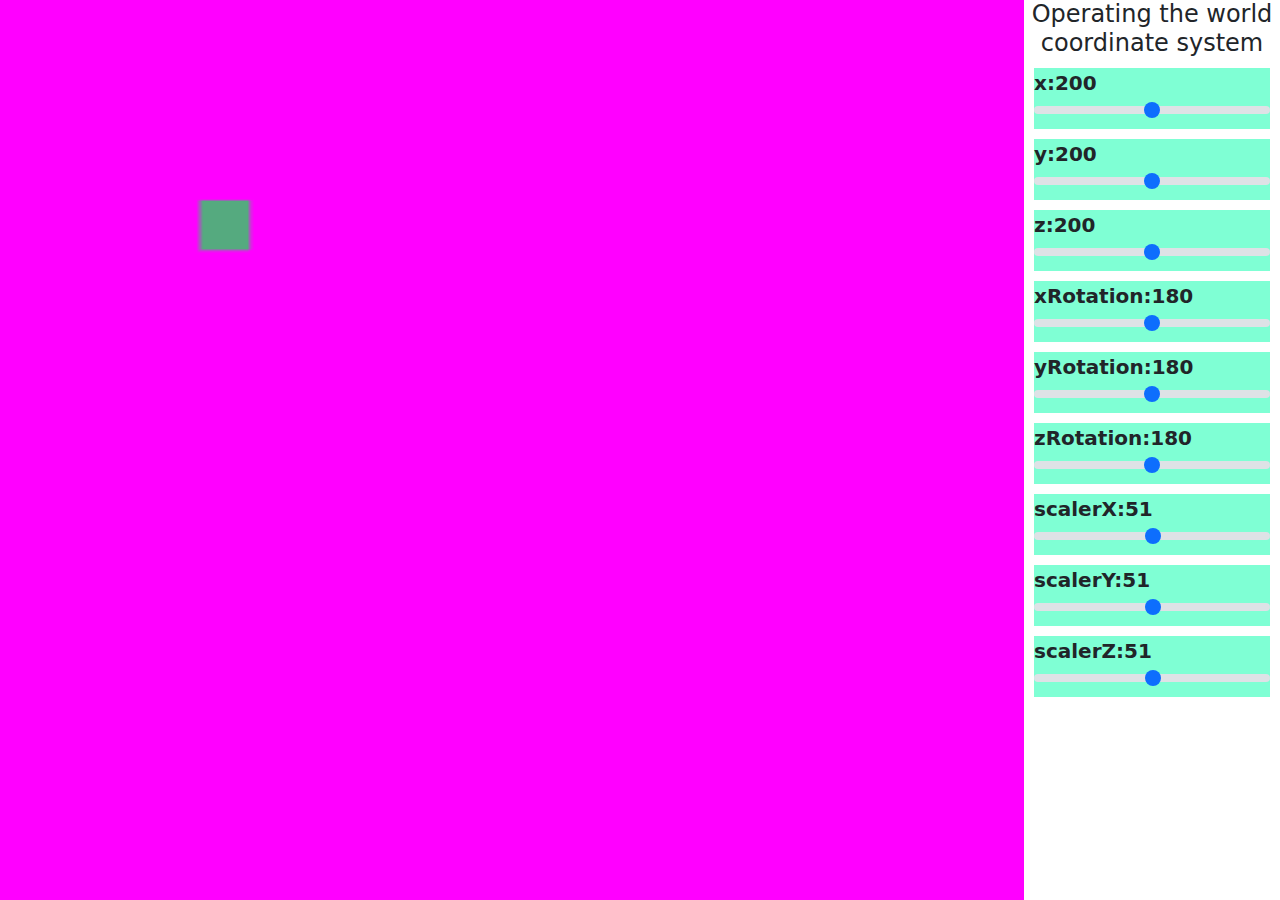
==== hw2/index.html @ 475612cf "Add files via upload" ====
<!DOCTYPE html>
<html>
	<!--
	ReadMe:
	请在app.js中编辑代码
	-->
	<head>
		<meta charset="utf-8">
		<title>webgl-test7</title>
		<style> 

		</style>
		<!--
		用于展示
		-->
		<link href="static/css/bootstrap.css" rel="stylesheet">
		<script src="static/js/bootstrap.js" ></script>
		
		<link href="static/css/ex7.css" rel="stylesheet" />
	</head>
	<body onload="main()">
		<canvas id="mcanvas" height="400px">
			请使用支持canvas的浏览器。
			Please use the browser supporting canvas.
		</canvas>
		<div id="sidebar" class="sidebarContainer">
			<h4><center>Operating the world coordinate system</center></h4>
			
		</div>
	</body>
	
	<script id="vertexShader2d" type="vShader">
		attribute vec4 a_position;
		uniform mat4 u_matrix;
		
		attribute vec4 inColor;
		varying vec4 fragmentColor;
		
		void main(){
			gl_Position=u_matrix*a_position;
			fragmentColor=inColor;
		}
	</script>
	<script id="fragmentShader2d" type="fShader">
		precision mediump float;
		varying vec4 fragmentColor;
		void main(){
			gl_FragColor=fragmentColor;
		}
	</script>
	<script>
	//已解决:
	/*
	1.封装webgl函数，目前可以使用对象画图,操作简单
	2.菜单(用于改变世界坐标系)
	
	未解决:
	1.确定三维点太困难，不用工具画狗不现实
	2.逐级transform还未完成
	*/
	</script>
	<script src="static/js/dataStructure.js"></script>
	<script src="static/js/utils.js"></script>
	<script src="static/js/mywebgl-utils.js"></script>
	<script src="static/js/glMatrix.js"></script>
	<script src="static/js/webglElements.js"></script>
	<script src="static/js/ui.js"></script>
	<script src="static/js/app.js"></script>
</html>
---- hw2/static/css/ex7.css ----
html,body{
			width: 100%;
			height: 100%;
		}
		#mcanvas{
			background-color: #ff00ff;
			position: absolute;
			z-index: 1;
			width: 80%;
			height: 100%;
		}
		.sidebarContainer{
			position: absolute;
			z-index: 2;
			background-color: #ffffff;
			width: 20%;
			height:100%;
			right: 0px;
			top: 0px;
			bottom: 0px;
		}
		.setter{
			margin: 10px;
			background-color: aquamarine;
		}
		.setter .form-label{
			 font-size: 20px;
			 margin: 0px;
			 font-weight: bold;
			 
		}
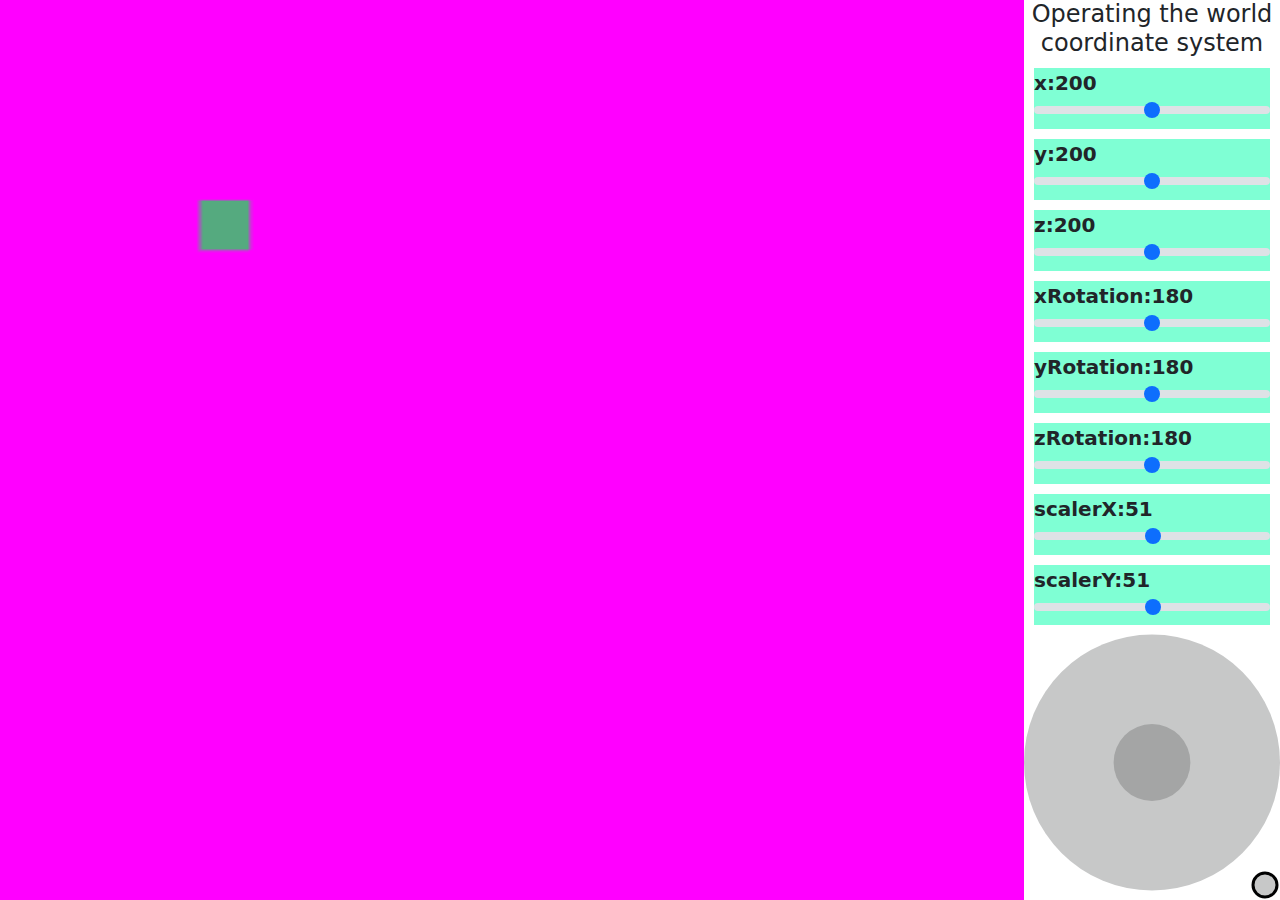
==== commit e84cc5e7: "Add files via upload" ====
--- a/hw2/index.html
+++ b/hw2/index.html
@@ -24,8 +24,16 @@
 			Please use the browser supporting canvas.
 		</canvas>
 		<div id="sidebar" class="sidebarContainer">
-			<h4><center>Operating the world coordinate system</center></h4>
-			
+			<h4><center style="user-select: none;">Operating the world coordinate system</center></h4>
+		</div>
+		<div id="toolBar" class="toolBar">
+
+		</div>
+		<div id="toolButton" class="toolButton">
+			<svg xmlns="http://www.w3.org/2000/svg" viewBox="50 0 100 100" version="1.1" class="toolButtonIcon">
+				  <circle cx="100" cy="50" r="40" fill="#c7c8c8" stroke="#000000" stroke-width="10"/>
+				  
+			</svg>
 		</div>
 	</body>
 	
--- a/hw2/static/css/ex7.css
+++ b/hw2/static/css/ex7.css
@@ -27,5 +27,41 @@
 			 font-size: 20px;
 			 margin: 0px;
 			 font-weight: bold;
+			 user-select: none;
 			 
+		}
+		.toolButton{
+			position: absolute;
+			right: 0px;
+			bottom: 0px;
+			width: 30px;
+			height: 30px;
+			z-index: 3;
+			margin: 0px;
+		}
+		.toolButton-hidden{
+			display: none;
+		}
+		.toolButtonIcon{
+			width: 100%;
+			height: 100%;
+			background-color: #ffffff;
+		}
+		.toolBar{
+			position: absolute;
+			right: 0px;
+			bottom: 0px;
+			width: 20%;
+			height: 275px;
+			z-index: 3;
+			margin: 0px;
+			background-color: #06357A;
+		}
+		.toolBar-hidden{
+			display: none;
+		}
+		.virtualTrackBallContainer{
+			background-color: white;
+			width: 100%;
+			height: 100%;
 		}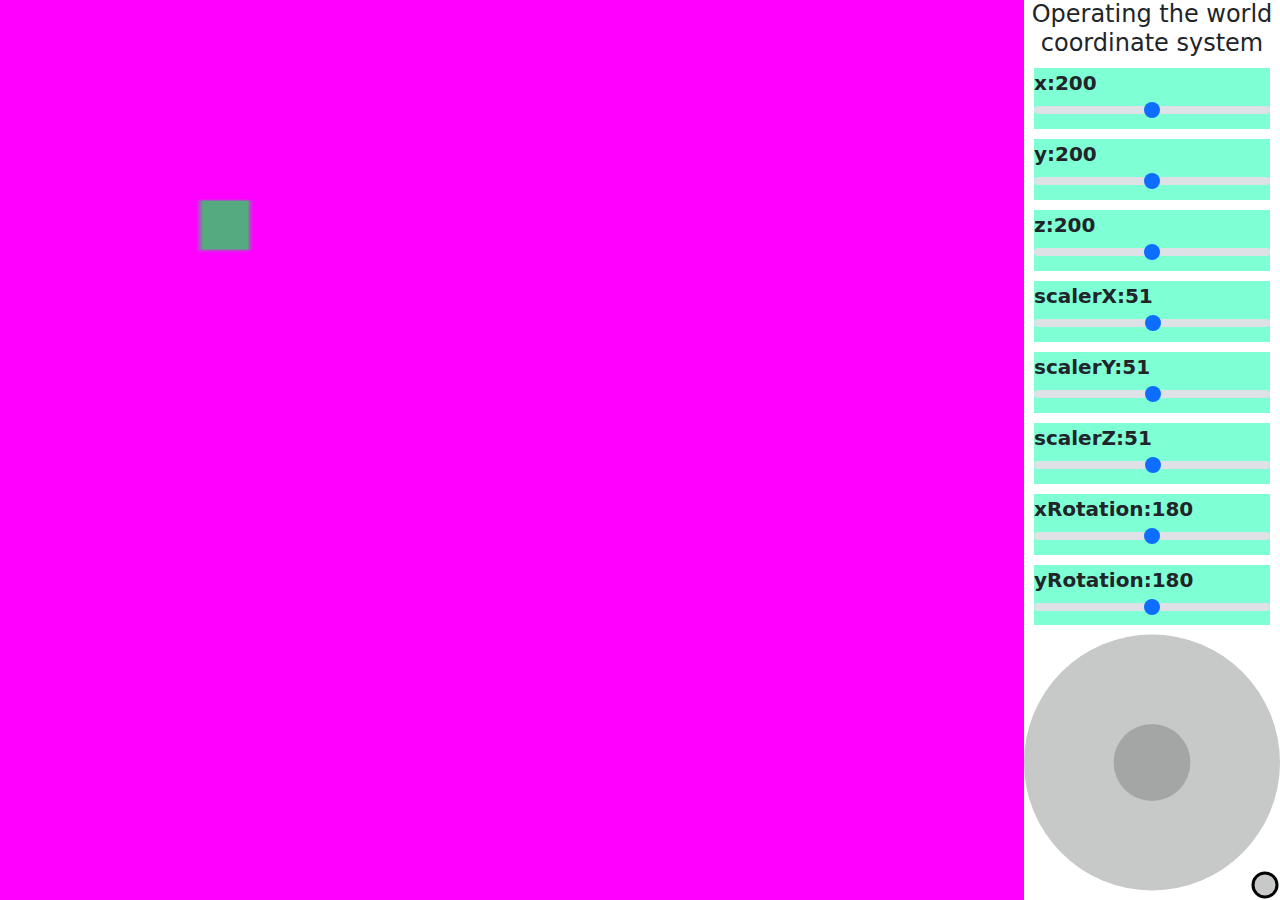
==== commit 9068b8de: "Merge pull request #2 from Dustin-Grandret/main" ====
--- a/hw2/index.html
+++ b/hw2/index.html
@@ -32,7 +32,6 @@
 		<div id="toolButton" class="toolButton">
 			<svg xmlns="http://www.w3.org/2000/svg" viewBox="50 0 100 100" version="1.1" class="toolButtonIcon">
 				  <circle cx="100" cy="50" r="40" fill="#c7c8c8" stroke="#000000" stroke-width="10"/>
-				  
 			</svg>
 		</div>
 	</body>
--- a/hw2/static/css/ex7.css
+++ b/hw2/static/css/ex7.css
@@ -62,6 +62,5 @@
 		}
 		.virtualTrackBallContainer{
 			background-color: white;
-			width: 100%;
-			height: 100%;
+
 		}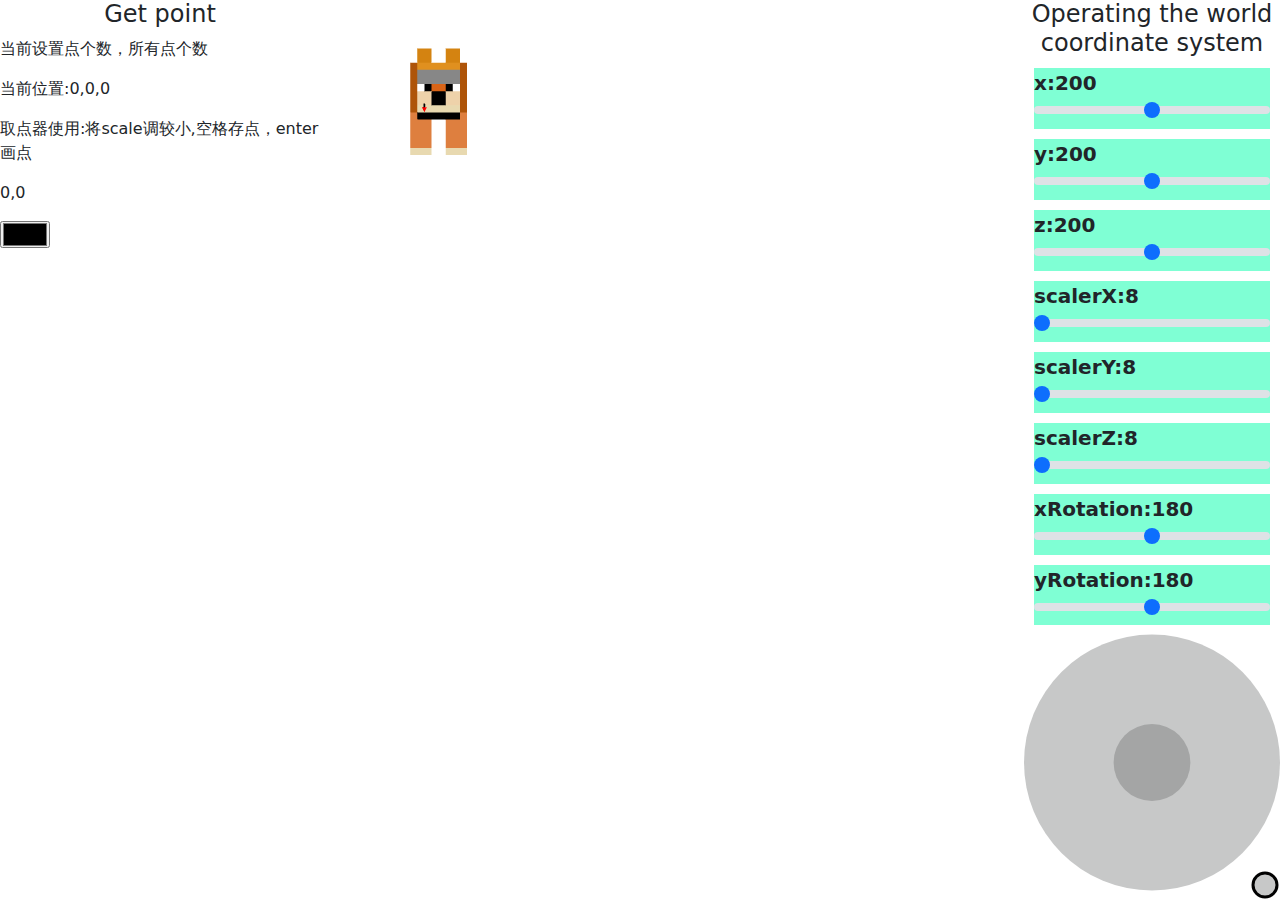
==== commit ff8fdc94: "Add files via upload" ====
--- a/hw2/index.html
+++ b/hw2/index.html
@@ -16,9 +16,25 @@
 		<link href="static/css/bootstrap.css" rel="stylesheet">
 		<script src="static/js/bootstrap.js" ></script>
 		
-		<link href="static/css/ex7.css" rel="stylesheet" />
+		<link href="static/css/ex7.css" rel="stylesheet" />
+		<style>
+			.pointGetterContainer{
+				float: left;
+				width: 25%;
+				height: 100%;
+				overflow: scroll;
+			}
+		</style>
 	</head>
 	<body onload="main()">
+		<div id="sidebar1" class="pointGetterContainer" >
+			<h4><center style="user-select: none;">Get point</center></h4>
+			<p>当前设置点个数，所有点个数</p>
+			<p id="getPosition">当前位置:0,0,0</p>
+			<p>取点器使用:将scale调较小,空格存点，enter画点</p>
+			<p id="cur-point-num">0,0</p>
+			<input id="colorPicker"type="color" value="#000000" />
+		</div>
 		<canvas id="mcanvas" height="400px">
 			请使用支持canvas的浏览器。
 			Please use the browser supporting canvas.
@@ -66,6 +82,7146 @@
 	2.逐级transform还未完成
 	*/
 	</script>
+	<script id="objData" type="objDataFile">
+		# File produced by Open Asset Import Library (http://www.assimp.sf.net)
+		# (assimp v5.0.3443702165)
+		
+		mtllib result.mtl
+		
+		# 1781 vertex positions
+		v  -0.0780313984 0.0941408202 0.338635534
+		v  -0.0815224648 0.0863639638 0.337186396
+		v  -0.0839846507 0.0917756036 0.338539004
+		v  -0.0756449178 0.0905062854 0.337792099
+		v  -0.0205022264 -0.00170162693 0.335330486
+		v  -0.0192831587 -0.0070364885 0.340730071
+		v  -0.0240644328 -0.00769216567 0.339834273
+		v  -0.0268261768 -0.00268336572 0.334007204
+		v  -0.0215841383 0.00620944798 0.332051724
+		v  -0.0287645813 0.00612752326 0.331349254
+		v  -0.0245739575 -0.0103744604 0.339540362
+		v  -0.0281241573 -0.00927196629 0.334003896
+		v  -0.0344746262 -0.0019030571 0.331395626
+		v  -0.0360757411 0.00603537634 0.33108148
+		v  -0.033364445 -0.00897883624 0.331627995
+		v  0.0443645157 -0.00179316849 0.328695893
+		v  0.0512047075 0.00494620856 0.324093014
+		v  0.0514367186 -0.00285007618 0.32361576
+		v  0.0450279042 0.0057970928 0.327993542
+		v  0.0447267815 -0.00580149144 0.335319906
+		v  0.0405230932 0.00236722454 0.334177047
+		v  0.0422247685 -0.000945786014 0.338307232
+		v  0.0403955169 0.0073708389 0.331341386
+		v  -0.0759701058 0.0673646331 0.340692312
+		v  -0.0723708346 0.0618224367 0.344207168
+		v  -0.0802888051 0.0644867346 0.341441751
+		v  -0.076995261 0.0570034236 0.34696883
+		v  -0.0879533738 0.0596230701 0.343301684
+		v  -0.086225614 0.0535182208 0.348127306
+		v  -0.071180962 0.0533266813 0.350895941
+		v  -0.0681180507 0.0570809618 0.347716004
+		v  -0.039839305 0.0355206728 0.335747838
+		v  -0.048955489 0.0412829891 0.340861976
+		v  -0.038797088 0.0470086113 0.339473814
+		v  -0.0478227139 0.0335210897 0.33806929
+		v  -0.0509817451 0.0473768823 0.344168931
+		v  -0.0436914116 0.0529688522 0.343928516
+		v  -0.115095481 0.0580426753 0.346425742
+		v  -0.11914818 0.0517152771 0.348877579
+		v  -0.121627972 0.054362677 0.349383205
+		v  -0.112722568 0.0533855036 0.346473396
+		v  -0.110804617 0.048237741 0.348595589
+		v  -0.119294636 0.047826916 0.350942105
+		v  -0.123726383 0.050188601 0.352273405
+		v  0.0780905262 0.0339230523 0.344384462
+		v  0.0861909613 0.0250907447 0.344098687
+		v  0.0760182962 0.0312502347 0.337318271
+		v  0.0819143504 0.0214419179 0.336492836
+		v  0.072236985 0.0289501734 0.332323879
+		v  0.0749803483 0.0224134959 0.330177724
+		v  0.0812168196 0.0151363835 0.333589584
+		v  0.0750176013 0.0163119026 0.328630328
+		v  -0.0519057103 0.00250871107 0.34547177
+		v  -0.0494302772 -0.00178454258 0.350504518
+		v  -0.0520001352 0.00307855569 0.351991534
+		v  -0.0492349677 -0.00474813953 0.346030623
+		v  -0.0460993312 -0.00265954994 0.357973725
+		v  -0.0517036691 0.0029660752 0.358982623
+		v  -0.0446866043 -0.00737668946 0.350528508
+		v  -0.0200491361 -0.012383787 0.352235198
+		v  -0.0258317161 -0.0105269141 0.346992314
+		v  -0.0125880856 -0.0128574204 0.351097673
+		v  -0.012369561 -0.00751276314 0.34079212
+		v  -0.03109557 -0.0110862609 0.356533676
+		v  -0.0326436013 -0.0110615864 0.351724893
+		v  0.0789180547 0.0357837975 0.353625834
+		v  0.0860157534 0.0293849707 0.352894604
+		v  0.0892565623 0.0165434703 0.344364107
+		v  0.0860415474 0.0137989502 0.343015522
+		v  0.0791792423 0.00291183032 0.341785133
+		v  0.0822495818 0.00491325278 0.353282601
+		v  0.0787205398 0.00167621486 0.353646189
+		v  0.0825547799 0.010085227 0.342053354
+		v  0.0809487998 0.00758563541 0.33188206
+		v  0.0712422952 -0.00238777697 0.354416609
+		v  0.0710376278 -0.000804370269 0.345962375
+		v  0.0472240932 -0.00329812244 0.34182775
+		v  0.0521950983 -0.0056472905 0.348883212
+		v  0.0383705609 -0.00593617745 0.349029005
+		v  0.0543947704 -0.00432222709 0.343394458
+		v  0.034581773 -0.00191141665 0.340818197
+		v  0.0285350289 -0.00686494261 0.350290239
+		v  0.0267783329 -0.00299083628 0.342494547
+		v  -0.139173865 0.0679477379 0.364321798
+		v  -0.141027033 0.0683369115 0.370983779
+		v  -0.14061822 0.072654523 0.369709015
+		v  -0.140176788 0.0641491711 0.370118141
+		v  -0.0351718888 0.0613685995 0.365379602
+		v  -0.0404388718 0.065239571 0.360634178
+		v  -0.0395686887 0.0656803921 0.365832567
+		v  -0.0360207856 0.0607144311 0.359564692
+		v  -0.0293889027 0.0583297834 0.364783823
+		v  -0.0303700622 0.0578660816 0.358433783
+		v  -0.141163141 0.0684062615 0.376298994
+		v  -0.1410622 0.0746357441 0.376288593
+		v  -0.140058696 0.0633003339 0.376185238
+		v  -0.0745162517 0.0456183106 0.369432926
+		v  -0.0688679069 0.0453566685 0.360937715
+		v  -0.0693191141 0.0436412692 0.368897498
+		v  -0.0735610425 0.047556404 0.359530389
+		v  -0.07844951 0.0487431511 0.358766556
+		v  -0.0787018389 0.0464011282 0.369864136
+		v  -0.122641906 0.0418634117 0.3743909
+		v  -0.123584248 0.0424674079 0.36511901
+		v  -0.116543829 0.0407240763 0.373762667
+		v  -0.117332846 0.0408999994 0.364156485
+		v  -0.12877515 0.0460127518 0.365695506
+		v  -0.128184587 0.0452364311 0.374961942
+		v  0.0866546035 0.00915255956 0.352828801
+		v  0.0304211285 -0.00839751586 0.358622074
+		v  0.0433452204 -0.00707297027 0.357290596
+		v  -0.0449162573 -0.0026417803 0.366383463
+		v  -0.0386204496 -0.00760882907 0.35862112
+		v  -0.0375659019 -0.00777467526 0.365626216
+		v  -0.0515474826 0.00292403903 0.367066622
+		v  -0.029659899 -0.0126272812 0.364811718
+		v  -0.0224932525 -0.0140984599 0.364073426
+		v  -0.0117459418 -0.015204424 0.36296621
+		v  -0.00404954329 -0.0129421111 0.351162791
+		v  -0.0035767525 -0.0152640883 0.362124592
+		v  0.00781741831 -0.0116674621 0.351234436
+		v  0.00858427305 -0.013875911 0.360871732
+		v  0.0198772866 -0.00885256007 0.350981057
+		v  0.0210235324 -0.0107228085 0.359590232
+		v  0.0186950136 -0.00443879142 0.342978358
+		v  0.0258334093 0.00180713087 0.337243766
+		v  0.0181052089 0.000932259485 0.337201953
+		v  0.0332738347 0.00246090814 0.33613959
+		v  0.0253113769 0.00766137242 0.333351672
+		v  0.0325598791 0.00781206042 0.332888007
+		v  0.0251645111 0.0142372511 0.331458747
+		v  0.0325157605 0.0140824923 0.330850661
+		v  0.0399032421 0.0136252688 0.329501927
+		v  0.0458351597 0.0128298197 0.327787668
+		v  0.0517131016 0.0121872975 0.325237691
+		v  0.0586060546 0.00434084609 0.322631717
+		v  0.0589631721 0.0114954393 0.323705912
+		v  0.0588746481 -0.00368359685 0.322307944
+		v  0.0669772029 0.0106674042 0.324103594
+		v  0.0668087825 0.00369748846 0.323081046
+		v  0.0669323877 -0.00374508835 0.322781563
+		v  0.0611681975 -0.0121546164 0.321909815
+		v  0.0681821182 -0.0114466641 0.322398812
+		v  0.0745722279 0.00281117298 0.32564947
+		v  0.0743575618 -0.00389582664 0.325178862
+		v  0.0746844932 -0.0110883433 0.324653447
+		v  0.0799170062 -0.00380973518 0.329803675
+		v  0.0792952701 -0.0111284312 0.329253852
+		v  0.0796044692 -0.0181884076 0.328833461
+		v  0.0759413764 -0.0183332879 0.324201763
+		v  0.0788332298 -0.0116078556 0.335641086
+		v  0.0792642087 -0.0187801439 0.334672123
+		v  0.0818488672 -0.0256500561 0.328180552
+		v  0.0816363543 -0.0263011437 0.333575159
+		v  0.073592566 -0.0116890986 0.340211272
+		v  0.0751795098 -0.0194861125 0.338949412
+		v  0.0784422606 -0.0274690669 0.337624431
+		v  0.078992717 -0.0256814267 0.323582649
+		v  0.0744609982 -0.0267088208 0.321123958
+		v  0.0704158619 -0.0191859845 0.321890146
+		v  0.0699296594 -0.0287783798 0.320740432
+		v  0.0647701696 -0.0206947532 0.321325481
+		v  0.0601633526 -0.0230939891 0.322599411
+		v  0.0549537353 -0.0135397632 0.32299602
+		v  0.0503235608 -0.015246423 0.326877594
+		v  0.049894046 -0.0175035167 0.333339602
+		v  0.0533748567 -0.0169357825 0.338755935
+		v  0.0492412262 -0.00754372589 0.339860827
+		v  0.0559329279 -0.00770280696 0.342388749
+		v  0.0593102612 -0.0151019525 0.341645867
+		v  0.0633405894 -0.00650486164 0.342875719
+		v  0.0664088279 -0.0128092933 0.342018157
+		v  0.0625527799 -0.00357181579 0.34368062
+		v  0.0716947913 -0.00256190076 0.342261106
+		v  0.0728210658 -0.00497463346 0.341561854
+		v  0.0619672574 -0.00404601172 0.348308533
+		v  0.0618774407 -0.0053860601 0.355381399
+		v  0.0521321595 -0.00689692609 0.35638535
+		v  0.0794368088 -0.00125143491 0.338183105
+		v  0.0794362351 -0.00479473732 0.336584687
+		v  0.0804739743 0.00121105462 0.330509156
+		v  0.0747032836 0.0095613962 0.326844931
+		v  0.0676768869 0.0171075761 0.325777203
+		v  0.0600258224 0.0181167722 0.325440079
+		v  0.0682956204 0.0231076553 0.327441245
+		v  0.0613663383 0.024341017 0.326844007
+		v  0.0683088303 0.0274602026 0.329736769
+		v  0.0637771413 0.029583253 0.329705179
+		v  0.053620588 0.0188718066 0.32654655
+		v  0.0555679537 0.0255508441 0.327676743
+		v  0.0584917478 0.0315211751 0.330618531
+		v  0.0498763174 0.0264629461 0.328797966
+		v  0.052899383 0.0328015685 0.331897646
+		v  0.0554012284 0.0390589237 0.337481618
+		v  0.0614633225 0.0374490693 0.335955471
+		v  0.0668831617 0.0345432684 0.334371656
+		v  0.0632072911 0.0403790772 0.341227263
+		v  0.0690381601 0.0377821103 0.33978337
+		v  0.0704403222 0.039743267 0.346513361
+		v  0.0716619268 0.0405159146 0.354373366
+		v  0.064542383 0.0419797376 0.34780854
+		v  0.0656052455 0.0424832255 0.354997337
+		v  0.0593883879 0.0436947607 0.355637819
+		v  0.0583598129 0.0432478935 0.348851591
+		v  0.0511877574 0.0443015099 0.356482655
+		v  0.0502124801 0.0438378379 0.350449294
+		v  0.0420102552 0.044477731 0.357428133
+		v  0.041202385 0.0439766087 0.351830125
+		v  0.0327691287 0.0448261201 0.358380169
+		v  0.0320561714 0.0443319008 0.352934748
+		v  0.0237080269 0.045673959 0.359313667
+		v  0.0230323784 0.0451632924 0.353726089
+		v  0.0120309154 0.0474633425 0.360516667
+		v  0.0113095576 0.0469389334 0.354436874
+		v  0.00103209051 0.0495686457 0.361649781
+		v  0.000228891382 0.0490428209 0.355182797
+		v  -0.0068691317 0.0515735745 0.362463772
+		v  -0.00773307867 0.0510364473 0.355891079
+		v  -0.0147465011 0.0538053885 0.363275319
+		v  -0.0156609342 0.0532596484 0.356691569
+		v  -0.021964835 0.055958204 0.364018977
+		v  -0.0229349677 0.0554302484 0.357455879
+		v  -0.0245435573 0.0537517145 0.350406975
+		v  -0.0320002399 0.0564819723 0.351794004
+		v  -0.0171082858 0.0514339358 0.349738866
+		v  -0.0189004894 0.0483876243 0.343515068
+		v  -0.0266854465 0.0509770215 0.343702614
+		v  -0.00897918362 0.0492081642 0.349373281
+		v  -0.0104720024 0.0460974239 0.343322098
+		v  -0.0213569533 0.0416048765 0.338660836
+		v  -0.0123832123 0.0393145978 0.338705748
+		v  -0.00209531235 0.0443021618 0.343020916
+		v  -0.00359877408 0.037840195 0.338484436
+		v  -0.013687172 0.0318487994 0.33556959
+		v  -0.00457628723 0.0305877477 0.335055172
+		v  0.0080726007 0.0363135934 0.338038504
+		v  0.00713639241 0.0287926756 0.334521562
+		v  0.00658861827 0.0219365209 0.332013607
+		v  -0.00518632354 0.0227867924 0.332460552
+		v  -0.00513907429 0.0140979998 0.33120364
+		v  0.00656844955 0.0139142694 0.331268311
+		v  0.0175350364 0.0142476633 0.331421375
+		v  0.0178249851 0.021462068 0.331805199
+		v  0.0177627616 0.00732529256 0.3331559
+		v  0.00686417241 0.00606912002 0.332329422
+		v  0.0257719532 0.0212679468 0.331499964
+		v  0.0334841534 0.0208990928 0.330683261
+		v  0.0268614348 0.0279606208 0.333406329
+		v  0.0349299945 0.0277455281 0.332184374
+		v  0.0409240387 0.0203774236 0.329378605
+		v  0.0427477024 0.0273408704 0.330503762
+		v  0.0478947498 0.0195954237 0.327933609
+		v  0.0370020904 0.0344642065 0.335877687
+		v  0.0454305746 0.0340080485 0.334019005
+		v  0.038873069 0.039926149 0.341511935
+		v  0.0475131422 0.0396984704 0.33967492
+		v  0.04008637 0.0424493775 0.346471548
+		v  0.0488785654 0.0423162729 0.344758362
+		v  0.0569273457 0.0418206677 0.342725158
+		v  0.0311192628 0.0427835882 0.347677171
+		v  0.0300378744 0.0402705781 0.342531234
+		v  0.0221759621 0.0435975753 0.348223299
+		v  0.0211347286 0.0410000123 0.342363358
+		v  0.0103945248 0.0452845916 0.348444998
+		v  0.00931183528 0.0425053611 0.342481971
+		v  -0.000844450435 0.0472864322 0.348936051
+		v  0.0186187159 0.0281555727 0.334022284
+		v  0.01980979 0.0352549925 0.337548673
+		v  0.0284279492 0.0347767174 0.337021559
+		v  0.00739764702 -0.00653702021 0.342215776
+		v  0.00704752468 -0.00118189678 0.336040705
+		v  -0.00432758126 -0.00231043622 0.335367024
+		v  -0.00465747714 0.00546585675 0.3317976
+		v  -0.0141075756 0.0147208162 0.331763774
+		v  -0.0144075947 0.0237006806 0.333189517
+		v  -0.0237432923 0.0247481689 0.333254397
+		v  -0.0230713245 0.0334850252 0.335523486
+		v  -0.0314460285 0.0350227915 0.335362077
+		v  -0.0298255067 0.0441204235 0.338538766
+		v  -0.0343500413 0.0541404933 0.344813883
+		v  -0.039645277 0.0574830472 0.347976774
+		v  -0.0375184938 0.0594646111 0.353728384
+		v  -0.0441149063 0.0621920526 0.350365341
+		v  -0.0419832654 0.0640358403 0.355289757
+		v  -0.0470772721 0.0680557713 0.351876438
+		v  -0.0449424498 0.0699161589 0.356537163
+		v  -0.0433981046 0.0711084306 0.361134946
+		v  -0.046466358 0.0765539259 0.355718195
+		v  -0.0447453596 0.0778173879 0.360705644
+		v  -0.0437507443 0.0781967416 0.36626339
+		v  -0.04250836 0.0714808628 0.366135418
+		v  -0.0451926701 0.0850917771 0.360195965
+		v  -0.0441162772 0.0855184048 0.36630106
+		v  -0.0466795191 0.0929126441 0.35986504
+		v  -0.0455146655 0.0936663225 0.366445124
+		v  -0.0503241718 0.100244321 0.359390855
+		v  -0.0488905348 0.100949503 0.366792917
+		v  -0.054431241 0.107053086 0.367363721
+		v  -0.0559330098 0.106519066 0.360144615
+		v  -0.0616452433 0.111614898 0.368106931
+		v  -0.0629317313 0.110925205 0.360630304
+		v  -0.0691757724 0.114400007 0.368882716
+		v  -0.0701885074 0.113553904 0.361229628
+		v  -0.0777484253 0.114807643 0.361952335
+		v  -0.0848634392 0.115367413 0.370498896
+		v  -0.077007629 0.115701556 0.369689584
+		v  -0.0856964812 0.113295868 0.359560609
+		v  -0.0930926278 0.111400716 0.361068249
+		v  -0.0923879519 0.113338657 0.371274084
+		v  -0.0998898819 0.106529266 0.361844659
+		v  -0.0993971974 0.108270809 0.371996194
+		v  -0.106649935 0.0993572772 0.372743398
+		v  -0.107035913 0.0978730619 0.36281386
+		v  -0.109825894 0.0945704281 0.373070598
+		v  -0.110232614 0.0931086764 0.363687575
+		v  -0.114327498 0.0899170041 0.373534352
+		v  -0.114754982 0.0884777308 0.364697844
+		v  -0.11887414 0.0855985433 0.365456522
+		v  -0.118400171 0.0871389061 0.373953909
+		v  -0.12379849 0.0844942406 0.37451008
+		v  -0.132613108 0.0799274892 0.367538899
+		v  -0.132174194 0.0818863958 0.375372946
+		v  -0.124318965 0.0828527883 0.366351753
+		v  -0.137731865 0.0770518705 0.368290961
+		v  -0.137959212 0.0794534311 0.375968933
+		v  -0.131975785 0.0754177123 0.360736191
+		v  -0.136412084 0.0719829723 0.36188823
+		v  -0.129982874 0.0690299869 0.355802417
+		v  -0.134141877 0.0652819201 0.357435524
+		v  -0.136671752 0.0612324998 0.360778242
+		v  -0.137192637 0.0571711659 0.367999822
+		v  -0.136755213 0.0559831709 0.375844896
+		v  -0.132765099 0.0503796116 0.366329759
+		v  -0.13227956 0.0492905155 0.375383794
+		v  -0.129127935 0.0493960083 0.357485592
+		v  -0.124602944 0.0455312803 0.356200576
+		v  -0.132709146 0.0540977865 0.35846889
+		v  -0.127523795 0.0537962615 0.353373021
+		v  -0.130761772 0.0581618473 0.354642034
+		v  -0.124619678 0.0582360029 0.350878537
+		v  -0.127010882 0.0622761771 0.352511227
+		v  -0.119862601 0.0667649508 0.349921674
+		v  -0.117621377 0.0625188723 0.347509056
+		v  -0.122473955 0.0731687322 0.353922516
+		v  -0.114259683 0.0849314928 0.357122689
+		v  -0.112572864 0.0792967603 0.350829124
+		v  -0.118466422 0.0818746835 0.35827148
+		v  -0.116860583 0.0761660263 0.352307528
+		v  -0.109616511 0.0894682631 0.355290085
+		v  -0.107578307 0.0834444836 0.348523408
+		v  -0.0994130373 0.102352843 0.352609992
+		v  -0.106299013 0.0941384733 0.353594035
+		v  -0.0917817429 0.0984680355 0.343985438
+		v  -0.0931905806 0.10644307 0.351510793
+		v  -0.0971827209 0.0951174945 0.345030427
+		v  -0.103909411 0.0877256393 0.346354276
+		v  -0.0862143859 0.108273484 0.350672662
+		v  -0.0859099776 0.100309096 0.342996389
+		v  -0.0668331534 0.105289839 0.347503126
+		v  -0.060876675 0.101398654 0.347112268
+		v  -0.0701786429 0.0983136296 0.341232628
+		v  -0.0653951392 0.0943009928 0.340978324
+		v  -0.0680249929 0.107170157 0.349799663
+		v  -0.0768527091 0.105851114 0.346548438
+		v  -0.0762577057 0.108075619 0.349085599
+		v  -0.0647359863 0.108736947 0.353602082
+		v  -0.0584600642 0.104943916 0.353385389
+		v  -0.0555472858 0.0955413058 0.347280324
+		v  -0.0526284315 0.098518081 0.35289526
+		v  -0.0519625582 0.088497363 0.348088384
+		v  -0.0611071512 0.0888952315 0.341572374
+		v  -0.0578344837 0.082800366 0.343018323
+		v  -0.0487899743 0.0912412032 0.353677332
+		v  -0.047225941 0.083753027 0.35442403
+		v  -0.0499933362 0.0812837854 0.349638849
+		v  -0.0487693287 0.0744578838 0.351583481
+		v  -0.0553705208 0.0765514821 0.34513253
+		v  -0.0533477664 0.0704452097 0.347355157
+		v  -0.0658519119 0.0755392686 0.340550244
+		v  -0.0629149079 0.0701597482 0.342941344
+		v  -0.0690349266 0.0809077248 0.338717043
+		v  -0.0724446177 0.0859911889 0.337768525
+		v  -0.0777078122 0.100894161 0.342130065
+		v  -0.0888991505 0.0892075375 0.338945031
+		v  -0.0937381089 0.0858813152 0.339666903
+		v  -0.100429781 0.0801004767 0.341676593
+		v  -0.104457177 0.0763173103 0.344042778
+		v  -0.109810226 0.0726675838 0.346545488
+		v  -0.107423693 0.0679420456 0.344318956
+		v  -0.114173584 0.0696495473 0.348165303
+		v  -0.111859702 0.065163739 0.345845729
+		v  -0.109215222 0.0604877323 0.344823927
+		v  -0.104660623 0.0630662292 0.343358666
+		v  -0.106577717 0.0556548014 0.345046073
+		v  -0.101758525 0.0580575466 0.343755335
+		v  -0.099093996 0.0529833212 0.345948428
+		v  -0.104286477 0.0505438074 0.347203732
+		v  -0.0970997214 0.048333399 0.350464344
+		v  -0.10245838 0.0460925624 0.351745069
+		v  -0.108046867 0.0416343063 0.362298965
+		v  -0.11881458 0.0430700295 0.355146021
+		v  -0.109142691 0.0439851657 0.353162378
+		v  -0.107327476 0.0412822403 0.372813195
+		v  -0.101188801 0.0423002094 0.37218076
+		v  -0.101635478 0.0430255905 0.361279041
+		v  -0.0963757709 0.0434516259 0.371684939
+		v  -0.0965497419 0.0445503183 0.3603957
+		v  -0.0905544087 0.0445455015 0.371085197
+		v  -0.0906400606 0.0460138172 0.359722793
+		v  -0.086058706 0.0457728282 0.370622039
+		v  -0.0860560387 0.0476107597 0.359186441
+		v  -0.0664232224 0.0494628847 0.354362339
+		v  -0.0644445419 0.0422616377 0.361828625
+		v  -0.0623241849 0.045262672 0.356163025
+		v  -0.0640336126 0.0525032729 0.350374222
+		v  -0.0603334941 0.047629375 0.351656854
+		v  -0.060002476 0.0398680717 0.356312901
+		v  -0.0581181273 0.0418643542 0.351167828
+		v  -0.0613099672 0.0553558618 0.347803593
+		v  -0.0579574965 0.0500049293 0.348165125
+		v  -0.055735819 0.0439900793 0.346892357
+		v  -0.0573337637 0.0354526155 0.349743545
+		v  -0.054674603 0.037796177 0.344660521
+		v  -0.0537742339 0.0534137189 0.346395493
+		v  -0.0569588803 0.0592581928 0.34697482
+		v  -0.0510592014 0.0643974915 0.34814176
+		v  -0.0479046106 0.0584110022 0.346934557
+		v  -0.059903346 0.0647472516 0.345764369
+		v  -0.0648351759 0.060338825 0.346017331
+		v  -0.0684369057 0.0653389096 0.343130648
+		v  -0.0717976391 0.0705390498 0.340270847
+		v  -0.0793512166 0.0726558119 0.338394433
+		v  -0.0751032829 0.075772807 0.338193178
+		v  -0.0827851892 0.077937983 0.337323278
+		v  -0.0784162506 0.0810531974 0.337181836
+		v  -0.0860417038 0.0834197029 0.337479323
+		v  -0.0906054974 0.0799987912 0.338141948
+		v  -0.087189123 0.0747911036 0.337962031
+		v  -0.0975584984 0.0748674944 0.340231031
+		v  -0.0943627283 0.0697914511 0.339974046
+		v  -0.101828262 0.0713380501 0.342206687
+		v  -0.0988488495 0.0663621202 0.341598064
+		v  -0.0957341939 0.0613572523 0.342274398
+		v  -0.0928608626 0.0562364757 0.344556749
+		v  -0.0909998417 0.0508590862 0.349227548
+		v  -0.0910355002 0.0647904053 0.340930045
+		v  -0.0837234035 0.069824174 0.338970482
+		v  -0.0588807017 0.0262763854 0.354587615
+		v  -0.0592704862 0.033404652 0.355578899
+		v  -0.0567637272 0.0281104743 0.348190337
+		v  -0.0538694263 0.0305467993 0.342381299
+		v  -0.0560304336 0.0202443376 0.346866429
+		v  -0.0530264899 0.0221598521 0.340959787
+		v  -0.0469986871 0.0242982674 0.336132586
+		v  -0.0453925654 0.0147719262 0.334814787
+		v  -0.0513447039 0.0132417884 0.339861393
+		v  -0.0395130999 0.0253471434 0.333379716
+		v  -0.0381108262 0.015525355 0.331934422
+		v  -0.0318197086 0.0254204795 0.333074778
+		v  -0.0308038313 0.0156288315 0.331505209
+		v  -0.0230140518 0.0153809553 0.331932425
+		v  -0.0133176968 0.00569920707 0.332023114
+		v  -0.012722251 -0.00194574706 0.335332721
+		v  -0.00399479549 -0.00753125921 0.341219544
+		v  -0.0436599553 0.00528608263 0.3340922
+		v  -0.0497540459 0.00358763058 0.339493841
+		v  -0.054136727 0.011666107 0.346069962
+		v  -0.0582602173 0.0186559763 0.353687435
+		v  -0.0558863655 0.0105807278 0.352714598
+		v  -0.0572286248 0.0101490533 0.360043049
+		v  -0.0602440313 0.0178422742 0.36063835
+		v  -0.0609590597 0.0251979977 0.361069381
+		v  -0.0612329245 0.0318966135 0.361518323
+		v  -0.0617654137 0.037528798 0.361904711
+		v  -0.0618901402 0.0365774632 0.368132144
+		v  -0.0649305284 0.0408935696 0.368445367
+		v  -0.0614301823 0.031338498 0.368084759
+		v  -0.0611330234 0.0248715132 0.368054152
+		v  -0.0603660084 0.0176297761 0.367975146
+		v  -0.0573113523 0.00995684043 0.367660433
+		v  -0.0482190028 -0.00348838605 0.339433968
+		v  -0.0422937796 -0.00219131634 0.333721161
+		v  -0.0459335446 -0.0106886327 0.339125693
+		v  -0.0406803265 -0.00925147906 0.333857387
+		v  -0.0445934311 -0.0183596853 0.344246447
+		v  -0.046730265 -0.0118534286 0.344496727
+		v  -0.0438698903 -0.017821094 0.339437306
+		v  -0.0392183699 -0.0168165471 0.334289044
+		v  -0.0416087471 -0.0250131506 0.339889199
+		v  -0.03752435 -0.0246404205 0.335128933
+		v  -0.0324433111 -0.0164929088 0.331912637
+		v  -0.0310467444 -0.0244218688 0.332696468
+		v  -0.0258276146 -0.0237950962 0.33465305
+		v  -0.0273278188 -0.0152967293 0.334107608
+		v  -0.0405818895 -0.0250992719 0.348544866
+		v  -0.0421944782 -0.0183287766 0.34860456
+		v  -0.0423845649 -0.0252356995 0.344155788
+		v  -0.0375352129 -0.0181789268 0.350595057
+		v  -0.0358816683 -0.0247844029 0.350707769
+		v  -0.0384533815 -0.0135242548 0.350741863
+		v  -0.0435381234 -0.0127681885 0.34905526
+		v  -0.038922973 -0.00960524753 0.352204174
+		v  -0.0329462327 -0.0134732444 0.350167543
+		v  -0.0261502098 -0.0149625968 0.345511794
+		v  -0.0266381074 -0.0122711752 0.345849603
+		v  -0.0325143486 -0.0171638485 0.349984258
+		v  -0.0245700795 -0.0138594005 0.339356899
+		v  -0.0233871154 -0.0227200519 0.34002614
+		v  -0.0248503704 -0.0228097569 0.345796734
+		v  -0.0302264448 -0.0240127016 0.349739283
+		v  -0.123998843 0.0789513215 0.359556854
+		v  0.0696031302 -0.0207762066 0.340783119
+		v  0.0639715642 -0.0230481233 0.340479225
+		v  0.0692486092 -0.0310281385 0.338994771
+		v  0.0738647506 -0.0290499348 0.339333802
+		v  0.0594115965 -0.0255301688 0.3375974
+		v  0.0652877465 -0.0328835845 0.336358398
+		v  0.0631861985 -0.0337214097 0.331687182
+		v  0.0569529049 -0.026735248 0.332396299
+		v  0.0660831928 -0.0313497335 0.322526366
+		v  0.0635611713 -0.0332232788 0.326526403
+		v  0.0572625846 -0.0253818873 0.326623142
+		v  0.0907260403 0.0114289653 0.352409333
+		v  0.0942979604 0.0171390101 0.345787376
+		v  0.095725663 0.0128352651 0.351894289
+		v  0.0997748673 0.0177754946 0.345707834
+		v  0.101567216 0.0145068839 0.351292461
+		v  0.108515419 0.0205099136 0.34498471
+		v  0.110260658 0.0176248606 0.350396842
+		v  0.11976137 0.0258690529 0.344064891
+		v  0.121778592 0.023517713 0.349210262
+		v  0.131627798 0.032159768 0.348195583
+		v  0.129456311 0.0338708386 0.343451232
+		v  0.139012963 0.0427879989 0.347434729
+		v  0.136820927 0.0440092608 0.343291372
+		v  0.142396495 0.0518028885 0.347086161
+		v  0.140637204 0.052494444 0.343809813
+		v  0.143337399 0.058010295 0.346989214
+		v  0.141927689 0.0584583357 0.344363719
+		v  0.142992109 0.0634375811 0.345163107
+		v  0.144071773 0.0632466525 0.346913576
+		v  0.137364104 0.0537876785 0.344131678
+		v  0.139399678 0.0593035668 0.344950616
+		v  0.141144037 0.0638399273 0.345618457
+		v  0.136123329 0.054346174 0.347732425
+		v  0.138746232 0.0593843982 0.347462207
+		v  0.141096443 0.0638850704 0.347220093
+		v  0.131659448 0.0474125035 0.348192304
+		v  0.133107781 0.0463068597 0.343688726
+		v  0.124688759 0.0392713919 0.348910451
+		v  0.125946268 0.0374738425 0.343817323
+		v  0.116839394 0.0307510626 0.344331443
+		v  0.115964673 0.0332425833 0.349809229
+		v  0.106419772 0.0263350252 0.345187902
+		v  0.106049672 0.0292780809 0.350830674
+		v  0.0980225503 0.0241687745 0.346090525
+		v  0.097828567 0.0272539631 0.351677626
+		v  0.0923032314 0.0238180123 0.34631902
+		v  0.0914699882 0.0271450412 0.352332711
+		v  0.0782091767 -0.0373672098 0.337890863
+		v  0.0825603232 -0.0359770283 0.336195618
+		v  0.0736592039 -0.0387497321 0.337623209
+		v  0.0754434988 -0.0439106226 0.336848497
+		v  0.0798621774 -0.0430672318 0.337020934
+		v  0.0698747337 -0.0398927554 0.335198313
+		v  0.0717843771 -0.0446322635 0.334667087
+		v  0.072731249 -0.0494337678 0.334111899
+		v  0.0761118904 -0.0492420197 0.336191356
+		v  0.0679130256 -0.0404268801 0.331108153
+		v  0.0699973479 -0.0449518114 0.330857664
+		v  0.071243763 -0.0495338142 0.330668449
+		v  0.0717169717 -0.0494510382 0.326867938
+		v  0.0704945102 -0.0447484255 0.326635838
+		v  0.0841115788 -0.0423171818 0.335216582
+		v  0.0841323361 -0.0489654019 0.334655613
+		v  0.0803138912 -0.0490819886 0.336376369
+		v  0.0867633447 -0.0488106683 0.331091166
+		v  0.0868643448 -0.0416167155 0.331483185
+		v  0.0853276849 -0.0347021148 0.332308829
+		v  0.0871868357 -0.0411147773 0.326766878
+		v  0.0855445936 -0.0340030119 0.327299803
+		v  0.0831770599 -0.0342133343 0.322871238
+		v  -0.0260160062 -0.0331384838 0.335735112
+		v  -0.0309685133 -0.0329549462 0.333883137
+		v  -0.0234213602 -0.0329477564 0.34080559
+		v  -0.0283977669 -0.0419273973 0.336563826
+		v  -0.0261534676 -0.0426559746 0.341039091
+		v  -0.0250392109 -0.0326567218 0.345967501
+		v  -0.0272648893 -0.0420622677 0.345896423
+		v  -0.0294525251 -0.0324947387 0.349473536
+		v  -0.0311431531 -0.0413936004 0.349184513
+		v  -0.0306994878 -0.0507995784 0.345739007
+		v  -0.0342199504 -0.0495955795 0.349057198
+		v  -0.0360293351 -0.0406510308 0.350165695
+		v  -0.0389903411 -0.0485236049 0.350116998
+		v  -0.0403433964 -0.0398990363 0.348580092
+		v  -0.0432982706 -0.0475142971 0.348694116
+		v  -0.0384034812 -0.0400498137 0.336656272
+		v  -0.0364780873 -0.0498523116 0.335228175
+		v  -0.0420859568 -0.0484693646 0.337086529
+		v  -0.032670524 -0.0409381166 0.33483088
+		v  -0.0322845951 -0.0509459376 0.336771667
+		v  -0.0299916063 -0.0518055037 0.34081769
+		v  -0.0370576605 -0.032492727 0.335927129
+		v  -0.0418476649 -0.0397002995 0.340874344
+		v  -0.040840853 -0.0322316736 0.340433717
+		v  -0.0415438414 -0.0322687328 0.344377011
+		v  -0.0350259915 -0.0324575379 0.350532144
+		v  -0.0397193693 -0.0323149115 0.348579049
+		v  -0.0424013324 -0.039620392 0.344817787
+		v  -0.0450294353 -0.0471444279 0.34509629
+		v  -0.0447280183 -0.047348626 0.341107577
+		v  0.0684184283 -0.0400974378 0.326551497
+		v  0.0709003657 -0.0389758945 0.322774529
+		v  0.0728804842 -0.0440437272 0.323029041
+		v  0.0739025995 -0.0492253527 0.323518336
+		v  0.0746861547 -0.0372554958 0.320506394
+		v  0.0766174644 -0.0429495573 0.320685804
+		v  0.0773934498 -0.0488603711 0.321184456
+		v  0.0814437121 -0.0485432222 0.320686698
+		v  0.0810697898 -0.0418113023 0.320381075
+		v  0.0852065012 -0.0484746546 0.322587669
+		v  0.08507853 -0.041134052 0.322578639
+		v  0.087233834 -0.0485992581 0.326590329
+		v  0.0791025683 -0.0354253575 0.320463479
+		v  -0.0485011823 -0.053886719 0.34522596
+		v  -0.0485244915 -0.0537570417 0.341080546
+		v  -0.0472456887 -0.0543329194 0.3490192
+		v  -0.0425121076 -0.0551387072 0.350576103
+		v  -0.053666126 -0.0613383129 0.351451218
+		v  -0.0493551232 -0.0644743815 0.352249473
+		v  -0.0486991256 -0.0625425801 0.352466494
+		v  -0.0541783646 -0.0640157312 0.351240963
+		v  -0.0526637845 -0.0585853383 0.351006806
+		v  -0.0474731401 -0.0604026765 0.352278262
+		v  -0.0500553474 -0.0568743348 0.34950152
+		v  -0.0450766273 -0.0584862232 0.351302713
+		v  -0.0370769203 -0.0561017469 0.34962675
+		v  -0.0387367383 -0.0594297647 0.35018307
+		v  -0.0327861235 -0.056982182 0.345990747
+		v  -0.0319149233 -0.0570009947 0.340509683
+		v  -0.0346465819 -0.0561667383 0.336044401
+		v  -0.0395936109 -0.0551337004 0.334421188
+		v  -0.0461529978 -0.0539892986 0.33649987
+		v  -0.0418099836 -0.0582667366 0.333493143
+		v  -0.0491834953 -0.0568890423 0.335726708
+		v  -0.0361266211 -0.0593049973 0.335385174
+		v  -0.0332144238 -0.0600316972 0.340409786
+		v  -0.0341494046 -0.0601120293 0.346138477
+		v  -0.0405437164 -0.0620875433 0.350902975
+		v  -0.0416738614 -0.0640773997 0.351060331
+		v  -0.0355261974 -0.0628512055 0.346273839
+		v  -0.0345309563 -0.0626043975 0.340438694
+		v  -0.0375949182 -0.061976254 0.335032195
+		v  -0.0436899699 -0.0612492636 0.33274129
+		v  -0.051858075 -0.0587974563 0.334673524
+		v  -0.0446021855 -0.0629914328 0.332643449
+		v  -0.0533299856 -0.061342068 0.334324956
+		v  -0.0384762846 -0.0637901202 0.335020721
+		v  -0.0354857109 -0.0644227415 0.34068951
+		v  -0.0365551002 -0.0647137761 0.346219808
+		v  -0.0427528322 -0.0656462908 0.35052678
+		v  -0.0572155789 -0.060249716 0.348436296
+		v  -0.0556707606 -0.0574441701 0.347547501
+		v  -0.0563362092 -0.0572619215 0.339663446
+		v  -0.0580757186 -0.059982121 0.339246154
+		v  -0.0572175607 -0.0637420714 0.348480701
+		v  -0.0586903207 -0.0639411137 0.343993783
+		v  -0.0584475808 -0.0599695742 0.344012797
+		v  -0.0585226566 -0.0638967827 0.339344054
+		v  -0.0527715385 -0.0558922887 0.34576416
+		v  -0.0567864627 -0.0570911095 0.343646437
+		v  -0.0532194413 -0.0556048602 0.340823263
+		v  -0.0540128089 -0.0639871061 0.334612787
+		v  -0.045359578 -0.0646248907 0.332875609
+		v  -0.0395716541 -0.0654646307 0.335505515
+		v  -0.0369882286 -0.0659487471 0.340983331
+		v  -0.0380813517 -0.0661536083 0.345816642
+		v  -0.0435420498 -0.0670606345 0.3390508
+		v  -0.0391317867 -0.0668754801 0.341386557
+		v  -0.0429856367 -0.0671383888 0.341798127
+		v  -0.0410476737 -0.0666708648 0.336797982
+		v  -0.0401919372 -0.0668876171 0.345116377
+		v  -0.0429523736 -0.0670971423 0.344278276
+		v  -0.0440504551 -0.0665504113 0.349198759
+		v  -0.0457502976 -0.0669661537 0.34571749
+		v  -0.0461617 -0.0661523491 0.334264547
+		v  -0.0466819368 -0.0669468343 0.338545948
+		v  -0.0464918129 -0.0670516416 0.342279881
+		v  -0.0532916263 -0.0663558766 0.345205247
+		v  -0.0561613999 -0.0655505136 0.347489417
+		v  -0.0575947873 -0.0655335337 0.343804836
+		v  -0.0538427569 -0.0663578659 0.343212485
+		v  -0.0496993326 -0.065809615 0.350951374
+		v  -0.0523325317 -0.0663172677 0.34747088
+		v  -0.0496840551 -0.0666648448 0.346782386
+		v  -0.0539354086 -0.0652890056 0.350297004
+		v  -0.0520497262 -0.066473119 0.338895768
+		v  -0.0520357788 -0.0665642619 0.341970503
+		v  -0.0540038869 -0.065668568 0.336124659
+		v  -0.0572610311 -0.065566197 0.340119332
+		v  0.143109769 0.0669568628 0.346185625
+		v  0.142280176 0.0670798123 0.346388787
+		v  0.143593475 0.0668985248 0.346962839
+		v  0.142258093 0.0670936033 0.347100407
+		v  0.142972842 0.0678002089 0.347026795
+		v  0.0725484714 -0.0539552197 0.333407074
+		v  0.0715382844 -0.0538032204 0.330235273
+		v  0.0719840825 -0.053702727 0.326970398
+		v  0.0703217685 -0.0594070628 0.329745919
+		v  0.0705123246 -0.0594375208 0.326798022
+		v  0.0737872049 -0.0537925884 0.324070185
+		v  0.0719688833 -0.0598137006 0.324045181
+		v  0.0747326761 -0.0603673756 0.321693689
+		v  0.0767839774 -0.0542452484 0.321852148
+		v  0.0787005648 -0.0614227578 0.320861369
+		v  0.0805547833 -0.0546393991 0.321064591
+		v  0.0826387852 -0.0624069646 0.322714835
+		v  0.0842991471 -0.0551028177 0.322816163
+		v  0.0845846385 -0.0626717955 0.326813638
+		v  0.086217314 -0.0552238375 0.326699734
+		v  0.085766837 -0.0552443266 0.331007153
+		v  0.0839218199 -0.0623104721 0.33130309
+		v  0.0830954313 -0.0550410599 0.334493965
+		v  0.081031099 -0.0615156889 0.334608853
+		v  0.0793372318 -0.0545473173 0.336048454
+		v  0.0770743117 -0.0605974421 0.335704744
+		v  0.0754412487 -0.0542001948 0.335619092
+		v  0.0735748261 -0.0598408729 0.334782571
+		v  0.0713200197 -0.0594953001 0.332526356
+		v  0.0669372529 -0.0643000305 0.329536557
+		v  0.0670766458 -0.0643232614 0.326447845
+		v  0.0701194033 -0.0646072179 0.334778994
+		v  0.0679919422 -0.0643138587 0.332375467
+		v  0.0739085823 -0.0657514483 0.3360174
+		v  0.0665201172 -0.0763392746 0.3376818
+		v  0.0618425645 -0.0756492242 0.336684883
+		v  0.0620682277 -0.0774041712 0.335850865
+		v  0.0662760213 -0.0779506713 0.336632043
+		v  0.0629337728 -0.0697669163 0.336641163
+		v  0.0671274513 -0.0737950429 0.337859958
+		v  0.0682240427 -0.0712445155 0.337797642
+		v  0.061855752 -0.0725384653 0.336751223
+		v  0.0661781579 -0.0675624013 0.335591197
+		v  0.0707703903 -0.0688953549 0.336897582
+		v  0.0786431059 -0.0669371709 0.335156292
+		v  0.076823473 -0.0704577044 0.335876733
+		v  0.0823418871 -0.0682459623 0.331676304
+		v  0.0832294822 -0.0696904883 0.326638788
+		v  0.0809567794 -0.0689731985 0.32181567
+		v  0.0759797916 -0.0672172904 0.319745481
+		v  0.071164161 -0.0659434497 0.320947587
+		v  0.0682300255 -0.0653693005 0.323547065
+		v  0.0729682669 -0.0704424083 0.318947226
+		v  0.0672697276 -0.0692555085 0.320357859
+		v  0.0795863643 -0.0721084997 0.32120204
+		v  0.0822006613 -0.072706081 0.326624095
+		v  0.0813378841 -0.0718479827 0.331789881
+		v  0.0752036422 -0.0730912536 0.33640945
+		v  0.0742433965 -0.0755610466 0.336514443
+		v  0.0803427547 -0.074410297 0.331738144
+		v  0.0810770914 -0.0749863982 0.326443344
+		v  0.077912502 -0.0741856843 0.32038933
+		v  0.0714972615 -0.0729840994 0.31824103
+		v  0.0643064901 -0.0711378604 0.319434732
+		v  0.0709540248 -0.0748384744 0.318168849
+		v  0.0633079708 -0.0733462349 0.319273204
+		v  0.0774626881 -0.0757975131 0.32076174
+		v  0.080215089 -0.0764198452 0.326506734
+		v  0.0793990046 -0.0764919296 0.331659108
+		v  0.0732845962 -0.0775894597 0.336031318
+		v  0.0721667036 -0.0784936026 0.335019857
+		v  0.0580491573 -0.0718282387 0.332870126
+		v  0.0591327064 -0.0687650815 0.332723796
+		v  0.0604956336 -0.0699412152 0.322049022
+		v  0.0590318479 -0.0722684115 0.322285473
+		v  0.0584249571 -0.0753187537 0.332700789
+		v  0.0591035821 -0.0768532082 0.332259834
+		v  0.057438273 -0.0752760544 0.32744807
+		v  0.059697967 -0.0768422559 0.323130697
+		v  0.0581532381 -0.0766037405 0.327502906
+		v  0.0591452681 -0.0755034015 0.322454214
+		v  0.0633554608 -0.0669454336 0.332731843
+		v  0.0622442029 -0.0664338842 0.329641998
+		v  0.0583070181 -0.0689565986 0.327589929
+		v  0.0623526312 -0.0668543726 0.325555891
+		v  0.0641501471 -0.0683173463 0.322792143
+		v  0.0571134761 -0.071842812 0.327584326
+		v  0.0634071529 -0.0759930313 0.319504678
+		v  0.0636758432 -0.077453576 0.320590764
+		v  0.0699764341 -0.0778921247 0.319899946
+		v  0.0705944225 -0.0766626671 0.318673909
+		v  0.0751450732 -0.0783412308 0.322403997
+		v  0.0764840692 -0.0772940964 0.321372032
+		v  0.0770323053 -0.0785131902 0.327006042
+		v  0.078920871 -0.0776942 0.326693922
+		v  0.0779758394 -0.0778385773 0.331257999
+		v  0.0759805292 -0.0785228461 0.33068642
+		v  0.0726063102 -0.0787765756 0.324927449
+		v  0.0731597021 -0.0788296312 0.327694654
+		v  0.0729123875 -0.0787748545 0.330005735
+		v  0.0704091936 -0.0787365884 0.332885444
+		v  0.0697161704 -0.0785454363 0.323415101
+		v  0.0698303059 -0.078755945 0.32808587
+		v  0.0616187863 -0.0781653076 0.330363035
+		v  0.0615763478 -0.0779215321 0.327948362
+		v  0.0631037802 -0.0781512707 0.33289814
+		v  0.0663747415 -0.0784155726 0.333557039
+		v  0.0659647062 -0.0782629624 0.323553503
+		v  0.0658828765 -0.0784859657 0.328201741
+		v  0.0632421225 -0.078013584 0.324000627
+		v  -0.0695563108 0.112201847 0.358347535
+		v  -0.0798093304 0.113696322 0.359236687
+		v  -0.0665618777 0.110683203 0.356997818
+		v  -0.0833386704 0.113110892 0.358444512
+		v  -0.0841157511 0.109769434 0.351782799
+		v  -0.0700904429 0.113082603 0.355215102
+		v  -0.0798568651 0.114156932 0.356306046
+		v  -0.0835447982 0.113692865 0.356291652
+		v  -0.0667431653 0.112028912 0.35433808
+		v  -0.0676169544 0.10749533 0.34963429
+		v  -0.0660842061 0.11005608 0.352629513
+		v  -0.0761570781 0.108881526 0.349428773
+		v  -0.0846551508 0.11004509 0.352556914
+		v  -0.0849427581 0.111954391 0.354572356
+		v  -0.0976667255 0.0572396666 0.331030041
+		v  -0.0974875018 0.0547407568 0.335252583
+		v  -0.099030517 0.0597730353 0.335060686
+		v  -0.0964377522 0.0534323901 0.331195563
+		v  -0.0962691903 0.0594855323 0.338941574
+		v  -0.0955342948 0.0544641912 0.338765502
+		v  -0.0960460752 0.0638668314 0.338974923
+		v  -0.0985155776 0.0641617253 0.335036844
+		v  -0.0971375406 0.0623745024 0.330745131
+		v  -0.0674468353 0.0560905486 0.332215339
+		v  -0.0689734444 0.059539482 0.327843636
+		v  -0.0664326251 0.0609322339 0.331731617
+		v  -0.0694210157 0.0543964282 0.328120112
+		v  -0.0680478439 0.0610502288 0.336258709
+		v  -0.0694808066 0.0557386875 0.3363491
+		v  -0.0691734627 0.0518966764 0.332924247
+		v  -0.0717484728 0.0517093316 0.336334974
+		v  -0.0713179931 0.0509037599 0.328603178
+		v  -0.0938397348 0.0491454229 0.335724264
+		v  -0.0895521045 0.0457364842 0.331519693
+		v  -0.0891572237 0.0455748662 0.335515827
+		v  -0.0942427069 0.0492072105 0.3317433
+		v  -0.0913741663 0.0500333458 0.339168817
+		v  -0.0875664577 0.047125116 0.338996649
+		v  -0.0826794133 0.0547337011 0.339025497
+		v  -0.0821674541 0.0599223375 0.338925213
+		v  -0.0841995478 0.0497717634 0.329118252
+		v  -0.0914893672 0.0592689887 0.328911394
+		v  -0.0753746778 0.0576468557 0.327251226
+		v  -0.0882453546 0.0502650887 0.329369575
+		v  -0.0920835659 0.0528426245 0.3295995
+		v  -0.0927830487 0.0956248641 0.337882221
+		v  -0.0931445509 0.0888240188 0.332180649
+		v  -0.0944940373 0.0878830776 0.336521953
+		v  -0.0914073214 0.0973005742 0.3339203
+		v  -0.0907068104 0.0935975984 0.34147349
+		v  -0.0921982005 0.086574316 0.34046483
+		v  -0.0729064345 0.0871458799 0.328695983
+		v  -0.0862664282 0.0973892584 0.332116961
+		v  -0.0722197816 0.0959753096 0.33066985
+		v  -0.087747559 0.0886397883 0.330224931
+		v  -0.0653123558 0.0849456042 0.333515584
+		v  -0.0668190494 0.0911930501 0.339012533
+		v  -0.0669770986 0.0840355307 0.337866485
+		v  -0.0651523024 0.0928435251 0.335035622
+		v  -0.0672977269 0.0862222537 0.329517871
+		v  -0.0669413358 0.0948377997 0.331399769
+		v  -0.0794889554 0.0849333778 0.340486586
+		v  -0.0786998868 0.0917705968 0.341465324
+		v  -0.0823433772 0.111869074 0.342337161
+		v  -0.0715454295 0.103779942 0.334519207
+		v  -0.0845970511 0.105093718 0.335863829
+		v  -0.071064502 0.110733733 0.341175199
+		v  -0.0865483284 0.111301869 0.343289405
+		v  -0.0894074515 0.104755171 0.337379336
+		v  -0.0651782602 0.0998687893 0.337950021
+		v  -0.0675405636 0.103621639 0.34457916
+		v  -0.0668701231 0.0976117328 0.341129124
+		v  -0.0658700019 0.106325857 0.342798173
+		v  -0.0666914135 0.102468558 0.335039079
+		v  -0.0669501275 0.109329082 0.341270387
+		v  -0.0864396691 0.105524041 0.346526176
+		v  -0.0779083893 0.0979603902 0.34310022
+		v  -0.0770379901 0.103653565 0.345986158
+		v  -0.0889645964 0.0998357981 0.343405366
+		v  -0.0907842591 0.102446318 0.340588003
+		v  -0.0878684819 0.108540244 0.345064491
+		v  -0.0745384321 0.0669677556 0.327112615
+		v  -0.0891389623 0.0791699439 0.329231203
+		v  -0.0736399218 0.0776097998 0.327634454
+		v  -0.0904812664 0.0685725734 0.328755051
+		v  -0.0961845368 0.0699624047 0.330921799
+		v  -0.0947551876 0.079617843 0.331326365
+		v  -0.0676107034 0.0676849708 0.336529136
+		v  -0.0655657426 0.0763249472 0.332637966
+		v  -0.0672238469 0.076106362 0.337031245
+		v  -0.065971233 0.0675213709 0.332154781
+		v  -0.0677407384 0.076898545 0.328543276
+		v  -0.0683554932 0.0671611056 0.328054786
+		v  -0.0803556964 0.0772183537 0.339611739
+		v  -0.0936939493 0.0787708759 0.339758247
+		v  -0.0950851291 0.0704505742 0.339359611
+		v  -0.0813285336 0.0680764765 0.339101046
+		v  -0.0975732207 0.0707024559 0.335410476
+		v  -0.096128352 0.0794014037 0.335786581
+		v  -0.0800426379 0.114606127 0.353336155
+		v  -0.0706641898 0.113427185 0.348377526
+		v  -0.0807423592 0.114441648 0.349415809
+		v  -0.0704055578 0.113415077 0.352340847
+		v  -0.0845854655 0.113725625 0.349727154
+		v  -0.0839062929 0.114039719 0.353797823
+		v  -0.0661835894 0.109384596 0.350241721
+		v  -0.0670556724 0.111961074 0.347921193
+		v  -0.0668236017 0.11232017 0.352037936
+		v  -0.0662891492 0.108674653 0.347681165
+		v  -0.0679129362 0.107090987 0.348695964
+		v  -0.0679152533 0.10637299 0.347688168
+		v  -0.0849818811 0.107362054 0.349446386
+		v  -0.0765971839 0.105460286 0.348499596
+		v  -0.0764307529 0.106622666 0.348979384
+		v  -0.0846053734 0.108383991 0.350415647
+		v  -0.0860174745 0.110660508 0.349713624
+		v  -0.0854618549 0.111325167 0.352227777
+		v  -0.0759332255 0.0512169152 0.327935636
+		v  -0.0744811893 0.04713092 0.329707444
+		v  -0.0845005661 0.0445905328 0.331258923
+		v  -0.0801701844 0.0494522341 0.328537643
+		v  -0.0793757066 0.0447121188 0.330471307
+		v  -0.0740763769 0.0470689461 0.333688229
+		v  -0.0752543584 0.0482267663 0.337508142
+		v  -0.083551161 0.0463010967 0.338803083
+		v  -0.0841136351 0.044329077 0.335270196
+		v  -0.0794964284 0.0463234335 0.338165253
+		v  -0.0790201947 0.0441445261 0.334471494
+		v  0.142424807 0.0670798123 0.347792625
+		v  0.14327839 0.0669568628 0.347822368
+		v  -0.0748008937 0.0863639638 0.402430564
+		v  -0.0716786012 0.0941408202 0.400300115
+		v  -0.0774871334 0.0917756036 0.401608348
+		v  -0.0691702887 0.0905062854 0.400639266
+		v  -0.0206052735 -0.00268336572 0.394391507
+		v  -0.0190895591 -0.00769216567 0.388123751
+		v  -0.0146839423 -0.00170162693 0.391806692
+		v  -0.0145913456 -0.0070364885 0.386271983
+		v  -0.0150746545 0.00620944798 0.395237178
+		v  -0.0219610576 0.00612752326 0.397388846
+		v  -0.0218753144 -0.00927196629 0.3946594
+		v  -0.0195284616 -0.0103744604 0.388515383
+		v  -0.0275606252 -0.0019030571 0.398507595
+		v  -0.0290640611 0.00603537634 0.39914158
+		v  -0.0265211407 -0.00897883624 0.398053765
+		v  0.0578079484 0.00494620856 0.388188511
+		v  0.0501729958 -0.00179316849 0.38507691
+		v  0.0581323914 -0.00285007618 0.388608456
+		v  0.0509656444 0.0057970928 0.385629267
+		v  0.0491771474 -0.00580149144 0.378518164
+		v  0.0452947579 0.00236722454 0.380494058
+		v  0.0461186282 -0.000945786014 0.376103669
+		v  0.0457479991 0.0073708389 0.383296192
+		v  -0.0744607225 0.0644867346 0.398013055
+		v  -0.0723632202 0.0570034236 0.39193058
+		v  -0.0672728792 0.0618224367 0.393691421
+		v  -0.0700799301 0.0673646331 0.397866279
+		v  -0.0823435038 0.0596230701 0.397754848
+		v  -0.0816358924 0.0535182208 0.39267832
+		v  -0.0638247952 0.0570809618 0.389389217
+		v  -0.0674717054 0.0533266813 0.386900544
+		v  -0.0419889763 0.0335210897 0.394695491
+		v  -0.0336999558 0.0355206728 0.395340532
+		v  -0.0436673276 0.0412829891 0.392192423
+		v  -0.0334392786 0.0470086113 0.391480327
+		v  -0.046325244 0.0473768823 0.389368057
+		v  -0.0391390249 0.0529688522 0.388117045
+		v  -0.114019915 0.0517152771 0.39865607
+		v  -0.109552458 0.0580426753 0.400230139
+		v  -0.116550699 0.054362677 0.39866662
+		v  -0.10723909 0.0533855036 0.399699718
+		v  -0.105794102 0.048237741 0.397231042
+		v  -0.1145842 0.047826916 0.396664768
+		v  -0.119194284 0.050188601 0.39626497
+		v  0.079403989 0.0312502347 0.370182067
+		v  0.0853444934 0.0214419179 0.36978808
+		v  0.0879805908 0.0250907447 0.361470073
+		v  0.0799920335 0.0339230523 0.362841815
+		v  0.0767203569 0.0289501734 0.375842482
+		v  0.0798436552 0.0224134959 0.377384245
+		v  0.0852535293 0.0151363835 0.372772574
+		v  0.0801956058 0.0163119026 0.378891528
+		v  -0.0474954285 0.00250871107 0.388280958
+		v  -0.0460980646 -0.00178454258 0.382849216
+		v  -0.0449947231 -0.00474813953 0.387189329
+		v  -0.0489171147 0.00307855569 0.381917387
+		v  -0.0443599038 -0.00265954994 0.374857783
+		v  -0.0500522256 0.0029660752 0.375012666
+		v  -0.0414589234 -0.00737668946 0.381858587
+		v  -0.0222791042 -0.0105269141 0.381476372
+		v  -0.0176868998 -0.012383787 0.375164658
+		v  -0.0101506412 -0.0128574204 0.374757141
+		v  -0.00783561263 -0.00751276314 0.384801686
+		v  -0.0293776859 -0.0110862609 0.373208612
+		v  -0.0299127884 -0.0110615864 0.378232002
+		v  0.0909276828 0.0165434703 0.360585183
+		v  0.0880551562 0.0137989502 0.362560928
+		v  0.0815878361 0.00291183032 0.365164578
+		v  0.0848377869 0.010085227 0.364213794
+		v  0.0853392631 0.00758563541 0.374498874
+		v  0.0727655813 -0.000804370269 0.362734973
+		v  0.0569958277 -0.00432222709 0.368642122
+		v  0.0502951853 -0.00329812244 0.371637851
+		v  0.0537233166 -0.0056472905 0.363717109
+		v  0.0401594229 -0.00593617745 0.36639294
+		v  0.0381242335 -0.00191141665 0.375203729
+		v  0.0302733388 -0.00686494261 0.36716345
+		v  0.0301429238 -0.00299083628 0.375153542
+		v  -0.136773735 0.0679477379 0.387619078
+		v  -0.139946222 0.0683369115 0.381474823
+		v  -0.138937339 0.0641491711 0.382148951
+		v  -0.139286116 0.072654523 0.382639468
+		v  -0.0393607505 0.065239571 0.371099174
+		v  -0.0348174125 0.0607144311 0.371245444
+		v  -0.0290548112 0.0578660816 0.371200502
+		v  -0.0672545433 0.0453566685 0.37659812
+		v  -0.0715621859 0.047556404 0.378932714
+		v  -0.0761922374 0.0487431511 0.380677164
+		v  -0.121674098 0.0424674079 0.383660197
+		v  -0.115357772 0.0408999994 0.383327961
+		v  -0.126873508 0.0460127518 0.384154141
+		v  -0.0371700972 -0.00760882907 0.372699201
+		v  -0.00180471817 -0.0129421111 0.37295258
+		v  0.00979838055 -0.0116674621 0.370462984
+		v  0.0216566008 -0.00885256007 0.368252277
+		v  0.0221307483 -0.00443879142 0.376327932
+		v  0.0227310248 0.000932259485 0.382103235
+		v  0.0302883741 0.00180713087 0.380486697
+		v  0.0305708256 0.00766137242 0.384403467
+		v  0.037797641 0.00246090814 0.380050719
+		v  0.0377616137 0.00781206042 0.383379579
+		v  0.0308129806 0.0142372511 0.386286587
+		v  0.0381337963 0.0140824923 0.385383129
+		v  0.0456410907 0.0136252688 0.385197371
+		v  0.051797919 0.0128298197 0.385666221
+		v  0.0580722839 0.0121872975 0.386964232
+		v  0.0654823706 0.0114954393 0.386985719
+		v  0.0653517619 0.00434084609 0.388110161
+		v  0.0656807199 -0.00368359685 0.388372332
+		v  0.0732470006 0.0106674042 0.384962469
+		v  0.0732905939 0.00369748846 0.385997891
+		v  0.0734726563 -0.00374508835 0.386265874
+		v  0.0680072755 -0.0121546164 0.388294518
+		v  0.0747741684 -0.0114466641 0.386385798
+		v  0.0803673193 0.00281117298 0.381900609
+		v  0.0802531168 -0.00389582664 0.382405072
+		v  0.0806803033 -0.0110883433 0.382852823
+		v  0.0842562988 -0.0111284312 0.377408981
+		v  0.08475288 -0.00380973518 0.376743972
+		v  0.0820028707 -0.0183332879 0.383038759
+		v  0.0846447125 -0.0181884076 0.37775749
+		v  0.0825017318 -0.0116078556 0.371250093
+		v  0.0831212103 -0.0187801439 0.372110844
+		v  0.0869750902 -0.0256500561 0.377939135
+		v  0.085667178 -0.0263011437 0.372701138
+		v  0.0782502666 -0.0194861125 0.368756205
+		v  0.0764393881 -0.0116890986 0.367844373
+		v  0.0817146152 -0.0274690669 0.369388133
+		v  0.0811810941 -0.0267088208 0.386353731
+		v  0.0770647153 -0.0191859845 0.386428356
+		v  0.0851163492 -0.0256814267 0.383022755
+		v  0.0768231302 -0.0287783798 0.387653053
+		v  0.0716527179 -0.0206947532 0.388132185
+		v  0.0668829381 -0.0230939891 0.387824267
+		v  0.0617018901 -0.0135397632 0.388498127
+		v  0.0563775897 -0.015246423 0.385642081
+		v  0.0546396188 -0.0175035167 0.379403383
+		v  0.0526709668 -0.00754372589 0.373152226
+		v  0.0569430366 -0.0169357825 0.373391122
+		v  0.0621645786 -0.0151019525 0.369351804
+		v  0.0587067269 -0.00770280696 0.369313091
+		v  0.0690381378 -0.0128092933 0.367540061
+		v  0.0658595115 -0.00650486164 0.367326051
+		v  0.0649241507 -0.00357181579 0.366698682
+		v  0.0754087269 -0.00497463346 0.36667946
+		v  0.0741635412 -0.00256190076 0.366224527
+		v  0.0634073764 -0.00404601172 0.362287343
+		v  0.0825743675 -0.00125143491 0.368638426
+		v  0.0828996971 -0.00479473732 0.370203376
+		v  0.0851543099 0.00121105462 0.375939727
+		v  0.0802518949 0.0095613962 0.380703509
+		v  0.0735907704 0.0171075761 0.383181393
+		v  0.0661691353 0.0181167722 0.385071307
+		v  0.0671952665 0.024341017 0.383423567
+		v  0.0738572404 0.0231076553 0.381426126
+		v  0.0689721033 0.029583253 0.380130947
+		v  0.0734021664 0.0274602026 0.37917611
+		v  0.0613488965 0.0255508441 0.383790493
+		v  0.0596728586 0.0188718066 0.385293961
+		v  0.0636115 0.0315211751 0.38031438
+		v  0.0578758195 0.0328015685 0.380202323
+		v  0.0555482134 0.0264629461 0.383853227
+		v  0.059186656 0.0390589237 0.374225557
+		v  0.0654325709 0.0374490693 0.374483705
+		v  0.0710614771 0.0345432684 0.374929249
+		v  0.0660650954 0.0403790772 0.368967086
+		v  0.0720678791 0.0377821103 0.369191855
+		v  0.0720684826 0.039743267 0.362317324
+		v  0.0660303533 0.0419797376 0.362251848
+		v  0.0597649924 0.0432478935 0.36249119
+		v  0.0514630452 0.0438378379 0.362588137
+		v  0.0423606746 0.0439766087 0.363073289
+		v  0.0331813581 0.0443319008 0.363856584
+		v  0.0241857618 0.0451632924 0.364921629
+		v  0.0125642559 0.0469389334 0.366615832
+		v  0.00156425056 0.0490428209 0.368144691
+		v  -0.00637488905 0.0510364473 0.369074583
+		v  -0.0142994318 0.0532596484 0.36990723
+		v  -0.0215765107 0.0554302484 0.370642006
+		v  -0.0217141807 0.0537517145 0.377870828
+		v  -0.0292970333 0.0564819723 0.378033191
+		v  -0.0142988693 0.0514339358 0.377008975
+		v  -0.0147845177 0.0483876243 0.383467466
+		v  -0.022444196 0.0509770215 0.384871066
+		v  -0.00626597274 0.0492081642 0.375709534
+		v  -0.00649372209 0.0460974239 0.381937981
+		v  -0.0161997098 0.0416048765 0.388720542
+		v  -0.00742361043 0.0393145978 0.386847019
+		v  0.00176842534 0.0443021618 0.380524993
+		v  0.00122144143 0.037840195 0.385272712
+		v  -0.00806078315 0.0318487994 0.390183151
+		v  0.000963614555 0.0305877477 0.388829231
+		v  0.0127385845 0.0363135934 0.383329719
+		v  0.0125390729 0.0287926756 0.386963636
+		v  0.000895386329 0.0227867924 0.391493738
+		v  0.0125141302 0.0219365209 0.389530629
+		v  0.00119789899 0.0140979998 0.39271459
+		v  0.0126463333 0.0139142694 0.390264362
+		v  0.0233513694 0.0142476633 0.387878656
+		v  0.0235569738 0.021462068 0.387443781
+		v  0.0127195055 0.00606912002 0.389165252
+		v  0.0232206807 0.00732529256 0.386134148
+		v  0.0313992575 0.0212679468 0.386122376
+		v  0.0391159803 0.0208990928 0.385349572
+		v  0.0320771858 0.0279606208 0.384033948
+		v  0.0402254052 0.0277455281 0.383585215
+		v  0.0466655903 0.0203774236 0.385109991
+		v  0.0482215472 0.0273408704 0.383636624
+		v  0.0537844934 0.0195954237 0.385103405
+		v  0.0415009819 0.0344642065 0.379547
+		v  0.0501313843 0.0340080485 0.379648268
+		v  0.042183958 0.039926149 0.373649627
+		v  0.0510170832 0.0396984704 0.373686552
+		v  0.0423606075 0.0424493775 0.368546814
+		v  0.0513174161 0.0423162729 0.368431479
+		v  0.0596116669 0.0418206677 0.368781
+		v  0.0333360508 0.0427835882 0.369194776
+		v  0.0333265252 0.0402705781 0.374453068
+		v  0.0244692434 0.0435975753 0.370483458
+		v  0.0246446077 0.0410000123 0.376432598
+		v  0.012890066 0.0452845916 0.372668415
+		v  0.0130458614 0.0425053611 0.378726929
+		v  0.00178703875 0.0472864322 0.374479055
+		v  0.0238820147 0.0281555727 0.385111421
+		v  0.024329111 0.0352549925 0.381416291
+		v  0.0328737199 0.0347767174 0.380175233
+		v  0.0112261483 -0.00653702021 0.379377782
+		v  0.01214235 -0.00118189678 0.38549453
+		v  0.00114351953 -0.00231043622 0.388473243
+		v  0.00154828816 0.00546585675 0.392034948
+		v  -0.00828082394 0.0237006806 0.392660111
+		v  -0.0076964274 0.0147208162 0.393994749
+		v  -0.0174336582 0.0247481689 0.394499958
+		v  -0.0172384288 0.0334850252 0.392141521
+		v  -0.025404321 0.0350227915 0.394006997
+		v  -0.0244654994 0.0441204235 0.390566617
+		v  -0.0301743709 0.0541404933 0.385345757
+		v  -0.036003232 0.0574830472 0.383328915
+		v  -0.035093762 0.0594646111 0.3772645
+		v  -0.0408659615 0.0621920526 0.381901771
+		v  -0.0397830866 0.0640358403 0.376646191
+		v  -0.0440741889 0.0680557713 0.381026387
+		v  -0.0429344364 0.0699161589 0.376028299
+		v  -0.0423599258 0.0711084306 0.371212244
+		v  -0.0442593694 0.0765539259 0.37714076
+		v  -0.043591354 0.0778173879 0.371907175
+		v  -0.0439253561 0.0850917771 0.37249738
+		v  -0.0453135073 0.0929126441 0.37312448
+		v  -0.048784934 0.100244321 0.374331772
+		v  -0.0544296391 0.106519066 0.374737382
+		v  -0.0613803789 0.110925205 0.375688791
+		v  -0.068606928 0.113553904 0.37658155
+		v  -0.0761554018 0.114807643 0.377415329
+		v  -0.0834488794 0.113295868 0.38137731
+		v  -0.0909970626 0.111400716 0.381409228
+		v  -0.0978098437 0.106529266 0.382034957
+		v  -0.105003379 0.0978730619 0.382543027
+		v  -0.108311065 0.0931086764 0.382339448
+		v  -0.112944417 0.0884777308 0.382272393
+		v  -0.117131732 0.0855985433 0.382369488
+		v  -0.131006673 0.0799274892 0.383131921
+		v  -0.122644715 0.0828527883 0.382603139
+		v  -0.136171266 0.0770518705 0.383439273
+		v  -0.128995821 0.0754177123 0.389661819
+		v  -0.1335738 0.0719829723 0.38943845
+		v  -0.126038864 0.0690299869 0.394085646
+		v  -0.130443469 0.0652819201 0.393334776
+		v  -0.133601725 0.0612324998 0.390578061
+		v  -0.135583997 0.0571711659 0.383614361
+		v  -0.130908951 0.0503796116 0.384346664
+		v  -0.12554504 0.0493960083 0.392263532
+		v  -0.120853111 0.0455312803 0.392598987
+		v  -0.12925151 0.0540977865 0.392031014
+		v  -0.123136133 0.0537962615 0.395962656
+		v  -0.126564831 0.0581618473 0.395380467
+		v  -0.119784445 0.0582360029 0.397812665
+		v  -0.122458294 0.0622761771 0.396701753
+		v  -0.112246156 0.0625188723 0.399684548
+		v  -0.114932194 0.0667649508 0.397779554
+		v  -0.118304387 0.0731687322 0.394395143
+		v  -0.115267694 0.0818746835 0.389320493
+		v  -0.112479657 0.0761660263 0.394831747
+		v  -0.107980579 0.0792967603 0.395404935
+		v  -0.110915102 0.0849314928 0.389587462
+		v  -0.105995826 0.0894682631 0.390434951
+		v  -0.10262084 0.0834444836 0.396643937
+		v  -0.095460251 0.102352843 0.390978456
+		v  -0.10240221 0.0941384733 0.391418993
+		v  -0.0862308666 0.0984680355 0.397865981
+		v  -0.0917314589 0.0951174945 0.397944093
+		v  -0.0891443789 0.10644307 0.390785933
+		v  -0.0985867605 0.0877256393 0.398019493
+		v  -0.0821438357 0.108273484 0.390184164
+		v  -0.0802807808 0.100309096 0.397637129
+		v  -0.056612432 0.101398654 0.388503909
+		v  -0.0645202771 0.0983136296 0.396156549
+		v  -0.0597853996 0.0943009928 0.395430237
+		v  -0.0625234842 0.105289839 0.389335662
+		v  -0.0641585141 0.107170157 0.387330353
+		v  -0.0721379519 0.105851114 0.392313093
+		v  -0.0720727146 0.108075619 0.389707893
+		v  -0.0617138185 0.108736947 0.382937253
+		v  -0.0555255413 0.104943916 0.381869853
+		v  -0.0514292382 0.0955413058 0.387252837
+		v  -0.0497164689 0.098518081 0.381160736
+		v  -0.0527994633 0.082800366 0.391891629
+		v  -0.0480845608 0.088497363 0.385730892
+		v  -0.0557085946 0.0888952315 0.393974423
+		v  -0.0461180843 0.0912412032 0.379612505
+		v  -0.0447391383 0.083753027 0.378562599
+		v  -0.0464728028 0.0812837854 0.383811504
+		v  -0.045670975 0.0744578838 0.381658167
+		v  -0.050818298 0.0765514821 0.389319479
+		v  -0.0492911786 0.0704452097 0.386731118
+		v  -0.0577574819 0.0701597482 0.393002778
+		v  -0.0601452999 0.0755392686 0.39594245
+		v  -0.0628877059 0.0809077248 0.398386121
+		v  -0.0660323948 0.0859911889 0.400009871
+		v  -0.0720742792 0.100894161 0.396812975
+		v  -0.0823811889 0.0892075375 0.402212799
+		v  -0.0872656703 0.0858813152 0.402492702
+		v  -0.0942265317 0.0801004767 0.401889473
+		v  -0.104402624 0.0726675838 0.399035335
+		v  -0.0986517593 0.0763173103 0.400394142
+		v  -0.10161227 0.0679420456 0.400728554
+		v  -0.109004579 0.0696495473 0.398339152
+		v  -0.106266387 0.065163739 0.400138259
+		v  -0.103469126 0.0604877323 0.40059945
+		v  -0.0987114534 0.0630662292 0.401105344
+		v  -0.100932308 0.0556548014 0.399844229
+		v  -0.0959511846 0.0580575466 0.400125295
+		v  -0.0991290957 0.0505438074 0.397264779
+		v  -0.0937897488 0.0529833212 0.397435069
+		v  -0.0982652828 0.0460925624 0.392446071
+		v  -0.0927580744 0.048333399 0.392607391
+		v  -0.105098158 0.0439851657 0.392421335
+		v  -0.114971317 0.0430700295 0.392451286
+		v  -0.105888121 0.0416343063 0.383253247
+		v  -0.0994034484 0.0430255905 0.382944584
+		v  -0.0942444429 0.0445503183 0.382772505
+		v  -0.0883216932 0.0460138172 0.382226408
+		v  -0.0837246031 0.0476107597 0.381816924
+		v  -0.0635206178 0.0494628847 0.382536948
+		v  -0.0631057248 0.0422616377 0.374824077
+		v  -0.0598748066 0.045262672 0.379938364
+		v  -0.0603681058 0.0525032729 0.385954112
+		v  -0.0570072122 0.047629375 0.383944035
+		v  -0.0547386706 0.0418643542 0.383971125
+		v  -0.0576324165 0.0398680717 0.379318297
+		v  -0.0539692231 0.0500049293 0.386877984
+		v  -0.0571775697 0.0553558618 0.387915432
+		v  -0.0515347198 0.0439900793 0.387671083
+		v  -0.0500407666 0.037796177 0.389639676
+		v  -0.0536804013 0.0354526155 0.385205567
+		v  -0.0495130308 0.0534137189 0.387757599
+		v  -0.0527489074 0.0592581928 0.387839705
+		v  -0.0438766032 0.0584110022 0.386033148
+		v  -0.0472110584 0.0643974915 0.385494471
+		v  -0.0553847402 0.0647472516 0.389625043
+		v  -0.0602645501 0.060338825 0.390382886
+		v  -0.0632020906 0.0653389096 0.39394325
+		v  -0.0659091771 0.0705390498 0.397428215
+		v  -0.0729215443 0.0726558119 0.400805205
+		v  -0.068721801 0.075772807 0.400136173
+		v  -0.0760650039 0.077937983 0.402554005
+		v  -0.071758993 0.0810531974 0.401801705
+		v  -0.0792849213 0.0834197029 0.403065145
+		v  -0.0838879496 0.0799987912 0.403346926
+		v  -0.0805066675 0.0747911036 0.402826518
+		v  -0.0911208391 0.0748674944 0.402719319
+		v  -0.0879398063 0.0697914511 0.402319312
+		v  -0.095703721 0.0713380501 0.401655644
+		v  -0.0926627964 0.0663621202 0.401644051
+		v  -0.0897514522 0.0613572523 0.400346905
+		v  -0.0874038041 0.0562364757 0.397526681
+		v  -0.0865341574 0.0508590862 0.392574579
+		v  -0.0848773718 0.0647904053 0.400705069
+		v  -0.0773193315 0.069824174 0.401132673
+		v  -0.0528056659 0.0281104743 0.386609942
+		v  -0.0567661524 0.033404652 0.37988764
+		v  -0.0561824515 0.0262763854 0.380778641
+		v  -0.0487878099 0.0305467993 0.391706884
+		v  -0.0476727635 0.0221598521 0.392926663
+		v  -0.0518178605 0.0202443376 0.387756526
+		v  -0.0407873988 0.0242982674 0.396423519
+		v  -0.045802366 0.0132417884 0.393659115
+		v  -0.038946338 0.0147719262 0.397386193
+		v  -0.032897789 0.0253471434 0.397592425
+		v  -0.0312303025 0.015525355 0.398721457
+		v  -0.0253038239 0.0254204795 0.396322399
+		v  -0.023989277 0.0156288315 0.397651911
+		v  -0.016450217 0.0153809553 0.395645469
+		v  -0.00697601214 0.00569920707 0.393579811
+		v  -0.00706783403 -0.00194574706 0.390218318
+		v  0.000276105711 -0.00753125921 0.382675797
+		v  -0.0441701785 0.00358763058 0.393694639
+		v  -0.0371028036 0.00528608263 0.397740364
+		v  -0.0498015471 0.011666107 0.388150156
+		v  -0.0553914756 0.0186559763 0.381533384
+		v  -0.0528691411 0.0105807278 0.382001847
+		v  -0.058750771 0.0178422742 0.375132948
+		v  -0.0556773245 0.0101490533 0.37510097
+		v  -0.0595386587 0.0251979977 0.37485674
+		v  -0.059898302 0.0318966135 0.374473095
+		v  -0.0604983829 0.037528798 0.374203354
+		v  -0.04265517 -0.00348838605 0.393440306
+		v  -0.0356896743 -0.00219131634 0.397825062
+		v  -0.0403548628 -0.0106886327 0.393276125
+		v  -0.0341378823 -0.00925147906 0.397362769
+		v  -0.038398087 -0.017821094 0.392550319
+		v  -0.0422298983 -0.0118534286 0.388180315
+		v  -0.0400869176 -0.0183596853 0.38798973
+		v  -0.0327946432 -0.0168165471 0.396642089
+		v  -0.0362765752 -0.0250131506 0.391646922
+		v  -0.031307444 -0.0246404205 0.395474464
+		v  -0.0256773829 -0.0164929088 0.397587299
+		v  -0.0244699605 -0.0244218688 0.396535188
+		v  -0.0197593626 -0.0237950962 0.393555611
+		v  -0.0211168472 -0.0152967293 0.3943955
+		v  -0.0379059613 -0.0252356995 0.387628108
+		v  -0.0370359942 -0.0250992719 0.382963687
+		v  -0.0386268795 -0.0183287766 0.383234054
+		v  -0.0344713032 -0.0181789268 0.38033542
+		v  -0.0328754708 -0.0247844029 0.379887968
+		v  -0.0354001187 -0.0135242548 0.380378902
+		v  -0.0400341973 -0.0127681885 0.383066744
+		v  -0.0361579806 -0.00960524753 0.379043043
+		v  -0.0298915487 -0.0134732444 0.37981838
+		v  -0.0222890582 -0.0149625968 0.382990748
+		v  -0.0228355806 -0.0122711752 0.382759511
+		v  -0.029431371 -0.0171638485 0.379909724
+		v  -0.0194872562 -0.0138594005 0.388694197
+		v  -0.018465586 -0.0227200519 0.387797832
+		v  -0.0210746136 -0.0228097569 0.382446766
+		v  -0.0271415766 -0.0240127016 0.379683107
+		v  -0.120945968 0.0789513215 0.389190048
+		v  0.0724171549 -0.0207762066 0.368097931
+		v  0.0669658333 -0.0230481233 0.369543582
+		v  0.076884754 -0.0290499348 0.368647933
+		v  0.0724346861 -0.0310281385 0.369920969
+		v  0.0630891845 -0.0255301688 0.373294562
+		v  0.0690945163 -0.0328835845 0.373309493
+		v  0.0617425404 -0.026735248 0.378887713
+		v  0.0679894835 -0.0337214097 0.378311068
+		v  0.0694087595 -0.0332232788 0.383287013
+		v  0.072693333 -0.0313497335 0.386688828
+		v  0.0632227361 -0.0253818873 0.384476453
+		v  0.095573023 0.0171390101 0.358163983
+		v  0.100951105 0.0177754946 0.357125223
+		v  0.109655507 0.0205099136 0.356051117
+		v  0.120852776 0.0258690529 0.354658812
+		v  0.130469203 0.0338708386 0.353282988
+		v  0.137711719 0.0440092608 0.351938009
+		v  0.141342148 0.052494444 0.350652367
+		v  0.142492592 0.0584583357 0.349846989
+		v  0.143371671 0.0634375811 0.348847389
+		v  0.138072148 0.0537876785 0.351004571
+		v  0.139898032 0.0593035668 0.349787831
+		v  0.141469568 0.0638399273 0.348778397
+		v  0.133995563 0.0463068597 0.352306008
+		v  0.126958236 0.0374738425 0.353640199
+		v  0.117937833 0.0307510626 0.354993612
+		v  0.107562453 0.0263350252 0.356279492
+		v  0.0991575718 0.0241687745 0.357107848
+		v  0.0935118049 0.0238180123 0.358050197
+		v  0.0860374942 -0.0359770283 0.369947344
+		v  0.0814321041 -0.0373672098 0.369174838
+		v  0.0770322755 -0.0387497321 0.370364487
+		v  0.0789370313 -0.0439106226 0.370759159
+		v  0.0832277536 -0.0430672318 0.369689465
+		v  0.0738216788 -0.0398927554 0.373510063
+		v  0.0757995248 -0.0446322635 0.373640776
+		v  0.0768396929 -0.0494337678 0.373991251
+		v  0.0797253624 -0.0492420197 0.371266216
+		v  0.0727350712 -0.0404268801 0.37791425
+		v  0.0748266801 -0.0449518114 0.377734512
+		v  0.0760855079 -0.0495338142 0.377665639
+		v  0.0761741623 -0.0447484255 0.381766319
+		v  0.077323623 -0.0494510382 0.38128984
+		v  0.0878904536 -0.0489654019 0.37113452
+		v  0.0838013887 -0.0490819886 0.37022838
+		v  0.087755762 -0.0423171818 0.370589525
+		v  0.0911929235 -0.0488106683 0.374087662
+		v  0.0912118778 -0.0416167155 0.373683304
+		v  0.0895391554 -0.0347021148 0.373188287
+		v  0.0924891606 -0.0411147773 0.378234804
+		v  0.0907727554 -0.0340030119 0.378047884
+		v  0.089357838 -0.0342133343 0.382866114
+		v  -0.0201644059 -0.0331384838 0.392534703
+		v  -0.0246353075 -0.0329549462 0.395357519
+		v  -0.0186580252 -0.0329477564 0.387041748
+		v  -0.0226650964 -0.0419273973 0.392208993
+		v  -0.0213803537 -0.0426559746 0.387370169
+		v  -0.0212943032 -0.0326567218 0.382318109
+		v  -0.0234587416 -0.0420622677 0.382841468
+		v  -0.0263297297 -0.0324947387 0.379785508
+		v  -0.0279259253 -0.0413936004 0.380413115
+		v  -0.0267891102 -0.0507995784 0.383695781
+		v  -0.0309121385 -0.0495955795 0.381165057
+		v  -0.03290952 -0.0406510308 0.380448759
+		v  -0.0357984006 -0.0485236049 0.381100118
+		v  -0.0368096977 -0.0398990363 0.382880598
+		v  -0.0397257544 -0.0475142971 0.383371413
+		v  -0.0324795023 -0.0400498137 0.394158453
+		v  -0.0303033888 -0.0498523116 0.395163983
+		v  -0.0264947936 -0.0409381166 0.394776672
+		v  -0.036172349 -0.0484693646 0.394488007
+		v  -0.0265126619 -0.0509459376 0.392797947
+		v  -0.0250927377 -0.0518055037 0.388369411
+		v  -0.0310132895 -0.032492727 0.394597888
+		v  -0.0356358252 -0.0322316736 0.390957266
+		v  -0.0367113166 -0.0397002995 0.390731186
+		v  -0.0371280015 -0.0322687328 0.387240142
+		v  -0.032001961 -0.0324575379 0.379885435
+		v  -0.0361985601 -0.0323149115 0.382754385
+		v  -0.0380573459 -0.039620392 0.386983454
+		v  -0.0406870358 -0.0471444279 0.387246609
+		v  -0.0395787284 -0.047348626 0.391090095
+		v  0.0741588771 -0.0400974378 0.382272124
+		v  0.0773587227 -0.0389758945 0.385463744
+		v  0.0792453662 -0.0440437272 0.384810895
+		v  0.0801462606 -0.0492253527 0.384123504
+		v  0.0815274268 -0.0372554958 0.386912435
+		v  0.0833815932 -0.0429495573 0.386343032
+		v  0.0840396211 -0.0488603711 0.38569665
+		v  0.0881062895 -0.0485432222 0.385358155
+		v  0.0878025368 -0.0418113023 0.385733604
+		v  0.0914024785 -0.0484746546 0.382729977
+		v  0.0912790373 -0.041134052 0.382764906
+		v  0.0925711617 -0.0485992581 0.378398061
+		v  0.0858598277 -0.0354253575 0.386054009
+		v  -0.0441122912 -0.053886719 0.387827486
+		v  -0.043289952 -0.0537570417 0.391890556
+		v  -0.0436565354 -0.0543329194 0.383857936
+		v  -0.0393397994 -0.0551387072 0.381368667
+		v  -0.0504379608 -0.0613383129 0.382786006
+		v  -0.0463802479 -0.0644743815 0.381125599
+		v  -0.0508965701 -0.0640157312 0.383096278
+		v  -0.0457822755 -0.0625425801 0.380779386
+		v  -0.0493660606 -0.0585853383 0.383016735
+		v  -0.0445436686 -0.0604026765 0.380713701
+		v  -0.0465055183 -0.0568743348 0.383958578
+		v  -0.0419985987 -0.0584862232 0.381180167
+		v  -0.0338252187 -0.0561017469 0.381189972
+		v  -0.035563603 -0.0594297647 0.38098371
+		v  -0.0288832374 -0.056982182 0.383874774
+		v  -0.0269128606 -0.0570009947 0.38906309
+		v  -0.0286767632 -0.0561667383 0.39399153
+		v  -0.0331889428 -0.0551337004 0.396589249
+		v  -0.0400343575 -0.0539892986 0.395891547
+		v  -0.0351695493 -0.0582667366 0.397949666
+		v  -0.0428435728 -0.0568890423 0.397266299
+		v  -0.0299913157 -0.0593049973 0.394938648
+		v  -0.0281647015 -0.0600316972 0.389425814
+		v  -0.0302480068 -0.0601120293 0.38400808
+		v  -0.0374793969 -0.0620875433 0.380647331
+		v  -0.0386178866 -0.0640773997 0.380723685
+		v  -0.031623479 -0.0628512055 0.384156257
+		v  -0.0294594746 -0.0626043975 0.389665961
+		v  -0.0313568041 -0.061976254 0.39558357
+		v  -0.0368567668 -0.0612492636 0.399069011
+		v  -0.0452472493 -0.0587974563 0.398842663
+		v  -0.0377298743 -0.0629914328 0.399350762
+		v  -0.0466171764 -0.061342068 0.399484009
+		v  -0.0322173201 -0.0637901202 0.395774484
+		v  -0.0304453112 -0.0644227415 0.389615059
+		v  -0.0326197557 -0.0647137761 0.384418935
+		v  -0.0395654142 -0.0656462908 0.381466031
+		v  -0.0516045988 -0.0574441701 0.387016445
+		v  -0.0532981753 -0.060249716 0.386461288
+		v  -0.0506486669 -0.0572619215 0.394870579
+		v  -0.0522665605 -0.059982121 0.395633757
+		v  -0.0533091724 -0.0637420714 0.386418194
+		v  -0.0527240708 -0.0638967827 0.395629019
+		v  -0.0536024384 -0.0599695742 0.391043037
+		v  -0.0538362004 -0.0639411137 0.391111165
+		v  -0.0484026819 -0.0558922887 0.388171226
+		v  -0.0519015193 -0.0570911095 0.391063035
+		v  -0.0478338264 -0.0556048602 0.393099666
+		v  -0.0473443381 -0.0639871061 0.399341434
+		v  -0.0385186858 -0.0646248907 0.399277925
+		v  -0.0333885215 -0.0654646307 0.39552319
+		v  -0.0319761708 -0.0659487471 0.389633745
+		v  -0.0340317525 -0.0661536083 0.385124803
+		v  -0.0341569148 -0.0668754801 0.389676034
+		v  -0.0379983336 -0.0670606345 0.392861873
+		v  -0.0380137302 -0.0671383888 0.390058815
+		v  -0.035097044 -0.0666708648 0.394558817
+		v  -0.0359552391 -0.0668876171 0.386240661
+		v  -0.038486816 -0.0670971423 0.387623996
+		v  -0.0405650213 -0.0665504113 0.383030713
+		v  -0.041519396 -0.0669661537 0.386785448
+		v  -0.0395871438 -0.0661523491 0.39808169
+		v  -0.0409693383 -0.0669468343 0.393996269
+		v  -0.0415444858 -0.0670516416 0.390302002
+		v  -0.0527251549 -0.0655335337 0.39107275
+		v  -0.0487978905 -0.0663558766 0.388824433
+		v  -0.0489311703 -0.0663578659 0.390887707
+		v  -0.0520730875 -0.0655505136 0.387173355
+		v  -0.0483208634 -0.0663172677 0.386410832
+		v  -0.0464525782 -0.065809615 0.382466614
+		v  -0.045587644 -0.0666648448 0.386544913
+		v  -0.0504662618 -0.0652890056 0.383970886
+		v  -0.0462957025 -0.066473119 0.394748211
+		v  -0.0469089225 -0.0665642619 0.391735196
+		v  -0.0476438478 -0.065668568 0.397859514
+		v  -0.0516470112 -0.065566197 0.394612789
+		v  0.0768044516 -0.0539552197 0.374718547
+		v  0.0764621496 -0.0538032204 0.378029674
+		v  0.0775642246 -0.053702727 0.381135076
+		v  0.0753709674 -0.0594070628 0.378756791
+		v  0.0761585236 -0.0594375208 0.381603897
+		v  0.0799207762 -0.0537925884 0.383606762
+		v  0.0781457424 -0.0598137006 0.38400197
+		v  0.0813309103 -0.0603673756 0.385740578
+		v  0.0833068117 -0.0542452484 0.385167241
+		v  0.0853851512 -0.0614227578 0.385746449
+		v  0.087158978 -0.0546393991 0.385169446
+		v  0.0888627619 -0.0624069646 0.383128971
+		v  0.0904675871 -0.0551028177 0.382691264
+		v  0.0899320841 -0.0626717955 0.378719538
+		v  0.091553688 -0.0552238375 0.378498197
+		v  0.0883678794 -0.0623104721 0.374459535
+		v  0.0902344733 -0.0552443266 0.374373078
+		v  0.0869082958 -0.0550410599 0.371504158
+		v  0.0848639011 -0.0615156889 0.371812552
+		v  0.0829120949 -0.0545473173 0.37074855
+		v  0.0807667896 -0.0605974421 0.371546417
+		v  0.0775288194 -0.0598408729 0.373162687
+		v  0.0791854933 -0.0542001948 0.371963203
+		v  0.0757813677 -0.0594953001 0.375831217
+		v  0.0721002072 -0.0643000305 0.379651755
+		v  0.0728664026 -0.0643232614 0.382647187
+		v  0.0741466954 -0.0646072179 0.373870671
+		v  0.0725539476 -0.0643138587 0.376657456
+		v  0.0776038021 -0.0657514483 0.371885747
+		v  0.0660460889 -0.0774041712 0.374462783
+		v  0.0700311884 -0.0763392746 0.371762633
+		v  0.0700062439 -0.0779506713 0.372840106
+		v  0.0656551421 -0.0756492242 0.373692304
+		v  0.066732347 -0.0697669163 0.373512626
+		v  0.0705894381 -0.0737950429 0.371464401
+		v  0.0656545162 -0.0725384653 0.373624653
+		v  0.0716757178 -0.0712445155 0.37130186
+		v  0.0701226443 -0.0675624013 0.373879075
+		v  0.0743520781 -0.0688953549 0.371663839
+		v  0.0824144408 -0.0669371709 0.371763468
+		v  0.0804861486 -0.0704577044 0.371429145
+		v  0.0867450312 -0.0682459623 0.374416262
+		v  0.0886410326 -0.0696904883 0.37916702
+		v  0.0873994157 -0.0689731985 0.384352177
+		v  0.08294902 -0.0672172904 0.387393594
+		v  0.077989459 -0.0659434497 0.387198538
+		v  0.07458698 -0.0653693005 0.385251909
+		v  0.0801635012 -0.0704424083 0.388789088
+		v  0.0742970556 -0.0692555085 0.388569891
+		v  0.0861828849 -0.0721084997 0.385232329
+		v  0.0876368135 -0.072706081 0.379391134
+		v  0.0857389718 -0.0718479827 0.374509782
+		v  0.0787917376 -0.0730912536 0.371237874
+		v  0.077830255 -0.0755610466 0.371330857
+		v  0.0847752839 -0.074410297 0.37476331
+		v  0.0865736976 -0.0749863982 0.379797161
+		v  0.0847098753 -0.0741856843 0.386369228
+		v  0.0788673759 -0.0729840994 0.389780343
+		v  0.071584262 -0.0711378604 0.39007777
+		v  0.0783502609 -0.0748384744 0.389961779
+		v  0.070639655 -0.0733462349 0.390439481
+		v  0.0841935873 -0.0757975131 0.386096328
+		v  0.0857168809 -0.0764198452 0.379910856
+		v  0.0838674754 -0.0764919296 0.37503311
+		v  0.0761018917 -0.0784936026 0.373217463
+		v  0.0769900829 -0.0775894597 0.371999323
+		v  0.0638097748 -0.0687650815 0.378122687
+		v  0.0627191514 -0.0718282387 0.378200322
+		v  0.0673204511 -0.0699412152 0.388295352
+		v  0.0658392012 -0.0722684115 0.388362288
+		v  0.063121587 -0.0753187537 0.378289461
+		v  0.0638758689 -0.0768532082 0.378582835
+		v  0.0659158453 -0.0755034015 0.388173997
+		v  0.0632265508 -0.0752760544 0.383633047
+		v  0.0663190112 -0.0768422559 0.387399018
+		v  0.0639153197 -0.0766037405 0.38343361
+		v  0.0679422021 -0.0669454336 0.37725386
+		v  0.0640481189 -0.0689565986 0.383317024
+		v  0.0674842373 -0.0664338842 0.380505383
+		v  0.0684234649 -0.0668543726 0.384483546
+		v  0.0707466975 -0.0683173463 0.38682276
+		v  0.0628807917 -0.071842812 0.383565843
+		v  0.070689559 -0.0759930313 0.390192688
+		v  0.0707311705 -0.077453576 0.389074594
+		v  0.07704027 -0.0778921247 0.388466358
+		v  0.0778952464 -0.0766626671 0.389540642
+		v  0.0815898255 -0.0783412308 0.384961098
+		v  0.0831110924 -0.0772940964 0.385698378
+		v  0.0844116807 -0.0776942 0.379991472
+		v  0.0824991539 -0.0785131902 0.380070955
+		v  0.0825559795 -0.0778385773 0.375715941
+		v  0.0807191133 -0.0785228461 0.376682311
+		v  0.0785899013 -0.0787765756 0.383008242
+		v  0.0785674974 -0.0788296312 0.380186349
+		v  0.0778541937 -0.0787748545 0.377974242
+		v  0.0748164654 -0.0787365884 0.375665367
+		v  0.0760688037 -0.0785454363 0.385078073
+		v  0.0752282664 -0.078755945 0.380482167
+		v  0.0667249486 -0.0781653076 0.37992698
+		v  0.0671757087 -0.0779215321 0.382299602
+		v  0.0676618963 -0.0781512707 0.37714237
+		v  0.0707298294 -0.0784155726 0.375830412
+		v  0.072367914 -0.0782629624 0.385707438
+		v  0.0713401288 -0.0784859657 0.381173521
+		v  0.0696113557 -0.078013584 0.38582477
+		v  -0.0674004108 0.112201847 0.379274219
+		v  -0.0776193514 0.113696322 0.380494118
+		v  -0.0641936883 0.110683203 0.379985094
+		v  -0.0809130445 0.113110892 0.381989241
+		v  -0.0803156123 0.109769434 0.388669461
+		v  -0.0672846735 0.113082603 0.382449776
+		v  -0.077068381 0.114156932 0.383372933
+		v  -0.0806759223 0.113692865 0.384138912
+		v  -0.063828893 0.112028912 0.382625937
+		v  -0.06283544 0.11005608 0.384164244
+		v  -0.0637253225 0.10749533 0.387409061
+		v  -0.0720441639 0.108881526 0.389351428
+		v  -0.0810015202 0.11004509 0.388021588
+		v  -0.081693992 0.111954391 0.386107087
+		v  -0.0893508941 0.0572396666 0.411749095
+		v  -0.0900363252 0.0547407568 0.407578707
+		v  -0.0881814808 0.0534323901 0.411336482
+		v  -0.0915078148 0.0597730353 0.408081174
+		v  -0.0895957202 0.0594855323 0.403718799
+		v  -0.0888403654 0.0544641912 0.40374136
+		v  -0.0893840939 0.0638668314 0.403640687
+		v  -0.090998821 0.0641617253 0.407999516
+		v  -0.0887747407 0.0623745024 0.41192013
+		v  -0.061105188 0.0543964282 0.408839166
+		v  -0.0600074008 0.0560905486 0.404427469
+		v  -0.0606106408 0.059539482 0.409018576
+		v  -0.0589158684 0.0609322339 0.404694259
+		v  -0.0614201538 0.0610502288 0.400591552
+		v  -0.0628414452 0.0557386875 0.400795221
+		v  -0.0618422963 0.0518966764 0.404085487
+		v  -0.0650585964 0.0517093316 0.401271373
+		v  -0.0630608127 0.0509037599 0.408753008
+		v  -0.0815065503 0.0457364842 0.409615308
+		v  -0.086561352 0.0491454229 0.406373203
+		v  -0.0819346905 0.0455748662 0.405622602
+		v  -0.0861442089 0.0492072105 0.410352737
+		v  -0.0848498419 0.0500333458 0.402498335
+		v  -0.0810870156 0.047125116 0.401890576
+		v  -0.0763084963 0.0547337011 0.400865972
+		v  -0.0757868364 0.0599223375 0.400859773
+		v  -0.0757768154 0.0497717634 0.410875022
+		v  -0.0667566508 0.0576468557 0.410903633
+		v  -0.0828713402 0.0592689887 0.412563801
+		v  -0.0797888711 0.0502650887 0.411453843
+		v  -0.0835933462 0.0528426245 0.412011296
+		v  -0.0859668106 0.0956248641 0.404045165
+		v  -0.0851582885 0.0888240188 0.409700662
+		v  -0.0838122293 0.0973005742 0.407643378
+		v  -0.0873645321 0.0878830776 0.405725688
+		v  -0.0846663862 0.0935975984 0.400106013
+		v  -0.0859207883 0.086574316 0.401397556
+		v  -0.0784116536 0.0973892584 0.40836069
+		v  -0.0646348 0.0871458799 0.408986002
+		v  -0.064365007 0.0959753096 0.406913579
+		v  -0.0794759244 0.0886397883 0.410514951
+		v  -0.0581828579 0.0849456042 0.402719349
+		v  -0.0607786141 0.0911930501 0.397645056
+		v  -0.0583360679 0.0928435251 0.401198596
+		v  -0.0606996901 0.0840355307 0.398799241
+		v  -0.0593114644 0.0862222537 0.407037854
+		v  -0.0593462475 0.0948377997 0.405122846
+		v  -0.0734829381 0.0849333778 0.398785084
+		v  -0.072909981 0.0917705968 0.397666037
+		v  -0.076654695 0.111869074 0.397555351
+		v  -0.0644896254 0.103779942 0.403007597
+		v  -0.0653758198 0.110733733 0.396393389
+		v  -0.077541247 0.105093718 0.404352188
+		v  -0.0809654742 0.111301869 0.397480398
+		v  -0.082559593 0.104755171 0.403849244
+		v  -0.0626199022 0.103621639 0.392342448
+		v  -0.0589556657 0.0998687893 0.398350716
+		v  -0.0612601489 0.0976117328 0.395583302
+		v  -0.0606213175 0.106325857 0.393745452
+		v  -0.0598435514 0.102468558 0.401509017
+		v  -0.0613672659 0.109329082 0.395461351
+		v  -0.0815190077 0.105524041 0.394289464
+		v  -0.0724684373 0.0979603902 0.395904124
+		v  -0.0833546221 0.0998357981 0.397859514
+		v  -0.0722047091 0.103653565 0.392901331
+		v  -0.0826198012 0.108540244 0.39601177
+		v  -0.0845616683 0.102446318 0.400988698
+		v  -0.0806355104 0.0791699439 0.411771506
+		v  -0.0659097061 0.0669677556 0.410868853
+		v  -0.0651364625 0.0776097998 0.410174787
+		v  -0.0818525404 0.0685725734 0.412511319
+		v  -0.0878777653 0.0699624047 0.411552876
+		v  -0.0865609199 0.079617843 0.410865396
+		v  -0.0582519919 0.0763249472 0.403630197
+		v  -0.058550451 0.0675213709 0.404185891
+		v  -0.0610473268 0.0676849708 0.400237679
+		v  -0.0607709661 0.076106362 0.399667263
+		v  -0.0595464744 0.076898545 0.408082336
+		v  -0.0600487217 0.0671611056 0.408685893
+		v  -0.0750013962 0.0680764765 0.40051657
+		v  -0.0885217488 0.0704505742 0.403068155
+		v  -0.0741531029 0.0772183537 0.399818271
+		v  -0.0872410759 0.0787708759 0.402394265
+		v  -0.0901524425 0.0707024559 0.407441586
+		v  -0.0888145939 0.0794014037 0.406778812
+		v  -0.0664523318 0.113427185 0.389260709
+		v  -0.0766447559 0.114606127 0.386318296
+		v  -0.0765305012 0.114441648 0.390298963
+		v  -0.0670071691 0.113415077 0.385327905
+		v  -0.0803563669 0.113725625 0.390777707
+		v  -0.0805213749 0.114039719 0.386654049
+		v  -0.0628265664 0.111961074 0.388971746
+		v  -0.0624459051 0.109384596 0.386522174
+		v  -0.0634386912 0.11232017 0.384894162
+		v  -0.0620272011 0.108674653 0.389050454
+		v  -0.0638237819 0.107090987 0.388388008
+		v  -0.0636205822 0.10637299 0.38937512
+		v  -0.0806872174 0.107362054 0.391133368
+		v  -0.0722855926 0.105460286 0.390350819
+		v  -0.0805162266 0.108383991 0.390107691
+		v  -0.0722204745 0.106622666 0.389847189
+		v  -0.0817555338 0.110660508 0.391082913
+		v  -0.0817241669 0.111325167 0.38850826
+		v  -0.0674430057 0.0512169152 0.410347462
+		v  -0.0663827062 0.04713092 0.408316851
+		v  -0.0765079409 0.0445905328 0.408840716
+		v  -0.0717137009 0.0494522341 0.410621941
+		v  -0.0713301525 0.0447121188 0.408566922
+		v  -0.0667979941 0.0470689461 0.404337138
+		v  -0.0687300339 0.0482267663 0.40083763
+		v  -0.0769469514 0.044329077 0.404834807
+		v  -0.0730169863 0.0463234335 0.40105918
+		v  -0.0717976615 0.0441445261 0.404578269
+		v  -0.0771165863 0.0463010967 0.401261419
+		
+		# 0 UV coordinates
+		
+		# 1781 vertex normals
+		vn -0.00103777181 0.0124726649 -0.0301531311
+		vn -0.00143603154 0.0032099064 -0.0324575081
+		vn -0.00586558832 0.0110715507 -0.030147491
+		vn 0.00342823286 0.00709803961 -0.0316815488
+		vn 0.00264479103 -0.0166476574 -0.027959194
+		vn 0.000807157834 -0.0273051225 -0.0178783592
+		vn 0.0150556378 -0.0226882026 -0.0180119462
+		vn 0.00984500907 -0.00847518258 -0.0299516749
+		vn 0.00161019503 -0.00533589814 -0.0321681648
+		vn 0.00336667011 -0.00265699392 -0.0323645063
+		vn 0.0312950872 -0.00277072517 -0.00887684803
+		vn 0.0191026963 -0.000653165975 -0.0264672786
+		vn -0.00114464457 -0.00280071772 -0.032506939
+		vn -0.0047407113 -0.000892549171 -0.0322890766
+		vn -1.515029e-06 -0.00173076172 -0.0326015279
+		vn -0.025790127 -0.00779042533 -0.0184400417
+		vn -0.0117525179 0.00239910115 -0.0303640906
+		vn -0.0141311875 -0.00173907855 -0.0293792561
+		vn -0.0187052246 -0.00105852354 -0.0267366748
+		vn -0.0288952626 -0.0149817113 0.00254358584
+		vn -0.0179215074 -0.0176422782 -0.0208188873
+		vn -0.0126120374 -0.0278686211 -0.0114076138
+		vn -0.0135911833 -0.00931176264 -0.0281855725
+		vn 0.00440811832 -0.0134420199 -0.0294233989
+		vn 0.00385807874 -0.0168314409 -0.0277069248
+		vn 0.00315172598 -0.0157065354 -0.0284469202
+		vn 0.00333811715 -0.0228571463 -0.0230708532
+		vn 0.00322794123 -0.0164515208 -0.0280139931
+		vn 0.0063127107 -0.0244442765 -0.0206998475
+		vn -0.00316296192 -0.0244106557 -0.0214469638
+		vn 6.7509478e-05 -0.0187366456 -0.0267355479
+		vn -0.00589700881 0.00882739387 -0.0308732558
+		vn -0.0139562869 0.00929636881 -0.0280117001
+		vn -0.00364526757 0.014125335 -0.0292068925
+		vn -0.0148456935 0.00666478882 -0.0283026807
+		vn -0.0127297826 0.00883119181 -0.028737057
+		vn -0.00449169055 0.015460399 -0.0284017008
+		vn -0.0102979401 -0.0016302896 -0.0309378412
+		vn -0.0103965951 -0.0107090808 -0.0290358737
+		vn -0.014489199 -0.00447881361 -0.0289112255
+		vn -0.00610970985 -0.00985274743 -0.0305196699
+		vn -0.00226386357 -0.0197086092 -0.0259287823
+		vn -0.00865414646 -0.0192836411 -0.0248817839
+		vn -0.0170518961 -0.013690128 -0.0242418945
+		vn 0.0203027539 0.0228443183 -0.011480107
+		vn 0.0211349614 0.0173379611 -0.0178484023
+		vn 0.0193364192 0.0193434339 -0.0178267099
+		vn 0.0239299797 0.00925012399 -0.0201903023
+		vn 0.0159394592 0.0173184909 -0.022624325
+		vn 0.0181759186 0.0110801999 -0.0247532148
+		vn 0.0273116231 -0.000133318827 -0.0178861599
+		vn 0.0172542557 0.00664584199 -0.0269068722
+		vn -0.0304766428 -0.00926278997 -0.00715769036
+		vn -0.0262608677 -0.0183059778 0.00641214196
+		vn -0.028498156 -0.0159222018 -0.000443135854
+		vn -0.029828256 -0.0131915286 0.00145480898
+		vn -0.0209460575 -0.0245071203 0.00514988462
+		vn -0.0250923932 -0.0208749399 0.00068291137
+		vn -0.0212564114 -0.019795632 0.0149048688
+		vn -0.00318943989 -0.0314677842 -0.00809094962
+		vn 0.00568302767 -0.0318172909 -0.00460657664
+		vn -0.00175878836 -0.0308543704 -0.0105248103
+		vn -0.000958672841 -0.0270703323 -0.018224569
+		vn -0.00862403866 -0.0314238146 -0.0020068388
+		vn -0.00265920768 -0.031603802 0.00774504198
+		vn 0.020851301 0.0250293091 -0.00214813952
+		vn 0.0208412595 0.0250377581 -0.00214710482
+		vn 0.018964123 -0.0090451017 -0.0249880925
+		vn 0.0253507067 -0.0118547808 -0.016812589
+		vn 0.0271083452 -0.0181545578 0.00118632498
+		vn 0.02609789 -0.0194301065 -0.0026886533
+		vn 0.0198131409 -0.025867559 -0.00204118737
+		vn 0.0287287887 -0.0133608701 -0.00787410513
+		vn 0.0299727935 -0.00113111408 -0.0128922388
+		vn 0.0118409414 -0.0304000266 -0.00121987588
+		vn 0.0124692516 -0.0301709678 0.00029670354
+		vn -0.00669366634 -0.0317482427 -0.00361960195
+		vn 0.00169147411 -0.0318976864 -0.00674788281
+		vn 0.000738497474 -0.031203296 -0.00957424752
+		vn -0.00117351022 -0.0321577713 0.00550980028
+		vn -0.0013219635 -0.0277234316 -0.0171907153
+		vn 0.00367769739 -0.0305752195 -0.0108391726
+		vn 0.00206260057 -0.0270658322 -0.0181395467
+		vn -0.0294315945 0.000216061715 -0.0141276922
+		vn -0.0322842151 -0.00219796598 -0.00433084695
+		vn -0.0301044062 0.00884576421 -0.00901857391
+		vn -0.0309873801 -0.00907062367 -0.00483361119
+		vn 0.0187079236 0.0266862623 -0.00192732329
+		vn 0.024724042 0.0194241107 -0.00879108161
+		vn 0.0261673592 0.0193354469 -0.00269581028
+		vn 0.017287517 0.0265735462 -0.00780037139
+		vn 0.0119735524 0.0303474851 -0.00123353396
+		vn 0.0110442881 0.0299564619 -0.0068184603
+		vn -0.0323947221 -0.00230260682 0.00333736325
+		vn -0.0303078685 0.0117278202 0.00312237046
+		vn -0.0304842517 -0.0112563353 0.00314054359
+		vn -0.00844198372 -0.0315251313 0.000869711337
+		vn -0.012374986 -0.0271690655 -0.0132120624
+		vn -0.0139353015 -0.0294890441 0.00143564178
+		vn -0.00684717856 -0.0285911653 -0.0141957235
+		vn 0.00138313032 -0.0296070017 -0.0136882979
+		vn 0.000648498826 -0.0326409638 -6.68069843e-05
+		vn -0.0123200445 -0.0302070025 0.00126923388
+		vn -0.0139972903 -0.0292336419 -0.00391504355
+		vn -0.00143001368 -0.0326158069 0.00014732292
+		vn -0.0024803374 -0.0322777331 -0.0042253104
+		vn -0.0216104798 -0.0241037346 -0.00422547851
+		vn -0.0204037651 -0.0253993198 0.0021020344
+		vn 0.0229000878 -0.023149034 -0.00235920958
+		vn 0.00500268955 -0.0322577879 -0.000515387394
+		vn 0.00178702641 -0.0325980075 -0.00018410341
+		vn -0.0200953372 -0.0256466176 0.00207025907
+		vn -0.0159849152 -0.0281303246 0.00436174497
+		vn -0.0168562606 -0.027905345 0.00173656247
+		vn -0.023769116 -0.0222461317 0.00244873879
+		vn -0.00964114629 -0.0311756209 0.000993248308
+		vn -0.00449248031 -0.0323335864 0.000462824304
+		vn -0.00151626114 -0.0326118693 0.000156209717
+		vn 0.0018014895 -0.0305775795 -0.0112970583
+		vn 0.00219443906 -0.0325728543 -0.00022607467
+		vn 0.00492712343 -0.0300808083 -0.0116929784
+		vn 0.005800521 -0.0321224891 -0.000597579929
+		vn 0.00634788861 -0.0297936369 -0.011743119
+		vn 0.00780054741 -0.031691689 -0.000803626899
+		vn 0.00538384914 -0.0262827333 -0.0186034683
+		vn 0.000556125771 -0.0211739484 -0.0248437282
+		vn 0.00444250228 -0.0204030871 -0.0250965003
+		vn -0.00360697578 -0.021233432 -0.0245354287
+		vn -0.000316799618 -0.0135726761 -0.0296907015
+		vn -0.00435789675 -0.0134527758 -0.0294259619
+		vn -0.00125567219 -0.00410823105 -0.032363575
+		vn -0.00439025089 -0.00469370605 -0.0320085958
+		vn -0.00822750106 -0.00310486136 -0.0314407945
+		vn -0.0118274428 0.00184252835 -0.0303738713
+		vn -0.00916140527 0.00567138381 -0.0308181681
+		vn -0.0019581446 0.00312341424 -0.0324386396
+		vn -0.00165986922 0.00649149809 -0.0319524743
+		vn -0.00223059859 0.00106670393 -0.0325536765
+		vn 0.00678377505 0.00606045313 -0.0313545354
+		vn 0.00616887491 0.00308504142 -0.0319105461
+		vn 0.00573909376 0.00196064892 -0.0320791863
+		vn -0.00231080805 0.00073038449 -0.0325573646
+		vn 0.00603369577 0.00304165599 -0.0319405459
+		vn 0.015663486 0.00298002711 -0.0284891333
+		vn 0.0155656617 0.00185919099 -0.0286375545
+		vn 0.0167092681 0.00326958275 -0.0278561749
+		vn 0.0295127388 -0.000730326865 -0.0139399506
+		vn 0.0303475242 0.000982872676 -0.0119966427
+		vn 0.0304508246 0.00684924051 -0.00957563426
+		vn 0.0182296969 0.007023199 -0.0261573922
+		vn 0.0288514197 -0.00177234842 0.0151760122
+		vn 0.0291432608 0.00405204156 0.0141459703
+		vn 0.0293948371 0.0122199208 -0.00724394294
+		vn 0.0285924915 0.00929032359 0.01272857
+		vn 0.014481442 -0.00276763225 0.0291287433
+		vn 0.01642216 0.000221120077 0.0282155909
+		vn 0.0179698598 0.00332009746 0.0270539634
+		vn 0.0197462942 0.0107584987 -0.0236684456
+		vn 0.00701367855 0.00592901325 -0.0313290693
+		vn 0.00635244884 0.00471485034 -0.0316744708
+		vn -0.00448954059 -0.00133785396 -0.0323095918
+		vn -0.00314362207 -3.40126207e-05 -0.0324957184
+		vn -0.0145191979 -0.00847289152 -0.0279867612
+		vn -0.0142138554 -0.00487791887 -0.0289832335
+		vn -0.0256660264 -0.0118311113 -0.0163443219
+		vn -0.0279023126 -0.0164922364 0.00391469849
+		vn -0.01859756 -0.0135803232 0.0231422186
+		vn -0.0190187097 -0.0138174854 0.0226544142
+		vn -0.00668061012 -0.00849184953 0.0308076888
+		vn -0.00636740588 -0.00752941333 0.0311226547
+		vn 0.00239839498 -0.00525336014 0.0321326181
+		vn 0.00370249967 -0.00377136888 0.0322168246
+		vn 0.00599485449 -0.0282090176 0.0153026171
+		vn 0.0135501409 -0.0197913013 0.022148462
+		vn 0.0130735151 -0.0049803853 0.0294980407
+		vn 0.00684139272 -0.0316575877 -0.00410487782
+		vn 0.00742469169 -0.0317828022 -0.000764905068
+		vn 0.00267747883 -0.0325363278 -0.000275839033
+		vn 0.029212486 -0.00818281528 0.0120635629
+		vn 0.0290172603 -0.00422829622 0.0143519063
+		vn 0.0300179832 0.000102293212 -0.0128361899
+		vn 0.0164172091 0.00522411428 -0.0277315732
+		vn 0.00757943839 0.00742170215 -0.0308759809
+		vn -0.000768842176 0.0077797058 -0.0316976421
+		vn 0.00853523519 0.0101211965 -0.0298423693
+		vn 0.000840887194 0.0106799286 -0.0308397077
+		vn 0.00932591967 0.0157859474 -0.0270127226
+		vn 0.00438926136 0.0176227707 -0.027129842
+		vn -0.00612443127 0.00708565908 -0.0312752314
+		vn -0.00341001339 0.0112191383 -0.0304689705
+		vn 0.000104200793 0.0188893415 -0.026627766
+		vn -0.00521664042 0.0116239022 -0.0300587285
+		vn -0.00309435558 0.0197148453 -0.0258380715
+		vn -0.00109468726 0.02559199 -0.0202412549
+		vn 0.00346195907 0.0244452562 -0.021361202
+		vn 0.00946346484 0.0222037844 -0.021983888
+		vn 0.00666331546 0.0291662086 -0.013068649
+		vn 0.0134198796 0.0257270709 -0.0149626825
+		vn 0.0147349378 0.0279251449 -0.00830212422
+		vn 0.015486462 0.0286963675 -0.00159544428
+		vn 0.0078858342 0.0310434941 -0.00632237922
+		vn 0.00851313211 0.0315057896 -0.000877037237
+		vn 0.00412012171 0.0323836654 -0.000424463709
+		vn 0.00320549193 0.0320183411 -0.00551434793
+		vn 0.0013942722 0.0326173678 -0.000143643614
+		vn 0.000419317861 0.032197576 -0.00538493134
+		vn 0.000833720376 0.0326367132 -8.58920394e-05
+		vn 3.14424979e-05 0.0321271718 -0.0058052768
+		vn 0.00209084386 0.0325797424 -0.000215397871
+		vn 0.0014407892 0.0320191756 -0.0062091765
+		vn 0.00412397739 0.03238317 -0.000424858503
+		vn 0.00359096541 0.0318153948 -0.00638303347
+		vn 0.00552943209 0.0321707688 -0.000569654047
+		vn 0.00496708695 0.0316145383 -0.00645806035
+		vn 0.0068913037 0.031903971 -0.000709955755
+		vn 0.00622514077 0.0313574485 -0.00661931792
+		vn 0.00834848452 0.0315502845 -0.000860076805
+		vn 0.00763736153 0.0310006738 -0.00681809057
+		vn 0.00899233948 0.0313709602 -0.000926406821
+		vn 0.00833356939 0.0308174714 -0.00683318218
+		vn 0.00956698507 0.0311987009 -0.000985606108
+		vn 0.00896066055 0.0306774955 -0.00666747149
+		vn 0.00860147737 0.0291665234 -0.0118821617
+		vn 0.00991194881 0.0289396103 -0.0114065567
+		vn 0.00779654877 0.0290808994 -0.012624274
+		vn 0.0062439288 0.022640571 -0.022677619
+		vn 0.00626301952 0.0229058787 -0.0224042796
+		vn 0.00679613976 0.0292425845 -0.012827348
+		vn 0.00491728401 0.0228846874 -0.0227589048
+		vn 0.00388925336 0.0143525694 -0.0290642958
+		vn 0.00265374756 0.0150784357 -0.0288349465
+		vn 0.00336114992 0.0235842038 -0.0223236289
+		vn 0.00137737929 0.0159481186 -0.0284537524
+		vn 0.000969152665 0.0107577313 -0.0308088847
+		vn 0.000133347698 0.0119546615 -0.0303796623
+		vn 0.000868382165 0.0165815968 -0.0281096492
+		vn 1.41041819e-05 0.0124346595 -0.0301866643
+		vn -0.000236751279 0.006898819 -0.0319093354
+		vn -0.000794212334 0.00725346897 -0.0318215638
+		vn -0.00064562005 0.000929108821 -0.0326278284
+		vn 0.000561170746 -0.00064377219 -0.0326362662
+		vn 0.00056037074 -0.00242700451 -0.0325522795
+		vn -0.000562588684 0.00616523298 -0.0320550874
+		vn 0.00263233553 -0.0119600371 -0.0302635748
+		vn 0.00261929538 -0.0100076636 -0.0309651662
+		vn -0.00221796706 0.00507608103 -0.0321740471
+		vn -0.00458879303 0.00425688783 -0.032041803
+		vn -0.00251167314 0.0127344606 -0.0299563129
+		vn -0.00452780537 0.0126713142 -0.0297454614
+		vn -0.00629641581 0.00410539564 -0.0317703672
+		vn -0.00555482134 0.0122789396 -0.0297359601
+		vn -0.00739495549 0.00526733417 -0.0313596129
+		vn -0.00360270962 0.0204477087 -0.0251945984
+		vn -0.0043777721 0.0204377342 -0.0250796806
+		vn -0.00233425782 0.0263704509 -0.0191051643
+		vn -0.00306307618 0.0261697043 -0.0192774683
+		vn -0.00099855091 0.0305054449 -0.0115878331
+		vn -0.00117412314 0.030603379 -0.0113098118
+		vn 0.00148125959 0.0304200929 -0.0117592942
+		vn 0.000947420485 0.0304232668 -0.0118061183
+		vn 9.1379974e-05 0.0261621494 -0.0195292141
+		vn 0.00325200101 0.0302727874 -0.0117830457
+		vn 0.00219414569 0.025254773 -0.0205727667
+		vn 0.0043214988 0.0300403628 -0.0120315654
+		vn 0.00270013814 0.0243597049 -0.0215678122
+		vn 0.00531549472 0.0296803415 -0.0125171887
+		vn -0.000771690626 0.0126535827 -0.0300856587
+		vn 0.00028666039 0.0177155547 -0.0274213962
+		vn -0.00142212014 0.019479271 -0.0261608809
+		vn 0.00491972873 -0.0264890641 -0.0184386186
+		vn 0.00446037948 -0.0197939649 -0.0255765542
+		vn 0.00173036125 -0.0192261953 -0.0263289846
+		vn 0.000487088226 -0.00829760265 -0.0315716341
+		vn -0.000950865913 0.0019444467 -0.0325756073
+		vn -0.000344630796 0.00699436199 -0.0318875425
+		vn 0.00113995979 0.00659017963 -0.0319550522
+		vn 0.00216717226 0.00967636891 -0.0311050937
+		vn 0.000711744418 0.00921218097 -0.0313126929
+		vn 0.00259184861 0.0141252596 -0.0293191932
+		vn 0.00478610815 0.0235301889 -0.0221196748
+		vn 0.00730125513 0.0234740432 -0.0214829538
+		vn 0.0149691608 0.0263004955 -0.0122501208
+		vn 0.0146377189 0.0183256697 -0.0227104295
+		vn 0.0220624823 0.0197124686 -0.0138029959
+		vn 0.0216946397 0.00957416277 -0.0224395823
+		vn 0.027484525 0.0104237702 -0.0142057557
+		vn 0.0296959095 0.0101701496 -0.00897656567
+		vn 0.0294338372 0.00276219472 -0.0138519704
+		vn 0.0313145705 0.0032640968 -0.00863720383
+		vn 0.0322849229 0.00353255286 -0.00332605373
+		vn 0.0308432598 0.0102202976 -0.00317753176
+		vn 0.0312492661 0.00367957377 -0.0087064337
+		vn 0.032242626 0.0039035012 -0.00332169631
+		vn 0.0296855103 0.00980103854 -0.00941104535
+		vn 0.0308251102 0.0102754869 -0.00317565864
+		vn 0.0254882984 0.0177742373 -0.0100140302
+		vn 0.0268615726 0.0183481723 -0.00276732864
+		vn 0.0209166333 0.0249741562 -0.00215487042
+		vn 0.0197066329 0.0243419167 -0.00921831187
+		vn 0.0144226048 0.0292512942 -0.00148584531
+		vn 0.014065004 0.0284356289 -0.00771025848
+		vn 0.00825875066 0.031574145 -0.000850832846
+		vn 0.00712004723 0.0310749449 -0.00703633903
+		vn 0.00054399675 0.0319856405 -0.00651769387
+		vn -0.00580699742 0.0321213081 0.000598247279
+		vn 0.000851665565 0.0326362438 -8.77362836e-05
+		vn -0.00783739239 0.0304737054 -0.00870551448
+		vn -0.0143728685 0.0280053467 -0.00865902472
+		vn -0.0138840685 0.0295134597 0.00143035781
+		vn -0.0225511938 0.0226319544 -0.0067153438
+		vn -0.0224575717 0.0235830937 0.00231362204
+		vn -0.0256975926 0.0199620295 0.00264741899
+		vn -0.0257906169 0.0191388037 -0.00586582627
+		vn -0.0253013186 0.0204672106 0.00260658795
+		vn -0.0255920943 0.0193739813 -0.00596247287
+		vn -0.0214564372 0.0245069917 0.00221048133
+		vn -0.0219649766 0.0230300017 -0.00728122657
+		vn -0.0173052344 0.0262136962 -0.00890103541
+		vn -0.0164467879 0.0281511974 0.00169438217
+		vn -0.0121342959 0.0302828941 0.00125010125
+		vn -0.0136187142 0.0271416456 -0.0119882803
+		vn -0.0118669933 0.030389756 0.00122256356
+		vn -0.0133656925 0.0278032497 -0.010686201
+		vn -0.02187456 0.0208366327 -0.0123772183
+		vn -0.0207333099 0.0251281746 0.0021359867
+		vn -0.0150817782 0.0198251382 -0.0211035609
+		vn -0.0223405901 0.0123527059 -0.0203510523
+		vn -0.0154594798 0.0115245758 -0.0263447277
+		vn -0.0218252111 0.00356785301 -0.0240163822
+		vn -0.0283530131 -0.00763686933 -0.0142703205
+		vn -0.0290468074 -0.0140722292 -0.00491048722
+		vn -0.0282775927 -0.0160545558 0.00291321054
+		vn -0.0264121462 -0.0186062809 -0.00469708163
+		vn -0.0255046654 -0.0202105325 0.00262753922
+		vn -0.0226050243 -0.0192744844 -0.0135412039
+		vn -0.0167622808 -0.0245949402 -0.013415358
+		vn -0.0262622833 -0.013462442 -0.0139610907
+		vn -0.0194597952 -0.0090147052 -0.0246151909
+		vn -0.021050984 -0.00321029243 -0.0247468427
+		vn -0.0158612486 0.000155874179 -0.0285351053
+		vn -0.015733026 0.00552608119 -0.0280675981
+		vn -0.0141789429 0.00895777624 -0.0280102063
+		vn -0.0131959086 0.00401393184 -0.0295907408
+		vn -0.0142867751 0.0141724478 -0.0257076975
+		vn -0.0213839971 0.0186881907 -0.0161038265
+		vn -0.0192159899 0.012586005 -0.0231990218
+		vn -0.0174233783 0.0209390242 -0.0179955531
+		vn -0.0162319895 0.0142606962 -0.0244747046
+		vn -0.0245637074 0.01577444 -0.0146167204
+		vn -0.0215752684 0.01028971 -0.0222370401
+		vn -0.0208517108 0.0195777807 -0.0157408267
+		vn -0.0239520539 0.0162289217 -0.0151254162
+		vn -0.0119945128 0.0166184679 -0.0254128762
+		vn -0.0137118557 0.0235543903 -0.0179731064
+		vn -0.0170704052 0.0139280055 -0.0240929015
+		vn -0.0200294685 0.0110551603 -0.023290772
+		vn -0.00785818882 0.0243904199 -0.0202290118
+		vn -0.00691909948 0.0185387768 -0.0259672068
+		vn 0.00898047443 0.0212410819 -0.0231089629
+		vn 0.0151632875 0.0174541436 -0.0230496004
+		vn 0.00663503259 0.0154990116 -0.0279573426
+		vn 0.0113410838 0.00978992041 -0.0290067811
+		vn 0.00611986872 0.0223679822 -0.0229799263
+		vn -0.000359761994 0.0224120021 -0.0237366594
+		vn 0.000269994373 0.0234147683 -0.0227493327
+		vn 0.0158137698 0.0245993324 -0.0145139517
+		vn 0.0178602915 0.0225347802 -0.0154612707
+		vn 0.0196717624 0.0116224028 -0.0233194828
+		vn 0.0233918522 0.0161197875 -0.0160882268
+		vn 0.0228302497 0.00516966451 -0.0227576606
+		vn 0.0143876951 0.00454605371 -0.0289514009
+		vn 0.0164545532 -0.000341260573 -0.0281955209
+		vn 0.0275183488 0.0085782893 -0.015330066
+		vn 0.0292101819 0.00290151313 -0.0142899966
+		vn 0.0245428644 0.00053329533 -0.0215225574
+		vn 0.0248767361 0.00143585145 -0.0210936796
+		vn 0.017607756 -0.00353448326 -0.0272640921
+		vn 0.0165170766 -0.00220240606 -0.0280747525
+		vn 0.010893723 -0.00546260737 -0.0302876625
+		vn 0.0114044379 -0.00781832915 -0.0295747928
+		vn 0.00924543384 -0.00177252549 -0.0312607698
+		vn 0.00672513247 0.00243821368 -0.0318540931
+		vn -0.000819389592 0.0190222599 -0.0265205242
+		vn -0.00949071813 0.00962122623 -0.029718915
+		vn -0.012980219 0.00776791293 -0.0289314538
+		vn -0.0159693882 0.00564059615 -0.0279108938
+		vn -0.0178581495 0.00539923925 -0.0267916135
+		vn -0.0165023617 0.00767016411 -0.027105283
+		vn -0.0126296775 0.00256568007 -0.0299960673
+		vn -0.0145715075 0.00955470838 -0.0276085958
+		vn -0.0118785808 0.00441399496 -0.0300877281
+		vn -0.00814114884 -0.00202155439 -0.0315513909
+		vn -0.00794928614 -0.00324997981 -0.0314976461
+		vn -0.00373672554 -0.00957738888 -0.0309865475
+		vn -0.00292216381 -0.00991910044 -0.0309665613
+		vn 0.00210146559 -0.0177883729 -0.0272949375
+		vn 0.00116325123 -0.0185869727 -0.0268146843
+		vn 0.00661475072 -0.0267777964 -0.0174657237
+		vn 0.00595122017 -0.0278146379 -0.0160245411
+		vn 0.0035550422 -0.0320540108 -0.00507535739
+		vn -0.00534429075 -0.0291805863 -0.013630447
+		vn 0.00187018211 -0.0290461667 -0.014787823
+		vn 0.00378290354 -0.0324252285 -0.000389721507
+		vn 0.0070322901 -0.0318728648 -0.000724479672
+		vn 0.00716708926 -0.0312292613 -0.00626286026
+		vn 0.00758776069 -0.0317438543 -0.000781705719
+		vn 0.00768175162 -0.0307826623 -0.00769907795
+		vn 0.00796840992 -0.0316494554 -0.000820921559
+		vn 0.00834002905 -0.0302909706 -0.00887459517
+		vn 0.00636516558 -0.0320142508 -0.000655751501
+		vn 0.00672504399 -0.0298761334 -0.0113158217
+		vn -0.00976662524 -0.0236032549 -0.0203311555
+		vn -0.0217627585 -0.0212232228 -0.0119085805
+		vn -0.0206786226 -0.0177083351 -0.018018499
+		vn -0.00932640024 -0.0188856702 -0.0249440558
+		vn -0.0213932581 -0.0134594655 -0.0206646472
+		vn -0.0290413927 -0.00682449806 -0.0132620092
+		vn -0.0284723025 -0.00437135622 -0.0153647726
+		vn -0.00515460642 -0.0100411847 -0.0306342952
+		vn -0.0161473341 -0.00511103915 -0.0279105101
+		vn -0.0228446964 0.00131804589 -0.0232860222
+		vn -0.0300103948 -9.75211151e-05 -0.0128539447
+		vn -0.0245469958 0.00382391666 -0.0211820491
+		vn -0.00713128969 0.00444364315 -0.031547647
+		vn 0.001781828 -0.00121076161 -0.0325762853
+		vn 0.0103499945 0.00488664582 -0.0305753835
+		vn 0.00167646119 0.011705189 -0.0304307994
+		vn 0.00909177307 -0.00655648392 -0.0306628104
+		vn 0.00363695459 -0.0122473668 -0.030043805
+		vn 0.00694991974 -0.0121903503 -0.029477952
+		vn 0.00702692149 -0.00970642921 -0.0303687882
+		vn 0.00262024533 -0.00829653349 -0.0314667672
+		vn 0.00538001535 -0.00585796498 -0.0316637829
+		vn -0.000767076854 -0.00324355043 -0.032476861
+		vn 0.00240844139 -0.00160092907 -0.0325190984
+		vn -0.00475804508 0.00210080994 -0.0322304666
+		vn -0.00783814117 0.000391066424 -0.0316901542
+		vn -0.00380996335 -0.00499634817 -0.0320371054
+		vn -0.0106113842 -0.000754082925 -0.0308656022
+		vn -0.00583114615 -0.00571421627 -0.0316101387
+		vn -0.0126437014 0.000213373336 -0.0300989486
+		vn -0.00724527333 -0.00476759253 -0.0314742997
+		vn -0.00190568448 -0.0103517333 -0.0309041329
+		vn 0.00308364397 -0.0169972256 -0.027702732
+		vn 0.00762830582 -0.0256952215 -0.0186392479
+		vn -0.0011083011 -0.0107457945 -0.0308083612
+		vn 2.28907447e-05 -0.0101545472 -0.0310280547
+		vn -0.0310054142 -0.000994659262 -0.010175081
+		vn -0.0308699608 -0.00104761217 -0.0105738053
+		vn -0.0301172622 -0.000233792234 -0.012599729
+		vn -0.0246985424 0.00257735304 -0.0211942364
+		vn -0.029890636 -0.00324685615 -0.0127226189
+		vn -0.0249082241 -0.000401327386 -0.0211015604
+		vn -0.0160720982 0.00291676004 -0.0282672215
+		vn -0.0165845174 4.52977838e-05 -0.0281212963
+		vn -0.0250405185 -0.00290065631 -0.0207464471
+		vn -0.00671892753 0.0053027859 -0.0315054245
+		vn -0.0069317231 0.00230607297 -0.0318196267
+		vn 4.01106663e-05 0.00633342983 -0.0320271961
+		vn 0.000439620577 0.00313212746 -0.0324938744
+		vn 0.00090230885 0.00259494851 -0.0325316377
+		vn -0.000897162827 -0.00702187372 -0.0318707339
+		vn -0.000618428225 -0.0181859825 -0.0271061528
+		vn 0.00219868589 -0.0269078743 -0.0183572564
+		vn -0.0165655278 -0.00179177057 -0.0280754063
+		vn -0.0258453842 -0.0047948733 -0.0193618685
+		vn -0.02999782 -0.0067440737 -0.0109775038
+		vn -0.0307803471 -0.00516948849 -0.00957621448
+		vn -0.0299232099 -0.0113810468 -0.00639771763
+		vn -0.0287406966 -0.0152245183 -0.00283619482
+		vn -0.0314993784 -0.0071483478 -0.00474848924
+		vn -0.0321274325 -0.00184813864 -0.00550182536
+		vn -0.0320592932 -0.00161199318 -0.00595488539
+		vn -0.0303503294 -0.00884362683 -0.00815507397
+		vn -0.0308988113 -0.0100492872 0.00318325358
+		vn -0.0225446317 -0.0234989934 0.00232259161
+		vn -0.0324122161 -0.00203865021 0.00333916699
+		vn -0.0323845111 -0.00244339043 0.00333631318
+		vn -0.0314610116 -0.0080967471 0.00324117229
+		vn -0.0279697347 -0.0165906176 0.00288149435
+		vn -0.0266869664 -0.00698372815 -0.0174611062
+		vn -0.0162262321 -0.00348382257 -0.0281145517
+		vn -0.0267662629 -0.00780247431 -0.0169866215
+		vn -0.0162265487 -0.0045458409 -0.0279622991
+		vn -0.0308998208 -0.00959937181 0.00434864871
+		vn -0.0305877645 -0.0106095411 0.00420524552
+		vn -0.0269256793 -0.00850613229 -0.0163862891
+		vn -0.01685993 -0.0057464987 -0.0273601227
+		vn -0.0276497398 -0.00675854553 -0.0159897115
+		vn -0.0172380954 -0.00549342996 -0.0271758344
+		vn -0.000678201206 -0.00250172475 -0.0325443819
+		vn 0.000218819594 -0.00365642598 -0.0324413031
+		vn 0.0229960214 -0.000631848001 -0.0231655017
+		vn 0.0216838121 0.00173625769 -0.0243444927
+		vn -0.0221555717 -0.00426690374 0.0235962067
+		vn -0.0218818989 -0.00659326417 0.0233145468
+		vn -0.0316745602 -0.00676193787 0.00410561357
+		vn -0.00456477329 -0.0017128929 0.0322813317
+		vn -0.00300419051 -0.000905504625 0.0324963145
+		vn -0.00601527328 -0.00778169371 0.0311306491
+		vn -0.021215938 -0.00986703672 0.0227680113
+		vn -0.0126800584 -0.0249412488 0.0168228205
+		vn 0.0110646496 -0.00803969614 0.0296444334
+		vn 0.0263207611 0.00389133207 0.0189190824
+		vn 0.0262433495 -0.00686198846 0.0181674585
+		vn 0.0122332647 0.00205109152 0.030199267
+		vn 0.0320212916 0.00372357597 -0.00516039925
+		vn 0.0324402526 0.00187869556 -0.00315567106
+		vn 0.0267009158 0.00270300033 0.0185906291
+		vn 0.0138399731 0.00164697308 0.0295228437
+		vn -0.0142191676 0.0216469541 -0.0198766515
+		vn 0.00480695069 -0.00346413767 0.032105267
+		vn -0.00577413384 -0.00890031178 0.0308755487
+		vn -0.00586871337 -0.00937799178 0.0307159107
+		vn 0.00570151163 -0.0028389371 0.0320201255
+		vn -0.0174304917 -0.0162861869 0.0222888943
+		vn -0.0177360754 -0.0165560432 0.0218445845
+		vn -0.0250658635 -0.0203511138 0.00483656628
+		vn -0.0251940656 -0.0203291625 0.00422395952
+		vn -0.015829064 -0.0105735501 -0.0265235137
+		vn -0.0239184499 -0.0179259647 -0.0131310597
+		vn -0.0237421468 -0.0169110857 -0.0147031564
+		vn 0.016605515 -0.0280568693 -0.0017107327
+		vn 0.00599849783 -0.0144346487 -0.0286620818
+		vn 0.00896719191 -0.0313782319 -0.000923819258
+		vn 0.00244472129 -0.0159782358 -0.0283650346
+		vn 0.00925854035 -0.0312926061 -0.00095383072
+		vn 0.00433219317 -0.0161527712 -0.0280388296
+		vn 0.0127793159 -0.0300135501 -0.00131655007
+		vn 0.007946603 -0.0155237857 -0.0275992677
+		vn 0.0178666729 -0.0272626393 -0.00184065988
+		vn 0.0239291545 -0.02207206 -0.00246522599
+		vn 0.0120012909 -0.0126077197 -0.0276201088
+		vn 0.0282125957 -0.0161697064 -0.0029065155
+		vn 0.0146520268 -0.00855114777 -0.0278935879
+		vn 0.031049408 -0.00956870615 -0.00319877034
+		vn 0.0164207686 -0.00380030461 -0.0279601905
+		vn 0.0321422406 -0.00466573332 -0.00331135094
+		vn 0.0154686514 0.000410394627 -0.028747322
+		vn 0.0154471248 0.00283389213 -0.0286218692
+		vn 0.0324208625 -0.00189460511 -0.00334005337
+		vn -0.0165643413 0.0105782421 -0.0260687415
+		vn -0.0191151556 0.0109243048 -0.0241065659
+		vn -0.020063404 0.011898417 -0.0228417106
+		vn -0.0280291885 0.0164889041 0.00288762245
+		vn -0.0293019786 0.0140761863 0.00301874615
+		vn -0.0296999682 0.013206346 0.00305974833
+		vn -0.0257409588 0.0199054834 0.0026518805
+		vn -0.0152362529 0.0112496708 -0.0265924316
+		vn -0.0216063894 0.0243734866 0.00222592638
+		vn -0.012899139 0.0125287296 -0.0272488352
+		vn -0.00981677882 0.0140298493 -0.0277965795
+		vn -0.0153446235 0.0287732705 0.00158083299
+		vn -0.00762831792 0.0150166759 -0.027967196
+		vn -0.010321307 0.0309547652 0.00106332288
+		vn -0.0046831416 0.0163141936 -0.0278885476
+		vn -0.00479179574 0.0322901271 0.000493660511
+		vn 0.00624837913 0.0186576732 -0.0260519702
+		vn 0.00823822804 0.0315795615 -0.000848719093
+		vn 0.00665880227 -0.00250648358 0.0318627208
+		vn 0.019684352 0.0033507105 0.025829345
+		vn -0.00637460779 -0.00831229798 0.0309212822
+		vn -0.00730116758 -0.00602590665 0.031244792
+		vn 0.00714610051 -0.00300390855 0.0317137986
+		vn -0.0195872225 -0.0141685177 0.0219419822
+		vn -0.0219504628 -0.00935554411 0.0222824551
+		vn -0.0237563029 -0.0048541883 0.0218616519
+		vn -0.00848724507 -0.00372926169 0.031303592
+		vn -0.027285533 -0.0171753801 0.00513456343
+		vn -0.0302398708 -0.0112295244 0.00503048673
+		vn -0.0318352915 -0.00559591362 0.00458887871
+		vn -0.0299835578 -0.00538603775 -0.0117402794
+		vn -0.0284802597 -0.0103604272 -0.0121405777
+		vn 0.0210618079 -0.0002235336 0.0249440651
+		vn 0.0210043844 -0.00301232398 0.0248112455
+		vn 0.0068796156 -0.00310247065 0.0317631997
+		vn 0.0305695925 -0.00274920021 0.0111265108
+		vn 0.0306898206 0.00241480139 0.0108701922
+		vn 0.0292702857 0.00867233984 0.011571439
+		vn 0.0317720324 0.00409436133 -0.00629538298
+		vn 0.030007638 0.011207765 -0.00630756468
+		vn 0.0216537062 0.00990886241 -0.022333568
+		vn 0.0228204988 -0.00524183875 -0.0227509309
+		vn 0.00033284747 -0.00407250365 -0.0323907323
+		vn 0.0322267525 -0.00450905832 -0.00263869553
+		vn 0.021093687 -0.00847352017 -0.023433147
+		vn 0.0306660868 -0.0106130773 -0.00357931899
+		vn 0.0271206424 -0.00295038219 0.0179338474
+		vn 0.0264784843 -0.00852390565 0.0170906335
+		vn 0.0144173233 -0.00170713966 0.0292417873
+		vn 0.0141427759 -0.00474031642 0.0290407799
+		vn 0.0263097435 -0.00999128632 0.0165477637
+		vn 0.0138656739 -0.00477741612 0.029168047
+		vn -0.00123877055 -0.000497874222 0.0326201282
+		vn -0.00109840813 0.00160822959 0.0325892977
+		vn -0.0198569503 0.00455924496 0.025510218
+		vn -0.0187260751 0.00934112165 0.0250586122
+		vn -0.0169823244 0.0029880479 -0.0277223364
+		vn -0.00047577126 0.00135157933 -0.0326159783
+		vn -0.0164897256 0.0092253061 -0.0266240221
+		vn 8.92276876e-05 -0.00262130471 -0.032541912
+		vn 0.0197710078 -0.00771524571 -0.0248080418
+		vn 0.0300456844 -0.0117308665 -0.00504990714
+		vn -0.0174220838 -0.00209509023 -0.0275306627
+		vn -0.0284912828 0.00685090246 -0.0143933687
+		vn -0.0287040193 -0.000676442869 -0.0155395856
+		vn -0.0322992131 -6.03729859e-05 0.00475553423
+		vn -0.00183602725 -0.00101744547 0.0325798877
+		vn -0.0215760376 -0.000387470005 0.0244985912
+		vn -0.0311848 0.00761010405 0.00595417852
+		vn -0.0291487724 0.0134297246 0.00598743279
+		vn -0.0274269022 0.0132853221 -0.011709935
+		vn -0.0258485898 -0.0155298207 -0.0125112878
+		vn -0.0178469159 -0.010115156 -0.0253973864
+		vn -0.020464791 -0.00753913866 -0.0242942385
+		vn -0.0220950581 -0.00435159123 -0.0236374307
+		vn -0.00608655065 -0.00263599027 -0.0319665559
+		vn -0.008216599 -0.00351742678 -0.0314001665
+		vn -0.0101255234 -0.00304421573 -0.0308878906
+		vn 0.00690356269 -0.00201262278 -0.0318456553
+		vn 0.00803414453 0.000914383447 -0.0316302367
+		vn 0.0235951338 -0.00179042062 -0.0224926844
+		vn 0.0235942677 0.00379002048 -0.022244174
+		vn 0.0319942497 -0.00217023538 -0.00612502266
+		vn 0.00783650763 0.00473526958 -0.0313372277
+		vn -0.0231364798 0.0220788568 0.00656391867
+		vn -0.0216153301 0.0229694545 -0.00842846557
+		vn -0.0161130149 0.0152579732 0.0239462219
+		vn -0.0010314025 0.00462876679 0.0323011801
+		vn -0.0138518708 0.00563067757 0.0290220119
+		vn -0.00123971491 -0.013471623 0.0297125243
+		vn -9.82782803e-05 -0.000930246664 0.0326340385
+		vn -0.0153770316 -0.0074532479 0.0278181974
+		vn -0.00932415575 0.0187219791 0.0250679888
+		vn 0.0016131429 0.00884987228 0.0313836411
+		vn -0.00816405378 0.0232268218 0.0214410704
+		vn 0.00140015502 0.00947143044 0.0312119704
+		vn 0.0133586731 -0.00304025109 0.0296337362
+		vn 0.0141022447 -0.00238644728 0.0293476917
+		vn 0.0264843106 -0.00942037255 0.0166040566
+		vn 0.0301068164 -0.0111284368 -0.00596617116
+		vn 0.0193284675 -0.00490628881 -0.0258494727
+		vn -0.000181714073 0.0068201609 -0.0319265984
+		vn -0.0142478766 0.0167532861 -0.0241284408
+		vn 0.00119533855 0.00890813768 -0.0313858539
+		vn -0.00899398606 0.0210848805 -0.0232463386
+		vn 0.0192852207 -0.00539304921 -0.0257847197
+		vn 0.0292292722 -0.0129964696 -0.00652681012
+		vn 0.0262640938 -0.0110966638 0.0159034058
+		vn 0.0136435125 -0.00294990977 0.0295128468
+		vn 0.0122799575 -0.0101283137 0.0285039581
+		vn 0.0255995002 -0.012388451 0.0160327442
+		vn 0.0284632519 -0.0145904468 -0.00654369127
+		vn 0.0188349541 -0.00742418226 -0.0256121568
+		vn 0.00121543952 0.00652634073 -0.0319653712
+		vn -0.0104071032 0.0169904493 -0.0258625764
+		vn 0.000199276023 -0.0013688996 -0.0326181166
+		vn -0.0149747096 0.00599022536 -0.0283853989
+		vn 0.0183543973 -0.0133895036 -0.0234455541
+		vn 0.0261715837 -0.0186463427 -0.00576366112
+		vn 0.023185296 -0.0175693259 0.0148195131
+		vn 0.00872803479 -0.0215615202 0.0229080487
+		vn -0.026511265 0.0084471833 0.0170779191
+		vn -0.0180524439 0.0226105098 0.0151238665
+		vn -0.0191894546 0.0219062921 -0.0147558926
+		vn -0.0275132805 0.00946052652 -0.0148113109
+		vn -0.0274892412 -0.00555040687 0.0167150199
+		vn -0.031998124 -0.00511655817 0.00397474598
+		vn -0.0312083978 0.00889852084 0.00356513355
+		vn -0.0291964076 -0.00445151702 -0.0139144175
+		vn -0.0119349537 0.0292400233 0.00827257335
+		vn -0.0233940147 0.0226243716 0.00259144604
+		vn -0.012592297 0.0289042722 -0.00847551599
+		vn -0.0158101972 -0.00796964578 -0.0274295155
+		vn -0.000953069655 -0.0135647617 -0.0296807103
+		vn 0.0141090909 -0.0222638696 -0.0192642286
+		vn 0.0191295743 -0.0260471124 -0.00463301083
+		vn 0.0160263926 -0.0262887105 0.0108588915
+		vn 0.000463638891 -0.0324651636 -0.00341404113
+		vn 0.00850167498 -0.0314392075 -0.00227057096
+		vn 0.000949281501 -0.032628946 -0.000555194914
+		vn 0.00623552687 -0.0303457696 -0.0103009585
+		vn 0.00618413324 -0.0316333137 0.00519108633
+		vn 0.000776369066 -0.0325723328 0.00207313057
+		vn 0.00202338933 -0.0307628941 0.010742791
+		vn -0.00139709387 -0.0324633121 0.00316844066
+		vn -0.00216258643 -0.0283151213 -0.0161069557
+		vn -0.00223560072 -0.0322992988 -0.00419699727
+		vn -0.00215468695 -0.0325761177 0.000106956664
+		vn -0.00524492236 -0.0321159735 0.00262915599
+		vn -0.0151203051 -0.0275649447 0.00879816059
+		vn -0.0171530358 -0.0276763905 0.00237663928
+		vn -0.00627079653 -0.0320392326 0.000149393862
+		vn -0.00232248008 -0.02937085 0.0140647152
+		vn -0.00455623912 -0.0318696313 0.00542445015
+		vn -0.00264792424 -0.0323224068 0.00375606562
+		vn -0.0097827008 -0.0272524916 0.0150816943
+		vn -0.00423200615 -0.0321357735 -0.00390380179
+		vn -0.00402099127 -0.0323913693 -0.000698769523
+		vn -0.00962873828 -0.0278864615 -0.0139817605
+		vn -0.0156407338 -0.0278427433 -0.00678280229
+		vn 0.0140994322 0.00959209446 -0.0278397873
+		vn -0.0204071682 0.0142495465 -0.021127101
+		vn 0.0319026224 0.00610559527 -0.00328666042
+		vn -0.0297602676 0.013068445 0.00306594791
+		vn 0.00734823896 0.0318007506 -0.000756988826
+		vn -0.0258615967 0.000962285907 0.0199024826
+		vn -0.0323092006 0.00273148715 0.00380952237
+		vn -0.030522814 0.00350951194 -0.0110407621
+		vn -0.0297056288 0.0129744075 0.00388563005
+		vn -0.0280451104 0.0134763205 -0.00988523941
+		vn -0.0232893508 0.00304105622 -0.0226762984
+		vn -0.0218627658 0.0118059255 -0.021177724
+		vn -0.0114962151 0.007874256 -0.0295243748
+		vn -0.0119882943 0.00148417125 -0.0303304046
+		vn 0.0052279043 0.00183593191 -0.0321738087
+		vn 0.00539982039 -0.00162608735 -0.0321566984
+		vn 0.0228877049 -0.00390393124 -0.0229514502
+		vn 0.0230657347 -0.00464879768 -0.0226322226
+		vn 0.031565249 -0.00685809506 -0.00473912805
+		vn 0.0315831006 -0.00612999685 -0.00554874074
+		vn 0.0297524873 -0.00614328682 0.0119543588
+		vn 0.0287245922 -0.00698596146 0.0138546498
+		vn 0.0196251702 -0.00493796403 0.0256188456
+		vn 0.0172238871 -0.00473018875 0.0273279864
+		vn 0.00463321013 -0.00300193252 0.0321772769
+		vn 0.00186569896 -0.00055264181 0.032589402
+		vn -0.0114143845 -0.00104171608 0.0305693038
+		vn -0.0134934941 0.00479296828 0.0293395482
+		vn -0.0255731586 0.0100634098 0.0176238082
+		vn -0.0206864476 0.0250585712 0.00316171814
+		vn -0.0201826189 0.023746144 -0.00972830411
+		vn -0.0118248351 0.0146176657 0.0266899485
+		vn -0.0192522444 0.0220011026 0.0145313423
+		vn 0.00080314884 0.00474759145 0.0322904103
+		vn -0.000895036384 -0.0096599469 0.0311727412
+		vn -0.0168497413 -0.00604095031 0.0273029208
+		vn -0.0129060308 -0.0253306571 0.0160514526
+		vn -0.0025409814 -0.0279010795 0.0167609677
+		vn -0.0119842878 0.0152433161 0.026265461
+		vn -8.53154343e-05 -0.00127477653 0.0326224305
+		vn 0.000961074373 0.00607375056 0.0320630819
+		vn -0.016750617 0.00273109134 0.0278893188
+		vn -0.00832567923 0.0206788182 0.0238521677
+		vn 0.00167471578 0.00872031879 0.0314166658
+		vn 0.0149972066 -0.002805389 0.0288629383
+		vn 0.0140069705 -0.00184224488 0.0294324048
+		vn 0.0275976565 -0.00699507073 0.0159779619
+		vn 0.0313852653 -0.00776171871 -0.0045363917
+		vn 0.0218661074 -0.00383031927 -0.0239386428
+		vn 0.00466932822 0.00411372073 -0.0320488699
+		vn -0.00999639649 0.0131162433 -0.0281760879
+		vn -0.0166172124 0.0196467564 -0.0200930312
+		vn 0.00282175513 0.00760804024 -0.03162295
+		vn -0.00709508685 0.0175074786 -0.0266271252
+		vn 0.0202660151 -0.00595270097 -0.0248939842
+		vn 0.0301480889 -0.0117395893 -0.00437407708
+		vn 0.0260111 -0.00886223372 0.0176278278
+		vn 0.0130319111 -0.00291690277 0.0297912154
+		vn 0.0123440437 -0.00819597207 0.0290913433
+		vn 0.0251200423 -0.0109695746 0.0177343916
+		vn 0.0288040657 -0.0142660523 -0.00571518019
+		vn 0.0176342484 -0.00530984439 -0.0269572828
+		vn 0.00253620162 0.00512543367 -0.0321426988
+		vn -0.00789269619 0.0135649368 -0.0286278464
+		vn 0.0015647281 -0.00454414031 -0.0322917588
+		vn -0.0118208434 0.000844494672 -0.0304205492
+		vn 0.0182684697 -0.0139270918 -0.0231981874
+		vn 0.0262978952 -0.0185730718 -0.00541473646
+		vn 0.0233078059 -0.0156006971 0.0167099144
+		vn 0.00999583211 -0.0183630846 0.0250746198
+		vn 0.00370177231 -0.0301325209 0.012007718
+		vn -0.0290261302 0.00392505061 0.0144199599
+		vn -0.0221433751 0.0201898199 0.0129576065
+		vn -0.0183125809 0.019072393 -0.0191507116
+		vn -0.0264639556 0.00472095702 -0.0185264237
+		vn -0.028794758 -0.00641449261 0.0139847677
+		vn -0.0203053132 -0.0243261941 0.007860546
+		vn -0.031918373 -0.0064093871 -0.00244846172
+		vn -0.0160907675 -0.0268089361 -0.00939284265
+		vn -0.0199955329 -0.0257453639 -0.00179232913
+		vn -0.0258207191 -0.00703313295 -0.018699795
+		vn -0.0136696873 0.0270034205 0.0122397859
+		vn -0.0153208952 0.0287158936 0.00255444553
+		vn -0.0249338485 0.0206621196 -0.00415182021
+		vn -0.01444133 0.0270531904 -0.0111995526
+		vn -0.0116892513 0.0241506696 -0.0186000858
+		vn -0.0321584605 0.00480397278 -0.00293476763
+		vn -0.0111850603 -0.0101679377 -0.0289372243
+		vn -0.0075866105 -0.0276538786 -0.0156065132
+		vn -0.000586822629 -0.028951155 -0.0150779085
+		vn 0.00152306166 -0.0152391763 -0.0288323369
+		vn 0.00623445818 -0.0305455774 -0.00969311967
+		vn 0.0141839311 -0.0224180147 -0.0190290771
+		vn 0.00826892257 -0.0315195359 -0.00200032722
+		vn 0.018928837 -0.0262356158 -0.00438739266
+		vn 0.0170767549 -0.0251167417 0.0119745964
+		vn 0.00691584125 -0.0315709151 0.00461582001
+		vn 0.00062837149 -0.0325077958 -0.00295055914
+		vn 0.00115790556 -0.032622505 -0.000537666841
+		vn 0.00128809491 -0.0326018259 0.00114858849
+		vn -0.000884112902 -0.0325561352 0.00227457169
+		vn -0.00162158627 -0.032343708 -0.004136723
+		vn -0.00186443795 -0.0325920731 -0.000371754199
+		vn -0.00841659773 -0.0315214284 0.00119079079
+		vn -0.00904883724 -0.0313172191 -0.00179104006
+		vn -0.00557411741 -0.0319844261 0.00343267107
+		vn -0.00264834682 -0.0324161537 0.00283490564
+		vn -0.00337251672 -0.0322475359 -0.00381837436
+		vn -0.00272890111 -0.0325302482 -0.000440043368
+		vn -0.00666729594 -0.0317809582 -0.00337272324
+		vn 0.00744744623 0.031506326 -0.00421242043
+		vn 0.00158148282 0.0324794762 -0.00290516834
+		vn 0.013267572 0.0291906781 -0.00614274107
+		vn -0.0057227239 0.03185568 -0.00428060209
+		vn -0.00578585546 0.0245083123 -0.0207779445
+		vn 0.00649106503 0.0314984843 0.00561861601
+		vn 0.00226453226 0.0320987962 0.00551330298
+		vn -0.00964207947 0.0310523417 0.00293937093
+		vn 0.0198118351 0.0256424919 0.00397633063
+		vn 0.0240032859 -0.0201268233 0.00919839926
+		vn 0.0307287537 0.00991949998 -0.00481713982
+		vn 0.00278609339 -0.0177957304 0.0272287615
+		vn -0.0150082186 -0.019609604 0.0213558767
+		vn -0.0309808478 0.00985519588 0.00298659503
+		vn -0.0218788292 -0.00410710601 -0.0238810536
+		vn -0.0291776713 -0.012383284 0.00782147795
+		vn -0.0323283412 -0.00146638858 0.00431114063
+		vn -0.0250048079 -0.0132120363 -0.0163113028
+		vn -0.00814993307 -0.000426648767 0.0316109508
+		vn -0.0102701429 -0.00460891984 0.0306453537
+		vn -0.00703745568 6.90659508e-05 0.0318798535
+		vn -0.0323194899 0.00380888069 0.00260784151
+		vn -0.0191703644 0.00172546878 -0.0263699796
+		vn 0.0313246921 -0.00919439178 0.000290883472
+		vn 0.0141294524 -0.00211294927 -0.0293555781
+		vn 0.0322518088 -0.0037397733 -0.00341944583
+		vn 0.0164889991 -0.00794557855 -0.0270339958
+		vn 0.0134750493 -0.00218965532 0.0296560954
+		vn 0.0134396385 -0.00317574572 0.0295828711
+		vn 0.0271691494 -0.0177274346 0.00366510777
+		vn 0.0144000789 -0.00703245867 0.0284435917
+		vn 0.018658977 -0.0180962309 -0.0197541397
+		vn -0.0230474621 -0.0212370362 0.00914659817
+		vn -0.0124862976 -0.0245325752 -0.0175528303
+		vn -0.0135956295 -0.0284821223 0.00835373998
+		vn -0.0215264317 -0.0194568411 -0.0149633251
+		vn -0.00699585304 -0.00703629246 0.031103123
+		vn -0.00412464747 -0.0119490633 0.0301008783
+		vn 0.00323120994 -0.000372846785 0.0324850045
+		vn 0.003179583 -0.000839513843 0.032481391
+		vn -0.00392197771 -0.00645582005 -0.0317615457
+		vn -0.00545298262 -0.000776735076 -0.0321794525
+		vn -0.00141747575 -0.00118295429 -0.0325951949
+		vn -0.00510172313 -0.00762841478 -0.0313310549
+		vn -0.00773845194 -0.00538872136 -0.0312559344
+		vn -0.0316425525 0.00665115751 0.00451318128
+		vn -0.0214751922 0.0075047547 -0.0234168973
+		vn -0.0318486653 0.00588065013 0.00411563739
+		vn -0.0209104698 0.0119220307 -0.0220561512
+		vn -0.00988910347 -0.00415870082 0.0308345035
+		vn -0.00902660005 -0.00194337184 0.031314522
+		vn -0.000507054152 0.00530207017 -0.0322100334
+		vn -0.00431677466 0.0110639455 -0.0304106902
+		vn 0.000184862409 0.0106108086 -0.0308744572
+		vn -0.00496961456 0.00575127313 -0.0317502953
+		vn 0.0325446539 -0.000601261621 -0.0025182825
+		vn 0.0148910414 -0.0066530942 0.0282816011
+		vn 0.0145974113 -0.00432138331 0.028880734
+		vn 0.0325791314 0.000186527846 -0.0021030705
+		vn 0.0173555762 0.00359599874 -0.0274173133
+		vn 0.0179597139 0.00800930429 -0.026060624
+		vn 0.00289903814 -0.00420209765 0.032245826
+		vn 0.00258528069 -0.00687375292 0.0318107419
+		vn -0.00147072994 0.0266507454 -0.0187997706
+		vn 0.00141474418 0.018512249 -0.0268542562
+		vn -0.00312676374 0.0189694017 -0.0263863821
+		vn 0.0028724228 0.026213564 -0.0192472078
+		vn -0.0174396895 0.024764156 -0.0121840443
+		vn -0.0198346879 0.0185373444 -0.0181330834
+		vn 0.0326163732 0.00142468 -2.63215043e-06
+		vn 0.0133984257 -0.0167158097 0.0246357471
+		vn 0.0142987976 -0.0109495604 0.0272306316
+		vn 0.0325451009 0.00217719283 0.00139070791
+		vn 0.0190242939 0.0146257598 -0.0221364032
+		vn 0.0191556271 0.0210804194 -0.0159541573
+		vn -0.0117205363 -0.0143677248 0.0268710572
+		vn 0.00190828019 -0.0120392647 0.0302864686
+		vn 0.00101981801 -0.0188537445 0.0266336706
+		vn -0.0103804925 -0.00846533105 0.029773131
+		vn -0.0310101062 0.00782935787 0.00655226782
+		vn -0.0305521563 0.00846893061 0.00779107772
+		vn -0.0012192172 0.000793519954 -0.0326150134
+		vn -0.00524825696 0.00304773985 -0.0320783816
+		vn -0.000839186832 0.00260392041 -0.0325326137
+		vn -0.00525736995 0.00120000646 -0.0321989954
+		vn -0.0205653924 0.00358143053 -0.0251016766
+		vn -0.0213944819 0.00511620194 -0.0241237804
+		vn 0.013283168 -0.00223644963 0.0297390521
+		vn 0.0324971043 -0.00119520142 -0.00289263483
+		vn 0.0139422584 -0.00307245599 0.0293603316
+		vn 0.0324317738 -0.00180206925 -0.00328488485
+		vn 0.0166643411 0.00128516904 -0.0280446857
+		vn 0.0153688537 -3.57480021e-05 -0.0288037006
+		vn 0.00305914762 -0.00275574997 0.0323867686
+		vn -0.00805494003 -0.000858199084 0.0316265225
+		vn -0.00718044396 -0.000339824124 0.0318462141
+		vn 0.00311202207 -0.00171188475 0.0324536562
+		vn -0.0321381055 0.00465403683 0.00336745847
+		vn -0.0319957584 0.00529670995 0.00375154964
+		vn 0.00151733728 0.0325922333 0.00114094059
+		vn 0.00449665682 0.0312504731 -0.00830935407
+		vn 0.000214310072 0.0316665694 -0.00793976244
+		vn 0.00557971094 0.0321584195 0.000748667517
+		vn -0.0155534195 0.0284496807 -0.00381633407
+		vn -0.0143499263 0.0292219892 0.00245201564
+		vn 0.0326411724 -0.000391932204 -0.000508049969
+		vn 0.0197080076 0.0249735843 -0.00733294338
+		vn 0.0197183788 0.0259999949 -0.00102148042
+		vn 0.0325892009 0.000628227368 0.00184581615
+		vn 0.00780321611 -0.0199559722 0.0246317908
+		vn 0.0124221519 -0.022926027 0.0196454581
+		vn -0.0124504585 -0.0211760085 0.0215039402
+		vn 0.000372115057 -0.0245614089 0.0215047728
+		vn 0.00197878014 -0.0179365184 0.0272070151
+		vn -0.00431440957 -0.0186717566 0.0264311805
+		vn -0.0308017172 0.0069340514 0.00830847956
+		vn -0.0314188264 0.00584871555 0.00667141378
+		vn 8.26364849e-05 -0.00612638285 -0.0320673659
+		vn 0.0141840521 -0.0228929222 -0.0184549112
+		vn -0.00498375669 -0.0259405151 -0.0191861521
+		vn -0.00295251585 -0.0078067733 -0.0315625146
+		vn 0.00358607434 -0.0257463884 -0.0197514575
+		vn 0.0203136038 -0.0251100734 0.00476435572
+		vn 0.0121979993 -0.00966529921 0.0286992416
+		vn 0.00170179876 -0.0117922937 0.0303957425
+		vn -0.00311327633 -0.0317329057 0.00701338332
+		vn 0.00754425209 -0.0128421467 0.0290520098
+		vn 0.0088789938 -0.0309057701 0.00564394705
+		vn -0.0156711433 0.0142495725 0.0248439442
+		vn 0.0194792543 0.00959211495 0.0243804455
+		vn 0.00521156099 0.00320990803 0.0320685394
+		vn 0.00513164513 0.0124726631 0.0297313724
+		vn 0.000404078979 0.0110715507 0.0307101477
+		vn 0.00981545635 0.00709804241 0.0303171575
+		vn 0.0157447662 -0.00847518165 0.0273153689
+		vn 0.0184116811 -0.0226882081 0.0145640774
+		vn 0.00828955788 -0.0166476518 0.0268327184
+		vn 0.00443524309 -0.0273051225 0.0173382778
+		vn 0.00813481398 -0.00533589674 0.0311642177
+		vn 0.00989442877 -0.00265699439 0.0309983231
+		vn 0.0240976028 -0.000653167488 0.0220167078
+		vn 0.0324475728 -0.00277072634 0.00230995775
+		vn 0.00550690852 -0.00280071748 0.0320575275
+		vn 0.00194195623 -0.000892548996 0.0325774066
+		vn 0.00664531207 -0.00173076184 0.0319170728
+		vn -0.00531504164 0.00239910232 0.032122422
+		vn -0.0214888733 -0.00779042486 0.0233108178
+		vn -0.00784453377 -0.00173907774 0.0316432379
+		vn -0.0128612705 -0.0010585225 0.0299887173
+		vn -0.0288069285 -0.0149817113 0.00340100448
+		vn -0.0133005306 -0.0176422782 0.0240354408
+		vn -0.0100213522 -0.0278686192 0.0137393493
+		vn -0.00755924406 -0.00931176357 0.0303645283
+		vn 0.00888527837 -0.0157065317 0.0272068493
+		vn 0.00797168538 -0.0228571407 0.0219057016
+		vn 0.00942592509 -0.016831439 0.0263383891
+		vn 0.0103143658 -0.0134420181 0.0279066619
+		vn 0.00887162611 -0.0164515171 0.0267674737
+		vn 0.0104003996 -0.0244442746 0.0189780332
+		vn 0.00551692955 -0.0187366474 0.026160229
+		vn 0.00127607665 -0.0244106557 0.0216413513
+		vn -0.00876353029 0.00666478556 0.030734947
+		vn 0.00052128965 0.00882739387 0.0314270705
+		vn -0.00795212761 0.00929636881 0.0302687455
+		vn 0.00238599745 0.0141253341 0.0293366257
+		vn -0.00660349522 0.00883119181 0.0307288077
+		vn 0.00139319152 0.0154603953 0.0287209153
+		vn -0.00425839517 -0.010709092 0.0305456556
+		vn -0.00377403758 -0.00163029565 0.0323875621
+		vn -0.00829044916 -0.00447881874 0.031258028
+		vn 0.00024096272 -0.00985275488 0.031124277
+		vn 0.00307004037 -0.0197086129 0.0258457232
+		vn -0.00339947618 -0.0192836486 0.0261235647
+		vn -0.0117512969 -0.0136901401 0.0272092484
+		vn 0.0225647856 0.0193434302 0.0135099702
+		vn 0.0275437497 0.00925012212 0.0148873813
+		vn 0.0243299734 0.0173379648 0.0131645184
+		vn 0.022216877 0.0228443164 0.00709965406
+		vn 0.0202173181 0.0173184779 0.0188993905
+		vn 0.0228408333 0.0110801933 0.0205275919
+		vn 0.0303845964 -0.000133316033 0.0119421845
+		vn 0.0223776139 0.00664584571 0.0228239242
+		vn -0.0283771995 -0.00926278904 0.0132209212
+		vn -0.0270165876 -0.0183059853 -0.000923397951
+		vn -0.029498348 -0.0131915286 0.00465712883
+		vn -0.0278092306 -0.0159221999 0.00624402845
+		vn -0.0215560626 -0.0245071221 -0.000771236606
+		vn -0.0247045849 -0.020874938 0.00444726646
+		vn -0.0238487422 -0.0197956357 -0.0102580497
+		vn 0.00650284812 -0.0318172909 0.00335116405
+		vn -0.00147286663 -0.0314677842 0.00857126992
+		vn 0.000423950725 -0.0308543704 0.0106623303
+		vn 0.00277708494 -0.0270703342 0.0180372298
+		vn -0.00803374499 -0.0314238146 0.00372295361
+		vn -0.00418241089 -0.031603802 -0.00704020588
+		vn 0.0236603692 -0.0090451017 0.0205968339
+		vn 0.0282459855 -0.0118547864 0.0112909563
+		vn 0.0262970924 -0.0181545578 -0.00668825489
+		vn 0.0297307391 -0.0133608729 0.00185149512
+		vn 0.0319717117 -0.00113110268 0.00651059905
+		vn 0.0121468538 -0.0301709678 -0.00283270166
+		vn -0.00227220124 -0.0321577713 -0.00515481969
+		vn -0.00581510831 -0.0317482427 0.00490827952
+		vn 0.00303170318 -0.0318976864 0.00626129052
+		vn 0.00267498265 -0.031203296 0.00922258291
+		vn 0.0022106457 -0.0277234297 0.0170991644
+		vn 0.0058103418 -0.0305752195 0.00986169558
+		vn 0.0057175695 -0.0270658322 0.0173380207
+		vn -0.0259330589 0.000216057524 0.01983146
+		vn -0.0307231415 -0.00219796691 0.0108219814
+		vn -0.0293510407 -0.00907063112 0.0110497866
+		vn -0.0276333895 0.00884574745 0.0149668278
+		vn 0.0259970594 0.0194241125 0.00356569956
+		vn 0.0185147468 0.0265735481 0.0041119582
+		vn 0.0122024603 0.0299564619 0.00442354102
+		vn -0.00942138862 -0.0271690674 0.0154575668
+		vn -0.00380913541 -0.0285911616 0.01529356
+		vn 0.00414484926 -0.029606998 0.0131188016
+		vn -0.0129050873 -0.0292336419 0.00668657478
+		vn -0.00156678341 -0.0322777331 0.00464225141
+		vn -0.0202950872 -0.0241037291 0.00854266994
+		vn -0.0165384375 -0.0281303264 -0.00101112912
+		vn 0.00406689383 -0.0305775777 0.0106924893
+		vn 0.00720759761 -0.0300808083 0.0104428371
+		vn 0.00860874448 -0.0297936331 0.0102022598
+		vn 0.00906363968 -0.0262827296 0.0171150658
+		vn 0.00946586207 -0.0204030871 0.0236636344
+		vn 0.00560958218 -0.0211739466 0.0242085252
+		vn 0.00574319251 -0.013572677 0.0291316658
+		vn 0.00147106627 -0.021233432 0.024755476
+		vn 0.00173299829 -0.0134527758 0.0296963844
+		vn 0.00536898617 -0.00410823105 0.0319398157
+		vn 0.00222787005 -0.00469370652 0.0322313644
+		vn -0.00164454873 -0.00310486136 0.0324578285
+		vn -0.00538639817 0.00184253091 0.0321472734
+		vn -0.00268577365 0.00567138474 0.0320386849
+		vn 0.00488946214 0.00649149902 0.0316197537
+		vn 0.00469657034 0.0031234147 0.0321565233
+		vn 0.00445329119 0.00106670428 0.0323246904
+		vn 0.0130338473 0.0060604508 0.0293128882
+		vn 0.0125452206 0.00308504212 0.0299825855
+		vn 0.0121588474 0.00196064892 0.0302353054
+		vn 0.00437551923 0.000730384199 0.0323446505
+		vn 0.0124189984 0.0030416525 0.0300395135
+		vn 0.0211428478 0.0029800334 0.0246972777
+		vn 0.0210773442 0.00185918657 0.0248625223
+		vn 0.0220376179 0.00326957623 0.0238643959
+		vn 0.0321559757 0.000982877333 0.00555741508
+		vn 0.0317349285 -0.000730332453 0.00763009861
+		vn 0.0231797639 0.00702319853 0.0218913127
+		vn 0.0317635089 0.0068492461 0.00316620059
+		vn 0.0251513384 -0.00177234388 -0.0207394809
+		vn 0.0256470498 0.00405204855 -0.0197905749
+		vn 0.030254323 0.012219918 0.0010987767
+		vn 0.0253968351 0.00929032266 -0.018290652
+		vn 0.0103246327 0.000221118797 -0.0309710968
+		vn 0.00823850743 -0.00276763411 -0.0314693935
+		vn 0.012076661 0.00332009699 -0.0301494114
+		vn 0.0132537317 0.00592901651 0.0292410832
+		vn 0.0126768062 0.0047148508 0.0297140405
+		vn 0.0241570566 0.0107584987 0.0191454403
+		vn 0.00219203741 -0.00133785489 0.0325462818
+		vn 0.00354763097 -3.40133447e-05 0.0324540995
+		vn -0.00850829482 -0.00847289246 0.0303590968
+		vn -0.00800620764 -0.00487791933 0.0312723853
+		vn -0.0217946563 -0.0118311103 0.0212338101
+		vn -0.0281143785 -0.0164922345 0.00185624848
+		vn -0.0232380219 -0.0138174864 -0.0183010437
+		vn -0.0229251664 -0.0135803251 -0.0188644677
+		vn -0.0125789456 -0.00752941426 -0.0291707683
+		vn -0.0128213596 -0.00849185139 -0.0287985578
+		vn -0.0029436294 -0.00377136935 -0.0322950035
+		vn -0.0042031738 -0.00525335921 -0.0319466889
+		vn 0.00274904305 -0.0282090139 -0.0162034333
+		vn 0.00678486144 -0.00498038623 -0.0315438919
+		vn 0.00874990597 -0.0197912995 -0.024445856
+		vn 0.0075345994 -0.031657584 0.00262383465
+		vn 0.0261393841 -0.00818281807 -0.0177660156
+		vn 0.0254817139 -0.00422830041 -0.0199664924
+		vn 0.032004524 0.000102296239 0.00644651335
+		vn 0.0217262842 0.00522412173 0.0238019582
+		vn 0.0137152281 0.00742170028 0.0286821648
+		vn 0.00570981856 0.0077797072 0.0311886128
+		vn 0.00711082062 0.010679936 0.0300205071
+		vn 0.0144402217 0.0101211965 0.0274753924
+		vn 0.0098282937 0.0176227726 0.025665123
+		vn 0.0146373902 0.0157859474 0.0245439764
+		vn 0.00287361722 0.0112191411 0.0305242315
+		vn 0.000380599406 0.00708566001 0.0318669714
+		vn 0.00553087005 0.018889349 0.0260472279
+		vn 0.002238499 0.0197148453 0.0259262454
+		vn 0.00102129835 0.0116239013 0.0304909423
+		vn 0.00305509125 0.0255919881 0.0200392939
+		vn 0.00774435932 0.0244452562 0.0202067066
+		vn 0.0137467645 0.0222037826 0.0195927285
+		vn 0.0091877915 0.0291662104 0.0114356363
+		vn 0.016188601 0.0257270653 0.0119123664
+		vn 0.0161180794 0.0279251467 0.00512358919
+		vn 0.00900920387 0.0310434941 0.00458182022
+		vn 0.0042624278 0.0320183411 0.00474498468
+		vn 0.0015083896 0.032197576 0.00518633146
+		vn 0.00121436105 0.0321271718 0.00567693543
+		vn 0.00267645298 0.0320191756 0.00578501541
+		vn 0.00481691258 0.0318153948 0.00551683595
+		vn 0.00617942633 0.0316145383 0.00530972332
+		vn 0.00744393375 0.0313574485 0.00521110138
+		vn 0.00886701886 0.0310006738 0.00511777215
+		vn 0.00955167878 0.0308174752 0.00499060843
+		vn 0.0101318136 0.0306774955 0.00470052939
+		vn 0.0108433422 0.0291665234 0.00987892225
+		vn 0.0120293219 0.0289396066 0.00914613158
+		vn 0.0102066249 0.0290808994 0.0107695516
+		vn 0.0107362941 0.022640571 0.0209282823
+		vn 0.0106992517 0.0229058769 0.0206567962
+		vn 0.00926863123 0.0292425863 0.0111723188
+		vn 0.00945408456 0.0228846874 0.0212783422
+		vn 0.00973319262 0.0143525647 0.0276608858
+		vn 0.00847687572 0.0150784347 0.0276882499
+		vn 0.00784188882 0.0235842057 0.0211694706
+		vn 0.00714959577 0.0159481205 0.027575288
+		vn 0.00723010954 0.0107577313 0.0299641825
+		vn 0.00632434851 0.0119546615 0.0297143776
+		vn 0.00658113416 0.0165815987 0.0273421872
+		vn 0.0061682607 0.0124346595 0.029549744
+		vn 0.00571024697 0.0072534685 0.0313151032
+		vn 0.00627389085 0.006898819 0.0312873758
+		vn 0.00602010079 0.000929108937 0.0320741385
+		vn 0.0072032623 -0.00064377184 0.031836357
+		vn 0.00718535669 -0.00242700474 0.0317543
+		vn 0.00598461647 0.00616523298 0.0314965025
+		vn 0.00887745339 -0.0100076636 0.0297807511
+		vn 0.00874717906 -0.0119600361 0.029091239
+		vn 0.00438826159 0.00507608103 0.0319504626
+		vn 0.00204026653 0.00425688829 0.032304354
+		vn 0.00364857167 0.0127344579 0.0298391879
+		vn 0.00163179636 0.0126713132 0.0300438125
+		vn 0.000313171418 0.00410539564 0.0323867723
+		vn 0.000624414766 0.0122789377 0.0302438959
+		vn -0.000846035546 0.00526733231 0.0322086141
+		vn 0.00160963321 0.0204477068 0.0253999326
+		vn 0.000827421434 0.0204377305 0.0254454445
+		vn 0.00160992914 0.0263704471 0.0191797875
+		vn 0.000931549817 0.0261697005 0.0194970667
+		vn 0.00138494908 0.0305054449 0.0115480302
+		vn 0.00115638075 0.0306033771 0.011311641
+		vn 0.00384763046 0.0304200947 0.0112102954
+		vn 0.00333455065 0.0304232687 0.0113649806
+		vn 0.00407107454 0.0261621494 0.0191003885
+		vn 0.00558602065 0.0302727874 0.0108725298
+		vn 0.00634243339 0.0252547767 0.0196933094
+		vn 0.00668372354 0.0300403628 0.0108977845
+		vn 0.00704066688 0.0243597049 0.0205642954
+		vn 0.00775584998 0.0296803433 0.0111705512
+		vn 0.00537837902 0.0126535827 0.0296110697
+		vn 0.0058713099 0.0177155547 0.0267869886
+		vn 0.00394142792 0.0194792692 0.0259013362
+		vn 0.00857565645 -0.0264890622 0.0170482993
+		vn 0.00958123803 -0.0197939612 0.0241299625
+		vn 0.00706196669 -0.0192261953 0.025423184
+		vn 0.00691367872 -0.00829760171 0.030809192
+		vn 0.00616384018 0.00699436152 0.0312880389
+		vn 0.00571062043 0.00194444647 0.0320852473
+		vn 0.00763100991 0.0065901787 0.0310514513
+		vn 0.00846335758 0.00967636891 0.0300099161
+		vn 0.00708082598 0.00921218004 0.0305098873
+		vn 0.008515005 0.0141252596 0.0281749442
+		vn 0.00919533521 0.0235301815 0.0206792857
+		vn 0.01152784 0.0234740414 0.0195431542
+		vn 0.0171523001 0.0263004918 0.00894091837
+		vn 0.0189604647 0.0183256697 0.0192490853
+		vn 0.0244132336 0.0197124686 0.00901498739
+		vn 0.025813939 0.00957416184 0.0175451599
+		vn 0.0298035033 0.0104237739 0.00830383878
+		vn 0.0309023149 0.0101701496 0.00273362268
+		vn 0.0316397436 0.00276219496 0.00756005477
+		vn 0.0324177817 0.00326409936 0.00207137619
+		vn 0.0323679671 0.0036795768 0.00215246505
+		vn 0.0309807137 0.00980103761 0.0031611009
+		vn 0.026994599 0.0177742355 0.0046071494
+		vn 0.0211721398 0.0243419167 0.00500690378
+		vn 0.0153415436 0.0284356344 0.00468072901
+		vn 0.00840506423 0.0310749523 0.00543688936
+		vn 0.00186139671 0.0319856405 0.00626987452
+		vn -0.00589789683 0.0304737054 0.0101205427
+		vn -0.0123055791 0.0280053467 0.0114074843
+		vn -0.0207084026 0.0226319488 0.0111720357
+		vn -0.024052985 0.0191387981 0.0110008139
+		vn -0.023838928 0.0193739813 0.0110549498
+		vn -0.0200191308 0.0230299979 0.0116065061
+		vn -0.0151270134 0.0262136925 0.0122422725
+		vn -0.0108884899 0.0271416456 0.0145130623
+		vn -0.010906253 0.0278032441 0.0131867491
+		vn -0.0188916381 0.020836629 0.0165770333
+		vn -0.0104624107 0.01982514 0.0237351712
+		vn -0.0177221783 0.0123527041 0.0244783945
+		vn -0.00976361241 0.0115245823 0.0289432537
+		vn -0.016470341 0.00356785255 0.0279616602
+		vn -0.0248480514 -0.00763688004 0.0197511893
+		vn -0.0274355523 -0.0140722394 0.0107294014
+		vn -0.0248997416 -0.0186062809 0.00998332538
+		vn -0.0193694532 -0.0192744769 0.0178654939
+		vn -0.0136750815 -0.0245949421 0.0165510662
+		vn -0.0228642859 -0.0134624476 0.0190222003
+		vn -0.0140325176 -0.00901470333 0.0280656312
+		vn -0.015563447 -0.00321028801 0.0285189301
+		vn -0.00971036032 0.000155880116 0.031169543
+		vn -0.00968014728 0.00552608445 0.0306857098
+		vn -0.00688578375 0.0040139365 0.0316595919
+		vn -0.00817041006 0.00895777438 0.030312676
+		vn -0.00874541327 0.0141724478 0.0280805174
+		vn -0.0133884838 0.0209390298 0.0211698432
+		vn -0.0109011475 0.0142607018 0.0272700097
+		vn -0.0140825566 0.0125860106 0.0266294982
+		vn -0.0176515989 0.0186881889 0.0201253444
+		vn -0.0210677106 0.0157744363 0.0193177592
+		vn -0.0165884104 0.0102897007 0.0261687431
+		vn -0.0172045045 0.0195777752 0.0196614526
+		vn -0.0203651972 0.0162289217 0.0196910594
+		vn -0.0065614027 0.0166184679 0.0273245443
+		vn -0.0117998021 0.0139280073 0.0270671658
+		vn -0.00975949317 0.0235543866 0.0203911755
+		vn -0.0148602501 0.0110551603 0.0268851742
+		vn -0.0035688472 0.0243904162 0.0214062501
+		vn -0.00147957867 0.0185387693 0.0268324576
+		vn 0.019544147 0.0174541455 0.0194739774
+		vn 0.0121956095 0.0154990116 0.0260173753
+		vn 0.0170167703 0.00978992041 0.0260853022
+		vn 0.0135033 0.0212410782 0.0207926426
+		vn 0.010676479 0.0223679692 0.0212495439
+		vn 0.00448722113 0.0224119984 0.0233114474
+		vn 0.00490245316 0.0234147683 0.022216456
+		vn 0.0184407253 0.0245993324 0.0109849796
+		vn 0.0206373967 0.0225347821 0.0114951618
+		vn 0.0240129456 0.0116224047 0.0188189987
+		vn 0.0261805914 0.0161197856 0.0109811844
+		vn 0.0218574442 -0.000341263949 0.0242485423
+		vn 0.0269905478 0.00516966358 0.0176250301
+		vn 0.0199881066 0.0045460551 0.0254099388
+		vn 0.0300658401 0.00857829116 0.00939763989
+		vn 0.0315100923 0.00290151802 0.00803448632
+		vn 0.0284153782 0.000533291837 0.0160667002
+		vn 0.0286548007 0.00143584888 0.0155787598
+		vn 0.0227965247 -0.00353448559 0.0231015626
+		vn 0.0218940303 -0.00220240443 0.0241175666
+		vn 0.0171946082 -0.00781832635 0.0266284626
+		vn 0.0168399587 -0.0054626097 0.0274304822
+		vn 0.0154246893 -0.00177252817 0.0287192054
+		vn 0.0130782863 0.00243821437 0.029813908
+		vn 0.00460482249 0.0190222524 0.0261305459
+		vn -0.00323228585 0.00962122623 0.0310296603
+		vn -0.00680904277 0.00776791386 0.0309701823
+		vn -0.00994349737 0.00564059149 0.0305804908
+		vn -0.010629518 0.00767016876 0.0299004614
+		vn -0.0120207779 0.00539923692 0.0298697986
+		vn -0.00624880474 0.00256568799 0.0319409668
+		vn -0.00863660686 0.00955470745 0.0299995411
+		vn -0.0054948004 0.00441400101 0.0318775661
+		vn -0.00153745525 -0.00202155439 0.0325485021
+		vn -0.00136058056 -0.00324997655 0.0324567668
+		vn 0.00265929243 -0.00957739167 0.0310975425
+		vn 0.00345267006 -0.00991909951 0.0309119076
+		vn 0.00660579 -0.0185869765 0.0260143001
+		vn 0.00762221403 -0.0177883729 0.0262931865
+		vn 0.00909329951 -0.0278146416 0.0144746229
+		vn 0.0100367209 -0.0267778002 0.0157502573
+		vn 0.00484583993 -0.0290461667 0.0140959229
+		vn -0.00245306105 -0.0291805863 0.0144337425
+		vn 0.00451513473 -0.0320540108 0.00424395269
+		vn 0.00829341821 -0.0312292632 0.00467009004
+		vn 0.00909008458 -0.0307826642 0.00597121008
+		vn 0.00997420494 -0.0302909706 0.00698782969
+		vn 0.00889085885 -0.0298761316 0.00970704295
+		vn -0.00541637372 -0.0236032531 0.0218953397
+		vn -0.0188777335 -0.0212232191 0.0160954427
+		vn -0.0165706798 -0.0177083239 0.0218559932
+		vn -0.00404491927 -0.0188856665 0.0263215937
+		vn -0.0167308114 -0.0134594534 0.0245922655
+		vn -0.0247416999 -0.00437135808 0.0208469797
+		vn -0.0257275496 -0.00682450365 0.0189044084
+		vn -0.0101177841 -0.00511103543 0.0306163933
+		vn 0.00119937933 -0.0100411838 0.0310417712
+		vn -0.0176173169 0.00131804449 0.0274544936
+		vn -0.0197128169 0.00382391317 0.0257417765
+		vn -0.0267593917 -9.75241419e-05 0.0187024772
+		vn -0.000549572287 0.00444364315 0.0323389433
+		vn 0.00838605221 -0.00121075974 0.0315287709
+		vn 0.00784547627 0.0117051909 0.0294498317
+		vn 0.0163663086 0.00488664582 0.0278230198
+		vn 0.0151523417 -0.00655647926 0.0281651337
+		vn 0.00968589447 -0.0122473678 0.0286712591
+		vn 0.0128139043 -0.0121903522 0.0274418481
+		vn 0.0130709112 -0.00970643014 0.0282982718
+		vn 0.00898065045 -0.00829653349 0.0302716196
+		vn 0.0117226243 -0.00585796591 0.0299018379
+		vn 0.00587040838 -0.00324354973 0.0319511034
+		vn 0.00898784399 -0.00160093117 0.0313450284
+		vn 0.00191303436 0.00210081181 0.032523565
+		vn -0.00121252588 0.000391066715 0.032622572
+		vn 0.00280177896 -0.00499634817 0.0321409702
+		vn -0.00409562793 -0.000754085078 0.0323807448
+		vn 0.000736001413 -0.0057142172 0.032135047
+		vn -0.00624155998 0.000213377585 0.0320445448
+		vn -0.000676116673 -0.00476759253 0.0322903767
+		vn 0.00443507172 -0.0103517314 0.0306435544
+		vn 0.00866690464 -0.0169972237 0.0264921729
+		vn 0.011268246 -0.0256952196 0.0166924894
+		vn 0.00519617833 -0.0107457917 0.0303872209
+		vn 0.00634840038 -0.0101545444 0.0303716734
+		vn -0.0269158408 -0.000233784551 0.0184753891
+		vn -0.0280657783 -0.00104761776 0.0166454762
+		vn -0.0282796789 -0.000994659262 0.0162827428
+		vn -0.0198586956 0.00257735886 0.0257846061
+		vn -0.0200828668 -0.000401321566 0.0257366262
+		vn -0.0266689211 -0.00324685313 0.0185494926
+		vn -0.00997140072 0.00291675841 0.0309502725
+		vn -0.020284785 -0.00290065678 0.0254159439
+		vn -0.0105028078 4.5298133e-05 0.0309118852
+		vn -0.000154478475 0.0053027845 0.0322135389
+		vn -0.000298746629 0.00230607274 0.0325645208
+		vn 0.00656897016 0.00633342937 0.0313463174
+		vn 0.00705523416 0.00313212746 0.031721741
+		vn 0.00751590356 0.00259494851 0.0316643752
+		vn 0.00561948214 -0.00702187326 0.0313842334
+		vn 0.00492095947 -0.0181859788 0.026662901
+		vn 0.00589517923 -0.0269078761 0.0175234079
+		vn -0.0213550329 -0.00479487376 0.0242245421
+		vn -0.0104935747 -0.00179177022 0.0308630858
+		vn -0.0271296538 -0.00674407231 0.0168628823
+		vn -0.0281814393 -0.00516948849 0.0156505704
+		vn -0.0279903356 -0.0113810413 0.0123640792
+		vn -0.0298696347 -0.00714834314 0.0110708401
+		vn -0.0275587831 -0.0152245145 0.00863627251
+		vn -0.030330915 -0.00184813631 0.0119364001
+		vn -0.0301718377 -0.00161199505 0.0123660536
+		vn -0.0280501936 -0.00884362962 0.0141716041
+		vn -0.0225664657 -0.00698372489 0.022535285
+		vn -0.0101534221 -0.00348382234 0.0308322329
+		vn -0.0227408353 -0.00780247292 0.0220869351
+		vn -0.0101847723 -0.00454583997 0.0306832455
+		vn -0.0230192915 -0.00850613415 0.0215317141
+		vn -0.0308026597 -0.0106095383 0.00211930997
+		vn -0.0311374012 -0.00959937461 0.00204254221
+		vn -0.0109276269 -0.00574649964 0.0302228481
+		vn -0.0238090027 -0.00675854459 0.0212910846
+		vn -0.0113354251 -0.00549342856 0.0301195309
+		vn 0.00597118586 -0.00250172638 0.0319990888
+		vn 0.00682835188 -0.00365642738 0.0317152888
+		vn 0.0272359904 -0.000631849514 0.0179905053
+		vn 0.026191717 0.0017362542 0.0194122642
+		vn -0.0318463184 -0.00676194392 0.00243842811
+		vn -0.0265010037 -0.00426690653 -0.0185835138
+		vn -0.0261756554 -0.0065932665 -0.0183635671
+		vn -0.011050405 -0.00171289337 -0.0306726266
+		vn -0.00956643373 -0.000905504799 -0.0312012639
+		vn -0.0122358408 -0.00778169557 -0.0292503852
+		vn -0.025412254 -0.00986703672 -0.0179642867
+		vn -0.0158435628 -0.024941247 -0.0138842622
+		vn 0.004788341 -0.00803969707 -0.0312776379
+		vn 0.0219107028 0.00389133417 -0.0238879751
+		vn 0.0219881497 -0.00686199032 -0.0231363624
+		vn 0.0058192932 0.00205109082 -0.0320590772
+		vn 0.0324008167 0.00372357643 -0.00147648365
+		vn 0.0324022546 0.0018786951 -0.00352452532
+		vn 0.0223498363 0.00270299846 -0.0236439295
+		vn 0.00753016118 0.00164697249 -0.0317244343
+		vn -0.00986805558 0.0216469541 0.0223581679
+		vn -0.001839631 -0.00346414046 -0.0324109644
+		vn -0.0119477529 -0.00890031364 -0.0290498044
+		vn -0.000946498942 -0.00283893873 -0.0325099938
+		vn -0.0120077981 -0.00937799457 -0.028874239
+		vn -0.0216086358 -0.016286185 -0.0182670113
+		vn -0.0218172129 -0.016556045 -0.0177697297
+		vn -0.0255260672 -0.0203291625 0.00100132311
+		vn -0.0255254488 -0.0203511175 0.000375441508
+		vn -0.0207389053 -0.0179259647 0.0177317411
+		vn -0.0100889783 -0.010573552 0.029193636
+		vn -0.0202457849 -0.016911082 0.0192348752
+		vn 0.0117161255 -0.0144346477 0.0268370882
+		vn 0.00817643199 -0.0159782376 0.0272708219
+		vn 0.00995775312 -0.0161527712 0.0265666526
+		vn 0.0134066278 -0.0155237867 0.0253994167
+		vn 0.0173803978 -0.0126077216 0.0245931558
+		vn 0.0200312156 -0.00855114777 0.0243204534
+		vn 0.0217763837 -0.00380031671 0.0240250472
+		vn 0.0210047401 0.000410359818 0.0249897707
+		vn 0.0209580883 0.00283387117 0.0248713437
+		vn -0.0109015247 0.0105782514 0.0288983267
+		vn -0.0137988152 0.0109242927 0.0274974331
+		vn -0.0149850221 0.0118984058 0.0264524743
+		vn -0.00949456729 0.0112496773 0.029140247
+		vn -0.00707271509 0.0125287306 0.0293063708
+		vn -0.00394342374 0.0140298521 0.0292141829
+		vn -0.00176614383 0.0150166778 0.0289350301
+		vn 0.00110113877 0.0163141899 0.028257573
+		vn 0.0114286114 0.0186576713 0.0242308564
+		vn 0.0140048219 0.00335071422 -0.0293000638
+		vn 2.27729324e-05 -0.00250648335 -0.0325510725
+		vn -0.0125449402 -0.00831230078 -0.0289721545
+		vn -0.0135179991 -0.00602591038 -0.0290999617
+		vn 0.000530194025 -0.00300390855 -0.0325046256
+		vn -0.0236493386 -0.0141685223 -0.0174876675
+		vn -0.0260323621 -0.00935554411 -0.01733917
+		vn -0.0277144797 -0.00485418644 -0.0165590271
+		vn -0.0146911526 -0.00372926099 -0.0289157089
+		vn -0.0277592521 -0.0171753895 0.000536252744
+		vn -0.0306303259 -0.0112295225 0.00124048989
+		vn -0.0321022011 -0.00559591455 0.00199809065
+		vn -0.0254068337 -0.0103604319 0.0176921319
+		vn -0.0269601718 -0.00538603682 0.0176067315
+		vn 0.015504688 -0.00301232701 -0.0285724811
+		vn 0.00025923783 -0.00310247112 -0.0324986577
+		vn 0.015533831 -0.000223531737 -0.0287142154
+		vn 0.0276590325 -0.00274920976 -0.0171253327
+		vn 0.0278289951 0.0024147986 -0.0168989059
+		vn 0.026296312 0.00867234264 -0.0172960088
+		vn 0.0323881954 0.00409435946 -0.000314519508
+		vn 0.0306633413 0.0112077612 5.71266282e-05
+		vn 0.0257522576 0.00990885682 0.0174497142
+		vn 0.0269796345 -0.00524183922 0.0176204257
+		vn 0.00692967512 -0.00407250319 0.0316425264
+		vn 0.0320878364 -0.00450906018 -0.00398711395
+		vn 0.0254281852 -0.0084735211 0.0186403748
+		vn 0.0307517238 -0.0106130773 -0.00274805655
+		vn 0.022894647 -0.00295038428 -0.0230865162
+		vn 0.022437891 -0.00852390472 -0.0221300926
+		vn 0.00815268699 -0.00170713989 -0.0315669924
+		vn 0.00792488642 -0.00474031456 -0.0313142315
+		vn 0.0223833788 -0.00999128632 -0.0215642191
+		vn 0.00762765203 -0.00477741472 -0.0313823335
+		vn -0.00786334183 -0.000497873873 -0.0316824131
+		vn -0.00771964062 0.00160823064 -0.0316808484
+		vn -0.0246408898 0.00455924403 -0.0209259745
+		vn -0.023441691 0.00934112165 -0.0207144134
+		vn -0.0109736007 0.00298804883 0.0306024086
+		vn 0.00618396932 0.00135157944 0.0320279114
+		vn 0.00672199763 -0.00262130494 0.0318402089
+		vn -0.0107152686 0.0092253061 0.0294267312
+		vn 0.0244135987 -0.00771524478 0.0202560555
+		vn 0.030444175 -0.0117308665 -0.00118187245
+		vn -0.0114432005 -0.00209508743 0.0305044185
+		vn -0.0249329079 -0.000676438445 0.0210653618
+		vn -0.0249583349 0.00685090525 0.0198998414
+		vn -0.032590352 -6.03729859e-05 0.00192951143
+		vn -0.00843984634 -0.00101744616 -0.0315212496
+		vn -0.0261176229 -0.000387471868 -0.0195851009
+		vn -0.0317437276 0.00761010591 0.000528827542
+		vn -0.0297572464 0.0134297227 8.11705831e-05
+		vn -0.0244634096 0.0132853221 0.0170557648
+		vn -0.0227548648 -0.0155298226 0.0175185055
+		vn -0.0122940494 -0.0101151597 0.0285025574
+		vn -0.0150818387 -0.00753914099 0.0279563144
+		vn -0.0168117713 -0.00435159542 0.0276456885
+		vn 0.00055863196 -0.00263599236 0.0325360522
+		vn -0.00164215802 -0.00351742702 0.032415837
+		vn -0.00361542683 -0.00304421736 0.0323035084
+		vn 0.013251246 -0.00201262231 0.0297692679
+		vn 0.0143141579 0.000914381002 0.0293278769
+		vn 0.0276853405 -0.00179042248 0.0172096808
+		vn 0.0276338235 0.00379001955 0.0169665702
+		vn 0.0325710066 -0.00217024283 -0.000526606571
+		vn 0.0140609434 0.00473526772 0.0290813111
+		vn -0.023988774 0.022078855 -0.00170898112
+		vn -0.0194429271 0.0229694527 0.0126583651
+		vn -0.0206567273 0.0152579797 -0.0201581307
+		vn -0.00759530067 0.00462876912 -0.0314124376
+		vn -0.0194779262 0.00563067291 -0.025588315
+		vn -0.00727146305 -0.0134716108 -0.0288356934
+		vn -0.0207256172 -0.00745324325 -0.0240988377
+		vn -0.00674963836 -0.000930251612 -0.0319285505
+		vn -0.0142391687 0.0187219847 -0.0226404462
+		vn -0.00481923297 0.00884987228 -0.0310533438
+		vn -0.0123639777 0.0232268274 -0.0193262305
+		vn -0.00499275466 0.00947143137 -0.0308418516
+		vn 0.00703636231 -0.00304025225 -0.0317348689
+		vn 0.00782265514 -0.00238645729 -0.0316064321
+		vn 0.0225428008 -0.00942037441 -0.0216549169
+		vn 0.0306908358 -0.0111284349 -0.000297318678
+		vn 0.0241926759 -0.00490628649 0.0213658419
+		vn 0.00633129012 0.00682016276 0.0312930606
+		vn -0.00902930275 0.0167532861 0.0265265033
+		vn 0.00756916869 0.00890814234 0.0304829143
+		vn -0.00406561606 0.0210848805 0.0245917663
+		vn 0.0241371337 -0.00539304782 0.0213112719
+		vn 0.0299460255 -0.012996464 0.00043046358
+		vn 0.0224700719 -0.0110966666 -0.0209240746
+		vn 0.00733986637 -0.00294991117 -0.0316745937
+		vn 0.00621064287 -0.0101283165 -0.0304088928
+		vn 0.0217930563 -0.0123884492 -0.0209152121
+		vn 0.0291995369 -0.014590444 0.00060315663
+		vn 0.0236611404 -0.0074241762 0.0212341398
+		vn 0.00770700257 0.00652633747 0.0310461633
+		vn -0.00491565373 0.0169904418 0.0274411589
+		vn 0.00684527447 -0.00136891101 0.0318923742
+		vn -0.00887296256 0.00599022396 0.0308422353
+		vn 0.0227489527 -0.013389511 0.0192110054
+		vn 0.0267969668 -0.0186463464 0.000306731788
+		vn 0.0196768995 -0.0175693221 -0.0192352645
+		vn 0.00387421553 -0.0215614978 -0.0242063757
+		vn -0.0207567178 0.0226105135 -0.011125667
+		vn -0.0294362623 0.00844718795 -0.0113140931
+		vn -0.0157779716 0.0219062865 0.0183583051
+		vn -0.0239156596 0.00946052652 0.0201096162
+		vn -0.0303197112 -0.00555040967 -0.01075943
+		vn -0.0257462896 -0.00445151003 0.0195747241
+		vn -0.0312797539 0.00889852457 0.002872515
+		vn -0.032136403 -0.00511656376 0.00263252691
+		vn -0.0133708827 0.0292400215 -0.00566551508
+		vn -0.0234309882 0.0226243697 0.00223255903
+		vn -0.0105998227 0.0289042685 0.0108648203
+		vn -0.00988579355 -0.00796963833 0.0300767645
+		vn 0.00511825364 -0.0135647673 0.0292516015
+		vn 0.0177403372 -0.0222638808 0.0159830265
+		vn 0.019672351 -0.0260471143 0.000635580858
+		vn 0.0134758689 -0.0262887068 -0.0138982804
+		vn 0.00878603105 -0.0314392038 0.000489574159
+		vn 0.0011499559 -0.0324651636 0.00324779772
+		vn 0.00104253902 -0.032628946 0.000350005372
+		vn 0.00820471253 -0.0303457696 0.00881329924
+		vn 0.00499587832 -0.03163331 -0.00634289719
+		vn 0.000337395235 -0.0325723365 -0.00218783761
+		vn -0.000209353981 -0.0307628848 -0.0109297
+		vn -0.00201372895 -0.0324633121 -0.00281703356
+		vn 0.00116671866 -0.0283151288 0.0162095353
+		vn -0.00133296149 -0.0322993025 0.00456462847
+		vn -0.00213123439 -0.0325761177 0.000334601209
+		vn -0.0172772966 -0.0276763905 0.00117046677
+		vn -0.00567079009 -0.0321159735 -0.00150459632
+		vn -0.00616953941 -0.0320392326 0.00113225135
+		vn -0.0165964887 -0.0275649428 -0.00553063676
+		vn -0.00556647778 -0.0318696313 -0.00438159937
+		vn -0.0051412126 -0.0293708462 -0.0132957995
+		vn -0.00335809309 -0.0323224068 -0.0031373112
+		vn -0.012652087 -0.0272524785 -0.0127704432
+		vn -0.00334721082 -0.0321357735 0.00468461867
+		vn -0.00379406754 -0.0323913693 0.00150390028
+		vn -0.00657590013 -0.0278864689 0.0156511832
+		vn -0.013929341 -0.0278427396 0.00982917659
+		vn -0.0293761175 0.00096228742 -0.014211785
+		vn -0.0324072577 0.00273147621 0.00285768835
+		vn -0.0276307203 0.00350950845 0.0170318522
+		vn -0.0298738945 0.0129744029 0.0022523629
+		vn -0.0254406482 0.013476315 0.0153954467
+		vn -0.0181769319 0.00304105575 0.0269482359
+		vn -0.0170858391 0.011805932 0.0251902863
+		vn -0.00523531903 0.00787425786 0.0312480889
+		vn -0.00555272959 0.00148416928 0.0321375169
+		vn 0.0116776861 0.00183592946 0.0304321628
+		vn 0.0118425088 -0.00162608712 0.0303803608
+		vn 0.0270863064 -0.00390393985 0.0178030375
+		vn 0.0271955095 -0.00464880373 0.0174542144
+		vn 0.0318684615 -0.00685810018 -0.00179593184
+		vn 0.0320510045 -0.00613000151 -0.00100695831
+		vn 0.0252965726 -0.00698596518 -0.019420011
+		vn 0.0266903136 -0.00614328869 -0.0177691989
+		vn 0.0139897959 -0.00493797055 -0.029081922
+		vn 0.0112904925 -0.00473019807 -0.0302655865
+		vn -0.00202440168 -0.00300193462 -0.0324460417
+		vn -0.00481780898 -0.000552643382 -0.0322852693
+		vn -0.0191918164 0.00479297154 -0.0259722434
+		vn -0.0174071044 -0.00104171177 -0.0276000611
+		vn -0.0286291577 0.0100634079 -0.0120397843
+		vn -0.0208965614 0.0250585712 0.00112224254
+		vn -0.0177752953 0.0237461459 0.0136387963
+		vn -0.0170180053 0.0146176592 -0.0237185117
+		vn -0.0218105149 0.0220011026 -0.0103009809
+		vn -0.00579708535 0.00474758912 -0.031775929
+		vn -0.015907526 -0.0253306497 -0.0130830389
+		vn -0.0072317333 -0.00965993479 -0.0303355083
+		vn -0.00590483751 -0.0279010646 -0.0158908889
+		vn -0.0220623426 -0.00604094053 -0.0232941248
+		vn -0.017087549 0.015243303 -0.0232704468
+		vn -0.00673458073 -0.00127477408 -0.0319198333
+		vn -0.022084849 0.00273108925 -0.0238884222
+		vn -0.00559612922 0.00607375149 -0.0315855667
+		vn -0.0130137764 0.020678807 -0.0216537528
+		vn -0.00476568518 0.00872031134 -0.0310982279
+		vn 0.00879763346 -0.0028053904 -0.0313143246
+		vn 0.0077121025 -0.00184224278 -0.0316699408
+		vn 0.0237604044 -0.0069950684 -0.021268975
+		vn 0.0316509195 -0.0077617215 -0.00195772201
+		vn 0.0262874365 -0.00383032672 0.0189777724
+		vn 0.0111053698 0.00411371794 0.0304237325
+		vn -0.00404189341 0.0131162489 0.029622335
+		vn -0.0121716131 0.0196467601 0.0230589062
+		vn 0.00920976698 0.00760804163 0.0303834397
+		vn -0.00151732215 0.0175074749 0.0275143944
+		vn 0.0249157324 -0.00595270656 0.0202392694
+		vn 0.0304066427 -0.0117395855 -0.0018643958
+		vn 0.0218708087 -0.00886222348 -0.0225607064
+		vn 0.00668436661 -0.00291690137 -0.0318224207
+		vn 0.00615362264 -0.00819597114 -0.0309970118
+		vn 0.0209767427 -0.0109695699 -0.0224833656
+		vn 0.0293642767 -0.0142660448 -0.000277451472
+		vn 0.0227599144 -0.00530983601 0.0227957945
+		vn 0.00903617404 0.00512544066 0.0309504885
+		vn -0.00189026678 0.0135649284 0.0296357106
+		vn 0.0081154909 -0.00454412028 0.0312944874
+		vn -0.00537041575 0.000844496361 0.0321916305
+		vn 0.0226144176 -0.0139270509 0.018986363
+		vn 0.0268495027 -0.0185730532 -6.06118701e-05
+		vn 0.0194114186 -0.0156007027 -0.0211109389
+		vn 0.00117588497 -0.0301325135 -0.0125102401
+		vn 0.00467366073 -0.0183630828 -0.0265859049
+		vn -0.024320066 0.0201898143 -0.0081708692
+		vn -0.031356398 0.00392505387 -0.00819925312
+		vn -0.0140234903 0.0190723985 0.0224820357
+		vn -0.0221309382 0.00472095981 0.0235327613
+		vn -0.031041164 -0.00641448423 -0.00782036036
+		vn -0.0214814208 -0.0243261978 -0.0035555833
+		vn -0.0214658622 -0.00703312783 0.0235713515
+		vn -0.0307487603 -0.00640939223 0.00890455674
+		vn -0.0138377827 -0.0268089399 0.012476135
+		vn -0.0192101151 -0.0257453714 0.0058313841
+		vn -0.0158780143 0.0270034168 -0.00919573009
+		vn -0.0235636625 0.0206621215 0.00914812181
+		vn -0.015519903 0.0287158862 0.000622843567
+		vn -0.0118546365 0.0270531978 0.0139086004
+		vn -0.00765153766 0.024150677 0.0205926076
+		vn -0.0308846626 0.00480397558 0.00942958891
+		vn -0.00505040586 -0.0101679387 0.0306098349
+		vn -0.00424540602 -0.0276538804 0.0168254673
+		vn 0.00249958877 -0.0289511513 0.0148808556
+		vn 0.00736939721 -0.0152391689 0.0279162247
+		vn 0.00807973742 -0.0305455793 0.00821842998
+		vn 0.0177656692 -0.0224179886 0.0157375894
+		vn 0.0194257647 -0.0262356102 0.000436045462
+		vn 0.00850306172 -0.0315195359 0.000272431062
+		vn 0.014276674 -0.0251167603 -0.0152046755
+		vn 0.00582950562 -0.0315709189 -0.00592886843
+		vn 0.00121673278 -0.0325077996 0.00276046246
+		vn 0.0012432026 -0.032622505 0.000290283904
+		vn 0.00102686277 -0.0326018259 -0.00138708018
+		vn -0.00132928253 -0.0325561352 -0.00204653875
+		vn -0.000744128425 -0.0323437043 0.00438046316
+		vn -0.00174948259 -0.0325920731 0.000744072604
+		vn -0.00848258659 -0.0315214284 0.000550219323
+		vn -0.00849361531 -0.0313172154 0.00359832263
+		vn -0.00615688786 -0.0319844261 -0.00222411356
+		vn -0.00317070028 -0.0324161537 -0.00223541143
+		vn -0.00252318685 -0.0322475322 0.00442579016
+		vn -0.0025818646 -0.0325302482 0.000987184118
+		vn -0.00583962584 -0.0317809582 0.00466120988
+		vn 0.0081498418 0.0315063298 0.00260551134
+		vn 0.00214056671 0.0324794799 0.0025216795
+		vn 0.0142412763 0.0291906837 0.00330869551
+		vn -0.0047297976 0.0318556838 0.00535741448
+		vn -0.00142812496 0.0245083254 0.0215211306
+		vn 0.00520920241 0.0314984843 -0.00682400074
+		vn 0.00109291333 0.0320987925 -0.00585919665
+		vn -0.0100388387 0.0310523398 -0.000911814859
+		vn 0.0185850039 0.0256425031 -0.00793203153
+		vn 0.0310654398 0.00991951115 -0.00154900842
+		vn 0.0216237474 -0.0201268382 -0.0138989622
+		vn -0.00282382127 -0.0177956987 -0.0272248983
+		vn -0.0190470219 -0.0196095593 -0.0178474877
+		vn -0.0309390146 0.00985525362 0.00339249778
+		vn -0.0165504217 -0.00410711952 0.027840104
+		vn -0.0301594678 -0.012383271 -0.00170845725
+		vn -0.0211540628 -0.0132120214 0.0210666787
+		vn -0.0325282663 -0.00146639603 0.00237051747
+		vn -0.0144235864 -0.000426649 -0.0292853862
+		vn -0.0163024031 -0.00460892264 -0.0279077981
+		vn -0.0133893006 6.9061527e-05 -0.02977545
+		vn -0.0321723334 0.0038088744 0.00403623329
+		vn -0.0133913942 0.00172546343 0.0297245551
+		vn 0.0216543581 -0.00794557482 0.0231043939
+		vn 0.0306074414 -0.00919439178 -0.006671248
+		vn 0.0198176932 -0.00211295206 0.0258582775
+		vn 0.0322715454 -0.00373978703 -0.00322786905
+		vn 0.00714573404 -0.00218965905 -0.0317804851
+		vn 0.00712599792 -0.00317574409 -0.0317015797
+		vn 0.0258512422 -0.0177274365 -0.00912737194
+		vn 0.00829854235 -0.00703245727 -0.0307820458
+		vn 0.0222945288 -0.0180962365 0.0155350305
+		vn -0.00864536501 -0.024532577 0.0197298527
+		vn -0.0244281888 -0.021237025 -0.0042555742
+		vn -0.0150132254 -0.0284821223 -0.00540640438
+		vn -0.0180235747 -0.019456828 0.0190378446
+		vn -0.0131902117 -0.00703629525 -0.0290235151
+		vn -0.0101749692 -0.0119490661 -0.0286277067
+		vn -0.00345969526 -0.000372847775 -0.0324614681
+		vn -0.00350950309 -0.000839513959 -0.0324474014
+		vn 0.00263593951 -0.00645581959 0.0318940394
+		vn 0.00525780208 -0.00118295406 0.0321995541
+		vn 0.00122229219 -0.000776736764 0.032615304
+		vn 0.00139320467 -0.00762841478 0.0317131132
+		vn -0.00120346108 -0.00538872136 0.0321771465
+		vn -0.0318980739 0.00665117102 0.00203289464
+		vn -0.0162498858 0.00750474539 0.0273034107
+		vn -0.0159744583 0.0119220335 0.0258561075
+		vn -0.0320188068 0.00588064082 0.00246411236
+		vn -0.015967926 -0.00415868685 -0.0281706657
+		vn -0.0152214067 -0.0019433666 -0.0288164485
+		vn 0.00197402434 0.0110639473 0.0306520425
+		vn 0.00607057102 0.00530206971 0.0316368677
+		vn 0.00647565816 0.0106108086 0.0301882774
+		vn 0.00160801527 0.00575127266 0.0320966132
+		vn 0.0323745124 -0.00060125743 -0.00416981615
+		vn 0.00881222077 -0.00665309327 -0.030723555
+		vn 0.0323236138 0.000186526915 -0.00458333641
+		vn 0.00840260461 -0.00432138145 -0.0312502421
+		vn 0.0225808751 0.00359599618 0.0233029854
+		vn 0.0228957236 0.00800930336 0.0218516234
+		vn -0.00373612717 -0.00420209579 -0.0321595855
+		vn -0.00395458937 -0.0068737492 -0.0316696726
+		vn 0.00239305571 0.026650751 0.0187047441
+		vn 0.0068600704 0.0185122509 0.0260017682
+		vn 0.00673620775 0.026213564 0.0182573088
+		vn 0.0023185641 0.0189694036 0.0264696442
+		vn -0.0145892967 0.024764169 0.0154837156
+		vn -0.015721105 0.0185373574 0.0217960998
+		vn 0.00809427164 -0.0167158097 -0.0268499665
+		vn 0.0319318399 0.00142467883 -0.00664724084
+		vn 0.00844668783 -0.0109495614 -0.0295739137
+		vn 0.0315779895 0.00217718096 -0.00799678266
+		vn 0.0231378675 0.0146257626 0.01779278
+		vn 0.0220060144 0.021080412 0.0117136128
+		vn -0.0169528276 -0.0143677341 -0.0239170659
+		vn -0.00430660183 -0.01203926 -0.0300393905
+		vn -0.0162326023 -0.00846532173 -0.0270313993
+		vn -0.00443167053 -0.018853737 -0.0262821782
+		vn -0.0314988792 0.00846893061 -0.00139845791
+		vn -0.0316946395 0.00782937277 -9.23043117e-05
+		vn 0.00140211638 0.00304773939 0.0324746184
+		vn 0.00545593537 0.00079352007 0.0321785361
+		vn 0.00581118371 0.00260392041 0.0320203863
+		vn 0.00141778379 0.00120000646 0.0325945541
+		vn -0.0150157008 0.00358143263 0.0287673119
+		vn -0.0160267521 0.00511620007 0.0279789902
+		vn 0.0324042849 -0.00119520165 -0.00379362749
+		vn 0.0324202962 -0.00180208229 -0.00339629385
+		vn 0.00694097579 -0.00223645382 -0.0318225808
+		vn 0.00766343717 -0.00307245599 -0.0315861888
+		vn 0.0220320672 0.00128516718 0.0240581091
+		vn 0.0209185388 -3.57526587e-05 0.0250653047
+		vn -0.00356998877 -0.00171188556 -0.0324064791
+		vn -0.0135224257 -0.000339825172 -0.0297133662
+		vn -0.00360811548 -0.00275574951 -0.0323302113
+		vn -0.0143337641 -0.000858195242 -0.0293199979
+		vn -0.0321496315 0.0046540387 0.0032555894
+		vn -0.0320885815 0.00529671181 0.00285054604
+		vn 0.0060963193 0.0312504694 0.00721804565
+		vn 0.00125285273 0.0325922333 -0.0014263253
+		vn 0.00182856584 0.0316665694 0.00772929797
+		vn 0.00530987559 0.0321584195 -0.00187053299
+		vn -0.0144486539 0.0284496862 0.0069071874
+		vn -0.0145484339 0.0292219929 0.000525169598
+		vn 0.0207890999 0.0249735806 0.00316086109
+		vn 0.0320591517 -0.000391906127 -0.00615749974
+		vn 0.0195124522 0.0260000098 -0.0030201443
+		vn 0.0315283723 0.000628199894 -0.00845132675
+		vn 0.00261738291 -0.0199559797 -0.0257053375
+		vn 0.00815591589 -0.0229260363 -0.0217654463
+		vn -0.0165731702 -0.0211760122 -0.0185138695
+		vn -0.00402009115 -0.0245614089 -0.0211289506
+		vn -0.00961257331 -0.0186717603 -0.0249963962
+		vn -0.00360974483 -0.017936524 -0.0270389877
+		vn -0.031848684 0.00693408027 -0.001854114
+		vn -0.0321190618 0.00584873464 -0.000125614926
+		vn 0.00661879685 -0.00612638472 0.0313769728
+		vn 0.0176487118 -0.0228929278 0.015175431
+		vn -0.00096740853 -0.025940517 0.0197992511
+		vn 0.00354446145 -0.00780677469 0.0315015316
+		vn 0.00753768068 -0.0257463939 0.0186054651
+		vn 0.0189155769 -0.0251100753 -0.00880582258
+		vn 0.00609059259 -0.00966529828 -0.0305833668
+		vn -0.00447777193 -0.0317329057 -0.00623133313
+		vn 0.00146267237 -0.0128421467 -0.0299799182
+		vn 0.00754181296 -0.0309057701 -0.00733564515
+		vn -0.0045310217 -0.0117922975 -0.0301042721
+		
+		# Mesh 'mesh_id32' with 3562 faces
+		g mesh_id32
+		usemtl 122
+		f  1//1 2//2 3//3
+		f  2//2 1//1 4//4
+		f  5//5 6//6 7//7
+		f  7//7 8//8 5//5
+		f  8//8 9//9 5//5
+		f  9//9 8//8 10//10
+		f  11//11 12//12 7//7
+		f  12//12 8//8 7//7
+		f  13//13 10//10 8//8
+		f  10//10 13//13 14//14
+		f  15//15 8//8 12//12
+		f  8//8 15//15 13//13
+		f  16//16 17//17 18//18
+		f  17//17 16//16 19//19
+		f  20//20 21//21 16//16
+		f  21//21 20//20 22//22
+		f  19//19 16//16 21//21
+		f  19//19 21//21 23//23
+		f  24//24 25//25 26//26
+		f  25//25 27//27 26//26
+		f  27//27 28//28 26//26
+		f  28//28 27//27 29//29
+		f  25//25 30//30 27//27
+		f  30//30 25//25 31//31
+		f  32//32 33//33 34//34
+		f  33//33 32//32 35//35
+		f  34//34 36//36 37//37
+		f  36//36 34//34 33//33
+		f  38//38 39//39 40//40
+		f  39//39 38//38 41//41
+		f  42//42 39//39 41//41
+		f  39//39 42//42 43//43
+		f  44//44 39//39 43//43
+		f  39//39 44//44 40//40
+		f  45//45 46//46 47//47
+		f  46//46 48//48 47//47
+		f  48//48 49//49 47//47
+		f  49//49 48//48 50//50
+		f  51//51 50//50 48//48
+		f  50//50 51//51 52//52
+		f  53//53 54//54 55//55
+		f  54//54 53//53 56//56
+		f  57//57 55//55 54//54
+		f  55//55 57//57 58//58
+		f  59//59 54//54 56//56
+		f  54//54 59//59 57//57
+		f  6//6 60//60 61//61
+		f  6//6 61//61 7//7
+		f  60//60 6//6 62//62
+		f  62//62 6//6 63//63
+		f  60//60 64//64 61//61
+		f  61//61 64//64 65//65
+		f  66//66 67//67 45//45
+		f  67//67 46//46 45//45
+		f  68//68 48//48 46//46
+		f  69//69 48//48 68//68
+		f  70//70 71//71 72//72
+		f  71//71 70//70 73//73
+		f  70//70 74//74 73//73
+		f  73//73 74//74 51//51
+		f  72//72 75//75 76//76
+		f  76//76 70//70 72//72
+		f  77//77 78//78 79//79
+		f  78//78 77//77 80//80
+		f  79//79 22//22 77//77
+		f  22//22 79//79 81//81
+		f  82//82 81//81 79//79
+		f  81//81 82//82 83//83
+		f  84//84 85//85 86//86
+		f  85//85 84//84 87//87
+		f  88//88 89//89 90//90
+		f  89//89 88//88 91//91
+		f  92//92 91//91 88//88
+		f  91//91 92//92 93//93
+		f  94//94 86//86 85//85
+		f  86//86 94//94 95//95
+		f  94//94 85//85 96//96
+		f  96//96 85//85 87//87
+		f  97//97 98//98 99//99
+		f  98//98 97//97 100//100
+		f  101//101 97//97 102//102
+		f  97//97 101//101 100//100
+		f  103//103 104//104 105//105
+		f  105//105 104//104 106//106
+		f  103//103 107//107 104//104
+		f  107//107 103//103 108//108
+		f  71//71 73//73 109//109
+		f  109//109 73//73 69//69
+		f  110//110 79//79 111//111
+		f  79//79 110//110 82//82
+		f  112//112 113//113 114//114
+		f  113//113 112//112 57//57
+		f  112//112 58//58 57//57
+		f  58//58 112//112 115//115
+		f  116//116 64//64 117//117
+		f  117//117 64//64 60//60
+		f  117//117 60//60 118//118
+		f  118//118 60//60 62//62
+		f  118//118 119//119 120//120
+		f  119//119 118//118 62//62
+		f  120//120 121//121 122//122
+		f  121//121 120//120 119//119
+		f  122//122 123//123 124//124
+		f  123//123 122//122 121//121
+		f  124//124 82//82 110//110
+		f  82//82 124//124 123//123
+		f  123//123 83//83 82//82
+		f  83//83 123//123 125//125
+		f  125//125 126//126 83//83
+		f  126//126 125//125 127//127
+		f  128//128 126//126 129//129
+		f  128//128 129//129 130//130
+		f  81//81 83//83 128//128
+		f  83//83 126//126 128//128
+		f  128//128 23//23 21//21
+		f  23//23 128//128 130//130
+		f  22//22 81//81 21//21
+		f  81//81 128//128 21//21
+		f  130//130 131//131 132//132
+		f  131//131 130//130 129//129
+		f  130//130 133//133 23//23
+		f  133//133 130//130 132//132
+		f  19//19 23//23 134//134
+		f  23//23 133//133 134//134
+		f  17//17 19//19 135//135
+		f  19//19 134//134 135//135
+		f  136//136 17//17 137//137
+		f  17//17 135//135 137//137
+		f  18//18 136//136 138//138
+		f  136//136 18//18 17//17
+		f  136//136 139//139 140//140
+		f  139//139 136//136 137//137
+		f  141//141 138//138 140//140
+		f  138//138 136//136 140//140
+		f  142//142 141//141 143//143
+		f  141//141 142//142 138//138
+		f  141//141 144//144 145//145
+		f  144//144 141//141 140//140
+		f  146//146 143//143 145//145
+		f  143//143 141//141 145//145
+		f  147//147 148//148 145//145
+		f  148//148 146//146 145//145
+		f  149//149 146//146 148//148
+		f  146//146 149//149 150//150
+		f  151//151 152//152 149//149
+		f  151//151 149//149 148//148
+		f  152//152 153//153 149//149
+		f  153//153 152//152 154//154
+		f  155//155 156//156 151//151
+		f  156//156 152//152 151//151
+		f  157//157 152//152 156//156
+		f  152//152 157//157 154//154
+		f  158//158 159//159 150//150
+		f  150//150 159//159 160//160
+		f  149//149 153//153 150//150
+		f  153//153 158//158 150//150
+		f  161//161 160//160 159//159
+		f  160//160 161//161 162//162
+		f  162//162 143//143 160//160
+		f  143//143 162//162 142//142
+		f  160//160 146//146 150//150
+		f  146//146 160//160 143//143
+		f  163//163 142//142 162//162
+		f  142//142 163//163 164//164
+		f  165//165 18//18 164//164
+		f  18//18 165//165 16//16
+		f  164//164 138//138 142//142
+		f  138//138 164//164 18//18
+		f  20//20 165//165 166//166
+		f  165//165 20//20 16//16
+		f  20//20 167//167 168//168
+		f  167//167 20//20 166//166
+		f  168//168 167//167 169//169
+		f  169//169 167//167 170//170
+		f  168//168 80//80 77//77
+		f  80//80 168//168 169//169
+		f  20//20 168//168 77//77
+		f  20//20 77//77 22//22
+		f  170//170 171//171 169//169
+		f  171//171 170//170 172//172
+		f  169//169 173//173 80//80
+		f  173//173 169//169 171//171
+		f  171//171 174//174 173//173
+		f  174//174 171//171 175//175
+		f  173//173 76//76 176//176
+		f  76//76 173//173 174//174
+		f  176//176 78//78 80//80
+		f  80//80 173//173 176//176
+		f  75//75 176//176 76//76
+		f  176//176 75//75 177//177
+		f  177//177 178//178 78//78
+		f  177//177 78//78 176//176
+		f  111//111 78//78 178//178
+		f  78//78 111//111 79//79
+		f  175//175 179//179 174//174
+		f  179//179 175//175 180//180
+		f  174//174 70//70 76//76
+		f  70//70 174//174 179//179
+		f  181//181 180//180 147//147
+		f  180//180 181//181 179//179
+		f  74//74 179//179 181//181
+		f  179//179 74//74 70//70
+		f  144//144 147//147 145//145
+		f  147//147 144//144 181//181
+		f  144//144 74//74 181//181
+		f  74//74 144//144 182//182
+		f  140//140 182//182 144//144
+		f  182//182 140//140 139//139
+		f  139//139 52//52 182//182
+		f  52//52 139//139 183//183
+		f  182//182 52//52 74//74
+		f  51//51 74//74 52//52
+		f  137//137 183//183 139//139
+		f  183//183 137//137 184//184
+		f  184//184 185//185 183//183
+		f  185//185 184//184 186//186
+		f  183//183 50//50 52//52
+		f  50//50 183//183 185//185
+		f  186//186 187//187 185//185
+		f  187//187 186//186 188//188
+		f  185//185 49//49 50//50
+		f  49//49 185//185 187//187
+		f  184//184 189//189 190//190
+		f  184//184 190//190 186//186
+		f  191//191 186//186 190//190
+		f  186//186 191//191 188//188
+		f  192//192 193//193 190//190
+		f  193//193 191//191 190//190
+		f  194//194 191//191 193//193
+		f  191//191 194//194 195//195
+		f  195//195 188//188 191//191
+		f  188//188 195//195 196//196
+		f  197//197 196//196 195//195
+		f  196//196 197//197 198//198
+		f  198//198 47//47 49//49
+		f  49//49 196//196 198//198
+		f  196//196 187//187 188//188
+		f  187//187 196//196 49//49
+		f  199//199 45//45 198//198
+		f  45//45 47//47 198//198
+		f  200//200 66//66 199//199
+		f  66//66 45//45 199//199
+		f  200//200 201//201 202//202
+		f  201//201 200//200 199//199
+		f  202//202 201//201 203//203
+		f  203//203 201//201 204//204
+		f  203//203 204//204 205//205
+		f  205//205 204//204 206//206
+		f  205//205 206//206 207//207
+		f  207//207 206//206 208//208
+		f  207//207 208//208 209//209
+		f  209//209 208//208 210//210
+		f  209//209 210//210 211//211
+		f  211//211 210//210 212//212
+		f  213//213 211//211 212//212
+		f  213//213 212//212 214//214
+		f  215//215 213//213 214//214
+		f  215//215 214//214 216//216
+		f  215//215 216//216 217//217
+		f  217//217 216//216 218//218
+		f  217//217 218//218 219//219
+		f  219//219 218//218 220//220
+		f  219//219 220//220 221//221
+		f  221//221 220//220 222//222
+		f  221//221 222//222 92//92
+		f  92//92 222//222 93//93
+		f  223//223 93//93 222//222
+		f  93//93 223//223 224//224
+		f  222//222 225//225 223//223
+		f  225//225 222//222 220//220
+		f  225//225 226//226 223//223
+		f  223//223 226//226 227//227
+		f  220//220 218//218 228//228
+		f  220//220 228//228 225//225
+		f  225//225 229//229 226//226
+		f  229//229 225//225 228//228
+		f  230//230 229//229 231//231
+		f  229//229 230//230 226//226
+		f  231//231 232//232 233//233
+		f  232//232 231//231 229//229
+		f  234//234 233//233 235//235
+		f  233//233 234//234 231//231
+		f  235//235 236//236 237//237
+		f  236//236 235//235 233//233
+		f  238//238 239//239 237//237
+		f  239//239 235//235 237//237
+		f  240//240 238//238 241//241
+		f  238//238 240//240 239//239
+		f  241//241 238//238 242//242
+		f  242//242 238//238 243//243
+		f  244//244 245//245 241//241
+		f  244//244 241//241 242//242
+		f  244//244 242//242 129//129
+		f  129//129 242//242 131//131
+		f  126//126 244//244 129//129
+		f  244//244 126//126 127//127
+		f  131//131 246//246 132//132
+		f  132//132 246//246 247//247
+		f  247//247 248//248 249//249
+		f  248//248 247//247 246//246
+		f  247//247 249//249 250//250
+		f  250//250 249//249 251//251
+		f  133//133 247//247 250//250
+		f  247//247 133//133 132//132
+		f  250//250 251//251 252//252
+		f  252//252 251//251 192//192
+		f  250//250 134//134 133//133
+		f  134//134 250//250 252//252
+		f  252//252 192//192 189//189
+		f  189//189 192//192 190//190
+		f  252//252 135//135 134//134
+		f  135//135 252//252 189//189
+		f  253//253 251//251 249//249
+		f  251//251 253//253 254//254
+		f  251//251 254//254 192//192
+		f  192//192 254//254 193//193
+		f  254//254 255//255 256//256
+		f  255//255 254//254 253//253
+		f  256//256 193//193 254//254
+		f  193//193 256//256 194//194
+		f  256//256 257//257 258//258
+		f  257//257 256//256 255//255
+		f  259//259 256//256 258//258
+		f  256//256 259//259 194//194
+		f  259//259 258//258 204//204
+		f  206//206 204//204 258//258
+		f  201//201 259//259 204//204
+		f  259//259 201//201 197//197
+		f  259//259 195//195 194//194
+		f  195//195 259//259 197//197
+		f  258//258 208//208 206//206
+		f  208//208 258//258 257//257
+		f  255//255 260//260 257//257
+		f  260//260 255//255 261//261
+		f  257//257 210//210 208//208
+		f  210//210 257//257 260//260
+		f  262//262 260//260 261//261
+		f  262//262 261//261 263//263
+		f  212//212 260//260 262//262
+		f  260//260 212//212 210//210
+		f  264//264 262//262 263//263
+		f  264//264 263//263 265//265
+		f  262//262 214//214 212//212
+		f  214//214 262//262 264//264
+		f  266//266 264//264 265//265
+		f  266//266 265//265 232//232
+		f  216//216 264//264 266//266
+		f  264//264 216//216 214//214
+		f  266//266 232//232 228//228
+		f  228//228 232//232 229//229
+		f  218//218 266//266 228//228
+		f  266//266 218//218 216//216
+		f  232//232 265//265 233//233
+		f  236//236 233//233 265//265
+		f  267//267 236//236 268//268
+		f  236//236 267//267 237//237
+		f  243//243 238//238 237//237
+		f  243//243 237//237 267//267
+		f  243//243 267//267 246//246
+		f  246//246 267//267 248//248
+		f  131//131 243//243 246//246
+		f  243//243 131//131 242//242
+		f  248//248 268//268 269//269
+		f  268//268 248//248 267//267
+		f  249//249 269//269 253//253
+		f  269//269 249//249 248//248
+		f  261//261 255//255 253//253
+		f  261//261 253//253 269//269
+		f  269//269 263//263 261//261
+		f  263//263 269//269 268//268
+		f  268//268 265//265 263//263
+		f  265//265 268//268 236//236
+		f  270//270 127//127 125//125
+		f  127//127 270//270 271//271
+		f  127//127 245//245 244//244
+		f  245//245 127//127 271//271
+		f  271//271 272//272 273//273
+		f  271//271 273//273 245//245
+		f  273//273 241//241 245//245
+		f  241//241 273//273 240//240
+		f  274//274 239//239 240//240
+		f  239//239 274//274 275//275
+		f  275//275 235//235 239//239
+		f  235//235 275//275 234//234
+		f  276//276 234//234 275//275
+		f  234//234 276//276 277//277
+		f  277//277 231//231 234//234
+		f  231//231 277//277 230//230
+		f  278//278 230//230 277//277
+		f  230//230 278//278 279//279
+		f  280//280 279//279 34//34
+		f  279//279 280//280 227//227
+		f  227//227 230//230 279//279
+		f  230//230 227//227 226//226
+		f  280//280 37//37 281//281
+		f  37//37 280//280 34//34
+		f  224//224 280//280 281//281
+		f  224//224 281//281 282//282
+		f  224//224 223//223 227//227
+		f  227//227 280//280 224//224
+		f  282//282 283//283 284//284
+		f  283//283 282//282 281//281
+		f  91//91 282//282 284//284
+		f  91//91 284//284 89//89
+		f  93//93 282//282 91//91
+		f  282//282 93//93 224//224
+		f  284//284 285//285 286//286
+		f  285//285 284//284 283//283
+		f  287//287 89//89 286//286
+		f  89//89 284//284 286//286
+		f  287//287 288//288 289//289
+		f  288//288 287//287 286//286
+		f  290//290 291//291 289//289
+		f  291//291 287//287 289//289
+		f  90//90 287//287 291//291
+		f  287//287 90//90 89//89
+		f  290//290 292//292 293//293
+		f  292//292 290//290 289//289
+		f  293//293 294//294 295//295
+		f  294//294 293//293 292//292
+		f  295//295 296//296 297//297
+		f  296//296 295//295 294//294
+		f  297//297 296//296 298//298
+		f  298//298 296//296 299//299
+		f  298//298 299//299 300//300
+		f  300//300 299//299 301//301
+		f  300//300 301//301 302//302
+		f  302//302 301//301 303//303
+		f  304//304 305//305 306//306
+		f  307//307 305//305 304//304
+		f  305//305 308//308 309//309
+		f  308//308 305//305 307//307
+		f  309//309 310//310 311//311
+		f  310//310 309//309 308//308
+		f  311//311 310//310 312//312
+		f  312//312 310//310 313//313
+		f  314//314 315//315 316//316
+		f  316//316 315//315 317//317
+		f  316//316 318//318 319//319
+		f  318//318 316//316 317//317
+		f  320//320 321//321 322//322
+		f  321//321 320//320 323//323
+		f  322//322 324//324 325//325
+		f  324//324 322//322 321//321
+		f  325//325 324//324 95//95
+		f  95//95 324//324 86//86
+		f  326//326 324//324 321//321
+		f  324//324 326//326 327//327
+		f  327//327 86//86 324//324
+		f  86//86 327//327 84//84
+		f  328//328 327//327 326//326
+		f  327//327 328//328 329//329
+		f  329//329 84//84 327//327
+		f  329//329 330//330 84//84
+		f  330//330 87//87 84//84
+		f  87//87 330//330 331//331
+		f  96//96 331//331 332//332
+		f  331//331 96//96 87//87
+		f  332//332 333//333 334//334
+		f  333//333 332//332 331//331
+		f  334//334 333//333 108//108
+		f  108//108 333//333 107//107
+		f  107//107 335//335 104//104
+		f  104//104 335//335 336//336
+		f  333//333 335//335 107//107
+		f  335//335 333//333 337//337
+		f  338//338 337//337 339//339
+		f  337//337 338//338 335//335
+		f  331//331 337//337 333//333
+		f  337//337 331//331 330//330
+		f  329//329 339//339 330//330
+		f  339//339 337//337 330//330
+		f  40//40 338//338 340//340
+		f  338//338 40//40 44//44
+		f  338//338 44//44 335//335
+		f  335//335 44//44 336//336
+		f  339//339 341//341 340//340
+		f  340//340 338//338 339//339
+		f  340//340 342//342 343//343
+		f  342//342 340//340 341//341
+		f  341//341 329//329 328//328
+		f  329//329 341//341 339//339
+		f  344//344 342//342 328//328
+		f  342//342 341//341 328//328
+		f  345//345 346//346 347//347
+		f  346//346 348//348 347//347
+		f  347//347 318//318 317//317
+		f  317//317 345//345 347//347
+		f  349//349 317//317 315//315
+		f  317//317 349//349 345//345
+		f  350//350 345//345 349//349
+		f  345//345 350//350 346//346
+		f  351//351 313//313 310//310
+		f  313//313 351//351 352//352
+		f  353//353 351//351 354//354
+		f  351//351 353//353 355//355
+		f  355//355 352//352 351//351
+		f  352//352 355//355 356//356
+		f  308//308 351//351 310//310
+		f  351//351 308//308 354//354
+		f  307//307 354//354 308//308
+		f  354//354 307//307 357//357
+		f  354//354 358//358 353//353
+		f  358//358 354//354 357//357
+		f  359//359 360//360 361//361
+		f  361//361 360//360 362//362
+		f  363//363 364//364 365//365
+		f  364//364 363//363 359//359
+		f  366//366 367//367 360//360
+		f  360//360 359//359 366//366
+		f  368//368 367//367 369//369
+		f  367//367 368//368 360//360
+		f  301//301 367//367 366//366
+		f  367//367 301//301 299//299
+		f  299//299 296//296 369//369
+		f  369//369 367//367 299//299
+		f  368//368 370//370 371//371
+		f  371//371 370//370 372//372
+		f  368//368 362//362 360//360
+		f  362//362 368//368 371//371
+		f  373//373 368//368 369//369
+		f  368//368 373//373 370//370
+		f  373//373 374//374 370//370
+		f  370//370 374//374 375//375
+		f  296//296 294//294 369//369
+		f  294//294 373//373 369//369
+		f  292//292 373//373 294//294
+		f  373//373 292//292 374//374
+		f  375//375 376//376 377//377
+		f  377//377 376//376 378//378
+		f  375//375 372//372 370//370
+		f  372//372 375//375 377//377
+		f  288//288 375//375 374//374
+		f  375//375 288//288 376//376
+		f  377//377 379//379 372//372
+		f  379//379 377//377 380//380
+		f  372//372 381//381 371//371
+		f  381//381 372//372 379//379
+		f  371//371 382//382 362//362
+		f  382//382 371//371 381//381
+		f  362//362 4//4 361//361
+		f  4//4 362//362 382//382
+		f  361//361 1//1 383//383
+		f  1//1 361//361 4//4
+		f  358//358 1//1 3//3
+		f  1//1 358//358 383//383
+		f  3//3 353//353 358//358
+		f  353//353 3//3 384//384
+		f  384//384 355//355 353//353
+		f  355//355 384//384 385//385
+		f  385//385 356//356 355//355
+		f  356//356 385//385 386//386
+		f  387//387 346//346 350//350
+		f  346//346 387//387 388//388
+		f  389//389 390//390 388//388
+		f  390//390 389//389 391//391
+		f  388//388 348//348 346//346
+		f  348//348 388//388 390//390
+		f  389//389 392//392 391//391
+		f  392//392 389//389 393//393
+		f  393//393 394//394 392//392
+		f  394//394 393//393 395//395
+		f  396//396 394//394 395//395
+		f  394//394 396//396 397//397
+		f  398//398 397//397 396//396
+		f  397//397 398//398 399//399
+		f  400//400 106//106 401//401
+		f  400//400 401//401 402//402
+		f  401//401 42//42 402//402
+		f  42//42 401//401 43//43
+		f  104//104 401//401 106//106
+		f  401//401 104//104 336//336
+		f  336//336 43//43 401//401
+		f  43//43 336//336 44//44
+		f  403//403 105//105 106//106
+		f  403//403 106//106 400//400
+		f  404//404 405//405 406//406
+		f  406//406 405//405 407//407
+		f  406//406 407//407 408//408
+		f  408//408 407//407 409//409
+		f  410//410 411//411 102//102
+		f  102//102 411//411 101//101
+		f  29//29 101//101 411//411
+		f  101//101 29//29 27//27
+		f  101//101 30//30 100//100
+		f  30//30 101//101 27//27
+		f  100//100 412//412 98//98
+		f  412//412 100//100 30//30
+		f  412//412 413//413 98//98
+		f  413//413 412//412 414//414
+		f  31//31 415//415 30//30
+		f  30//30 415//415 412//412
+		f  416//416 412//412 415//415
+		f  412//412 416//416 414//414
+		f  417//417 414//414 418//418
+		f  414//414 416//416 418//418
+		f  419//419 420//420 415//415
+		f  420//420 416//416 415//415
+		f  416//416 421//421 418//418
+		f  421//421 416//416 420//420
+		f  422//422 418//418 423//423
+		f  418//418 421//421 423//423
+		f  424//424 36//36 420//420
+		f  36//36 421//421 420//420
+		f  33//33 421//421 36//36
+		f  421//421 33//33 423//423
+		f  424//424 419//419 425//425
+		f  419//419 424//424 420//420
+		f  425//425 426//426 427//427
+		f  427//427 424//424 425//425
+		f  37//37 424//424 427//427
+		f  424//424 37//37 36//36
+		f  285//285 283//283 426//426
+		f  283//283 427//427 426//426
+		f  281//281 427//427 283//283
+		f  427//427 281//281 37//37
+		f  376//376 285//285 378//378
+		f  285//285 426//426 378//378
+		f  426//426 428//428 378//378
+		f  428//428 426//426 425//425
+		f  425//425 429//429 428//428
+		f  429//429 425//425 419//419
+		f  428//428 430//430 380//380
+		f  430//430 428//428 429//429
+		f  380//380 377//377 378//378
+		f  378//378 428//428 380//380
+		f  429//429 25//25 430//430
+		f  25//25 429//429 31//31
+		f  430//430 24//24 431//431
+		f  24//24 430//430 25//25
+		f  431//431 379//379 380//380
+		f  380//380 430//430 431//431
+		f  431//431 432//432 433//433
+		f  432//432 431//431 24//24
+		f  433//433 381//381 379//379
+		f  379//379 431//431 433//433
+		f  433//433 434//434 435//435
+		f  434//434 433//433 432//432
+		f  435//435 382//382 381//381
+		f  381//381 433//433 435//435
+		f  435//435 436//436 2//2
+		f  436//436 435//435 434//434
+		f  2//2 4//4 382//382
+		f  382//382 435//435 2//2
+		f  434//434 437//437 436//436
+		f  437//437 434//434 438//438
+		f  436//436 385//385 384//384
+		f  385//385 436//436 437//437
+		f  3//3 2//2 384//384
+		f  2//2 436//436 384//384
+		f  438//438 439//439 437//437
+		f  439//439 438//438 440//440
+		f  437//437 386//386 385//385
+		f  386//386 437//437 439//439
+		f  441//441 393//393 389//389
+		f  393//393 441//441 442//442
+		f  387//387 441//441 388//388
+		f  441//441 389//389 388//388
+		f  442//442 443//443 395//395
+		f  442//442 395//395 393//393
+		f  444//444 395//395 443//443
+		f  395//395 444//444 396//396
+		f  445//445 396//396 444//444
+		f  396//396 445//445 398//398
+		f  409//409 398//398 445//445
+		f  398//398 409//409 407//407
+		f  407//407 399//399 398//398
+		f  399//399 407//407 405//405
+		f  26//26 446//446 447//447
+		f  446//446 26//26 28//28
+		f  440//440 438//438 447//447
+		f  447//447 446//446 440//440
+		f  24//24 447//447 432//432
+		f  447//447 24//24 26//26
+		f  434//434 432//432 438//438
+		f  432//432 447//447 438//438
+		f  419//419 31//31 429//429
+		f  31//31 419//419 415//415
+		f  448//448 449//449 450//450
+		f  449//449 422//422 450//450
+		f  417//417 422//422 449//449
+		f  422//422 417//417 418//418
+		f  422//422 451//451 450//450
+		f  451//451 422//422 423//423
+		f  452//452 450//450 453//453
+		f  450//450 451//451 453//453
+		f  33//33 35//35 423//423
+		f  35//35 451//451 423//423
+		f  454//454 451//451 35//35
+		f  451//451 454//454 453//453
+		f  455//455 453//453 454//454
+		f  453//453 455//455 456//456
+		f  454//454 35//35 457//457
+		f  457//457 35//35 32//32
+		f  457//457 458//458 455//455
+		f  455//455 454//454 457//457
+		f  458//458 459//459 460//460
+		f  459//459 458//458 457//457
+		f  14//14 460//460 10//10
+		f  460//460 14//14 458//458
+		f  461//461 9//9 10//10
+		f  10//10 460//460 461//461
+		f  462//462 9//9 274//274
+		f  9//9 461//461 274//274
+		f  5//5 462//462 463//463
+		f  462//462 5//5 9//9
+		f  463//463 273//273 272//272
+		f  273//273 463//463 462//462
+		f  464//464 63//63 272//272
+		f  63//63 463//463 272//272
+		f  62//62 464//464 119//119
+		f  464//464 62//62 63//63
+		f  119//119 270//270 121//121
+		f  270//270 119//119 464//464
+		f  121//121 125//125 123//123
+		f  125//125 121//121 270//270
+		f  464//464 271//271 270//270
+		f  271//271 464//464 272//272
+		f  462//462 240//240 273//273
+		f  240//240 462//462 274//274
+		f  6//6 463//463 63//63
+		f  463//463 6//6 5//5
+		f  460//460 276//276 461//461
+		f  276//276 460//460 459//459
+		f  461//461 275//275 274//274
+		f  275//275 461//461 276//276
+		f  457//457 278//278 459//459
+		f  278//278 457//457 32//32
+		f  459//459 277//277 276//276
+		f  277//277 459//459 278//278
+		f  456//456 465//465 466//466
+		f  465//465 456//456 455//455
+		f  458//458 14//14 465//465
+		f  465//465 455//455 458//458
+		f  53//53 467//467 466//466
+		f  467//467 456//456 466//466
+		f  468//468 467//467 469//469
+		f  467//467 468//468 452//452
+		f  452//452 456//456 467//467
+		f  456//456 452//452 453//453
+		f  470//470 471//471 469//469
+		f  471//471 468//468 469//469
+		f  472//472 468//468 471//471
+		f  468//468 472//472 448//448
+		f  448//448 452//452 468//468
+		f  452//452 448//448 450//450
+		f  473//473 448//448 472//472
+		f  448//448 473//473 449//449
+		f  474//474 449//449 473//473
+		f  449//449 474//474 417//417
+		f  474//474 413//413 417//417
+		f  417//417 413//413 414//414
+		f  474//474 475//475 476//476
+		f  476//476 413//413 474//474
+		f  99//99 98//98 476//476
+		f  98//98 413//413 476//476
+		f  475//475 473//473 477//477
+		f  473//473 475//475 474//474
+		f  477//477 472//472 478//478
+		f  472//472 477//477 473//473
+		f  478//478 471//471 479//479
+		f  471//471 478//478 472//472
+		f  479//479 470//470 480//480
+		f  470//470 479//479 471//471
+		f  470//470 115//115 480//480
+		f  115//115 470//470 58//58
+		f  470//470 469//469 58//58
+		f  58//58 469//469 55//55
+		f  469//469 53//53 55//55
+		f  53//53 469//469 467//467
+		f  56//56 53//53 481//481
+		f  53//53 466//466 481//481
+		f  482//482 466//466 465//465
+		f  466//466 482//482 481//481
+		f  483//483 482//482 484//484
+		f  482//482 483//483 481//481
+		f  482//482 14//14 13//13
+		f  14//14 482//482 465//465
+		f  15//15 484//484 13//13
+		f  484//484 482//482 13//13
+		f  485//485 486//486 487//487
+		f  486//486 483//483 487//487
+		f  56//56 483//483 486//486
+		f  483//483 56//56 481//481
+		f  484//484 488//488 487//487
+		f  487//487 483//483 484//484
+		f  489//489 488//488 490//490
+		f  488//488 489//489 487//487
+		f  488//488 15//15 491//491
+		f  15//15 488//488 484//484
+		f  491//491 492//492 490//490
+		f  490//490 488//488 491//491
+		f  492//492 491//491 493//493
+		f  493//493 491//491 494//494
+		f  495//495 496//496 485//485
+		f  495//495 485//485 497//497
+		f  485//485 489//489 497//497
+		f  489//489 485//485 487//487
+		f  495//495 498//498 496//496
+		f  498//498 495//495 499//499
+		f  496//496 500//500 501//501
+		f  500//500 496//496 498//498
+		f  501//501 485//485 496//496
+		f  485//485 501//501 486//486
+		f  501//501 502//502 59//59
+		f  502//502 501//501 500//500
+		f  59//59 486//486 501//501
+		f  486//486 59//59 56//56
+		f  502//502 500//500 65//65
+		f  65//65 500//500 503//503
+		f  64//64 502//502 65//65
+		f  502//502 64//64 113//113
+		f  57//57 502//502 113//113
+		f  502//502 57//57 59//59
+		f  503//503 504//504 505//505
+		f  504//504 503//503 506//506
+		f  503//503 505//505 65//65
+		f  61//61 65//65 505//505
+		f  498//498 503//503 500//500
+		f  503//503 498//498 506//506
+		f  507//507 505//505 504//504
+		f  505//505 507//507 11//11
+		f  11//11 61//61 505//505
+		f  61//61 11//11 7//7
+		f  508//508 494//494 507//507
+		f  494//494 508//508 493//493
+		f  507//507 12//12 11//11
+		f  12//12 507//507 494//494
+		f  504//504 509//509 508//508
+		f  508//508 507//507 504//504
+		f  506//506 509//509 504//504
+		f  509//509 506//506 510//510
+		f  498//498 499//499 506//506
+		f  499//499 510//510 506//506
+		f  491//491 12//12 494//494
+		f  12//12 491//491 15//15
+		f  286//286 376//376 288//288
+		f  376//376 286//286 285//285
+		f  289//289 374//374 292//292
+		f  374//374 289//289 288//288
+		f  323//323 326//326 321//321
+		f  326//326 323//323 511//511
+		f  344//344 326//326 511//511
+		f  326//326 344//344 328//328
+		f  343//343 40//40 340//340
+		f  40//40 343//343 38//38
+		f  32//32 279//279 278//278
+		f  279//279 32//32 34//34
+		f  199//199 197//197 201//201
+		f  197//197 199//199 198//198
+		f  137//137 189//189 184//184
+		f  189//189 137//137 135//135
+		f  148//148 180//180 151//151
+		f  180//180 148//148 147//147
+		f  180//180 155//155 151//151
+		f  155//155 180//180 175//175
+		f  175//175 171//171 172//172
+		f  172//172 155//155 175//175
+		f  512//512 155//155 172//172
+		f  155//155 512//512 156//156
+		f  513//513 172//172 170//170
+		f  172//172 513//513 512//512
+		f  514//514 512//512 513//513
+		f  512//512 514//514 515//515
+		f  513//513 170//170 516//516
+		f  167//167 516//516 170//170
+		f  517//517 513//513 516//516
+		f  513//513 517//517 514//514
+		f  516//516 518//518 517//517
+		f  518//518 516//516 519//519
+		f  163//163 520//520 521//521
+		f  163//163 521//521 522//522
+		f  162//162 520//520 163//163
+		f  520//520 162//162 161//161
+		f  518//518 522//522 521//521
+		f  522//522 518//518 519//519
+		f  166//166 522//522 519//519
+		f  522//522 166//166 165//165
+		f  522//522 164//164 163//163
+		f  164//164 522//522 165//165
+		f  516//516 167//167 166//166
+		f  166//166 519//519 516//516
+		f  116//116 113//113 64//64
+		f  113//113 116//116 114//114
+		f  109//109 69//69 523//523
+		f  523//523 69//69 68//68
+		f  523//523 524//524 525//525
+		f  524//524 523//523 68//68
+		f  525//525 526//526 527//527
+		f  526//526 525//525 524//524
+		f  527//527 528//528 529//529
+		f  528//528 527//527 526//526
+		f  529//529 530//530 531//531
+		f  530//530 529//529 528//528
+		f  531//531 530//530 532//532
+		f  532//532 530//530 533//533
+		f  534//534 532//532 533//533
+		f  534//534 533//533 535//535
+		f  536//536 534//534 535//535
+		f  536//536 535//535 537//537
+		f  536//536 537//537 538//538
+		f  538//538 537//537 539//539
+		f  538//538 540//540 541//541
+		f  540//540 538//538 539//539
+		f  542//542 539//539 537//537
+		f  539//539 542//542 543//543
+		f  539//539 544//544 540//540
+		f  544//544 539//539 543//543
+		f  545//545 543//543 542//542
+		f  543//543 545//545 546//546
+		f  546//546 547//547 544//544
+		f  546//546 544//544 543//543
+		f  548//548 545//545 542//542
+		f  548//548 542//542 549//549
+		f  550//550 548//548 549//549
+		f  550//550 549//549 551//551
+		f  550//550 552//552 553//553
+		f  552//552 550//550 551//551
+		f  553//553 554//554 555//555
+		f  554//554 553//553 552//552
+		f  555//555 556//556 557//557
+		f  556//556 555//555 554//554
+		f  557//557 558//558 559//559
+		f  558//558 557//557 556//556
+		f  528//528 526//526 554//554
+		f  526//526 556//556 554//554
+		f  524//524 556//556 526//526
+		f  556//556 524//524 558//558
+		f  530//530 528//528 552//552
+		f  552//552 528//528 554//554
+		f  533//533 552//552 551//551
+		f  552//552 533//533 530//530
+		f  551//551 535//535 533//533
+		f  535//535 551//551 549//549
+		f  549//549 537//537 535//535
+		f  537//537 549//549 542//542
+		f  68//68 558//558 524//524
+		f  558//558 68//68 46//46
+		f  46//46 67//67 559//559
+		f  46//46 559//559 558//558
+		f  51//51 69//69 73//73
+		f  69//69 51//51 48//48
+		f  512//512 515//515 156//156
+		f  515//515 157//157 156//156
+		f  560//560 157//157 515//515
+		f  157//157 560//560 561//561
+		f  562//562 515//515 514//514
+		f  515//515 562//562 560//560
+		f  563//563 560//560 562//562
+		f  560//560 563//563 564//564
+		f  562//562 514//514 565//565
+		f  517//517 565//565 514//514
+		f  566//566 562//562 565//565
+		f  562//562 566//566 563//563
+		f  567//567 563//563 566//566
+		f  563//563 567//567 568//568
+		f  566//566 569//569 570//570
+		f  569//569 566//566 565//565
+		f  566//566 570//570 567//567
+		f  567//567 570//570 571//571
+		f  570//570 572//572 571//571
+		f  572//572 570//570 573//573
+		f  574//574 564//564 575//575
+		f  564//564 576//576 575//575
+		f  563//563 576//576 564//564
+		f  576//576 563//563 568//568
+		f  577//577 574//574 575//575
+		f  574//574 577//577 578//578
+		f  578//578 561//561 574//574
+		f  561//561 578//578 579//579
+		f  560//560 564//564 561//561
+		f  564//564 574//574 561//561
+		f  579//579 580//580 581//581
+		f  580//580 579//579 578//578
+		f  581//581 154//154 579//579
+		f  154//154 581//581 153//153
+		f  579//579 154//154 561//561
+		f  157//157 561//561 154//154
+		f  581//581 158//158 153//153
+		f  158//158 581//581 582//582
+		f  583//583 584//584 492//492
+		f  583//583 492//492 493//493
+		f  585//585 493//493 508//508
+		f  493//493 585//585 583//583
+		f  585//585 586//586 583//583
+		f  586//586 585//585 587//587
+		f  585//585 509//509 588//588
+		f  509//509 585//585 508//508
+		f  589//589 585//585 588//588
+		f  585//585 589//589 587//587
+		f  590//590 589//589 588//588
+		f  589//589 590//590 591//591
+		f  591//591 592//592 589//589
+		f  592//592 591//591 593//593
+		f  594//594 593//593 591//591
+		f  593//593 594//594 595//595
+		f  596//596 595//595 594//594
+		f  595//595 596//596 597//597
+		f  598//598 599//599 600//600
+		f  599//599 598//598 601//601
+		f  601//601 602//602 599//599
+		f  602//602 601//601 586//586
+		f  602//602 587//587 603//603
+		f  587//587 602//602 586//586
+		f  603//603 587//587 592//592
+		f  589//589 592//592 587//587
+		f  601//601 604//604 584//584
+		f  604//604 601//601 598//598
+		f  584//584 586//586 601//601
+		f  586//586 584//584 583//583
+		f  605//605 606//606 598//598
+		f  598//598 606//606 604//604
+		f  606//606 490//490 604//604
+		f  490//490 606//606 489//489
+		f  604//604 492//492 584//584
+		f  492//492 604//604 490//490
+		f  489//489 606//606 497//497
+		f  607//607 497//497 606//606
+		f  510//510 588//588 509//509
+		f  588//588 510//510 590//590
+		f  608//608 510//510 499//499
+		f  510//510 608//608 590//590
+		f  608//608 591//591 590//590
+		f  591//591 608//608 594//594
+		f  495//495 609//609 499//499
+		f  609//609 608//608 499//499
+		f  608//608 596//596 594//594
+		f  596//596 608//608 609//609
+		f  609//609 610//610 596//596
+		f  610//610 609//609 607//607
+		f  610//610 611//611 596//596
+		f  597//597 596//596 611//611
+		f  611//611 610//610 605//605
+		f  611//611 605//605 612//612
+		f  612//612 605//605 598//598
+		f  612//612 598//598 600//600
+		f  607//607 605//605 610//610
+		f  605//605 607//607 606//606
+		f  609//609 497//497 607//607
+		f  497//497 609//609 495//495
+		f  565//565 518//518 569//569
+		f  518//518 565//565 517//517
+		f  518//518 613//613 569//569
+		f  613//613 518//518 521//521
+		f  570//570 569//569 573//573
+		f  569//569 613//613 573//573
+		f  613//613 520//520 614//614
+		f  520//520 613//613 521//521
+		f  614//614 615//615 573//573
+		f  614//614 573//573 613//613
+		f  572//572 573//573 616//616
+		f  573//573 615//615 616//616
+		f  617//617 615//615 614//614
+		f  615//615 617//617 618//618
+		f  619//619 615//615 618//618
+		f  615//615 619//619 616//616
+		f  619//619 618//618 620//620
+		f  620//620 618//618 621//621
+		f  620//620 621//621 622//622
+		f  622//622 621//621 623//623
+		f  580//580 624//624 623//623
+		f  624//624 622//622 623//623
+		f  624//624 578//578 577//577
+		f  578//578 624//624 580//580
+		f  621//621 582//582 623//623
+		f  582//582 621//621 625//625
+		f  581//581 580//580 582//582
+		f  580//580 623//623 582//582
+		f  621//621 617//617 625//625
+		f  617//617 621//621 618//618
+		f  159//159 625//625 617//617
+		f  159//159 617//617 161//161
+		f  625//625 158//158 582//582
+		f  158//158 625//625 159//159
+		f  161//161 614//614 520//520
+		f  614//614 161//161 617//617
+		f  626//626 611//611 612//612
+		f  626//626 612//612 627//627
+		f  597//597 626//626 628//628
+		f  626//626 597//597 611//611
+		f  597//597 629//629 595//595
+		f  629//629 597//597 628//628
+		f  630//630 631//631 632//632
+		f  631//631 630//630 633//633
+		f  634//634 632//632 635//635
+		f  632//632 634//634 630//630
+		f  636//636 635//635 637//637
+		f  635//635 636//636 634//634
+		f  629//629 628//628 637//637
+		f  637//637 628//628 636//636
+		f  595//595 638//638 593//593
+		f  638//638 595//595 629//629
+		f  629//629 639//639 638//638
+		f  639//639 629//629 637//637
+		f  593//593 640//640 592//592
+		f  640//640 593//593 638//638
+		f  592//592 640//640 603//603
+		f  640//640 641//641 603//603
+		f  603//603 642//642 602//602
+		f  642//642 603//603 641//641
+		f  599//599 642//642 643//643
+		f  642//642 599//599 602//602
+		f  600//600 643//643 644//644
+		f  643//643 600//600 599//599
+		f  627//627 600//600 644//644
+		f  600//600 627//627 612//612
+		f  644//644 645//645 646//646
+		f  645//645 644//644 643//643
+		f  643//643 647//647 645//645
+		f  647//647 643//643 642//642
+		f  648//648 647//647 642//642
+		f  648//648 642//642 641//641
+		f  640//640 649//649 641//641
+		f  649//649 648//648 641//641
+		f  638//638 649//649 640//640
+		f  649//649 638//638 639//639
+		f  639//639 637//637 650//650
+		f  650//650 637//637 635//635
+		f  635//635 651//651 650//650
+		f  651//651 635//635 632//632
+		f  639//639 652//652 649//649
+		f  652//652 639//639 650//650
+		f  649//649 653//653 648//648
+		f  653//653 649//649 652//652
+		f  648//648 653//653 647//647
+		f  653//653 654//654 647//647
+		f  655//655 645//645 654//654
+		f  654//654 645//645 647//647
+		f  646//646 655//655 656//656
+		f  655//655 646//646 645//645
+		f  656//656 657//657 658//658
+		f  657//657 656//656 655//655
+		f  655//655 659//659 657//657
+		f  659//659 655//655 654//654
+		f  653//653 659//659 654//654
+		f  659//659 653//653 660//660
+		f  652//652 660//660 653//653
+		f  660//660 652//652 661//661
+		f  650//650 661//661 652//652
+		f  661//661 650//650 651//651
+		f  651//651 632//632 662//662
+		f  662//662 632//632 631//631
+		f  634//634 663//663 630//630
+		f  663//663 634//634 664//664
+		f  665//665 658//658 666//666
+		f  658//658 665//665 656//656
+		f  630//630 667//667 633//633
+		f  667//667 630//630 663//663
+		f  668//668 669//669 670//670
+		f  669//669 666//666 670//670
+		f  626//626 636//636 628//628
+		f  636//636 626//626 671//671
+		f  671//671 672//672 664//664
+		f  671//671 634//634 636//636
+		f  634//634 671//671 664//664
+		f  671//671 627//627 673//673
+		f  627//627 671//671 626//626
+		f  673//673 627//627 646//646
+		f  646//646 627//627 644//644
+		f  673//673 672//672 671//671
+		f  656//656 665//665 673//673
+		f  656//656 673//673 646//646
+		f  672//672 673//673 665//665
+		f  664//664 669//669 663//663
+		f  669//669 664//664 672//672
+		f  669//669 672//672 665//665
+		f  669//669 665//665 666//666
+		f  667//667 663//663 669//669
+		f  667//667 669//669 668//668
+		f  674//674 666//666 658//658
+		f  666//666 674//674 670//670
+		f  658//658 675//675 674//674
+		f  675//675 658//658 657//657
+		f  657//657 676//676 675//675
+		f  676//676 657//657 659//659
+		f  677//677 676//676 660//660
+		f  660//660 676//676 659//659
+		f  678//678 660//660 661//661
+		f  660//660 678//678 677//677
+		f  651//651 678//678 661//661
+		f  678//678 651//651 662//662
+		f  679//679 680//680 681//681
+		f  682//682 680//680 679//679
+		f  681//681 683//683 684//684
+		f  683//683 681//681 680//680
+		f  685//685 684//684 683//683
+		f  684//684 685//685 686//686
+		f  687//687 679//679 688//688
+		f  687//687 682//682 679//679
+		f  689//689 679//679 681//681
+		f  679//679 689//689 688//688
+		f  684//684 689//689 681//681
+		f  689//689 684//684 686//686
+		f  690//690 691//691 692//692
+		f  690//690 692//692 693//693
+		f  694//694 695//695 696//696
+		f  695//695 694//694 697//697
+		f  685//685 694//694 696//696
+		f  685//685 696//696 686//686
+		f  698//698 688//688 699//699
+		f  689//689 699//699 688//688
+		f  699//699 690//690 693//693
+		f  696//696 689//689 686//686
+		f  689//689 696//696 699//699
+		f  695//695 691//691 690//690
+		f  691//691 695//695 697//697
+		f  696//696 690//690 699//699
+		f  690//690 696//696 695//695
+		f  687//687 698//698 700//700
+		f  698//698 687//687 688//688
+		f  701//701 698//698 699//699
+		f  698//698 701//701 700//700
+		f  701//701 693//693 692//692
+		f  693//693 701//701 699//699
+		f  302//302 303//303 306//306
+		f  306//306 303//303 304//304
+		f  701//701 692//692 668//668
+		f  668//668 670//670 701//701
+		f  700//700 670//670 674//674
+		f  670//670 700//700 701//701
+		f  674//674 687//687 700//700
+		f  687//687 674//674 675//675
+		f  675//675 682//682 687//687
+		f  682//682 675//675 676//676
+		f  680//680 682//682 677//677
+		f  676//676 677//677 682//682
+		f  680//680 678//678 683//683
+		f  678//678 680//680 677//677
+		f  683//683 662//662 685//685
+		f  662//662 683//683 678//678
+		f  662//662 631//631 685//685
+		f  685//685 631//631 694//694
+		f  697//697 631//631 633//633
+		f  631//631 697//697 694//694
+		f  697//697 667//667 691//691
+		f  667//667 697//697 633//633
+		f  667//667 668//668 691//691
+		f  691//691 668//668 692//692
+		f  544//544 702//702 540//540
+		f  702//702 544//544 703//703
+		f  540//540 702//702 541//541
+		f  704//704 541//541 702//702
+		f  547//547 703//703 544//544
+		f  703//703 547//547 705//705
+		f  703//703 705//705 706//706
+		f  702//702 703//703 706//706
+		f  704//704 702//702 706//706
+		f  707//707 571//571 708//708
+		f  571//571 707//707 567//567
+		f  571//571 709//709 708//708
+		f  709//709 571//571 572//572
+		f  710//710 709//709 711//711
+		f  709//709 710//710 708//708
+		f  572//572 712//712 709//709
+		f  712//712 572//572 616//616
+		f  711//711 709//709 712//712
+		f  711//711 712//712 713//713
+		f  712//712 714//714 713//713
+		f  714//714 712//712 715//715
+		f  715//715 716//716 714//714
+		f  716//716 715//715 717//717
+		f  717//717 718//718 716//716
+		f  718//718 717//717 719//719
+		f  718//718 719//719 720//720
+		f  721//721 720//720 719//719
+		f  722//722 723//723 721//721
+		f  723//723 720//720 721//721
+		f  724//724 723//723 722//722
+		f  723//723 724//724 725//725
+		f  726//726 725//725 724//724
+		f  725//725 726//726 727//727
+		f  727//727 726//726 728//728
+		f  728//728 729//729 727//727
+		f  729//729 728//728 707//707
+		f  729//729 707//707 730//730
+		f  730//730 708//708 710//710
+		f  708//708 730//730 707//707
+		f  576//576 568//568 726//726
+		f  568//568 728//728 726//726
+		f  567//567 728//728 568//568
+		f  728//728 567//567 707//707
+		f  576//576 724//724 575//575
+		f  724//724 576//576 726//726
+		f  715//715 712//712 616//616
+		f  715//715 616//616 619//619
+		f  717//717 619//619 620//620
+		f  619//619 717//717 715//715
+		f  719//719 620//620 622//622
+		f  620//620 719//719 717//717
+		f  624//624 721//721 719//719
+		f  624//624 719//719 622//622
+		f  577//577 722//722 721//721
+		f  577//577 721//721 624//624
+		f  575//575 724//724 722//722
+		f  575//575 722//722 577//577
+		f  731//731 710//710 711//711
+		f  731//731 711//711 732//732
+		f  733//733 729//729 730//730
+		f  733//733 730//730 734//734
+		f  729//729 735//735 727//727
+		f  735//735 729//729 733//733
+		f  736//736 737//737 738//738
+		f  736//736 738//738 739//739
+		f  740//740 741//741 742//742
+		f  741//741 740//740 743//743
+		f  744//744 742//742 745//745
+		f  742//742 744//744 740//740
+		f  735//735 733//733 745//745
+		f  745//745 733//733 744//744
+		f  727//727 746//746 725//725
+		f  746//746 727//727 735//735
+		f  735//735 747//747 746//746
+		f  747//747 735//735 745//745
+		f  725//725 748//748 723//723
+		f  748//748 725//725 746//746
+		f  723//723 748//748 720//720
+		f  748//748 749//749 720//720
+		f  750//750 718//718 749//749
+		f  720//720 749//749 718//718
+		f  716//716 750//750 751//751
+		f  750//750 716//716 718//718
+		f  714//714 751//751 752//752
+		f  751//751 714//714 716//716
+		f  713//713 732//732 711//711
+		f  732//732 713//713 753//753
+		f  752//752 754//754 755//755
+		f  754//754 752//752 751//751
+		f  751//751 756//756 754//754
+		f  756//756 751//751 750//750
+		f  749//749 757//757 750//750
+		f  757//757 756//756 750//750
+		f  749//749 748//748 758//758
+		f  758//758 757//757 749//749
+		f  746//746 758//758 748//748
+		f  758//758 746//746 747//747
+		f  747//747 745//745 759//759
+		f  759//759 745//745 742//742
+		f  742//742 760//760 759//759
+		f  760//760 742//742 741//741
+		f  747//747 761//761 758//758
+		f  761//761 747//747 759//759
+		f  757//757 758//758 761//761
+		f  761//761 762//762 757//757
+		f  756//756 757//757 762//762
+		f  762//762 763//763 756//756
+		f  754//754 763//763 764//764
+		f  763//763 754//754 756//756
+		f  755//755 764//764 765//765
+		f  764//764 755//755 754//754
+		f  765//765 766//766 767//767
+		f  766//766 765//765 764//764
+		f  764//764 768//768 766//766
+		f  768//768 764//764 763//763
+		f  762//762 768//768 763//763
+		f  768//768 762//762 769//769
+		f  762//762 761//761 770//770
+		f  770//770 769//769 762//762
+		f  759//759 770//770 761//761
+		f  770//770 759//759 760//760
+		f  771//771 736//736 772//772
+		f  772//772 736//736 739//739
+		f  740//740 773//773 743//743
+		f  773//773 740//740 774//774
+		f  775//775 767//767 776//776
+		f  767//767 775//775 765//765
+		f  738//738 777//777 778//778
+		f  777//777 738//738 737//737
+		f  779//779 780//780 781//781
+		f  779//779 782//782 780//780
+		f  734//734 744//744 733//733
+		f  744//744 734//734 783//783
+		f  783//783 784//784 774//774
+		f  785//785 774//774 784//784
+		f  783//783 740//740 744//744
+		f  740//740 783//783 774//774
+		f  784//784 732//732 786//786
+		f  732//732 784//784 731//731
+		f  786//786 732//732 787//787
+		f  787//787 732//732 753//753
+		f  786//786 785//785 784//784
+		f  765//765 787//787 755//755
+		f  765//765 775//775 787//787
+		f  774//774 785//785 773//773
+		f  773//773 785//785 788//788
+		f  785//785 775//775 788//788
+		f  788//788 775//775 776//776
+		f  777//777 779//779 778//778
+		f  778//778 779//779 781//781
+		f  780//780 789//789 790//790
+		f  789//789 780//780 782//782
+		f  789//789 791//791 790//790
+		f  791//791 789//789 792//792
+		f  792//792 793//793 791//791
+		f  793//793 792//792 794//794
+		f  795//795 793//793 796//796
+		f  794//794 796//796 793//793
+		f  795//795 797//797 798//798
+		f  797//797 795//795 796//796
+		f  798//798 771//771 772//772
+		f  771//771 798//798 797//797
+		f  793//793 795//795 799//799
+		f  795//795 800//800 799//799
+		f  800//800 798//798 801//801
+		f  798//798 800//800 795//795
+		f  801//801 772//772 802//802
+		f  772//772 801//801 798//798
+		f  803//803 793//793 799//799
+		f  793//793 803//803 791//791
+		f  804//804 799//799 800//800
+		f  799//799 804//804 803//803
+		f  804//804 801//801 802//802
+		f  801//801 804//804 800//800
+		f  778//778 781//781 805//805
+		f  805//805 781//781 806//806
+		f  739//739 807//807 808//808
+		f  807//807 739//739 738//738
+		f  739//739 802//802 772//772
+		f  802//802 739//739 808//808
+		f  804//804 809//809 803//803
+		f  809//809 804//804 810//810
+		f  810//810 805//805 806//806
+		f  808//808 804//804 802//802
+		f  804//804 808//808 810//810
+		f  807//807 778//778 805//805
+		f  778//778 807//807 738//738
+		f  807//807 810//810 808//808
+		f  810//810 807//807 805//805
+		f  811//811 810//810 806//806
+		f  810//810 811//811 809//809
+		f  809//809 791//791 803//803
+		f  791//791 809//809 790//790
+		f  809//809 811//811 790//790
+		f  780//780 790//790 811//811
+		f  780//780 806//806 781//781
+		f  806//806 780//780 811//811
+		f  785//785 786//786 775//775
+		f  775//775 786//786 787//787
+		f  731//731 783//783 734//734
+		f  783//783 731//731 784//784
+		f  734//734 710//710 731//731
+		f  710//710 734//734 730//730
+		f  753//753 755//755 787//787
+		f  755//755 753//753 752//752
+		f  753//753 713//713 752//752
+		f  752//752 713//713 714//714
+		f  782//782 767//767 789//789
+		f  767//767 782//782 776//776
+		f  788//788 776//776 779//779
+		f  779//779 776//776 782//782
+		f  777//777 773//773 788//788
+		f  777//777 788//788 779//779
+		f  743//743 777//777 737//737
+		f  777//777 743//743 773//773
+		f  741//741 743//743 737//737
+		f  741//741 737//737 736//736
+		f  741//741 771//771 760//760
+		f  771//771 741//741 736//736
+		f  770//770 760//760 797//797
+		f  797//797 760//760 771//771
+		f  797//797 769//769 770//770
+		f  769//769 797//797 796//796
+		f  796//796 794//794 769//769
+		f  769//769 794//794 768//768
+		f  766//766 794//794 792//792
+		f  794//794 766//766 768//768
+		f  789//789 766//766 792//792
+		f  766//766 789//789 767//767
+		f  812//812 304//304 303//303
+		f  304//304 812//812 813//813
+		f  814//814 303//303 301//301
+		f  303//303 814//814 812//812
+		f  813//813 307//307 304//304
+		f  307//307 813//813 815//815
+		f  366//366 814//814 301//301
+		f  816//816 357//357 307//307
+		f  364//364 816//816 365//365
+		f  816//816 364//364 357//357
+		f  359//359 363//363 366//366
+		f  361//361 383//383 364//364
+		f  364//364 359//359 361//361
+		f  383//383 358//358 364//364
+		f  358//358 357//357 364//364
+		f  813//813 812//812 817//817
+		f  813//813 817//817 818//818
+		f  815//815 818//818 819//819
+		f  818//818 815//815 813//813
+		f  814//814 817//817 812//812
+		f  817//817 814//814 820//820
+		f  366//366 821//821 822//822
+		f  821//821 366//366 363//363
+		f  820//820 366//366 822//822
+		f  366//366 820//820 814//814
+		f  823//823 363//363 365//365
+		f  363//363 823//823 821//821
+		f  816//816 823//823 365//365
+		f  823//823 816//816 824//824
+		f  825//825 307//307 819//819
+		f  307//307 815//815 819//819
+		f  816//816 307//307 825//825
+		f  826//826 827//827 828//828
+		f  827//827 826//826 829//829
+		f  830//830 827//827 831//831
+		f  827//827 830//830 828//828
+		f  832//832 828//828 830//830
+		f  828//828 832//832 833//833
+		f  834//834 828//828 833//833
+		f  828//828 834//834 826//826
+		f  835//835 836//836 837//837
+		f  836//836 835//835 838//838
+		f  839//839 835//835 837//837
+		f  835//835 839//839 840//840
+		f  840//840 841//841 835//835
+		f  841//841 840//840 842//842
+		f  841//841 838//838 835//835
+		f  838//838 841//841 843//843
+		f  844//844 845//845 846//846
+		f  845//845 844//844 847//847
+		f  848//848 846//846 849//849
+		f  846//846 848//848 844//844
+		f  844//844 831//831 827//827
+		f  831//831 844//844 848//848
+		f  827//827 847//847 844//844
+		f  847//847 827//827 829//829
+		f  850//850 831//831 848//848
+		f  850//850 830//830 831//831
+		f  851//851 832//832 830//830
+		f  851//851 830//830 850//850
+		f  852//852 853//853 854//854
+		f  847//847 855//855 845//845
+		f  855//855 847//847 856//856
+		f  826//826 856//856 829//829
+		f  856//856 847//847 829//829
+		f  826//826 853//853 856//856
+		f  826//826 834//834 853//853
+		f  857//857 858//858 859//859
+		f  858//858 857//857 860//860
+		f  861//861 859//859 862//862
+		f  859//859 861//861 857//857
+		f  863//863 864//864 865//865
+		f  864//864 863//863 866//866
+		f  866//866 860//860 864//864
+		f  860//860 866//866 858//858
+		f  867//867 868//868 869//869
+		f  868//868 867//867 870//870
+		f  871//871 870//870 867//867
+		f  870//870 871//871 872//872
+		f  861//861 873//873 874//874
+		f  873//873 861//861 862//862
+		f  875//875 876//876 877//877
+		f  876//876 875//875 878//878
+		f  877//877 879//879 875//875
+		f  879//879 877//877 880//880
+		f  881//881 882//882 883//883
+		f  882//882 881//881 884//884
+		f  885//885 884//884 881//881
+		f  884//884 885//885 886//886
+		f  887//887 888//888 889//889
+		f  888//888 887//887 890//890
+		f  891//891 892//892 880//880
+		f  879//879 880//880 892//892
+		f  890//890 887//887 891//891
+		f  892//892 891//891 887//887
+		f  893//893 894//894 895//895
+		f  894//894 893//893 896//896
+		f  897//897 894//894 896//896
+		f  894//894 897//897 898//898
+		f  899//899 900//900 901//901
+		f  900//900 899//899 902//902
+		f  902//902 903//903 900//900
+		f  903//903 902//902 904//904
+		f  905//905 906//906 907//907
+		f  905//905 907//907 908//908
+		f  909//909 898//898 897//897
+		f  898//898 909//909 910//910
+		f  907//907 910//910 909//909
+		f  910//910 907//907 906//906
+		f  854//854 853//853 893//893
+		f  853//853 896//896 893//893
+		f  834//834 896//896 853//853
+		f  896//896 834//834 897//897
+		f  839//839 902//902 899//899
+		f  902//902 839//839 837//837
+		f  837//837 904//904 902//902
+		f  904//904 837//837 836//836
+		f  908//908 907//907 832//832
+		f  908//908 832//832 851//851
+		f  897//897 833//833 909//909
+		f  833//833 897//897 834//834
+		f  832//832 909//909 833//833
+		f  909//909 832//832 907//907
+		f  895//895 866//866 863//863
+		f  866//866 895//895 894//894
+		f  894//894 858//858 866//866
+		f  858//858 894//894 898//898
+		f  900//900 869//869 901//901
+		f  869//869 900//900 867//867
+		f  903//903 867//867 900//900
+		f  867//867 903//903 871//871
+		f  862//862 905//905 873//873
+		f  905//905 862//862 906//906
+		f  859//859 898//898 910//910
+		f  898//898 859//859 858//858
+		f  862//862 910//910 906//906
+		f  910//910 862//862 859//859
+		f  877//877 876//876 864//864
+		f  865//865 864//864 876//876
+		f  864//864 880//880 877//877
+		f  880//880 864//864 860//860
+		f  870//870 883//883 868//868
+		f  883//883 870//870 881//881
+		f  872//872 881//881 870//870
+		f  881//881 872//872 885//885
+		f  890//890 874//874 888//888
+		f  874//874 890//890 861//861
+		f  891//891 860//860 857//857
+		f  860//860 891//891 880//880
+		f  890//890 857//857 861//861
+		f  857//857 890//890 891//891
+		f  911//911 912//912 913//913
+		f  912//912 911//911 914//914
+		f  912//912 875//875 913//913
+		f  875//875 912//912 878//878
+		f  875//875 915//915 913//913
+		f  915//915 875//875 879//879
+		f  916//916 913//913 915//915
+		f  913//913 916//916 911//911
+		f  917//917 918//918 919//919
+		f  918//918 917//917 920//920
+		f  920//920 917//917 921//921
+		f  921//921 922//922 920//920
+		f  922//922 884//884 920//920
+		f  884//884 922//922 882//882
+		f  920//920 886//886 918//918
+		f  886//886 920//920 884//884
+		f  923//923 889//889 924//924
+		f  889//889 923//923 887//887
+		f  925//925 926//926 923//923
+		f  925//925 923//923 924//924
+		f  915//915 879//879 927//927
+		f  879//879 892//892 927//927
+		f  927//927 892//892 923//923
+		f  892//892 887//887 923//923
+		f  926//926 928//928 927//927
+		f  927//927 923//923 926//926
+		f  928//928 916//916 915//915
+		f  915//915 927//927 928//928
+		f  918//918 878//878 912//912
+		f  878//878 918//918 886//886
+		f  919//919 912//912 914//914
+		f  912//912 919//919 918//918
+		f  886//886 876//876 878//878
+		f  876//876 886//886 885//885
+		f  865//865 885//885 872//872
+		f  885//885 865//865 876//876
+		f  863//863 872//872 871//871
+		f  872//872 863//863 865//865
+		f  895//895 871//871 903//903
+		f  871//871 895//895 863//863
+		f  893//893 895//895 904//904
+		f  904//904 895//895 903//903
+		f  854//854 893//893 836//836
+		f  836//836 893//893 904//904
+		f  929//929 838//838 843//843
+		f  843//843 930//930 929//929
+		f  931//931 932//932 933//933
+		f  932//932 931//931 852//852
+		f  836//836 838//838 854//854
+		f  838//838 929//929 854//854
+		f  841//841 930//930 843//843
+		f  930//930 841//841 934//934
+		f  842//842 934//934 841//841
+		f  934//934 842//842 935//935
+		f  936//936 937//937 938//938
+		f  938//938 937//937 939//939
+		f  937//937 931//931 939//939
+		f  939//939 931//931 933//933
+		f  842//842 850//850 935//935
+		f  840//840 850//850 842//842
+		f  850//850 840//840 851//851
+		f  839//839 851//851 840//840
+		f  851//851 839//839 908//908
+		f  899//899 908//908 839//839
+		f  908//908 899//899 905//905
+		f  901//901 905//905 899//899
+		f  905//905 869//869 873//873
+		f  869//869 905//905 901//901
+		f  873//873 868//868 874//874
+		f  868//868 873//873 869//869
+		f  874//874 883//883 888//888
+		f  883//883 874//874 868//868
+		f  888//888 882//882 889//889
+		f  882//882 888//888 883//883
+		f  889//889 922//922 924//924
+		f  922//922 889//889 882//882
+		f  924//924 922//922 925//925
+		f  921//921 925//925 922//922
+		f  854//854 932//932 852//852
+		f  932//932 854//854 929//929
+		f  853//853 855//855 856//856
+		f  855//855 853//853 852//852
+		f  850//850 849//849 936//936
+		f  849//849 850//850 848//848
+		f  935//935 850//850 938//938
+		f  850//850 936//936 938//938
+		f  819//819 911//911 916//916
+		f  911//911 819//819 818//818
+		f  817//817 911//911 818//818
+		f  911//911 817//817 914//914
+		f  820//820 914//914 817//817
+		f  914//914 820//820 919//919
+		f  919//919 822//822 917//917
+		f  822//822 919//919 820//820
+		f  921//921 917//917 821//821
+		f  822//822 821//821 917//917
+		f  925//925 921//921 823//823
+		f  821//821 823//823 921//921
+		f  823//823 824//824 926//926
+		f  823//823 926//926 925//925
+		f  824//824 825//825 928//928
+		f  928//928 926//926 824//824
+		f  825//825 819//819 916//916
+		f  916//916 928//928 825//825
+		f  940//940 706//706 705//705
+		f  941//941 706//706 940//940
+		f  704//704 706//706 941//941
+		f  408//408 409//409 410//410
+		f  410//410 409//409 411//411
+		f  409//409 445//445 411//411
+		f  411//411 445//445 29//29
+		f  29//29 444//444 28//28
+		f  444//444 29//29 445//445
+		f  28//28 443//443 446//446
+		f  443//443 28//28 444//444
+		f  446//446 442//442 440//440
+		f  442//442 446//446 443//443
+		f  440//440 441//441 439//439
+		f  441//441 440//440 442//442
+		f  439//439 387//387 386//386
+		f  387//387 439//439 441//441
+		f  386//386 350//350 356//356
+		f  350//350 386//386 387//387
+		f  356//356 349//349 352//352
+		f  349//349 356//356 350//350
+		f  352//352 315//315 313//313
+		f  315//315 352//352 349//349
+		f  312//312 313//313 314//314
+		f  314//314 313//313 315//315
+		f  319//319 323//323 320//320
+		f  323//323 319//319 318//318
+		f  318//318 511//511 323//323
+		f  511//511 318//318 347//347
+		f  347//347 348//348 511//511
+		f  348//348 344//344 511//511
+		f  348//348 390//390 344//344
+		f  390//390 342//342 344//344
+		f  390//390 343//343 342//342
+		f  343//343 390//390 391//391
+		f  391//391 392//392 38//38
+		f  391//391 38//38 343//343
+		f  392//392 394//394 41//41
+		f  392//392 41//41 38//38
+		f  394//394 397//397 42//42
+		f  394//394 42//42 41//41
+		f  399//399 42//42 397//397
+		f  42//42 399//399 402//402
+		f  400//400 402//402 405//405
+		f  405//405 402//402 399//399
+		f  403//403 400//400 404//404
+		f  404//404 400//400 405//405
+		f  939//939 935//935 938//938
+		f  935//935 939//939 934//934
+		f  934//934 933//933 930//930
+		f  933//933 934//934 939//939
+		f  929//929 930//930 932//932
+		f  930//930 933//933 932//932
+		f  849//849 937//937 936//936
+		f  937//937 849//849 846//846
+		f  846//846 931//931 937//937
+		f  931//931 846//846 845//845
+		f  931//931 855//855 852//852
+		f  855//855 931//931 845//845
+		f  942//942 943//943 944//944
+		f  943//943 942//942 945//945
+		f  946//946 947//947 948//948
+		f  947//947 949//949 948//948
+		f  946//946 950//950 951//951
+		f  950//950 946//946 948//948
+		f  947//947 946//946 952//952
+		f  952//952 953//953 947//947
+		f  954//954 951//951 955//955
+		f  951//951 954//954 946//946
+		f  946//946 956//956 952//952
+		f  956//956 946//946 954//954
+		f  957//957 958//958 959//959
+		f  958//958 957//957 960//960
+		f  961//961 962//962 963//963
+		f  962//962 961//961 958//958
+		f  964//964 962//962 960//960
+		f  958//958 960//960 962//962
+		f  965//965 966//966 967//967
+		f  967//967 968//968 965//965
+		f  966//966 969//969 970//970
+		f  969//969 966//966 965//965
+		f  971//971 967//967 972//972
+		f  972//972 967//967 966//966
+		f  973//973 974//974 975//975
+		f  976//976 975//975 974//974
+		f  976//976 977//977 975//975
+		f  977//977 976//976 978//978
+		f  979//979 980//980 981//981
+		f  980//980 979//979 982//982
+		f  979//979 983//983 982//982
+		f  983//983 979//979 984//984
+		f  985//985 979//979 981//981
+		f  979//979 985//985 984//984
+		f  986//986 987//987 988//988
+		f  988//988 989//989 986//986
+		f  987//987 990//990 991//991
+		f  990//990 987//987 986//986
+		f  987//987 991//991 992//992
+		f  991//991 993//993 992//992
+		f  994//994 995//995 996//996
+		f  995//995 994//994 997//997
+		f  997//997 998//998 995//995
+		f  998//998 997//997 999//999
+		f  1000//1000 995//995 998//998
+		f  995//995 1000//1000 996//996
+		f  947//947 1001//1001 949//949
+		f  1002//1002 949//949 1001//1001
+		f  949//949 1003//1003 1004//1004
+		f  1003//1003 949//949 1002//1002
+		f  1005//1005 1001//1001 1006//1006
+		f  1001//1001 1005//1005 1002//1002
+		f  989//989 988//988 67//67
+		f  989//989 67//67 66//66
+		f  987//987 1007//1007 988//988
+		f  1007//1007 987//987 1008//1008
+		f  1009//1009 71//71 1010//1010
+		f  71//71 1009//1009 72//72
+		f  992//992 1011//1011 1010//1010
+		f  1010//1010 1011//1011 1009//1009
+		f  1009//1009 1012//1012 72//72
+		f  1012//1012 75//75 72//72
+		f  1013//1013 1014//1014 1015//1015
+		f  1015//1015 1014//1014 1016//1016
+		f  1016//1016 963//963 1017//1017
+		f  963//963 1016//1016 1014//1014
+		f  1018//1018 1017//1017 1019//1019
+		f  1017//1017 1018//1018 1016//1016
+		f  1020//1020 1021//1021 1022//1022
+		f  1021//1021 1020//1020 1023//1023
+		f  1024//1024 88//88 90//90
+		f  88//88 1024//1024 1025//1025
+		f  1026//1026 92//92 1025//1025
+		f  1025//1025 92//92 88//88
+		f  1023//1023 94//94 1021//1021
+		f  94//94 1023//1023 95//95
+		f  96//96 1021//1021 94//94
+		f  1021//1021 96//96 1022//1022
+		f  1027//1027 97//97 99//99
+		f  97//97 1027//1027 1028//1028
+		f  1029//1029 97//97 1028//1028
+		f  97//97 1029//1029 102//102
+		f  1030//1030 105//105 1031//1031
+		f  105//105 1030//1030 103//103
+		f  1032//1032 103//103 1030//1030
+		f  103//103 1032//1032 108//108
+		f  1010//1010 109//109 1008//1008
+		f  109//109 1010//1010 71//71
+		f  110//110 1016//1016 1018//1018
+		f  1016//1016 110//110 111//111
+		f  1033//1033 112//112 114//114
+		f  112//112 1033//1033 998//998
+		f  999//999 112//112 998//998
+		f  112//112 999//999 115//115
+		f  1005//1005 117//117 1002//1002
+		f  117//117 1005//1005 116//116
+		f  1002//1002 118//118 1003//1003
+		f  118//118 1002//1002 117//117
+		f  1034//1034 118//118 120//120
+		f  118//118 1034//1034 1003//1003
+		f  1035//1035 120//120 122//122
+		f  120//120 1035//1035 1034//1034
+		f  1036//1036 122//122 124//124
+		f  122//122 1036//1036 1035//1035
+		f  1018//1018 124//124 110//110
+		f  124//124 1018//1018 1036//1036
+		f  1037//1037 1036//1036 1019//1019
+		f  1019//1019 1036//1036 1018//1018
+		f  1038//1038 1037//1037 1039//1039
+		f  1039//1039 1037//1037 1019//1019
+		f  1040//1040 1041//1041 1042//1042
+		f  1041//1041 1040//1040 1039//1039
+		f  1041//1041 1039//1039 1019//1019
+		f  1019//1019 1017//1017 1041//1041
+		f  964//964 1041//1041 962//962
+		f  1041//1041 964//964 1042//1042
+		f  962//962 1041//1041 1017//1017
+		f  1017//1017 963//963 962//962
+		f  1043//1043 1042//1042 1044//1044
+		f  1042//1042 1043//1043 1040//1040
+		f  1045//1045 1042//1042 964//964
+		f  1042//1042 1045//1045 1044//1044
+		f  1046//1046 1045//1045 964//964
+		f  1046//1046 964//964 960//960
+		f  1047//1047 1046//1046 960//960
+		f  1047//1047 960//960 957//957
+		f  1048//1048 1047//1047 957//957
+		f  1048//1048 957//957 1049//1049
+		f  1049//1049 959//959 1050//1050
+		f  959//959 1049//1049 957//957
+		f  1051//1051 1049//1049 1052//1052
+		f  1049//1049 1051//1051 1048//1048
+		f  1052//1052 1049//1049 1050//1050
+		f  1052//1052 1050//1050 1053//1053
+		f  1054//1054 1053//1053 1050//1050
+		f  1053//1053 1054//1054 1055//1055
+		f  1056//1056 1053//1053 1057//1057
+		f  1053//1053 1056//1056 1052//1052
+		f  1057//1057 1053//1053 1055//1055
+		f  1057//1057 1055//1055 1058//1058
+		f  1057//1057 1058//1058 1059//1059
+		f  1057//1057 1059//1059 1060//1060
+		f  1061//1061 1062//1062 1058//1058
+		f  1058//1058 1062//1062 1059//1059
+		f  1059//1059 1062//1062 1063//1063
+		f  1062//1062 1064//1064 1063//1063
+		f  1065//1065 1064//1064 1062//1062
+		f  1064//1064 1065//1065 1066//1066
+		f  1063//1063 1064//1064 1067//1067
+		f  1067//1067 1068//1068 1063//1063
+		f  1069//1069 1064//1064 1066//1066
+		f  1064//1064 1069//1069 1067//1067
+		f  1070//1070 1061//1061 1071//1071
+		f  1061//1061 1070//1070 1072//1072
+		f  1061//1061 1072//1072 1065//1065
+		f  1061//1061 1065//1065 1062//1062
+		f  1073//1073 1071//1071 1074//1074
+		f  1071//1071 1073//1073 1070//1070
+		f  1074//1074 1055//1055 1054//1054
+		f  1055//1055 1074//1074 1071//1071
+		f  1071//1071 1058//1058 1055//1055
+		f  1058//1058 1071//1071 1061//1061
+		f  1075//1075 1054//1054 1076//1076
+		f  1054//1054 1075//1075 1074//1074
+		f  958//958 1077//1077 959//959
+		f  959//959 1077//1077 1076//1076
+		f  1076//1076 1050//1050 959//959
+		f  1050//1050 1076//1076 1054//1054
+		f  961//961 1077//1077 958//958
+		f  1077//1077 961//961 1078//1078
+		f  1079//1079 1080//1080 961//961
+		f  1078//1078 961//961 1080//1080
+		f  1081//1081 1080//1080 1082//1082
+		f  1082//1082 1080//1080 1079//1079
+		f  1079//1079 1013//1013 1082//1082
+		f  1013//1013 1079//1079 1014//1014
+		f  961//961 1014//1014 1079//1079
+		f  1014//1014 961//961 963//963
+		f  1083//1083 1081//1081 1084//1084
+		f  1084//1084 1081//1081 1082//1082
+		f  1082//1082 1085//1085 1084//1084
+		f  1085//1085 1082//1082 1013//1013
+		f  1086//1086 1084//1084 1087//1087
+		f  1087//1087 1084//1084 1085//1085
+		f  1085//1085 1012//1012 1087//1087
+		f  1012//1012 1085//1085 1088//1088
+		f  1085//1085 1013//1013 1088//1088
+		f  1013//1013 1015//1015 1088//1088
+		f  1088//1088 75//75 1012//1012
+		f  75//75 1088//1088 177//177
+		f  1088//1088 1015//1015 177//177
+		f  1015//1015 178//178 177//177
+		f  1016//1016 111//111 1015//1015
+		f  1015//1015 111//111 178//178
+		f  1086//1086 1089//1089 1090//1090
+		f  1089//1089 1086//1086 1087//1087
+		f  1009//1009 1087//1087 1012//1012
+		f  1087//1087 1009//1009 1089//1089
+		f  1060//1060 1090//1090 1091//1091
+		f  1089//1089 1091//1091 1090//1090
+		f  1011//1011 1089//1089 1009//1009
+		f  1089//1089 1011//1011 1091//1091
+		f  1057//1057 1060//1060 1056//1056
+		f  1056//1056 1060//1060 1091//1091
+		f  1056//1056 1011//1011 1092//1092
+		f  1011//1011 1056//1056 1091//1091
+		f  1092//1092 1052//1052 1056//1056
+		f  1052//1052 1092//1092 1051//1051
+		f  1093//1093 1051//1051 993//993
+		f  993//993 1051//1051 1092//1092
+		f  1011//1011 993//993 1092//1092
+		f  993//993 1011//1011 992//992
+		f  1093//1093 1048//1048 1051//1051
+		f  1048//1048 1093//1093 1094//1094
+		f  1095//1095 1094//1094 1096//1096
+		f  1096//1096 1094//1094 1093//1093
+		f  991//991 1093//1093 993//993
+		f  1093//1093 991//991 1096//1096
+		f  1097//1097 1095//1095 1098//1098
+		f  1098//1098 1095//1095 1096//1096
+		f  1096//1096 990//990 1098//1098
+		f  990//990 1096//1096 991//991
+		f  1095//1095 1099//1099 1094//1094
+		f  1099//1099 1100//1100 1094//1094
+		f  1101//1101 1095//1095 1097//1097
+		f  1095//1095 1101//1101 1099//1099
+		f  1099//1099 1101//1101 1102//1102
+		f  1102//1102 1103//1103 1099//1099
+		f  1104//1104 1101//1101 1105//1105
+		f  1101//1101 1104//1104 1102//1102
+		f  1105//1105 1097//1097 1106//1106
+		f  1097//1097 1105//1105 1101//1101
+		f  1106//1106 1107//1107 1105//1105
+		f  1107//1107 1106//1106 1108//1108
+		f  1106//1106 990//990 1108//1108
+		f  990//990 986//986 1108//1108
+		f  1106//1106 1098//1098 990//990
+		f  1098//1098 1106//1106 1097//1097
+		f  1108//1108 986//986 989//989
+		f  1108//1108 989//989 1109//1109
+		f  1109//1109 989//989 66//66
+		f  1109//1109 66//66 200//200
+		f  1110//1110 200//200 202//202
+		f  200//200 1110//1110 1109//1109
+		f  1110//1110 203//203 1111//1111
+		f  203//203 1110//1110 202//202
+		f  1111//1111 205//205 1112//1112
+		f  205//205 1111//1111 203//203
+		f  1112//1112 207//207 1113//1113
+		f  207//207 1112//1112 205//205
+		f  1113//1113 209//209 1114//1114
+		f  209//209 1113//1113 207//207
+		f  1114//1114 211//211 1115//1115
+		f  211//211 1114//1114 209//209
+		f  1115//1115 213//213 1116//1116
+		f  213//213 1115//1115 211//211
+		f  1116//1116 215//215 1117//1117
+		f  215//215 1116//1116 213//213
+		f  1117//1117 217//217 1118//1118
+		f  217//217 1117//1117 215//215
+		f  1118//1118 219//219 1119//1119
+		f  219//219 1118//1118 217//217
+		f  1119//1119 221//221 1120//1120
+		f  221//221 1119//1119 219//219
+		f  1120//1120 92//92 1026//1026
+		f  92//92 1120//1120 221//221
+		f  1121//1121 1026//1026 1122//1122
+		f  1026//1026 1121//1121 1120//1120
+		f  1123//1123 1120//1120 1121//1121
+		f  1120//1120 1123//1123 1119//1119
+		f  1124//1124 1121//1121 1125//1125
+		f  1121//1121 1124//1124 1123//1123
+		f  1123//1123 1126//1126 1119//1119
+		f  1126//1126 1118//1118 1119//1119
+		f  1127//1127 1123//1123 1124//1124
+		f  1123//1123 1127//1127 1126//1126
+		f  1127//1127 1128//1128 1129//1129
+		f  1128//1128 1127//1127 1124//1124
+		f  1130//1130 1129//1129 1131//1131
+		f  1129//1129 1130//1130 1127//1127
+		f  1131//1131 1132//1132 1133//1133
+		f  1132//1132 1131//1131 1129//1129
+		f  1134//1134 1133//1133 1135//1135
+		f  1133//1133 1134//1134 1131//1131
+		f  1135//1135 1133//1133 1136//1136
+		f  1135//1135 1136//1136 1137//1137
+		f  1137//1137 1138//1138 1139//1139
+		f  1138//1138 1137//1137 1136//1136
+		f  1137//1137 1140//1140 1141//1141
+		f  1140//1140 1137//1137 1139//1139
+		f  1142//1142 1143//1143 1139//1139
+		f  1140//1140 1139//1139 1143//1143
+		f  1140//1140 1040//1040 1043//1043
+		f  1040//1040 1140//1140 1143//1143
+		f  1143//1143 1039//1039 1040//1040
+		f  1039//1039 1143//1143 1038//1038
+		f  1144//1144 1044//1044 1145//1145
+		f  1044//1044 1144//1144 1043//1043
+		f  1146//1146 1145//1145 1147//1147
+		f  1145//1145 1146//1146 1144//1144
+		f  1147//1147 1148//1148 1149//1149
+		f  1148//1148 1147//1147 1145//1145
+		f  1145//1145 1045//1045 1148//1148
+		f  1045//1045 1145//1145 1044//1044
+		f  1149//1149 1150//1150 1103//1103
+		f  1150//1150 1149//1149 1148//1148
+		f  1148//1148 1046//1046 1150//1150
+		f  1046//1046 1148//1148 1045//1045
+		f  1103//1103 1100//1100 1099//1099
+		f  1100//1100 1103//1103 1150//1150
+		f  1150//1150 1047//1047 1100//1100
+		f  1047//1047 1150//1150 1046//1046
+		f  1151//1151 1149//1149 1152//1152
+		f  1149//1149 1151//1151 1147//1147
+		f  1152//1152 1103//1103 1102//1102
+		f  1103//1103 1152//1152 1149//1149
+		f  1152//1152 1153//1153 1151//1151
+		f  1153//1153 1152//1152 1154//1154
+		f  1154//1154 1102//1102 1104//1104
+		f  1102//1102 1154//1154 1152//1152
+		f  1154//1154 1155//1155 1153//1153
+		f  1155//1155 1154//1154 1156//1156
+		f  1154//1154 1157//1157 1156//1156
+		f  1157//1157 1154//1154 1104//1104
+		f  1156//1156 1157//1157 1111//1111
+		f  1156//1156 1111//1111 1112//1112
+		f  1157//1157 1110//1110 1111//1111
+		f  1110//1110 1157//1157 1107//1107
+		f  1105//1105 1157//1157 1104//1104
+		f  1157//1157 1105//1105 1107//1107
+		f  1156//1156 1113//1113 1155//1155
+		f  1113//1113 1156//1156 1112//1112
+		f  1153//1153 1158//1158 1159//1159
+		f  1158//1158 1153//1153 1155//1155
+		f  1155//1155 1114//1114 1158//1158
+		f  1114//1114 1155//1155 1113//1113
+		f  1159//1159 1160//1160 1161//1161
+		f  1160//1160 1159//1159 1158//1158
+		f  1158//1158 1115//1115 1160//1160
+		f  1115//1115 1158//1158 1114//1114
+		f  1161//1161 1162//1162 1163//1163
+		f  1162//1162 1161//1161 1160//1160
+		f  1160//1160 1116//1116 1162//1162
+		f  1116//1116 1160//1160 1115//1115
+		f  1163//1163 1164//1164 1130//1130
+		f  1164//1164 1163//1163 1162//1162
+		f  1162//1162 1117//1117 1164//1164
+		f  1117//1117 1162//1162 1116//1116
+		f  1130//1130 1126//1126 1127//1127
+		f  1126//1126 1130//1130 1164//1164
+		f  1164//1164 1118//1118 1126//1126
+		f  1118//1118 1164//1164 1117//1117
+		f  1163//1163 1130//1130 1131//1131
+		f  1163//1163 1131//1131 1134//1134
+		f  1134//1134 1165//1165 1166//1166
+		f  1165//1165 1134//1134 1135//1135
+		f  1137//1137 1141//1141 1135//1135
+		f  1165//1165 1135//1135 1141//1141
+		f  1165//1165 1144//1144 1146//1146
+		f  1144//1144 1165//1165 1141//1141
+		f  1141//1141 1043//1043 1144//1144
+		f  1043//1043 1141//1141 1140//1140
+		f  1166//1166 1146//1146 1167//1167
+		f  1146//1146 1166//1166 1165//1165
+		f  1167//1167 1147//1147 1151//1151
+		f  1147//1147 1167//1167 1146//1146
+		f  1167//1167 1151//1151 1159//1159
+		f  1151//1151 1153//1153 1159//1159
+		f  1161//1161 1167//1167 1159//1159
+		f  1167//1167 1161//1161 1166//1166
+		f  1163//1163 1166//1166 1161//1161
+		f  1166//1166 1163//1163 1134//1134
+		f  1038//1038 1168//1168 1037//1037
+		f  1168//1168 1038//1038 1169//1169
+		f  1142//1142 1038//1038 1143//1143
+		f  1038//1038 1142//1142 1169//1169
+		f  1170//1170 1169//1169 1171//1171
+		f  1142//1142 1171//1171 1169//1169
+		f  1171//1171 1139//1139 1138//1138
+		f  1139//1139 1171//1171 1142//1142
+		f  1172//1172 1173//1173 1136//1136
+		f  1136//1136 1173//1173 1138//1138
+		f  1133//1133 1172//1172 1136//1136
+		f  1172//1172 1133//1133 1132//1132
+		f  1132//1132 1174//1174 1172//1172
+		f  1174//1174 1132//1132 1175//1175
+		f  1128//1128 1175//1175 1129//1129
+		f  1129//1129 1175//1175 1132//1132
+		f  1128//1128 1176//1176 1175//1175
+		f  1176//1176 1128//1128 1177//1177
+		f  1178//1178 1177//1177 1125//1125
+		f  1177//1177 1178//1178 976//976
+		f  1125//1125 1128//1128 1124//1124
+		f  1128//1128 1125//1125 1177//1177
+		f  1178//1178 978//978 976//976
+		f  978//978 1178//1178 1179//1179
+		f  1122//1122 1179//1179 1178//1178
+		f  1179//1179 1122//1122 1180//1180
+		f  1178//1178 1125//1125 1122//1122
+		f  1125//1125 1121//1121 1122//1122
+		f  1181//1181 1180//1180 1182//1182
+		f  1180//1180 1181//1181 1179//1179
+		f  1182//1182 1180//1180 1025//1025
+		f  1182//1182 1025//1025 1024//1024
+		f  1180//1180 1026//1026 1025//1025
+		f  1026//1026 1180//1180 1122//1122
+		f  1182//1182 1183//1183 1181//1181
+		f  1183//1183 1182//1182 1184//1184
+		f  1184//1184 1182//1182 1024//1024
+		f  1024//1024 1185//1185 1184//1184
+		f  1185//1185 1186//1186 1184//1184
+		f  1186//1186 1185//1185 1187//1187
+		f  1187//1187 1185//1185 291//291
+		f  1187//1187 291//291 290//290
+		f  1185//1185 90//90 291//291
+		f  90//90 1185//1185 1024//1024
+		f  1188//1188 290//290 293//293
+		f  290//290 1188//1188 1187//1187
+		f  1189//1189 293//293 295//295
+		f  293//293 1189//1189 1188//1188
+		f  1190//1190 295//295 297//297
+		f  295//295 1190//1190 1189//1189
+		f  1190//1190 298//298 1191//1191
+		f  298//298 1190//1190 297//297
+		f  1191//1191 300//300 1192//1192
+		f  300//300 1191//1191 298//298
+		f  1192//1192 302//302 1193//1193
+		f  302//302 1192//1192 300//300
+		f  1194//1194 305//305 1195//1195
+		f  305//305 1194//1194 306//306
+		f  1196//1196 305//305 309//309
+		f  305//305 1196//1196 1195//1195
+		f  1197//1197 309//309 311//311
+		f  309//309 1197//1197 1196//1196
+		f  1197//1197 312//312 1198//1198
+		f  312//312 1197//1197 311//311
+		f  1199//1199 316//316 1200//1200
+		f  316//316 1199//1199 314//314
+		f  1201//1201 316//316 319//319
+		f  316//316 1201//1201 1200//1200
+		f  1202//1202 320//320 322//322
+		f  320//320 1202//1202 1203//1203
+		f  322//322 1204//1204 1202//1202
+		f  1204//1204 322//322 325//325
+		f  1204//1204 95//95 1023//1023
+		f  95//95 1204//1204 325//325
+		f  1204//1204 1205//1205 1202//1202
+		f  1205//1205 1204//1204 1206//1206
+		f  1023//1023 1020//1020 1206//1206
+		f  1023//1023 1206//1206 1204//1204
+		f  1207//1207 1206//1206 1208//1208
+		f  1206//1206 1207//1207 1205//1205
+		f  1206//1206 1020//1020 1208//1208
+		f  1020//1020 1209//1209 1208//1208
+		f  1022//1022 1209//1209 1020//1020
+		f  1209//1209 1022//1022 1210//1210
+		f  96//96 1210//1210 1022//1022
+		f  1210//1210 96//96 332//332
+		f  1211//1211 332//332 334//334
+		f  332//332 1211//1211 1210//1210
+		f  1211//1211 108//108 1032//1032
+		f  108//108 1211//1211 334//334
+		f  1212//1212 1030//1030 1213//1213
+		f  1030//1030 1212//1212 1032//1032
+		f  1211//1211 1212//1212 1214//1214
+		f  1212//1212 1211//1211 1032//1032
+		f  1215//1215 1214//1214 1212//1212
+		f  1214//1214 1215//1215 1216//1216
+		f  1210//1210 1214//1214 1209//1209
+		f  1214//1214 1210//1210 1211//1211
+		f  1209//1209 1214//1214 1216//1216
+		f  1216//1216 1208//1208 1209//1209
+		f  981//981 1215//1215 985//985
+		f  1215//1215 981//981 1217//1217
+		f  985//985 1212//1212 1213//1213
+		f  1212//1212 985//985 1215//1215
+		f  1215//1215 1217//1217 1216//1216
+		f  1217//1217 1218//1218 1216//1216
+		f  1217//1217 1219//1219 1220//1220
+		f  1217//1217 1220//1220 1218//1218
+		f  1218//1218 1208//1208 1216//1216
+		f  1208//1208 1218//1218 1207//1207
+		f  1207//1207 1218//1218 1220//1220
+		f  1207//1207 1220//1220 1221//1221
+		f  1222//1222 1223//1223 1224//1224
+		f  1224//1224 1225//1225 1222//1222
+		f  1225//1225 1200//1200 1222//1222
+		f  1200//1200 1201//1201 1222//1222
+		f  1226//1226 1200//1200 1225//1225
+		f  1200//1200 1226//1226 1199//1199
+		f  1224//1224 1227//1227 1225//1225
+		f  1225//1225 1227//1227 1226//1226
+		f  1228//1228 1198//1198 1229//1229
+		f  1198//1198 1228//1228 1197//1197
+		f  1230//1230 1228//1228 1231//1231
+		f  1228//1228 1230//1230 1232//1232
+		f  1233//1233 1231//1231 1229//1229
+		f  1229//1229 1231//1231 1228//1228
+		f  1196//1196 1228//1228 1232//1232
+		f  1228//1228 1196//1196 1197//1197
+		f  1234//1234 1195//1195 1232//1232
+		f  1232//1232 1195//1195 1196//1196
+		f  1232//1232 1230//1230 1235//1235
+		f  1232//1232 1235//1235 1234//1234
+		f  1236//1236 1237//1237 1238//1238
+		f  1237//1237 1236//1236 1239//1239
+		f  1240//1240 1241//1241 1239//1239
+		f  1241//1241 1240//1240 1242//1242
+		f  1239//1239 1236//1236 1243//1243
+		f  1236//1236 1244//1244 1243//1243
+		f  1245//1245 1244//1244 1236//1236
+		f  1244//1244 1245//1245 1246//1246
+		f  1244//1244 1192//1192 1243//1243
+		f  1192//1192 1244//1244 1191//1191
+		f  1244//1244 1246//1246 1191//1191
+		f  1246//1246 1190//1190 1191//1191
+		f  1247//1247 1248//1248 1249//1249
+		f  1249//1249 1248//1248 1245//1245
+		f  1245//1245 1238//1238 1249//1249
+		f  1238//1238 1245//1245 1236//1236
+		f  1250//1250 1245//1245 1248//1248
+		f  1245//1245 1250//1250 1246//1246
+		f  1251//1251 1248//1248 1252//1252
+		f  1248//1248 1251//1251 1250//1250
+		f  1246//1246 1250//1250 1189//1189
+		f  1189//1189 1190//1190 1246//1246
+		f  1188//1188 1250//1250 1251//1251
+		f  1250//1250 1188//1188 1189//1189
+		f  1253//1253 1254//1254 1255//1255
+		f  1254//1254 1253//1253 1252//1252
+		f  1252//1252 1247//1247 1254//1254
+		f  1247//1247 1252//1252 1248//1248
+		f  1186//1186 1252//1252 1253//1253
+		f  1252//1252 1186//1186 1251//1251
+		f  1256//1256 1254//1254 1257//1257
+		f  1257//1257 1254//1254 1247//1247
+		f  1247//1247 1258//1258 1257//1257
+		f  1258//1258 1247//1247 1249//1249
+		f  1249//1249 1259//1259 1258//1258
+		f  1259//1259 1249//1249 1238//1238
+		f  1238//1238 945//945 1259//1259
+		f  945//945 1238//1238 1237//1237
+		f  1237//1237 943//943 945//945
+		f  943//943 1237//1237 1260//1260
+		f  944//944 943//943 1235//1235
+		f  1260//1260 1235//1235 943//943
+		f  1230//1230 1261//1261 944//944
+		f  1230//1230 944//944 1235//1235
+		f  1262//1262 1261//1261 1231//1231
+		f  1231//1231 1261//1261 1230//1230
+		f  1263//1263 1262//1262 1233//1233
+		f  1233//1233 1262//1262 1231//1231
+		f  1264//1264 1265//1265 1224//1224
+		f  1224//1224 1265//1265 1227//1227
+		f  1266//1266 1267//1267 1268//1268
+		f  1267//1267 1266//1266 1264//1264
+		f  1264//1264 1223//1223 1267//1267
+		f  1223//1223 1264//1264 1224//1224
+		f  1269//1269 1266//1266 1268//1268
+		f  1266//1266 1269//1269 1270//1270
+		f  1271//1271 1270//1270 1269//1269
+		f  1270//1270 1271//1271 1272//1272
+		f  1273//1273 1274//1274 1271//1271
+		f  1271//1271 1274//1274 1272//1272
+		f  1275//1275 1276//1276 1273//1273
+		f  1273//1273 1276//1276 1274//1274
+		f  1277//1277 1278//1278 1279//1279
+		f  1278//1278 1031//1031 1279//1279
+		f  1278//1278 983//983 984//984
+		f  983//983 1278//1278 1277//1277
+		f  1278//1278 1030//1030 1031//1031
+		f  1030//1030 1278//1278 1213//1213
+		f  984//984 985//985 1213//1213
+		f  984//984 1213//1213 1278//1278
+		f  1279//1279 1031//1031 403//403
+		f  1031//1031 105//105 403//403
+		f  1280//1280 406//406 1281//1281
+		f  406//406 1280//1280 404//404
+		f  1281//1281 408//408 1282//1282
+		f  408//408 1281//1281 406//406
+		f  1283//1283 102//102 1029//1029
+		f  102//102 1283//1283 410//410
+		f  970//970 1029//1029 966//966
+		f  1029//1029 970//970 1283//1283
+		f  972//972 1029//1029 1028//1028
+		f  1029//1029 972//972 966//966
+		f  1284//1284 1028//1028 1027//1027
+		f  1028//1028 1284//1284 972//972
+		f  1284//1284 1285//1285 1286//1286
+		f  1285//1285 1284//1284 1027//1027
+		f  972//972 1284//1284 1287//1287
+		f  1287//1287 971//971 972//972
+		f  1288//1288 1284//1284 1286//1286
+		f  1284//1284 1288//1288 1287//1287
+		f  1289//1289 1288//1288 1286//1286
+		f  1286//1286 1290//1290 1289//1289
+		f  1287//1287 1288//1288 1291//1291
+		f  1291//1291 1292//1292 1287//1287
+		f  1288//1288 1293//1293 1291//1291
+		f  1293//1293 1288//1288 1289//1289
+		f  1294//1294 1293//1293 1289//1289
+		f  1289//1289 1295//1295 1294//1294
+		f  1291//1291 1293//1293 977//977
+		f  977//977 1296//1296 1291//1291
+		f  975//975 1293//1293 1294//1294
+		f  1293//1293 975//975 977//977
+		f  1296//1296 1292//1292 1291//1291
+		f  1292//1292 1296//1296 1297//1297
+		f  1296//1296 1298//1298 1297//1297
+		f  1298//1298 1299//1299 1297//1297
+		f  978//978 1296//1296 977//977
+		f  1296//1296 978//978 1298//1298
+		f  1299//1299 1298//1298 1181//1181
+		f  1181//1181 1183//1183 1299//1299
+		f  1179//1179 1298//1298 978//978
+		f  1298//1298 1179//1179 1181//1181
+		f  1255//1255 1299//1299 1183//1183
+		f  1183//1183 1253//1253 1255//1255
+		f  1299//1299 1300//1300 1297//1297
+		f  1300//1300 1299//1299 1255//1255
+		f  1297//1297 1301//1301 1292//1292
+		f  1301//1301 1297//1297 1300//1300
+		f  1300//1300 1302//1302 1301//1301
+		f  1302//1302 1300//1300 1256//1256
+		f  1300//1300 1255//1255 1256//1256
+		f  1255//1255 1254//1254 1256//1256
+		f  1301//1301 967//967 971//971
+		f  967//967 1301//1301 1302//1302
+		f  1302//1302 968//968 967//967
+		f  968//968 1302//1302 1303//1303
+		f  1302//1302 1256//1256 1303//1303
+		f  1256//1256 1257//1257 1303//1303
+		f  1303//1303 1304//1304 968//968
+		f  1304//1304 1303//1303 1305//1305
+		f  1303//1303 1257//1257 1305//1305
+		f  1257//1257 1258//1258 1305//1305
+		f  1305//1305 1306//1306 1304//1304
+		f  1306//1306 1305//1305 1307//1307
+		f  1305//1305 1258//1258 1307//1307
+		f  1258//1258 1259//1259 1307//1307
+		f  1307//1307 1308//1308 1306//1306
+		f  1308//1308 1307//1307 942//942
+		f  1307//1307 1259//1259 942//942
+		f  1259//1259 945//945 942//942
+		f  1306//1306 1309//1309 1310//1310
+		f  1309//1309 1306//1306 1308//1308
+		f  1308//1308 1262//1262 1309//1309
+		f  1262//1262 1308//1308 1261//1261
+		f  1261//1261 1308//1308 942//942
+		f  1261//1261 942//942 944//944
+		f  1310//1310 1311//1311 1312//1312
+		f  1311//1311 1310//1310 1309//1309
+		f  1309//1309 1263//1263 1311//1311
+		f  1263//1263 1309//1309 1262//1262
+		f  1270//1270 1313//1313 1266//1266
+		f  1313//1313 1270//1270 1314//1314
+		f  1264//1264 1266//1266 1313//1313
+		f  1313//1313 1265//1265 1264//1264
+		f  1270//1270 1272//1272 1314//1314
+		f  1272//1272 1315//1315 1314//1314
+		f  1272//1272 1316//1316 1315//1315
+		f  1316//1316 1272//1272 1274//1274
+		f  1274//1274 1317//1317 1316//1316
+		f  1317//1317 1274//1274 1276//1276
+		f  1276//1276 1282//1282 1317//1317
+		f  1282//1282 1276//1276 1281//1281
+		f  1275//1275 1281//1281 1276//1276
+		f  1281//1281 1275//1275 1280//1280
+		f  965//965 1318//1318 969//969
+		f  1318//1318 965//965 1319//1319
+		f  1318//1318 1319//1319 1312//1312
+		f  1319//1319 1310//1310 1312//1312
+		f  968//968 1319//1319 965//965
+		f  1319//1319 968//968 1304//1304
+		f  1310//1310 1319//1319 1304//1304
+		f  1304//1304 1306//1306 1310//1310
+		f  1292//1292 971//971 1287//1287
+		f  971//971 1292//1292 1301//1301
+		f  1320//1320 1295//1295 1321//1321
+		f  1321//1321 1322//1322 1320//1320
+		f  1290//1290 1295//1295 1289//1289
+		f  1295//1295 1290//1290 1321//1321
+		f  1295//1295 1323//1323 1294//1294
+		f  1323//1323 1295//1295 1320//1320
+		f  1324//1324 1323//1323 1320//1320
+		f  1320//1320 1325//1325 1324//1324
+		f  1294//1294 1323//1323 973//973
+		f  1294//1294 973//973 975//975
+		f  1323//1323 1326//1326 973//973
+		f  1326//1326 1323//1323 1324//1324
+		f  1324//1324 1327//1327 1328//1328
+		f  1324//1324 1328//1328 1326//1326
+		f  1329//1329 973//973 1326//1326
+		f  973//973 1329//1329 974//974
+		f  1326//1326 1328//1328 1329//1329
+		f  1328//1328 1330//1330 1329//1329
+		f  1330//1330 1331//1331 1329//1329
+		f  1331//1331 1330//1330 1332//1332
+		f  955//955 1332//1332 1330//1330
+		f  1332//1332 955//955 951//951
+		f  1332//1332 951//951 1333//1333
+		f  951//951 950//950 1333//1333
+		f  1173//1173 1333//1333 950//950
+		f  950//950 1334//1334 1173//1173
+		f  1334//1334 948//948 1335//1335
+		f  948//948 1334//1334 950//950
+		f  1171//1171 1335//1335 1170//1170
+		f  1335//1335 1171//1171 1334//1334
+		f  1170//1170 1335//1335 1004//1004
+		f  1170//1170 1004//1004 1336//1336
+		f  1336//1336 1003//1003 1034//1034
+		f  1003//1003 1336//1336 1004//1004
+		f  1168//1168 1034//1034 1035//1035
+		f  1034//1034 1168//1168 1336//1336
+		f  1037//1037 1035//1035 1036//1036
+		f  1035//1035 1037//1037 1168//1168
+		f  1169//1169 1336//1336 1168//1168
+		f  1336//1336 1169//1169 1170//1170
+		f  1138//1138 1334//1334 1171//1171
+		f  1334//1334 1138//1138 1173//1173
+		f  1335//1335 949//949 1004//1004
+		f  949//949 1335//1335 948//948
+		f  1331//1331 1332//1332 1174//1174
+		f  1174//1174 1332//1332 1333//1333
+		f  1172//1172 1333//1333 1173//1173
+		f  1333//1333 1172//1172 1174//1174
+		f  1329//1329 1176//1176 974//974
+		f  1176//1176 1329//1329 1331//1331
+		f  1175//1175 1331//1331 1174//1174
+		f  1331//1331 1175//1175 1176//1176
+		f  1327//1327 1337//1337 1338//1338
+		f  1327//1327 1338//1338 1328//1328
+		f  1328//1328 1338//1338 1330//1330
+		f  1338//1338 955//955 1330//1330
+		f  1337//1337 1327//1327 1339//1339
+		f  1339//1339 994//994 1337//1337
+		f  1340//1340 1339//1339 1325//1325
+		f  1339//1339 1340//1340 1341//1341
+		f  1325//1325 1327//1327 1324//1324
+		f  1327//1327 1325//1325 1339//1339
+		f  1341//1341 1340//1340 1342//1342
+		f  1341//1341 1342//1342 1343//1343
+		f  1340//1340 1344//1344 1342//1342
+		f  1344//1344 1340//1340 1322//1322
+		f  1322//1322 1325//1325 1320//1320
+		f  1325//1325 1322//1322 1340//1340
+		f  1345//1345 1322//1322 1321//1321
+		f  1322//1322 1345//1345 1344//1344
+		f  1346//1346 1321//1321 1290//1290
+		f  1321//1321 1346//1346 1345//1345
+		f  1286//1286 1285//1285 1290//1290
+		f  1290//1290 1285//1285 1346//1346
+		f  1285//1285 476//476 1346//1346
+		f  476//476 475//475 1346//1346
+		f  476//476 1285//1285 1027//1027
+		f  1027//1027 99//99 476//476
+		f  1345//1345 475//475 477//477
+		f  475//475 1345//1345 1346//1346
+		f  1344//1344 477//477 478//478
+		f  477//477 1344//1344 1345//1345
+		f  1342//1342 478//478 479//479
+		f  478//478 1342//1342 1344//1344
+		f  1343//1343 479//479 480//480
+		f  479//479 1343//1343 1342//1342
+		f  1343//1343 115//115 999//999
+		f  115//115 1343//1343 480//480
+		f  1341//1341 999//999 997//997
+		f  999//999 1341//1341 1343//1343
+		f  994//994 1341//1341 997//997
+		f  1341//1341 994//994 1339//1339
+		f  1347//1347 1337//1337 994//994
+		f  994//994 996//996 1347//1347
+		f  1337//1337 1348//1348 1338//1338
+		f  1348//1348 1337//1337 1347//1347
+		f  1349//1349 1348//1348 1347//1347
+		f  1348//1348 1349//1349 1350//1350
+		f  1348//1348 955//955 1338//1338
+		f  955//955 1348//1348 954//954
+		f  954//954 1348//1348 1350//1350
+		f  1350//1350 956//956 954//954
+		f  1351//1351 1349//1349 1352//1352
+		f  1351//1351 1352//1352 1353//1353
+		f  996//996 1349//1349 1347//1347
+		f  1349//1349 996//996 1352//1352
+		f  1349//1349 1351//1351 1350//1350
+		f  1351//1351 1354//1354 1350//1350
+		f  1355//1355 1354//1354 1351//1351
+		f  1354//1354 1355//1355 1356//1356
+		f  1354//1354 956//956 1350//1350
+		f  956//956 1354//1354 1357//1357
+		f  1354//1354 1356//1356 1357//1357
+		f  1356//1356 1358//1358 1357//1357
+		f  1359//1359 1357//1357 1358//1358
+		f  1357//1357 1359//1359 1360//1360
+		f  1361//1361 1353//1353 1362//1362
+		f  1353//1353 1363//1363 1362//1362
+		f  1351//1351 1353//1353 1355//1355
+		f  1355//1355 1353//1353 1361//1361
+		f  1362//1362 1364//1364 1365//1365
+		f  1364//1364 1362//1362 1363//1363
+		f  1363//1363 1366//1366 1364//1364
+		f  1366//1366 1363//1363 1367//1367
+		f  1367//1367 1353//1353 1352//1352
+		f  1353//1353 1367//1367 1363//1363
+		f  1367//1367 1368//1368 1366//1366
+		f  1368//1368 1367//1367 1000//1000
+		f  1000//1000 1352//1352 996//996
+		f  1352//1352 1000//1000 1367//1367
+		f  1366//1366 1006//1006 1369//1369
+		f  1006//1006 1366//1366 1368//1368
+		f  1368//1368 1005//1005 1006//1006
+		f  1005//1005 1368//1368 1033//1033
+		f  1368//1368 998//998 1033//1033
+		f  998//998 1368//1368 1000//1000
+		f  1370//1370 1369//1369 1371//1371
+		f  1369//1369 1370//1370 1372//1372
+		f  1371//1371 1369//1369 1006//1006
+		f  1006//1006 1001//1001 1371//1371
+		f  1364//1364 1369//1369 1372//1372
+		f  1369//1369 1364//1364 1366//1366
+		f  1373//1373 1371//1371 953//953
+		f  1371//1371 1373//1373 1370//1370
+		f  953//953 1001//1001 947//947
+		f  1001//1001 953//953 1371//1371
+		f  1374//1374 1360//1360 1359//1359
+		f  1360//1360 1374//1374 1373//1373
+		f  952//952 1373//1373 953//953
+		f  1373//1373 952//952 1360//1360
+		f  1373//1373 1374//1374 1370//1370
+		f  1374//1374 1375//1375 1370//1370
+		f  1375//1375 1372//1372 1370//1370
+		f  1372//1372 1375//1375 1376//1376
+		f  1372//1372 1376//1376 1365//1365
+		f  1365//1365 1364//1364 1372//1372
+		f  1357//1357 952//952 956//956
+		f  952//952 1357//1357 1360//1360
+		f  1184//1184 1253//1253 1183//1183
+		f  1253//1253 1184//1184 1186//1186
+		f  1187//1187 1251//1251 1186//1186
+		f  1251//1251 1187//1187 1188//1188
+		f  1203//1203 1205//1205 1377//1377
+		f  1205//1205 1203//1203 1202//1202
+		f  1207//1207 1221//1221 1205//1205
+		f  1205//1205 1221//1221 1377//1377
+		f  981//981 1219//1219 1217//1217
+		f  1219//1219 981//981 980//980
+		f  1177//1177 974//974 1176//1176
+		f  974//974 1177//1177 976//976
+		f  1108//1108 1109//1109 1107//1107
+		f  1107//1107 1109//1109 1110//1110
+		f  1100//1100 1048//1048 1094//1094
+		f  1048//1048 1100//1100 1047//1047
+		f  1059//1059 1090//1090 1060//1060
+		f  1090//1090 1059//1059 1063//1063
+		f  1068//1068 1090//1090 1063//1063
+		f  1090//1090 1068//1068 1086//1086
+		f  1068//1068 1083//1083 1086//1086
+		f  1083//1083 1084//1084 1086//1086
+		f  1378//1378 1068//1068 1067//1067
+		f  1068//1068 1378//1378 1083//1083
+		f  1083//1083 1379//1379 1081//1081
+		f  1379//1379 1083//1083 1378//1378
+		f  1378//1378 1380//1380 1381//1381
+		f  1378//1378 1381//1381 1379//1379
+		f  1081//1081 1379//1379 1382//1382
+		f  1081//1081 1382//1382 1080//1080
+		f  1379//1379 1383//1383 1382//1382
+		f  1383//1383 1379//1379 1381//1381
+		f  1384//1384 1382//1382 1385//1385
+		f  1385//1385 1382//1382 1383//1383
+		f  1075//1075 1386//1386 1387//1387
+		f  1386//1386 1075//1075 1388//1388
+		f  1387//1387 1074//1074 1075//1075
+		f  1074//1074 1387//1387 1073//1073
+		f  1388//1388 1385//1385 1386//1386
+		f  1385//1385 1388//1388 1384//1384
+		f  1078//1078 1388//1388 1077//1077
+		f  1388//1388 1078//1078 1384//1384
+		f  1388//1388 1076//1076 1077//1077
+		f  1076//1076 1388//1388 1075//1075
+		f  1384//1384 1078//1078 1382//1382
+		f  1078//1078 1080//1080 1382//1382
+		f  1033//1033 116//116 1005//1005
+		f  116//116 1033//1033 114//114
+		f  523//523 1007//1007 1008//1008
+		f  523//523 1008//1008 109//109
+		f  523//523 1389//1389 1007//1007
+		f  1389//1389 523//523 525//525
+		f  525//525 1390//1390 1389//1389
+		f  1390//1390 525//525 527//527
+		f  527//527 1391//1391 1390//1390
+		f  1391//1391 527//527 529//529
+		f  529//529 1392//1392 1391//1391
+		f  1392//1392 529//529 531//531
+		f  1392//1392 532//532 1393//1393
+		f  532//532 1392//1392 531//531
+		f  1393//1393 534//534 1394//1394
+		f  534//534 1393//1393 532//532
+		f  1394//1394 536//536 1395//1395
+		f  536//536 1394//1394 534//534
+		f  1395//1395 538//538 1396//1396
+		f  538//538 1395//1395 536//536
+		f  1397//1397 538//538 541//541
+		f  538//538 1397//1397 1396//1396
+		f  1396//1396 1398//1398 1395//1395
+		f  1398//1398 1396//1396 1399//1399
+		f  1400//1400 1396//1396 1397//1397
+		f  1396//1396 1400//1400 1399//1399
+		f  1399//1399 545//545 1398//1398
+		f  545//545 1399//1399 546//546
+		f  547//547 546//546 1400//1400
+		f  1399//1399 1400//1400 546//546
+		f  1398//1398 548//548 1401//1401
+		f  548//548 1398//1398 545//545
+		f  1401//1401 550//550 1402//1402
+		f  550//550 1401//1401 548//548
+		f  550//550 1403//1403 1402//1402
+		f  1403//1403 550//550 553//553
+		f  553//553 1404//1404 1403//1403
+		f  1404//1404 553//553 555//555
+		f  555//555 1405//1405 1404//1404
+		f  1405//1405 555//555 557//557
+		f  557//557 1406//1406 1405//1405
+		f  1406//1406 557//557 559//559
+		f  1404//1404 1405//1405 1390//1390
+		f  1390//1390 1391//1391 1404//1404
+		f  1389//1389 1405//1405 1406//1406
+		f  1405//1405 1389//1389 1390//1390
+		f  1403//1403 1404//1404 1391//1391
+		f  1391//1391 1392//1392 1403//1403
+		f  1393//1393 1403//1403 1392//1392
+		f  1403//1403 1393//1393 1402//1402
+		f  1394//1394 1402//1402 1393//1393
+		f  1402//1402 1394//1394 1401//1401
+		f  1395//1395 1401//1401 1394//1394
+		f  1401//1401 1395//1395 1398//1398
+		f  988//988 1007//1007 1406//1406
+		f  1406//1406 1007//1007 1389//1389
+		f  1406//1406 559//559 988//988
+		f  559//559 67//67 988//988
+		f  1008//1008 987//987 992//992
+		f  1008//1008 992//992 1010//1010
+		f  1067//1067 1069//1069 1380//1380
+		f  1380//1380 1378//1378 1067//1067
+		f  1069//1069 1407//1407 1408//1408
+		f  1069//1069 1408//1408 1380//1380
+		f  1380//1380 1409//1409 1381//1381
+		f  1409//1409 1380//1380 1408//1408
+		f  1410//1410 1408//1408 1411//1411
+		f  1408//1408 1410//1410 1409//1409
+		f  1381//1381 1409//1409 1412//1412
+		f  1381//1381 1412//1412 1383//1383
+		f  1413//1413 1409//1409 1410//1410
+		f  1409//1409 1413//1413 1412//1412
+		f  1414//1414 1410//1410 1415//1415
+		f  1410//1410 1414//1414 1413//1413
+		f  1416//1416 1413//1413 1417//1417
+		f  1413//1413 1416//1416 1412//1412
+		f  1417//1417 1414//1414 1418//1418
+		f  1414//1414 1417//1417 1413//1413
+		f  1419//1419 1417//1417 1420//1420
+		f  1420//1420 1417//1417 1418//1418
+		f  1411//1411 1421//1421 1422//1422
+		f  1421//1421 1411//1411 1423//1423
+		f  1422//1422 1410//1410 1411//1411
+		f  1410//1410 1422//1422 1415//1415
+		f  1424//1424 1423//1423 1425//1425
+		f  1423//1423 1424//1424 1421//1421
+		f  1425//1425 1407//1407 1426//1426
+		f  1407//1407 1425//1425 1423//1423
+		f  1407//1407 1423//1423 1411//1411
+		f  1407//1407 1411//1411 1408//1408
+		f  1427//1427 1426//1426 1428//1428
+		f  1426//1426 1427//1427 1425//1425
+		f  1428//1428 1066//1066 1065//1065
+		f  1066//1066 1428//1428 1426//1426
+		f  1066//1066 1426//1426 1407//1407
+		f  1066//1066 1407//1407 1069//1069
+		f  1072//1072 1429//1429 1428//1428
+		f  1072//1072 1428//1428 1065//1065
+		f  1359//1359 1358//1358 1430//1430
+		f  1358//1358 1431//1431 1430//1430
+		f  1432//1432 1359//1359 1430//1430
+		f  1359//1359 1432//1432 1374//1374
+		f  1433//1433 1432//1432 1430//1430
+		f  1432//1432 1433//1433 1434//1434
+		f  1432//1432 1375//1375 1374//1374
+		f  1375//1375 1432//1432 1435//1435
+		f  1436//1436 1432//1432 1434//1434
+		f  1432//1432 1436//1436 1435//1435
+		f  1437//1437 1436//1436 1438//1438
+		f  1436//1436 1437//1437 1435//1435
+		f  1438//1438 1439//1439 1440//1440
+		f  1439//1439 1438//1438 1436//1436
+		f  1441//1441 1440//1440 1442//1442
+		f  1440//1440 1441//1441 1438//1438
+		f  1443//1443 1442//1442 1444//1444
+		f  1442//1442 1443//1443 1441//1441
+		f  1445//1445 1446//1446 1447//1447
+		f  1446//1446 1445//1445 1448//1448
+		f  1447//1447 1449//1449 1433//1433
+		f  1449//1449 1447//1447 1446//1446
+		f  1449//1449 1434//1434 1433//1433
+		f  1434//1434 1449//1449 1450//1450
+		f  1434//1434 1450//1450 1439//1439
+		f  1434//1434 1439//1439 1436//1436
+		f  1451//1451 1447//1447 1431//1431
+		f  1447//1447 1451//1451 1445//1445
+		f  1431//1431 1433//1433 1430//1430
+		f  1433//1433 1431//1431 1447//1447
+		f  1445//1445 1451//1451 1452//1452
+		f  1452//1452 1453//1453 1445//1445
+		f  1452//1452 1356//1356 1355//1355
+		f  1356//1356 1452//1452 1451//1451
+		f  1358//1358 1451//1451 1431//1431
+		f  1451//1451 1358//1358 1356//1356
+		f  1452//1452 1355//1355 1361//1361
+		f  1452//1452 1361//1361 1454//1454
+		f  1435//1435 1376//1376 1375//1375
+		f  1376//1376 1435//1435 1437//1437
+		f  1455//1455 1376//1376 1437//1437
+		f  1376//1376 1455//1455 1365//1365
+		f  1438//1438 1455//1455 1437//1437
+		f  1455//1455 1438//1438 1441//1441
+		f  1365//1365 1455//1455 1456//1456
+		f  1456//1456 1362//1362 1365//1365
+		f  1443//1443 1455//1455 1441//1441
+		f  1455//1455 1443//1443 1456//1456
+		f  1457//1457 1454//1454 1456//1456
+		f  1457//1457 1456//1456 1443//1443
+		f  1458//1458 1457//1457 1443//1443
+		f  1458//1458 1443//1443 1444//1444
+		f  1453//1453 1458//1458 1459//1459
+		f  1458//1458 1453//1453 1457//1457
+		f  1445//1445 1459//1459 1448//1448
+		f  1459//1459 1445//1445 1453//1453
+		f  1453//1453 1452//1452 1454//1454
+		f  1453//1453 1454//1454 1457//1457
+		f  1361//1361 1456//1456 1454//1454
+		f  1456//1456 1361//1361 1362//1362
+		f  1385//1385 1412//1412 1416//1416
+		f  1412//1412 1385//1385 1383//1383
+		f  1460//1460 1385//1385 1416//1416
+		f  1385//1385 1460//1460 1386//1386
+		f  1419//1419 1460//1460 1416//1416
+		f  1419//1419 1416//1416 1417//1417
+		f  1460//1460 1387//1387 1386//1386
+		f  1387//1387 1460//1460 1461//1461
+		f  1460//1460 1419//1419 1461//1461
+		f  1419//1419 1462//1462 1461//1461
+		f  1463//1463 1462//1462 1419//1419
+		f  1463//1463 1419//1419 1420//1420
+		f  1462//1462 1464//1464 1461//1461
+		f  1464//1464 1462//1462 1465//1465
+		f  1462//1462 1466//1466 1465//1465
+		f  1466//1466 1462//1462 1463//1463
+		f  1467//1467 1465//1465 1466//1466
+		f  1465//1465 1467//1467 1468//1468
+		f  1469//1469 1468//1468 1467//1467
+		f  1468//1468 1469//1469 1470//1470
+		f  1470//1470 1469//1469 1471//1471
+		f  1470//1470 1471//1471 1427//1427
+		f  1471//1471 1425//1425 1427//1427
+		f  1425//1425 1471//1471 1424//1424
+		f  1468//1468 1429//1429 1472//1472
+		f  1429//1429 1468//1468 1470//1470
+		f  1429//1429 1470//1470 1427//1427
+		f  1429//1429 1427//1427 1428//1428
+		f  1464//1464 1465//1465 1468//1468
+		f  1464//1464 1468//1468 1472//1472
+		f  1464//1464 1070//1070 1073//1073
+		f  1070//1070 1464//1464 1472//1472
+		f  1472//1472 1072//1072 1070//1070
+		f  1072//1072 1472//1472 1429//1429
+		f  1461//1461 1073//1073 1387//1387
+		f  1073//1073 1461//1461 1464//1464
+		f  1458//1458 1473//1473 1459//1459
+		f  1474//1474 1459//1459 1473//1473
+		f  1473//1473 1444//1444 1475//1475
+		f  1444//1444 1473//1473 1458//1458
+		f  1475//1475 1444//1444 1476//1476
+		f  1476//1476 1444//1444 1442//1442
+		f  1477//1477 1478//1478 1479//1479
+		f  1478//1478 1477//1477 1480//1480
+		f  1481//1481 1480//1480 1477//1477
+		f  1480//1480 1481//1481 1482//1482
+		f  1483//1483 1482//1482 1481//1481
+		f  1482//1482 1483//1483 1484//1484
+		f  1475//1475 1484//1484 1483//1483
+		f  1484//1484 1475//1475 1476//1476
+		f  1442//1442 1485//1485 1476//1476
+		f  1485//1485 1442//1442 1440//1440
+		f  1476//1476 1486//1486 1484//1484
+		f  1486//1486 1476//1476 1485//1485
+		f  1440//1440 1487//1487 1485//1485
+		f  1487//1487 1440//1440 1439//1439
+		f  1450//1450 1488//1488 1487//1487
+		f  1487//1487 1439//1439 1450//1450
+		f  1489//1489 1450//1450 1449//1449
+		f  1450//1450 1489//1489 1488//1488
+		f  1446//1446 1489//1489 1449//1449
+		f  1489//1489 1446//1446 1490//1490
+		f  1448//1448 1490//1490 1446//1446
+		f  1490//1490 1448//1448 1491//1491
+		f  1448//1448 1474//1474 1491//1491
+		f  1474//1474 1448//1448 1459//1459
+		f  1490//1490 1491//1491 1492//1492
+		f  1492//1492 1491//1491 1493//1493
+		f  1490//1490 1494//1494 1489//1489
+		f  1494//1494 1490//1490 1492//1492
+		f  1489//1489 1494//1494 1495//1495
+		f  1489//1489 1495//1495 1488//1488
+		f  1488//1488 1495//1495 1496//1496
+		f  1488//1488 1496//1496 1487//1487
+		f  1486//1486 1485//1485 1496//1496
+		f  1496//1496 1485//1485 1487//1487
+		f  1484//1484 1497//1497 1482//1482
+		f  1497//1497 1484//1484 1486//1486
+		f  1482//1482 1498//1498 1480//1480
+		f  1498//1498 1482//1482 1497//1497
+		f  1486//1486 1499//1499 1497//1497
+		f  1499//1499 1486//1486 1496//1496
+		f  1500//1500 1496//1496 1495//1495
+		f  1496//1496 1500//1500 1499//1499
+		f  1494//1494 1501//1501 1500//1500
+		f  1494//1494 1500//1500 1495//1495
+		f  1492//1492 1501//1501 1494//1494
+		f  1501//1501 1492//1492 1502//1502
+		f  1492//1492 1493//1493 1502//1502
+		f  1502//1502 1493//1493 1503//1503
+		f  1503//1503 1504//1504 1502//1502
+		f  1504//1504 1503//1503 1505//1505
+		f  1502//1502 1506//1506 1501//1501
+		f  1506//1506 1502//1502 1504//1504
+		f  1506//1506 1500//1500 1501//1501
+		f  1500//1500 1506//1506 1507//1507
+		f  1507//1507 1499//1499 1500//1500
+		f  1499//1499 1507//1507 1508//1508
+		f  1508//1508 1498//1498 1497//1497
+		f  1508//1508 1497//1497 1499//1499
+		f  1480//1480 1509//1509 1478//1478
+		f  1509//1509 1480//1480 1498//1498
+		f  1510//1510 1481//1481 1511//1511
+		f  1511//1511 1481//1481 1477//1477
+		f  1512//1512 1505//1505 1503//1503
+		f  1505//1505 1512//1512 1513//1513
+		f  1511//1511 1477//1477 1514//1514
+		f  1514//1514 1477//1477 1479//1479
+		f  1515//1515 1513//1513 1516//1516
+		f  1515//1515 1516//1516 1517//1517
+		f  1473//1473 1483//1483 1518//1518
+		f  1483//1483 1473//1473 1475//1475
+		f  1518//1518 1510//1510 1519//1519
+		f  1481//1481 1518//1518 1483//1483
+		f  1518//1518 1481//1481 1510//1510
+		f  1474//1474 1518//1518 1520//1520
+		f  1518//1518 1474//1474 1473//1473
+		f  1474//1474 1493//1493 1491//1491
+		f  1493//1493 1474//1474 1520//1520
+		f  1520//1520 1518//1518 1519//1519
+		f  1512//1512 1503//1503 1520//1520
+		f  1493//1493 1520//1520 1503//1503
+		f  1519//1519 1512//1512 1520//1520
+		f  1516//1516 1510//1510 1511//1511
+		f  1510//1510 1516//1516 1519//1519
+		f  1513//1513 1512//1512 1516//1516
+		f  1512//1512 1519//1519 1516//1516
+		f  1517//1517 1516//1516 1514//1514
+		f  1516//1516 1511//1511 1514//1514
+		f  1513//1513 1521//1521 1505//1505
+		f  1521//1521 1513//1513 1515//1515
+		f  1505//1505 1522//1522 1504//1504
+		f  1522//1522 1505//1505 1521//1521
+		f  1504//1504 1523//1523 1506//1506
+		f  1523//1523 1504//1504 1522//1522
+		f  1523//1523 1507//1507 1506//1506
+		f  1507//1507 1523//1523 1524//1524
+		f  1507//1507 1525//1525 1508//1508
+		f  1525//1525 1507//1507 1524//1524
+		f  1498//1498 1525//1525 1509//1509
+		f  1525//1525 1498//1498 1508//1508
+		f  1526//1526 1527//1527 1528//1528
+		f  1527//1527 1526//1526 1529//1529
+		f  1530//1530 1528//1528 1531//1531
+		f  1528//1528 1530//1530 1526//1526
+		f  1532//1532 1531//1531 1533//1533
+		f  1531//1531 1532//1532 1530//1530
+		f  1529//1529 1534//1534 1527//1527
+		f  1527//1527 1534//1534 1535//1535
+		f  1527//1527 1536//1536 1528//1528
+		f  1536//1536 1527//1527 1535//1535
+		f  1536//1536 1531//1531 1528//1528
+		f  1531//1531 1536//1536 1533//1533
+		f  1537//1537 1538//1538 1539//1539
+		f  1537//1537 1540//1540 1538//1538
+		f  1541//1541 1542//1542 1543//1543
+		f  1542//1542 1541//1541 1544//1544
+		f  1542//1542 1532//1532 1543//1543
+		f  1543//1543 1532//1532 1533//1533
+		f  1535//1535 1545//1545 1546//1546
+		f  1535//1535 1546//1546 1536//1536
+		f  1546//1546 1539//1539 1538//1538
+		f  1536//1536 1543//1543 1533//1533
+		f  1543//1543 1536//1536 1546//1546
+		f  1540//1540 1541//1541 1538//1538
+		f  1541//1541 1540//1540 1544//1544
+		f  1543//1543 1538//1538 1541//1541
+		f  1538//1538 1543//1543 1546//1546
+		f  1545//1545 1534//1534 1547//1547
+		f  1534//1534 1545//1545 1535//1535
+		f  1545//1545 1548//1548 1546//1546
+		f  1548//1548 1545//1545 1547//1547
+		f  1548//1548 1539//1539 1546//1546
+		f  1539//1539 1548//1548 1537//1537
+		f  1193//1193 306//306 1194//1194
+		f  306//306 1193//1193 302//302
+		f  1515//1515 1517//1517 1548//1548
+		f  1548//1548 1517//1517 1537//1537
+		f  1547//1547 1515//1515 1548//1548
+		f  1515//1515 1547//1547 1521//1521
+		f  1521//1521 1534//1534 1522//1522
+		f  1534//1534 1521//1521 1547//1547
+		f  1529//1529 1522//1522 1534//1534
+		f  1522//1522 1529//1529 1523//1523
+		f  1524//1524 1529//1529 1526//1526
+		f  1529//1529 1524//1524 1523//1523
+		f  1526//1526 1525//1525 1524//1524
+		f  1525//1525 1526//1526 1530//1530
+		f  1509//1509 1530//1530 1532//1532
+		f  1530//1530 1509//1509 1525//1525
+		f  1478//1478 1532//1532 1542//1542
+		f  1532//1532 1478//1478 1509//1509
+		f  1544//1544 1478//1478 1542//1542
+		f  1478//1478 1544//1544 1479//1479
+		f  1514//1514 1544//1544 1540//1540
+		f  1544//1544 1514//1514 1479//1479
+		f  1540//1540 1537//1537 1517//1517
+		f  1517//1517 1514//1514 1540//1540
+		f  941//941 1400//1400 1397//1397
+		f  1400//1400 941//941 940//940
+		f  941//941 1397//1397 541//541
+		f  941//941 541//541 704//704
+		f  940//940 547//547 1400//1400
+		f  547//547 940//940 705//705
+		f  940//940 706//706 705//705
+		f  941//941 706//706 940//940
+		f  704//704 706//706 941//941
+		f  1418//1418 1549//1549 1550//1550
+		f  1549//1549 1418//1418 1414//1414
+		f  1551//1551 1418//1418 1550//1550
+		f  1418//1418 1551//1551 1420//1420
+		f  1551//1551 1552//1552 1553//1553
+		f  1552//1552 1551//1551 1550//1550
+		f  1463//1463 1420//1420 1554//1554
+		f  1554//1554 1420//1420 1551//1551
+		f  1554//1554 1553//1553 1555//1555
+		f  1553//1553 1554//1554 1551//1551
+		f  1554//1554 1556//1556 1557//1557
+		f  1556//1556 1554//1554 1555//1555
+		f  1557//1557 1558//1558 1559//1559
+		f  1558//1558 1557//1557 1556//1556
+		f  1559//1559 1560//1560 1561//1561
+		f  1560//1560 1559//1559 1558//1558
+		f  1561//1561 1560//1560 1562//1562
+		f  1561//1561 1562//1562 1563//1563
+		f  1563//1563 1562//1562 1564//1564
+		f  1563//1563 1564//1564 1565//1565
+		f  1566//1566 1564//1564 1567//1567
+		f  1564//1564 1566//1566 1565//1565
+		f  1568//1568 1567//1567 1569//1569
+		f  1567//1567 1568//1568 1566//1566
+		f  1570//1570 1571//1571 1569//1569
+		f  1571//1571 1568//1568 1569//1569
+		f  1571//1571 1570//1570 1549//1549
+		f  1572//1572 1549//1549 1570//1570
+		f  1550//1550 1572//1572 1552//1552
+		f  1572//1572 1550//1550 1549//1549
+		f  1568//1568 1571//1571 1415//1415
+		f  1568//1568 1415//1415 1422//1422
+		f  1571//1571 1414//1414 1415//1415
+		f  1414//1414 1571//1571 1549//1549
+		f  1566//1566 1422//1422 1421//1421
+		f  1422//1422 1566//1566 1568//1568
+		f  1466//1466 1463//1463 1557//1557
+		f  1463//1463 1554//1554 1557//1557
+		f  1466//1466 1559//1559 1467//1467
+		f  1559//1559 1466//1466 1557//1557
+		f  1467//1467 1561//1561 1469//1469
+		f  1561//1561 1467//1467 1559//1559
+		f  1469//1469 1561//1561 1471//1471
+		f  1561//1561 1563//1563 1471//1471
+		f  1471//1471 1563//1563 1424//1424
+		f  1563//1563 1565//1565 1424//1424
+		f  1424//1424 1565//1565 1421//1421
+		f  1565//1565 1566//1566 1421//1421
+		f  1552//1552 1573//1573 1553//1553
+		f  1574//1574 1553//1553 1573//1573
+		f  1572//1572 1575//1575 1576//1576
+		f  1575//1575 1572//1572 1570//1570
+		f  1570//1570 1577//1577 1575//1575
+		f  1577//1577 1570//1570 1569//1569
+		f  1578//1578 1579//1579 1580//1580
+		f  1579//1579 1578//1578 1581//1581
+		f  1582//1582 1583//1583 1584//1584
+		f  1583//1583 1582//1582 1585//1585
+		f  1586//1586 1585//1585 1582//1582
+		f  1585//1585 1586//1586 1587//1587
+		f  1575//1575 1587//1587 1586//1586
+		f  1587//1587 1575//1575 1577//1577
+		f  1569//1569 1588//1588 1577//1577
+		f  1588//1588 1569//1569 1567//1567
+		f  1577//1577 1589//1589 1587//1587
+		f  1589//1589 1577//1577 1588//1588
+		f  1567//1567 1590//1590 1588//1588
+		f  1590//1590 1567//1567 1564//1564
+		f  1562//1562 1591//1591 1590//1590
+		f  1562//1562 1590//1590 1564//1564
+		f  1560//1560 1592//1592 1591//1591
+		f  1560//1560 1591//1591 1562//1562
+		f  1558//1558 1592//1592 1560//1560
+		f  1592//1592 1558//1558 1593//1593
+		f  1556//1556 1593//1593 1558//1558
+		f  1593//1593 1556//1556 1594//1594
+		f  1555//1555 1574//1574 1595//1595
+		f  1574//1574 1555//1555 1553//1553
+		f  1593//1593 1594//1594 1596//1596
+		f  1596//1596 1594//1594 1597//1597
+		f  1593//1593 1598//1598 1592//1592
+		f  1598//1598 1593//1593 1596//1596
+		f  1592//1592 1598//1598 1599//1599
+		f  1592//1592 1599//1599 1591//1591
+		f  1599//1599 1600//1600 1591//1591
+		f  1600//1600 1590//1590 1591//1591
+		f  1588//1588 1600//1600 1589//1589
+		f  1600//1600 1588//1588 1590//1590
+		f  1587//1587 1601//1601 1585//1585
+		f  1601//1601 1587//1587 1589//1589
+		f  1585//1585 1602//1602 1583//1583
+		f  1602//1602 1585//1585 1601//1601
+		f  1589//1589 1603//1603 1601//1601
+		f  1603//1603 1589//1589 1600//1600
+		f  1604//1604 1603//1603 1599//1599
+		f  1603//1603 1600//1600 1599//1599
+		f  1605//1605 1604//1604 1598//1598
+		f  1598//1598 1604//1604 1599//1599
+		f  1598//1598 1596//1596 1605//1605
+		f  1605//1605 1596//1596 1606//1606
+		f  1597//1597 1606//1606 1596//1596
+		f  1606//1606 1597//1597 1607//1607
+		f  1607//1607 1608//1608 1606//1606
+		f  1608//1608 1607//1607 1609//1609
+		f  1606//1606 1610//1610 1605//1605
+		f  1610//1610 1606//1606 1608//1608
+		f  1610//1610 1604//1604 1605//1605
+		f  1604//1604 1610//1610 1611//1611
+		f  1611//1611 1612//1612 1604//1604
+		f  1612//1612 1603//1603 1604//1604
+		f  1601//1601 1612//1612 1602//1602
+		f  1612//1612 1601//1601 1603//1603
+		f  1613//1613 1580//1580 1579//1579
+		f  1613//1613 1579//1579 1614//1614
+		f  1615//1615 1582//1582 1616//1616
+		f  1616//1616 1582//1582 1584//1584
+		f  1617//1617 1609//1609 1607//1607
+		f  1609//1609 1617//1617 1618//1618
+		f  1619//1619 1578//1578 1620//1620
+		f  1578//1578 1619//1619 1581//1581
+		f  1621//1621 1622//1622 1623//1623
+		f  1623//1623 1622//1622 1624//1624
+		f  1576//1576 1586//1586 1625//1625
+		f  1586//1586 1576//1576 1575//1575
+		f  1615//1615 1626//1626 1627//1627
+		f  1615//1615 1627//1627 1625//1625
+		f  1625//1625 1582//1582 1615//1615
+		f  1582//1582 1625//1625 1586//1586
+		f  1574//1574 1627//1627 1628//1628
+		f  1627//1627 1574//1574 1573//1573
+		f  1574//1574 1629//1629 1595//1595
+		f  1629//1629 1574//1574 1628//1628
+		f  1628//1628 1627//1627 1626//1626
+		f  1617//1617 1607//1607 1629//1629
+		f  1597//1597 1629//1629 1607//1607
+		f  1616//1616 1630//1630 1626//1626
+		f  1626//1626 1615//1615 1616//1616
+		f  1617//1617 1630//1630 1618//1618
+		f  1630//1630 1617//1617 1626//1626
+		f  1620//1620 1624//1624 1622//1622
+		f  1622//1622 1619//1619 1620//1620
+		f  1631//1631 1621//1621 1623//1623
+		f  1631//1631 1623//1623 1632//1632
+		f  1631//1631 1633//1633 1634//1634
+		f  1633//1633 1631//1631 1632//1632
+		f  1635//1635 1634//1634 1633//1633
+		f  1634//1634 1635//1635 1636//1636
+		f  1637//1637 1635//1635 1638//1638
+		f  1635//1635 1637//1637 1636//1636
+		f  1638//1638 1639//1639 1637//1637
+		f  1639//1639 1638//1638 1640//1640
+		f  1614//1614 1640//1640 1613//1613
+		f  1640//1640 1614//1614 1639//1639
+		f  1638//1638 1635//1635 1641//1641
+		f  1638//1638 1641//1641 1642//1642
+		f  1642//1642 1640//1640 1638//1638
+		f  1640//1640 1642//1642 1643//1643
+		f  1613//1613 1643//1643 1644//1644
+		f  1643//1643 1613//1613 1640//1640
+		f  1635//1635 1645//1645 1641//1641
+		f  1645//1645 1635//1635 1633//1633
+		f  1641//1641 1646//1646 1642//1642
+		f  1646//1646 1641//1641 1645//1645
+		f  1646//1646 1643//1643 1642//1642
+		f  1643//1643 1646//1646 1644//1644
+		f  1624//1624 1647//1647 1648//1648
+		f  1624//1624 1620//1620 1647//1647
+		f  1649//1649 1580//1580 1650//1650
+		f  1580//1580 1649//1649 1578//1578
+		f  1580//1580 1644//1644 1650//1650
+		f  1644//1644 1580//1580 1613//1613
+		f  1651//1651 1646//1646 1645//1645
+		f  1646//1646 1651//1651 1652//1652
+		f  1652//1652 1648//1648 1647//1647
+		f  1646//1646 1650//1650 1644//1644
+		f  1650//1650 1646//1646 1652//1652
+		f  1620//1620 1649//1649 1647//1647
+		f  1649//1649 1620//1620 1578//1578
+		f  1649//1649 1652//1652 1647//1647
+		f  1652//1652 1649//1649 1650//1650
+		f  1653//1653 1652//1652 1651//1651
+		f  1652//1652 1653//1653 1648//1648
+		f  1651//1651 1633//1633 1632//1632
+		f  1633//1633 1651//1651 1645//1645
+		f  1632//1632 1623//1623 1653//1653
+		f  1632//1632 1653//1653 1651//1651
+		f  1653//1653 1623//1623 1648//1648
+		f  1648//1648 1623//1623 1624//1624
+		f  1628//1628 1617//1617 1629//1629
+		f  1617//1617 1628//1628 1626//1626
+		f  1573//1573 1625//1625 1627//1627
+		f  1625//1625 1573//1573 1576//1576
+		f  1552//1552 1576//1576 1573//1573
+		f  1576//1576 1552//1552 1572//1572
+		f  1597//1597 1594//1594 1595//1595
+		f  1597//1597 1595//1595 1629//1629
+		f  1555//1555 1594//1594 1556//1556
+		f  1594//1594 1555//1555 1595//1595
+		f  1618//1618 1621//1621 1609//1609
+		f  1609//1609 1621//1621 1631//1631
+		f  1618//1618 1622//1622 1621//1621
+		f  1622//1622 1618//1618 1630//1630
+		f  1622//1622 1630//1630 1619//1619
+		f  1630//1630 1616//1616 1619//1619
+		f  1619//1619 1584//1584 1581//1581
+		f  1584//1584 1619//1619 1616//1616
+		f  1581//1581 1583//1583 1579//1579
+		f  1583//1583 1581//1581 1584//1584
+		f  1583//1583 1614//1614 1579//1579
+		f  1614//1614 1583//1583 1602//1602
+		f  1639//1639 1614//1614 1602//1602
+		f  1639//1639 1602//1602 1612//1612
+		f  1611//1611 1639//1639 1612//1612
+		f  1639//1639 1611//1611 1637//1637
+		f  1636//1636 1611//1611 1610//1610
+		f  1611//1611 1636//1636 1637//1637
+		f  1608//1608 1636//1636 1610//1610
+		f  1636//1636 1608//1608 1634//1634
+		f  1608//1608 1609//1609 1631//1631
+		f  1608//1608 1631//1631 1634//1634
+		f  1654//1654 1194//1194 1655//1655
+		f  1194//1194 1654//1654 1193//1193
+		f  1193//1193 1656//1656 1192//1192
+		f  1656//1656 1193//1193 1654//1654
+		f  1195//1195 1655//1655 1194//1194
+		f  1655//1655 1195//1195 1657//1657
+		f  1243//1243 1192//1192 1656//1656
+		f  1658//1658 1195//1195 1234//1234
+		f  1658//1658 1241//1241 1242//1242
+		f  1241//1241 1658//1658 1234//1234
+		f  1239//1239 1243//1243 1240//1240
+		f  1239//1239 1241//1241 1237//1237
+		f  1241//1241 1260//1260 1237//1237
+		f  1241//1241 1234//1234 1235//1235
+		f  1241//1241 1235//1235 1260//1260
+		f  1654//1654 1655//1655 1659//1659
+		f  1660//1660 1659//1659 1655//1655
+		f  1660//1660 1657//1657 1661//1661
+		f  1657//1657 1660//1660 1655//1655
+		f  1659//1659 1656//1656 1654//1654
+		f  1656//1656 1659//1659 1662//1662
+		f  1663//1663 1664//1664 1243//1243
+		f  1240//1240 1243//1243 1664//1664
+		f  1662//1662 1243//1243 1656//1656
+		f  1243//1243 1662//1662 1663//1663
+		f  1665//1665 1240//1240 1664//1664
+		f  1240//1240 1665//1665 1242//1242
+		f  1665//1665 1666//1666 1658//1658
+		f  1665//1665 1658//1658 1242//1242
+		f  1661//1661 1657//1657 1195//1195
+		f  1661//1661 1195//1195 1667//1667
+		f  1666//1666 1667//1667 1195//1195
+		f  1668//1668 1669//1669 1670//1670
+		f  1669//1669 1668//1668 1671//1671
+		f  1671//1671 1672//1672 1669//1669
+		f  1669//1669 1672//1672 1673//1673
+		f  1674//1674 1671//1671 1675//1675
+		f  1671//1671 1674//1674 1672//1672
+		f  1676//1676 1671//1671 1668//1668
+		f  1671//1671 1676//1676 1675//1675
+		f  1677//1677 1678//1678 1679//1679
+		f  1679//1679 1678//1678 1680//1680
+		f  1678//1678 1681//1681 1680//1680
+		f  1681//1681 1678//1678 1682//1682
+		f  1683//1683 1682//1682 1678//1678
+		f  1682//1682 1683//1683 1684//1684
+		f  1683//1683 1677//1677 1685//1685
+		f  1677//1677 1683//1683 1678//1678
+		f  1686//1686 1687//1687 1688//1688
+		f  1687//1687 1686//1686 1689//1689
+		f  1690//1690 1688//1688 1687//1687
+		f  1688//1688 1690//1690 1691//1691
+		f  1687//1687 1669//1669 1673//1673
+		f  1687//1687 1673//1673 1690//1690
+		f  1670//1670 1669//1669 1689//1689
+		f  1689//1689 1669//1669 1687//1687
+		f  1672//1672 1692//1692 1673//1673
+		f  1673//1673 1692//1692 1690//1690
+		f  1674//1674 1693//1693 1672//1672
+		f  1692//1692 1672//1672 1693//1693
+		f  1694//1694 1695//1695 1696//1696
+		f  1697//1697 1689//1689 1686//1686
+		f  1689//1689 1697//1697 1698//1698
+		f  1689//1689 1698//1698 1670//1670
+		f  1698//1698 1668//1668 1670//1670
+		f  1698//1698 1696//1696 1668//1668
+		f  1696//1696 1676//1676 1668//1668
+		f  1699//1699 1700//1700 1701//1701
+		f  1700//1700 1699//1699 1702//1702
+		f  1703//1703 1702//1702 1699//1699
+		f  1702//1702 1703//1703 1704//1704
+		f  1705//1705 1706//1706 1707//1707
+		f  1706//1706 1705//1705 1708//1708
+		f  1701//1701 1708//1708 1705//1705
+		f  1708//1708 1701//1701 1700//1700
+		f  1709//1709 1710//1710 1711//1711
+		f  1710//1710 1709//1709 1712//1712
+		f  1713//1713 1711//1711 1714//1714
+		f  1711//1711 1713//1713 1709//1709
+		f  1703//1703 1715//1715 1704//1704
+		f  1715//1715 1703//1703 1716//1716
+		f  1717//1717 1718//1718 1719//1719
+		f  1718//1718 1717//1717 1720//1720
+		f  1720//1720 1721//1721 1722//1722
+		f  1721//1721 1720//1720 1717//1717
+		f  1723//1723 1724//1724 1725//1725
+		f  1724//1724 1723//1723 1726//1726
+		f  1726//1726 1727//1727 1724//1724
+		f  1727//1727 1726//1726 1728//1728
+		f  1729//1729 1730//1730 1731//1731
+		f  1730//1730 1729//1729 1732//1732
+		f  1722//1722 1733//1733 1734//1734
+		f  1733//1733 1722//1722 1721//1721
+		f  1734//1734 1729//1729 1731//1731
+		f  1729//1729 1734//1734 1733//1733
+		f  1735//1735 1736//1736 1737//1737
+		f  1736//1736 1735//1735 1738//1738
+		f  1739//1739 1735//1735 1740//1740
+		f  1735//1735 1739//1739 1738//1738
+		f  1741//1741 1742//1742 1743//1743
+		f  1741//1741 1743//1743 1744//1744
+		f  1745//1745 1746//1746 1742//1742
+		f  1745//1745 1742//1742 1741//1741
+		f  1747//1747 1748//1748 1749//1749
+		f  1748//1748 1750//1750 1749//1749
+		f  1740//1740 1751//1751 1739//1739
+		f  1751//1751 1740//1740 1752//1752
+		f  1752//1752 1748//1748 1751//1751
+		f  1748//1748 1752//1752 1750//1750
+		f  1736//1736 1738//1738 1696//1696
+		f  1736//1736 1696//1696 1695//1695
+		f  1739//1739 1676//1676 1738//1738
+		f  1696//1696 1738//1738 1676//1676
+		f  1680//1680 1681//1681 1742//1742
+		f  1742//1742 1681//1681 1743//1743
+		f  1679//1679 1680//1680 1746//1746
+		f  1746//1746 1680//1680 1742//1742
+		f  1748//1748 1747//1747 1674//1674
+		f  1693//1693 1674//1674 1747//1747
+		f  1739//1739 1675//1675 1676//1676
+		f  1675//1675 1739//1739 1751//1751
+		f  1751//1751 1674//1674 1675//1675
+		f  1674//1674 1751//1751 1748//1748
+		f  1708//1708 1737//1737 1706//1706
+		f  1737//1737 1708//1708 1735//1735
+		f  1700//1700 1735//1735 1708//1708
+		f  1735//1735 1700//1700 1740//1740
+		f  1741//1741 1712//1712 1709//1709
+		f  1712//1712 1741//1741 1744//1744
+		f  1745//1745 1709//1709 1713//1713
+		f  1709//1709 1745//1745 1741//1741
+		f  1704//1704 1749//1749 1750//1750
+		f  1749//1749 1704//1704 1715//1715
+		f  1702//1702 1740//1740 1700//1700
+		f  1740//1740 1702//1702 1752//1752
+		f  1704//1704 1752//1752 1702//1702
+		f  1752//1752 1704//1704 1750//1750
+		f  1718//1718 1720//1720 1705//1705
+		f  1718//1718 1705//1705 1707//1707
+		f  1722//1722 1705//1705 1720//1720
+		f  1705//1705 1722//1722 1701//1701
+		f  1711//1711 1725//1725 1724//1724
+		f  1725//1725 1711//1711 1710//1710
+		f  1714//1714 1724//1724 1727//1727
+		f  1724//1724 1714//1714 1711//1711
+		f  1731//1731 1716//1716 1703//1703
+		f  1716//1716 1731//1731 1730//1730
+		f  1734//1734 1701//1701 1722//1722
+		f  1701//1701 1734//1734 1699//1699
+		f  1731//1731 1699//1699 1734//1734
+		f  1699//1699 1731//1731 1703//1703
+		f  1753//1753 1754//1754 1755//1755
+		f  1754//1754 1753//1753 1756//1756
+		f  1717//1717 1753//1753 1755//1755
+		f  1753//1753 1717//1717 1719//1719
+		f  1717//1717 1757//1757 1721//1721
+		f  1757//1757 1717//1717 1755//1755
+		f  1755//1755 1758//1758 1757//1757
+		f  1758//1758 1755//1755 1754//1754
+		f  1759//1759 1760//1760 1761//1761
+		f  1760//1760 1759//1759 1762//1762
+		f  1763//1763 1762//1762 1764//1764
+		f  1762//1762 1763//1763 1760//1760
+		f  1764//1764 1726//1726 1723//1723
+		f  1726//1726 1764//1764 1762//1762
+		f  1762//1762 1728//1728 1726//1726
+		f  1728//1728 1762//1762 1759//1759
+		f  1765//1765 1732//1732 1729//1729
+		f  1732//1732 1765//1765 1766//1766
+		f  1767//1767 1768//1768 1765//1765
+		f  1766//1766 1765//1765 1768//1768
+		f  1769//1769 1733//1733 1721//1721
+		f  1721//1721 1757//1757 1769//1769
+		f  1765//1765 1729//1729 1733//1733
+		f  1733//1733 1769//1769 1765//1765
+		f  1770//1770 1767//1767 1769//1769
+		f  1765//1765 1769//1769 1767//1767
+		f  1769//1769 1757//1757 1770//1770
+		f  1757//1757 1758//1758 1770//1770
+		f  1719//1719 1759//1759 1753//1753
+		f  1759//1759 1719//1719 1728//1728
+		f  1753//1753 1761//1761 1756//1756
+		f  1761//1761 1753//1753 1759//1759
+		f  1728//1728 1718//1718 1727//1727
+		f  1718//1718 1728//1728 1719//1719
+		f  1727//1727 1707//1707 1714//1714
+		f  1707//1707 1727//1727 1718//1718
+		f  1714//1714 1706//1706 1713//1713
+		f  1706//1706 1714//1714 1707//1707
+		f  1713//1713 1737//1737 1745//1745
+		f  1737//1737 1713//1713 1706//1706
+		f  1737//1737 1746//1746 1745//1745
+		f  1746//1746 1737//1737 1736//1736
+		f  1736//1736 1679//1679 1746//1746
+		f  1736//1736 1695//1695 1679//1679
+		f  1677//1677 1771//1771 1685//1685
+		f  1771//1771 1772//1772 1685//1685
+		f  1773//1773 1774//1774 1694//1694
+		f  1774//1774 1773//1773 1775//1775
+		f  1695//1695 1677//1677 1679//1679
+		f  1695//1695 1771//1771 1677//1677
+		f  1772//1772 1683//1683 1685//1685
+		f  1683//1683 1772//1772 1776//1776
+		f  1776//1776 1684//1684 1683//1683
+		f  1684//1684 1776//1776 1777//1777
+		f  1778//1778 1779//1779 1780//1780
+		f  1779//1779 1778//1778 1781//1781
+		f  1773//1773 1780//1780 1775//1775
+		f  1780//1780 1773//1773 1778//1778
+		f  1692//1692 1682//1682 1684//1684
+		f  1692//1692 1684//1684 1777//1777
+		f  1682//1682 1692//1692 1693//1693
+		f  1682//1682 1693//1693 1681//1681
+		f  1681//1681 1693//1693 1747//1747
+		f  1681//1681 1747//1747 1743//1743
+		f  1743//1743 1747//1747 1749//1749
+		f  1743//1743 1749//1749 1744//1744
+		f  1749//1749 1712//1712 1744//1744
+		f  1712//1712 1749//1749 1715//1715
+		f  1715//1715 1710//1710 1712//1712
+		f  1710//1710 1715//1715 1716//1716
+		f  1716//1716 1725//1725 1710//1710
+		f  1725//1725 1716//1716 1730//1730
+		f  1730//1730 1723//1723 1725//1725
+		f  1723//1723 1730//1730 1732//1732
+		f  1732//1732 1764//1764 1723//1723
+		f  1764//1764 1732//1732 1766//1766
+		f  1764//1764 1766//1766 1768//1768
+		f  1764//1764 1768//1768 1763//1763
+		f  1774//1774 1695//1695 1694//1694
+		f  1695//1695 1774//1774 1771//1771
+		f  1696//1696 1697//1697 1694//1694
+		f  1697//1697 1696//1696 1698//1698
+		f  1691//1691 1692//1692 1781//1781
+		f  1690//1690 1692//1692 1691//1691
+		f  1781//1781 1692//1692 1779//1779
+		f  1692//1692 1777//1777 1779//1779
+		f  1754//1754 1661//1661 1758//1758
+		f  1661//1661 1754//1754 1660//1660
+		f  1659//1659 1754//1754 1756//1756
+		f  1754//1754 1659//1659 1660//1660
+		f  1756//1756 1662//1662 1659//1659
+		f  1662//1662 1756//1756 1761//1761
+		f  1761//1761 1663//1663 1662//1662
+		f  1663//1663 1761//1761 1760//1760
+		f  1664//1664 1760//1760 1763//1763
+		f  1760//1760 1664//1664 1663//1663
+		f  1763//1763 1768//1768 1665//1665
+		f  1665//1665 1664//1664 1763//1763
+		f  1666//1666 1665//1665 1767//1767
+		f  1768//1768 1767//1767 1665//1665
+		f  1667//1667 1666//1666 1770//1770
+		f  1767//1767 1770//1770 1666//1666
+		f  1661//1661 1667//1667 1758//1758
+		f  1770//1770 1758//1758 1667//1667
+		f  703//703 705//705 706//706
+		f  702//702 703//703 706//706
+		f  704//704 702//702 706//706
+		f  1282//1282 410//410 1283//1283
+		f  410//410 1282//1282 408//408
+		f  1283//1283 970//970 1317//1317
+		f  1317//1317 1282//1282 1283//1283
+		f  1317//1317 970//970 1316//1316
+		f  1316//1316 970//970 969//969
+		f  969//969 1315//1315 1316//1316
+		f  1315//1315 969//969 1318//1318
+		f  1318//1318 1314//1314 1315//1315
+		f  1314//1314 1318//1318 1312//1312
+		f  1312//1312 1313//1313 1314//1314
+		f  1313//1313 1312//1312 1311//1311
+		f  1311//1311 1265//1265 1313//1313
+		f  1265//1265 1311//1311 1263//1263
+		f  1265//1265 1263//1263 1227//1227
+		f  1227//1227 1263//1263 1233//1233
+		f  1226//1226 1227//1227 1233//1233
+		f  1226//1226 1233//1233 1229//1229
+		f  1229//1229 1199//1199 1226//1226
+		f  1199//1199 1229//1229 1198//1198
+		f  1198//1198 314//314 1199//1199
+		f  314//314 1198//1198 312//312
+		f  1203//1203 319//319 320//320
+		f  319//319 1203//1203 1201//1201
+		f  1201//1201 1377//1377 1222//1222
+		f  1377//1377 1201//1201 1203//1203
+		f  1377//1377 1221//1221 1223//1223
+		f  1377//1377 1223//1223 1222//1222
+		f  1221//1221 1220//1220 1267//1267
+		f  1221//1221 1267//1267 1223//1223
+		f  1219//1219 1267//1267 1220//1220
+		f  1267//1267 1219//1219 1268//1268
+		f  1219//1219 980//980 1268//1268
+		f  980//980 1269//1269 1268//1268
+		f  980//980 982//982 1269//1269
+		f  982//982 1271//1271 1269//1269
+		f  982//982 983//983 1271//1271
+		f  983//983 1273//1273 1271//1271
+		f  983//983 1275//1275 1273//1273
+		f  1275//1275 983//983 1277//1277
+		f  1277//1277 1280//1280 1275//1275
+		f  1280//1280 1277//1277 1279//1279
+		f  1279//1279 404//404 1280//1280
+		f  404//404 1279//1279 403//403
+		f  1780//1780 1777//1777 1776//1776
+		f  1777//1777 1780//1780 1779//1779
+		f  1775//1775 1776//1776 1772//1772
+		f  1776//1776 1775//1775 1780//1780
+		f  1774//1774 1775//1775 1772//1772
+		f  1774//1774 1772//1772 1771//1771
+		f  1688//1688 1691//1691 1778//1778
+		f  1778//1778 1691//1691 1781//1781
+		f  1686//1686 1688//1688 1773//1773
+		f  1773//1773 1688//1688 1778//1778
+		f  1697//1697 1773//1773 1694//1694
+		f  1773//1773 1697//1697 1686//1686
+	</script>
 	<script src="static/js/dataStructure.js"></script>
 	<script src="static/js/utils.js"></script>
 	<script src="static/js/mywebgl-utils.js"></script>
--- a/hw2/static/css/ex7.css
+++ b/hw2/static/css/ex7.css
@@ -1,9 +1,10 @@
 		html,body{
 			width: 100%;
 			height: 100%;
+			overflow: hidden;
 		}
 		#mcanvas{
-			background-color: #ff00ff;
+			background-color: #ffffff;
 			position: absolute;
 			z-index: 1;
 			width: 80%;
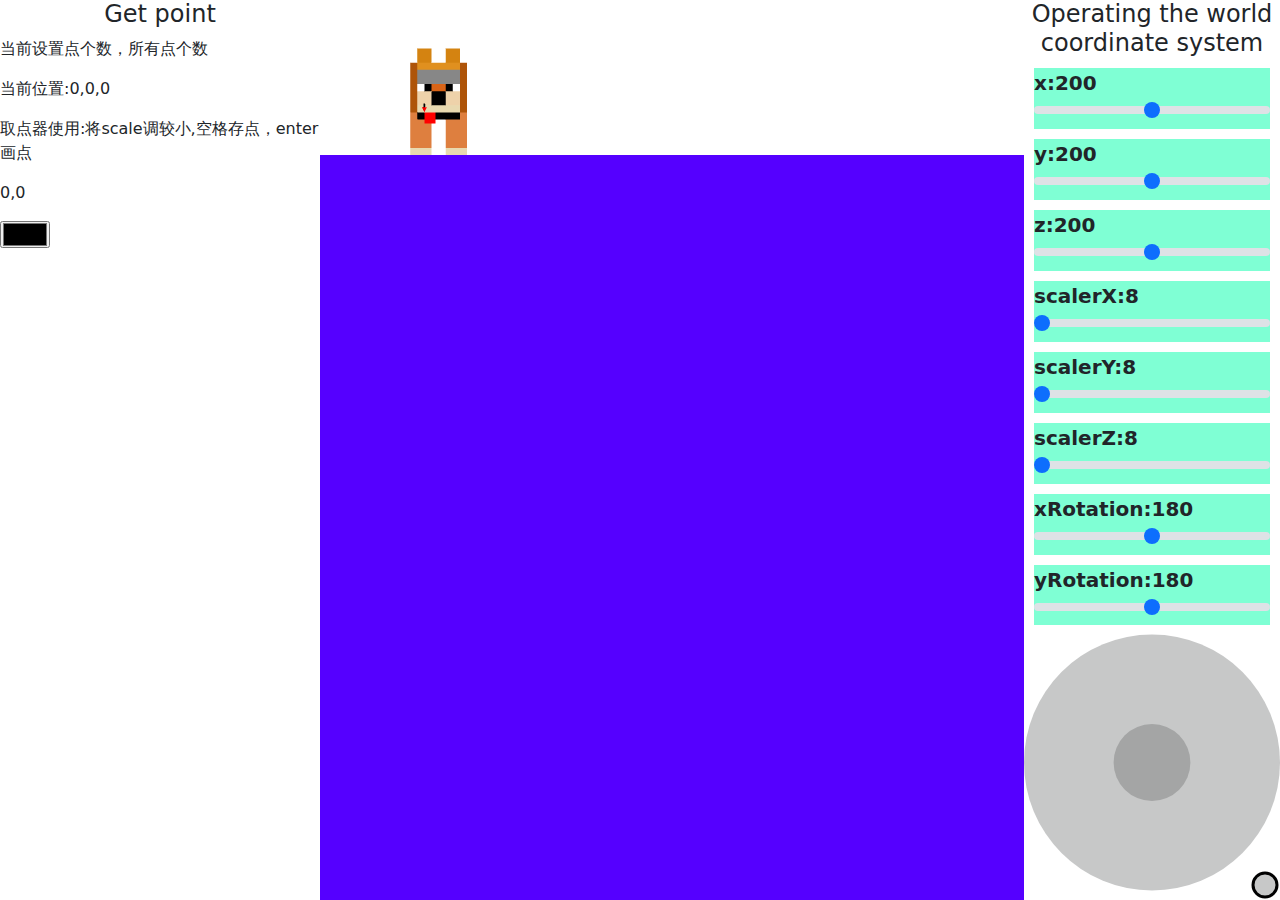
==== commit f7a8c5a3: "Merge pull request #4 from Dustin-Grandret/main" ====
--- a/hw2/index.html
+++ b/hw2/index.html
@@ -82,7151 +82,14 @@
 	2.逐级transform还未完成
 	*/
 	</script>
-	<script id="objData" type="objDataFile">
-		# File produced by Open Asset Import Library (http://www.assimp.sf.net)
-		# (assimp v5.0.3443702165)
-		
-		mtllib result.mtl
-		
-		# 1781 vertex positions
-		v  -0.0780313984 0.0941408202 0.338635534
-		v  -0.0815224648 0.0863639638 0.337186396
-		v  -0.0839846507 0.0917756036 0.338539004
-		v  -0.0756449178 0.0905062854 0.337792099
-		v  -0.0205022264 -0.00170162693 0.335330486
-		v  -0.0192831587 -0.0070364885 0.340730071
-		v  -0.0240644328 -0.00769216567 0.339834273
-		v  -0.0268261768 -0.00268336572 0.334007204
-		v  -0.0215841383 0.00620944798 0.332051724
-		v  -0.0287645813 0.00612752326 0.331349254
-		v  -0.0245739575 -0.0103744604 0.339540362
-		v  -0.0281241573 -0.00927196629 0.334003896
-		v  -0.0344746262 -0.0019030571 0.331395626
-		v  -0.0360757411 0.00603537634 0.33108148
-		v  -0.033364445 -0.00897883624 0.331627995
-		v  0.0443645157 -0.00179316849 0.328695893
-		v  0.0512047075 0.00494620856 0.324093014
-		v  0.0514367186 -0.00285007618 0.32361576
-		v  0.0450279042 0.0057970928 0.327993542
-		v  0.0447267815 -0.00580149144 0.335319906
-		v  0.0405230932 0.00236722454 0.334177047
-		v  0.0422247685 -0.000945786014 0.338307232
-		v  0.0403955169 0.0073708389 0.331341386
-		v  -0.0759701058 0.0673646331 0.340692312
-		v  -0.0723708346 0.0618224367 0.344207168
-		v  -0.0802888051 0.0644867346 0.341441751
-		v  -0.076995261 0.0570034236 0.34696883
-		v  -0.0879533738 0.0596230701 0.343301684
-		v  -0.086225614 0.0535182208 0.348127306
-		v  -0.071180962 0.0533266813 0.350895941
-		v  -0.0681180507 0.0570809618 0.347716004
-		v  -0.039839305 0.0355206728 0.335747838
-		v  -0.048955489 0.0412829891 0.340861976
-		v  -0.038797088 0.0470086113 0.339473814
-		v  -0.0478227139 0.0335210897 0.33806929
-		v  -0.0509817451 0.0473768823 0.344168931
-		v  -0.0436914116 0.0529688522 0.343928516
-		v  -0.115095481 0.0580426753 0.346425742
-		v  -0.11914818 0.0517152771 0.348877579
-		v  -0.121627972 0.054362677 0.349383205
-		v  -0.112722568 0.0533855036 0.346473396
-		v  -0.110804617 0.048237741 0.348595589
-		v  -0.119294636 0.047826916 0.350942105
-		v  -0.123726383 0.050188601 0.352273405
-		v  0.0780905262 0.0339230523 0.344384462
-		v  0.0861909613 0.0250907447 0.344098687
-		v  0.0760182962 0.0312502347 0.337318271
-		v  0.0819143504 0.0214419179 0.336492836
-		v  0.072236985 0.0289501734 0.332323879
-		v  0.0749803483 0.0224134959 0.330177724
-		v  0.0812168196 0.0151363835 0.333589584
-		v  0.0750176013 0.0163119026 0.328630328
-		v  -0.0519057103 0.00250871107 0.34547177
-		v  -0.0494302772 -0.00178454258 0.350504518
-		v  -0.0520001352 0.00307855569 0.351991534
-		v  -0.0492349677 -0.00474813953 0.346030623
-		v  -0.0460993312 -0.00265954994 0.357973725
-		v  -0.0517036691 0.0029660752 0.358982623
-		v  -0.0446866043 -0.00737668946 0.350528508
-		v  -0.0200491361 -0.012383787 0.352235198
-		v  -0.0258317161 -0.0105269141 0.346992314
-		v  -0.0125880856 -0.0128574204 0.351097673
-		v  -0.012369561 -0.00751276314 0.34079212
-		v  -0.03109557 -0.0110862609 0.356533676
-		v  -0.0326436013 -0.0110615864 0.351724893
-		v  0.0789180547 0.0357837975 0.353625834
-		v  0.0860157534 0.0293849707 0.352894604
-		v  0.0892565623 0.0165434703 0.344364107
-		v  0.0860415474 0.0137989502 0.343015522
-		v  0.0791792423 0.00291183032 0.341785133
-		v  0.0822495818 0.00491325278 0.353282601
-		v  0.0787205398 0.00167621486 0.353646189
-		v  0.0825547799 0.010085227 0.342053354
-		v  0.0809487998 0.00758563541 0.33188206
-		v  0.0712422952 -0.00238777697 0.354416609
-		v  0.0710376278 -0.000804370269 0.345962375
-		v  0.0472240932 -0.00329812244 0.34182775
-		v  0.0521950983 -0.0056472905 0.348883212
-		v  0.0383705609 -0.00593617745 0.349029005
-		v  0.0543947704 -0.00432222709 0.343394458
-		v  0.034581773 -0.00191141665 0.340818197
-		v  0.0285350289 -0.00686494261 0.350290239
-		v  0.0267783329 -0.00299083628 0.342494547
-		v  -0.139173865 0.0679477379 0.364321798
-		v  -0.141027033 0.0683369115 0.370983779
-		v  -0.14061822 0.072654523 0.369709015
-		v  -0.140176788 0.0641491711 0.370118141
-		v  -0.0351718888 0.0613685995 0.365379602
-		v  -0.0404388718 0.065239571 0.360634178
-		v  -0.0395686887 0.0656803921 0.365832567
-		v  -0.0360207856 0.0607144311 0.359564692
-		v  -0.0293889027 0.0583297834 0.364783823
-		v  -0.0303700622 0.0578660816 0.358433783
-		v  -0.141163141 0.0684062615 0.376298994
-		v  -0.1410622 0.0746357441 0.376288593
-		v  -0.140058696 0.0633003339 0.376185238
-		v  -0.0745162517 0.0456183106 0.369432926
-		v  -0.0688679069 0.0453566685 0.360937715
-		v  -0.0693191141 0.0436412692 0.368897498
-		v  -0.0735610425 0.047556404 0.359530389
-		v  -0.07844951 0.0487431511 0.358766556
-		v  -0.0787018389 0.0464011282 0.369864136
-		v  -0.122641906 0.0418634117 0.3743909
-		v  -0.123584248 0.0424674079 0.36511901
-		v  -0.116543829 0.0407240763 0.373762667
-		v  -0.117332846 0.0408999994 0.364156485
-		v  -0.12877515 0.0460127518 0.365695506
-		v  -0.128184587 0.0452364311 0.374961942
-		v  0.0866546035 0.00915255956 0.352828801
-		v  0.0304211285 -0.00839751586 0.358622074
-		v  0.0433452204 -0.00707297027 0.357290596
-		v  -0.0449162573 -0.0026417803 0.366383463
-		v  -0.0386204496 -0.00760882907 0.35862112
-		v  -0.0375659019 -0.00777467526 0.365626216
-		v  -0.0515474826 0.00292403903 0.367066622
-		v  -0.029659899 -0.0126272812 0.364811718
-		v  -0.0224932525 -0.0140984599 0.364073426
-		v  -0.0117459418 -0.015204424 0.36296621
-		v  -0.00404954329 -0.0129421111 0.351162791
-		v  -0.0035767525 -0.0152640883 0.362124592
-		v  0.00781741831 -0.0116674621 0.351234436
-		v  0.00858427305 -0.013875911 0.360871732
-		v  0.0198772866 -0.00885256007 0.350981057
-		v  0.0210235324 -0.0107228085 0.359590232
-		v  0.0186950136 -0.00443879142 0.342978358
-		v  0.0258334093 0.00180713087 0.337243766
-		v  0.0181052089 0.000932259485 0.337201953
-		v  0.0332738347 0.00246090814 0.33613959
-		v  0.0253113769 0.00766137242 0.333351672
-		v  0.0325598791 0.00781206042 0.332888007
-		v  0.0251645111 0.0142372511 0.331458747
-		v  0.0325157605 0.0140824923 0.330850661
-		v  0.0399032421 0.0136252688 0.329501927
-		v  0.0458351597 0.0128298197 0.327787668
-		v  0.0517131016 0.0121872975 0.325237691
-		v  0.0586060546 0.00434084609 0.322631717
-		v  0.0589631721 0.0114954393 0.323705912
-		v  0.0588746481 -0.00368359685 0.322307944
-		v  0.0669772029 0.0106674042 0.324103594
-		v  0.0668087825 0.00369748846 0.323081046
-		v  0.0669323877 -0.00374508835 0.322781563
-		v  0.0611681975 -0.0121546164 0.321909815
-		v  0.0681821182 -0.0114466641 0.322398812
-		v  0.0745722279 0.00281117298 0.32564947
-		v  0.0743575618 -0.00389582664 0.325178862
-		v  0.0746844932 -0.0110883433 0.324653447
-		v  0.0799170062 -0.00380973518 0.329803675
-		v  0.0792952701 -0.0111284312 0.329253852
-		v  0.0796044692 -0.0181884076 0.328833461
-		v  0.0759413764 -0.0183332879 0.324201763
-		v  0.0788332298 -0.0116078556 0.335641086
-		v  0.0792642087 -0.0187801439 0.334672123
-		v  0.0818488672 -0.0256500561 0.328180552
-		v  0.0816363543 -0.0263011437 0.333575159
-		v  0.073592566 -0.0116890986 0.340211272
-		v  0.0751795098 -0.0194861125 0.338949412
-		v  0.0784422606 -0.0274690669 0.337624431
-		v  0.078992717 -0.0256814267 0.323582649
-		v  0.0744609982 -0.0267088208 0.321123958
-		v  0.0704158619 -0.0191859845 0.321890146
-		v  0.0699296594 -0.0287783798 0.320740432
-		v  0.0647701696 -0.0206947532 0.321325481
-		v  0.0601633526 -0.0230939891 0.322599411
-		v  0.0549537353 -0.0135397632 0.32299602
-		v  0.0503235608 -0.015246423 0.326877594
-		v  0.049894046 -0.0175035167 0.333339602
-		v  0.0533748567 -0.0169357825 0.338755935
-		v  0.0492412262 -0.00754372589 0.339860827
-		v  0.0559329279 -0.00770280696 0.342388749
-		v  0.0593102612 -0.0151019525 0.341645867
-		v  0.0633405894 -0.00650486164 0.342875719
-		v  0.0664088279 -0.0128092933 0.342018157
-		v  0.0625527799 -0.00357181579 0.34368062
-		v  0.0716947913 -0.00256190076 0.342261106
-		v  0.0728210658 -0.00497463346 0.341561854
-		v  0.0619672574 -0.00404601172 0.348308533
-		v  0.0618774407 -0.0053860601 0.355381399
-		v  0.0521321595 -0.00689692609 0.35638535
-		v  0.0794368088 -0.00125143491 0.338183105
-		v  0.0794362351 -0.00479473732 0.336584687
-		v  0.0804739743 0.00121105462 0.330509156
-		v  0.0747032836 0.0095613962 0.326844931
-		v  0.0676768869 0.0171075761 0.325777203
-		v  0.0600258224 0.0181167722 0.325440079
-		v  0.0682956204 0.0231076553 0.327441245
-		v  0.0613663383 0.024341017 0.326844007
-		v  0.0683088303 0.0274602026 0.329736769
-		v  0.0637771413 0.029583253 0.329705179
-		v  0.053620588 0.0188718066 0.32654655
-		v  0.0555679537 0.0255508441 0.327676743
-		v  0.0584917478 0.0315211751 0.330618531
-		v  0.0498763174 0.0264629461 0.328797966
-		v  0.052899383 0.0328015685 0.331897646
-		v  0.0554012284 0.0390589237 0.337481618
-		v  0.0614633225 0.0374490693 0.335955471
-		v  0.0668831617 0.0345432684 0.334371656
-		v  0.0632072911 0.0403790772 0.341227263
-		v  0.0690381601 0.0377821103 0.33978337
-		v  0.0704403222 0.039743267 0.346513361
-		v  0.0716619268 0.0405159146 0.354373366
-		v  0.064542383 0.0419797376 0.34780854
-		v  0.0656052455 0.0424832255 0.354997337
-		v  0.0593883879 0.0436947607 0.355637819
-		v  0.0583598129 0.0432478935 0.348851591
-		v  0.0511877574 0.0443015099 0.356482655
-		v  0.0502124801 0.0438378379 0.350449294
-		v  0.0420102552 0.044477731 0.357428133
-		v  0.041202385 0.0439766087 0.351830125
-		v  0.0327691287 0.0448261201 0.358380169
-		v  0.0320561714 0.0443319008 0.352934748
-		v  0.0237080269 0.045673959 0.359313667
-		v  0.0230323784 0.0451632924 0.353726089
-		v  0.0120309154 0.0474633425 0.360516667
-		v  0.0113095576 0.0469389334 0.354436874
-		v  0.00103209051 0.0495686457 0.361649781
-		v  0.000228891382 0.0490428209 0.355182797
-		v  -0.0068691317 0.0515735745 0.362463772
-		v  -0.00773307867 0.0510364473 0.355891079
-		v  -0.0147465011 0.0538053885 0.363275319
-		v  -0.0156609342 0.0532596484 0.356691569
-		v  -0.021964835 0.055958204 0.364018977
-		v  -0.0229349677 0.0554302484 0.357455879
-		v  -0.0245435573 0.0537517145 0.350406975
-		v  -0.0320002399 0.0564819723 0.351794004
-		v  -0.0171082858 0.0514339358 0.349738866
-		v  -0.0189004894 0.0483876243 0.343515068
-		v  -0.0266854465 0.0509770215 0.343702614
-		v  -0.00897918362 0.0492081642 0.349373281
-		v  -0.0104720024 0.0460974239 0.343322098
-		v  -0.0213569533 0.0416048765 0.338660836
-		v  -0.0123832123 0.0393145978 0.338705748
-		v  -0.00209531235 0.0443021618 0.343020916
-		v  -0.00359877408 0.037840195 0.338484436
-		v  -0.013687172 0.0318487994 0.33556959
-		v  -0.00457628723 0.0305877477 0.335055172
-		v  0.0080726007 0.0363135934 0.338038504
-		v  0.00713639241 0.0287926756 0.334521562
-		v  0.00658861827 0.0219365209 0.332013607
-		v  -0.00518632354 0.0227867924 0.332460552
-		v  -0.00513907429 0.0140979998 0.33120364
-		v  0.00656844955 0.0139142694 0.331268311
-		v  0.0175350364 0.0142476633 0.331421375
-		v  0.0178249851 0.021462068 0.331805199
-		v  0.0177627616 0.00732529256 0.3331559
-		v  0.00686417241 0.00606912002 0.332329422
-		v  0.0257719532 0.0212679468 0.331499964
-		v  0.0334841534 0.0208990928 0.330683261
-		v  0.0268614348 0.0279606208 0.333406329
-		v  0.0349299945 0.0277455281 0.332184374
-		v  0.0409240387 0.0203774236 0.329378605
-		v  0.0427477024 0.0273408704 0.330503762
-		v  0.0478947498 0.0195954237 0.327933609
-		v  0.0370020904 0.0344642065 0.335877687
-		v  0.0454305746 0.0340080485 0.334019005
-		v  0.038873069 0.039926149 0.341511935
-		v  0.0475131422 0.0396984704 0.33967492
-		v  0.04008637 0.0424493775 0.346471548
-		v  0.0488785654 0.0423162729 0.344758362
-		v  0.0569273457 0.0418206677 0.342725158
-		v  0.0311192628 0.0427835882 0.347677171
-		v  0.0300378744 0.0402705781 0.342531234
-		v  0.0221759621 0.0435975753 0.348223299
-		v  0.0211347286 0.0410000123 0.342363358
-		v  0.0103945248 0.0452845916 0.348444998
-		v  0.00931183528 0.0425053611 0.342481971
-		v  -0.000844450435 0.0472864322 0.348936051
-		v  0.0186187159 0.0281555727 0.334022284
-		v  0.01980979 0.0352549925 0.337548673
-		v  0.0284279492 0.0347767174 0.337021559
-		v  0.00739764702 -0.00653702021 0.342215776
-		v  0.00704752468 -0.00118189678 0.336040705
-		v  -0.00432758126 -0.00231043622 0.335367024
-		v  -0.00465747714 0.00546585675 0.3317976
-		v  -0.0141075756 0.0147208162 0.331763774
-		v  -0.0144075947 0.0237006806 0.333189517
-		v  -0.0237432923 0.0247481689 0.333254397
-		v  -0.0230713245 0.0334850252 0.335523486
-		v  -0.0314460285 0.0350227915 0.335362077
-		v  -0.0298255067 0.0441204235 0.338538766
-		v  -0.0343500413 0.0541404933 0.344813883
-		v  -0.039645277 0.0574830472 0.347976774
-		v  -0.0375184938 0.0594646111 0.353728384
-		v  -0.0441149063 0.0621920526 0.350365341
-		v  -0.0419832654 0.0640358403 0.355289757
-		v  -0.0470772721 0.0680557713 0.351876438
-		v  -0.0449424498 0.0699161589 0.356537163
-		v  -0.0433981046 0.0711084306 0.361134946
-		v  -0.046466358 0.0765539259 0.355718195
-		v  -0.0447453596 0.0778173879 0.360705644
-		v  -0.0437507443 0.0781967416 0.36626339
-		v  -0.04250836 0.0714808628 0.366135418
-		v  -0.0451926701 0.0850917771 0.360195965
-		v  -0.0441162772 0.0855184048 0.36630106
-		v  -0.0466795191 0.0929126441 0.35986504
-		v  -0.0455146655 0.0936663225 0.366445124
-		v  -0.0503241718 0.100244321 0.359390855
-		v  -0.0488905348 0.100949503 0.366792917
-		v  -0.054431241 0.107053086 0.367363721
-		v  -0.0559330098 0.106519066 0.360144615
-		v  -0.0616452433 0.111614898 0.368106931
-		v  -0.0629317313 0.110925205 0.360630304
-		v  -0.0691757724 0.114400007 0.368882716
-		v  -0.0701885074 0.113553904 0.361229628
-		v  -0.0777484253 0.114807643 0.361952335
-		v  -0.0848634392 0.115367413 0.370498896
-		v  -0.077007629 0.115701556 0.369689584
-		v  -0.0856964812 0.113295868 0.359560609
-		v  -0.0930926278 0.111400716 0.361068249
-		v  -0.0923879519 0.113338657 0.371274084
-		v  -0.0998898819 0.106529266 0.361844659
-		v  -0.0993971974 0.108270809 0.371996194
-		v  -0.106649935 0.0993572772 0.372743398
-		v  -0.107035913 0.0978730619 0.36281386
-		v  -0.109825894 0.0945704281 0.373070598
-		v  -0.110232614 0.0931086764 0.363687575
-		v  -0.114327498 0.0899170041 0.373534352
-		v  -0.114754982 0.0884777308 0.364697844
-		v  -0.11887414 0.0855985433 0.365456522
-		v  -0.118400171 0.0871389061 0.373953909
-		v  -0.12379849 0.0844942406 0.37451008
-		v  -0.132613108 0.0799274892 0.367538899
-		v  -0.132174194 0.0818863958 0.375372946
-		v  -0.124318965 0.0828527883 0.366351753
-		v  -0.137731865 0.0770518705 0.368290961
-		v  -0.137959212 0.0794534311 0.375968933
-		v  -0.131975785 0.0754177123 0.360736191
-		v  -0.136412084 0.0719829723 0.36188823
-		v  -0.129982874 0.0690299869 0.355802417
-		v  -0.134141877 0.0652819201 0.357435524
-		v  -0.136671752 0.0612324998 0.360778242
-		v  -0.137192637 0.0571711659 0.367999822
-		v  -0.136755213 0.0559831709 0.375844896
-		v  -0.132765099 0.0503796116 0.366329759
-		v  -0.13227956 0.0492905155 0.375383794
-		v  -0.129127935 0.0493960083 0.357485592
-		v  -0.124602944 0.0455312803 0.356200576
-		v  -0.132709146 0.0540977865 0.35846889
-		v  -0.127523795 0.0537962615 0.353373021
-		v  -0.130761772 0.0581618473 0.354642034
-		v  -0.124619678 0.0582360029 0.350878537
-		v  -0.127010882 0.0622761771 0.352511227
-		v  -0.119862601 0.0667649508 0.349921674
-		v  -0.117621377 0.0625188723 0.347509056
-		v  -0.122473955 0.0731687322 0.353922516
-		v  -0.114259683 0.0849314928 0.357122689
-		v  -0.112572864 0.0792967603 0.350829124
-		v  -0.118466422 0.0818746835 0.35827148
-		v  -0.116860583 0.0761660263 0.352307528
-		v  -0.109616511 0.0894682631 0.355290085
-		v  -0.107578307 0.0834444836 0.348523408
-		v  -0.0994130373 0.102352843 0.352609992
-		v  -0.106299013 0.0941384733 0.353594035
-		v  -0.0917817429 0.0984680355 0.343985438
-		v  -0.0931905806 0.10644307 0.351510793
-		v  -0.0971827209 0.0951174945 0.345030427
-		v  -0.103909411 0.0877256393 0.346354276
-		v  -0.0862143859 0.108273484 0.350672662
-		v  -0.0859099776 0.100309096 0.342996389
-		v  -0.0668331534 0.105289839 0.347503126
-		v  -0.060876675 0.101398654 0.347112268
-		v  -0.0701786429 0.0983136296 0.341232628
-		v  -0.0653951392 0.0943009928 0.340978324
-		v  -0.0680249929 0.107170157 0.349799663
-		v  -0.0768527091 0.105851114 0.346548438
-		v  -0.0762577057 0.108075619 0.349085599
-		v  -0.0647359863 0.108736947 0.353602082
-		v  -0.0584600642 0.104943916 0.353385389
-		v  -0.0555472858 0.0955413058 0.347280324
-		v  -0.0526284315 0.098518081 0.35289526
-		v  -0.0519625582 0.088497363 0.348088384
-		v  -0.0611071512 0.0888952315 0.341572374
-		v  -0.0578344837 0.082800366 0.343018323
-		v  -0.0487899743 0.0912412032 0.353677332
-		v  -0.047225941 0.083753027 0.35442403
-		v  -0.0499933362 0.0812837854 0.349638849
-		v  -0.0487693287 0.0744578838 0.351583481
-		v  -0.0553705208 0.0765514821 0.34513253
-		v  -0.0533477664 0.0704452097 0.347355157
-		v  -0.0658519119 0.0755392686 0.340550244
-		v  -0.0629149079 0.0701597482 0.342941344
-		v  -0.0690349266 0.0809077248 0.338717043
-		v  -0.0724446177 0.0859911889 0.337768525
-		v  -0.0777078122 0.100894161 0.342130065
-		v  -0.0888991505 0.0892075375 0.338945031
-		v  -0.0937381089 0.0858813152 0.339666903
-		v  -0.100429781 0.0801004767 0.341676593
-		v  -0.104457177 0.0763173103 0.344042778
-		v  -0.109810226 0.0726675838 0.346545488
-		v  -0.107423693 0.0679420456 0.344318956
-		v  -0.114173584 0.0696495473 0.348165303
-		v  -0.111859702 0.065163739 0.345845729
-		v  -0.109215222 0.0604877323 0.344823927
-		v  -0.104660623 0.0630662292 0.343358666
-		v  -0.106577717 0.0556548014 0.345046073
-		v  -0.101758525 0.0580575466 0.343755335
-		v  -0.099093996 0.0529833212 0.345948428
-		v  -0.104286477 0.0505438074 0.347203732
-		v  -0.0970997214 0.048333399 0.350464344
-		v  -0.10245838 0.0460925624 0.351745069
-		v  -0.108046867 0.0416343063 0.362298965
-		v  -0.11881458 0.0430700295 0.355146021
-		v  -0.109142691 0.0439851657 0.353162378
-		v  -0.107327476 0.0412822403 0.372813195
-		v  -0.101188801 0.0423002094 0.37218076
-		v  -0.101635478 0.0430255905 0.361279041
-		v  -0.0963757709 0.0434516259 0.371684939
-		v  -0.0965497419 0.0445503183 0.3603957
-		v  -0.0905544087 0.0445455015 0.371085197
-		v  -0.0906400606 0.0460138172 0.359722793
-		v  -0.086058706 0.0457728282 0.370622039
-		v  -0.0860560387 0.0476107597 0.359186441
-		v  -0.0664232224 0.0494628847 0.354362339
-		v  -0.0644445419 0.0422616377 0.361828625
-		v  -0.0623241849 0.045262672 0.356163025
-		v  -0.0640336126 0.0525032729 0.350374222
-		v  -0.0603334941 0.047629375 0.351656854
-		v  -0.060002476 0.0398680717 0.356312901
-		v  -0.0581181273 0.0418643542 0.351167828
-		v  -0.0613099672 0.0553558618 0.347803593
-		v  -0.0579574965 0.0500049293 0.348165125
-		v  -0.055735819 0.0439900793 0.346892357
-		v  -0.0573337637 0.0354526155 0.349743545
-		v  -0.054674603 0.037796177 0.344660521
-		v  -0.0537742339 0.0534137189 0.346395493
-		v  -0.0569588803 0.0592581928 0.34697482
-		v  -0.0510592014 0.0643974915 0.34814176
-		v  -0.0479046106 0.0584110022 0.346934557
-		v  -0.059903346 0.0647472516 0.345764369
-		v  -0.0648351759 0.060338825 0.346017331
-		v  -0.0684369057 0.0653389096 0.343130648
-		v  -0.0717976391 0.0705390498 0.340270847
-		v  -0.0793512166 0.0726558119 0.338394433
-		v  -0.0751032829 0.075772807 0.338193178
-		v  -0.0827851892 0.077937983 0.337323278
-		v  -0.0784162506 0.0810531974 0.337181836
-		v  -0.0860417038 0.0834197029 0.337479323
-		v  -0.0906054974 0.0799987912 0.338141948
-		v  -0.087189123 0.0747911036 0.337962031
-		v  -0.0975584984 0.0748674944 0.340231031
-		v  -0.0943627283 0.0697914511 0.339974046
-		v  -0.101828262 0.0713380501 0.342206687
-		v  -0.0988488495 0.0663621202 0.341598064
-		v  -0.0957341939 0.0613572523 0.342274398
-		v  -0.0928608626 0.0562364757 0.344556749
-		v  -0.0909998417 0.0508590862 0.349227548
-		v  -0.0910355002 0.0647904053 0.340930045
-		v  -0.0837234035 0.069824174 0.338970482
-		v  -0.0588807017 0.0262763854 0.354587615
-		v  -0.0592704862 0.033404652 0.355578899
-		v  -0.0567637272 0.0281104743 0.348190337
-		v  -0.0538694263 0.0305467993 0.342381299
-		v  -0.0560304336 0.0202443376 0.346866429
-		v  -0.0530264899 0.0221598521 0.340959787
-		v  -0.0469986871 0.0242982674 0.336132586
-		v  -0.0453925654 0.0147719262 0.334814787
-		v  -0.0513447039 0.0132417884 0.339861393
-		v  -0.0395130999 0.0253471434 0.333379716
-		v  -0.0381108262 0.015525355 0.331934422
-		v  -0.0318197086 0.0254204795 0.333074778
-		v  -0.0308038313 0.0156288315 0.331505209
-		v  -0.0230140518 0.0153809553 0.331932425
-		v  -0.0133176968 0.00569920707 0.332023114
-		v  -0.012722251 -0.00194574706 0.335332721
-		v  -0.00399479549 -0.00753125921 0.341219544
-		v  -0.0436599553 0.00528608263 0.3340922
-		v  -0.0497540459 0.00358763058 0.339493841
-		v  -0.054136727 0.011666107 0.346069962
-		v  -0.0582602173 0.0186559763 0.353687435
-		v  -0.0558863655 0.0105807278 0.352714598
-		v  -0.0572286248 0.0101490533 0.360043049
-		v  -0.0602440313 0.0178422742 0.36063835
-		v  -0.0609590597 0.0251979977 0.361069381
-		v  -0.0612329245 0.0318966135 0.361518323
-		v  -0.0617654137 0.037528798 0.361904711
-		v  -0.0618901402 0.0365774632 0.368132144
-		v  -0.0649305284 0.0408935696 0.368445367
-		v  -0.0614301823 0.031338498 0.368084759
-		v  -0.0611330234 0.0248715132 0.368054152
-		v  -0.0603660084 0.0176297761 0.367975146
-		v  -0.0573113523 0.00995684043 0.367660433
-		v  -0.0482190028 -0.00348838605 0.339433968
-		v  -0.0422937796 -0.00219131634 0.333721161
-		v  -0.0459335446 -0.0106886327 0.339125693
-		v  -0.0406803265 -0.00925147906 0.333857387
-		v  -0.0445934311 -0.0183596853 0.344246447
-		v  -0.046730265 -0.0118534286 0.344496727
-		v  -0.0438698903 -0.017821094 0.339437306
-		v  -0.0392183699 -0.0168165471 0.334289044
-		v  -0.0416087471 -0.0250131506 0.339889199
-		v  -0.03752435 -0.0246404205 0.335128933
-		v  -0.0324433111 -0.0164929088 0.331912637
-		v  -0.0310467444 -0.0244218688 0.332696468
-		v  -0.0258276146 -0.0237950962 0.33465305
-		v  -0.0273278188 -0.0152967293 0.334107608
-		v  -0.0405818895 -0.0250992719 0.348544866
-		v  -0.0421944782 -0.0183287766 0.34860456
-		v  -0.0423845649 -0.0252356995 0.344155788
-		v  -0.0375352129 -0.0181789268 0.350595057
-		v  -0.0358816683 -0.0247844029 0.350707769
-		v  -0.0384533815 -0.0135242548 0.350741863
-		v  -0.0435381234 -0.0127681885 0.34905526
-		v  -0.038922973 -0.00960524753 0.352204174
-		v  -0.0329462327 -0.0134732444 0.350167543
-		v  -0.0261502098 -0.0149625968 0.345511794
-		v  -0.0266381074 -0.0122711752 0.345849603
-		v  -0.0325143486 -0.0171638485 0.349984258
-		v  -0.0245700795 -0.0138594005 0.339356899
-		v  -0.0233871154 -0.0227200519 0.34002614
-		v  -0.0248503704 -0.0228097569 0.345796734
-		v  -0.0302264448 -0.0240127016 0.349739283
-		v  -0.123998843 0.0789513215 0.359556854
-		v  0.0696031302 -0.0207762066 0.340783119
-		v  0.0639715642 -0.0230481233 0.340479225
-		v  0.0692486092 -0.0310281385 0.338994771
-		v  0.0738647506 -0.0290499348 0.339333802
-		v  0.0594115965 -0.0255301688 0.3375974
-		v  0.0652877465 -0.0328835845 0.336358398
-		v  0.0631861985 -0.0337214097 0.331687182
-		v  0.0569529049 -0.026735248 0.332396299
-		v  0.0660831928 -0.0313497335 0.322526366
-		v  0.0635611713 -0.0332232788 0.326526403
-		v  0.0572625846 -0.0253818873 0.326623142
-		v  0.0907260403 0.0114289653 0.352409333
-		v  0.0942979604 0.0171390101 0.345787376
-		v  0.095725663 0.0128352651 0.351894289
-		v  0.0997748673 0.0177754946 0.345707834
-		v  0.101567216 0.0145068839 0.351292461
-		v  0.108515419 0.0205099136 0.34498471
-		v  0.110260658 0.0176248606 0.350396842
-		v  0.11976137 0.0258690529 0.344064891
-		v  0.121778592 0.023517713 0.349210262
-		v  0.131627798 0.032159768 0.348195583
-		v  0.129456311 0.0338708386 0.343451232
-		v  0.139012963 0.0427879989 0.347434729
-		v  0.136820927 0.0440092608 0.343291372
-		v  0.142396495 0.0518028885 0.347086161
-		v  0.140637204 0.052494444 0.343809813
-		v  0.143337399 0.058010295 0.346989214
-		v  0.141927689 0.0584583357 0.344363719
-		v  0.142992109 0.0634375811 0.345163107
-		v  0.144071773 0.0632466525 0.346913576
-		v  0.137364104 0.0537876785 0.344131678
-		v  0.139399678 0.0593035668 0.344950616
-		v  0.141144037 0.0638399273 0.345618457
-		v  0.136123329 0.054346174 0.347732425
-		v  0.138746232 0.0593843982 0.347462207
-		v  0.141096443 0.0638850704 0.347220093
-		v  0.131659448 0.0474125035 0.348192304
-		v  0.133107781 0.0463068597 0.343688726
-		v  0.124688759 0.0392713919 0.348910451
-		v  0.125946268 0.0374738425 0.343817323
-		v  0.116839394 0.0307510626 0.344331443
-		v  0.115964673 0.0332425833 0.349809229
-		v  0.106419772 0.0263350252 0.345187902
-		v  0.106049672 0.0292780809 0.350830674
-		v  0.0980225503 0.0241687745 0.346090525
-		v  0.097828567 0.0272539631 0.351677626
-		v  0.0923032314 0.0238180123 0.34631902
-		v  0.0914699882 0.0271450412 0.352332711
-		v  0.0782091767 -0.0373672098 0.337890863
-		v  0.0825603232 -0.0359770283 0.336195618
-		v  0.0736592039 -0.0387497321 0.337623209
-		v  0.0754434988 -0.0439106226 0.336848497
-		v  0.0798621774 -0.0430672318 0.337020934
-		v  0.0698747337 -0.0398927554 0.335198313
-		v  0.0717843771 -0.0446322635 0.334667087
-		v  0.072731249 -0.0494337678 0.334111899
-		v  0.0761118904 -0.0492420197 0.336191356
-		v  0.0679130256 -0.0404268801 0.331108153
-		v  0.0699973479 -0.0449518114 0.330857664
-		v  0.071243763 -0.0495338142 0.330668449
-		v  0.0717169717 -0.0494510382 0.326867938
-		v  0.0704945102 -0.0447484255 0.326635838
-		v  0.0841115788 -0.0423171818 0.335216582
-		v  0.0841323361 -0.0489654019 0.334655613
-		v  0.0803138912 -0.0490819886 0.336376369
-		v  0.0867633447 -0.0488106683 0.331091166
-		v  0.0868643448 -0.0416167155 0.331483185
-		v  0.0853276849 -0.0347021148 0.332308829
-		v  0.0871868357 -0.0411147773 0.326766878
-		v  0.0855445936 -0.0340030119 0.327299803
-		v  0.0831770599 -0.0342133343 0.322871238
-		v  -0.0260160062 -0.0331384838 0.335735112
-		v  -0.0309685133 -0.0329549462 0.333883137
-		v  -0.0234213602 -0.0329477564 0.34080559
-		v  -0.0283977669 -0.0419273973 0.336563826
-		v  -0.0261534676 -0.0426559746 0.341039091
-		v  -0.0250392109 -0.0326567218 0.345967501
-		v  -0.0272648893 -0.0420622677 0.345896423
-		v  -0.0294525251 -0.0324947387 0.349473536
-		v  -0.0311431531 -0.0413936004 0.349184513
-		v  -0.0306994878 -0.0507995784 0.345739007
-		v  -0.0342199504 -0.0495955795 0.349057198
-		v  -0.0360293351 -0.0406510308 0.350165695
-		v  -0.0389903411 -0.0485236049 0.350116998
-		v  -0.0403433964 -0.0398990363 0.348580092
-		v  -0.0432982706 -0.0475142971 0.348694116
-		v  -0.0384034812 -0.0400498137 0.336656272
-		v  -0.0364780873 -0.0498523116 0.335228175
-		v  -0.0420859568 -0.0484693646 0.337086529
-		v  -0.032670524 -0.0409381166 0.33483088
-		v  -0.0322845951 -0.0509459376 0.336771667
-		v  -0.0299916063 -0.0518055037 0.34081769
-		v  -0.0370576605 -0.032492727 0.335927129
-		v  -0.0418476649 -0.0397002995 0.340874344
-		v  -0.040840853 -0.0322316736 0.340433717
-		v  -0.0415438414 -0.0322687328 0.344377011
-		v  -0.0350259915 -0.0324575379 0.350532144
-		v  -0.0397193693 -0.0323149115 0.348579049
-		v  -0.0424013324 -0.039620392 0.344817787
-		v  -0.0450294353 -0.0471444279 0.34509629
-		v  -0.0447280183 -0.047348626 0.341107577
-		v  0.0684184283 -0.0400974378 0.326551497
-		v  0.0709003657 -0.0389758945 0.322774529
-		v  0.0728804842 -0.0440437272 0.323029041
-		v  0.0739025995 -0.0492253527 0.323518336
-		v  0.0746861547 -0.0372554958 0.320506394
-		v  0.0766174644 -0.0429495573 0.320685804
-		v  0.0773934498 -0.0488603711 0.321184456
-		v  0.0814437121 -0.0485432222 0.320686698
-		v  0.0810697898 -0.0418113023 0.320381075
-		v  0.0852065012 -0.0484746546 0.322587669
-		v  0.08507853 -0.041134052 0.322578639
-		v  0.087233834 -0.0485992581 0.326590329
-		v  0.0791025683 -0.0354253575 0.320463479
-		v  -0.0485011823 -0.053886719 0.34522596
-		v  -0.0485244915 -0.0537570417 0.341080546
-		v  -0.0472456887 -0.0543329194 0.3490192
-		v  -0.0425121076 -0.0551387072 0.350576103
-		v  -0.053666126 -0.0613383129 0.351451218
-		v  -0.0493551232 -0.0644743815 0.352249473
-		v  -0.0486991256 -0.0625425801 0.352466494
-		v  -0.0541783646 -0.0640157312 0.351240963
-		v  -0.0526637845 -0.0585853383 0.351006806
-		v  -0.0474731401 -0.0604026765 0.352278262
-		v  -0.0500553474 -0.0568743348 0.34950152
-		v  -0.0450766273 -0.0584862232 0.351302713
-		v  -0.0370769203 -0.0561017469 0.34962675
-		v  -0.0387367383 -0.0594297647 0.35018307
-		v  -0.0327861235 -0.056982182 0.345990747
-		v  -0.0319149233 -0.0570009947 0.340509683
-		v  -0.0346465819 -0.0561667383 0.336044401
-		v  -0.0395936109 -0.0551337004 0.334421188
-		v  -0.0461529978 -0.0539892986 0.33649987
-		v  -0.0418099836 -0.0582667366 0.333493143
-		v  -0.0491834953 -0.0568890423 0.335726708
-		v  -0.0361266211 -0.0593049973 0.335385174
-		v  -0.0332144238 -0.0600316972 0.340409786
-		v  -0.0341494046 -0.0601120293 0.346138477
-		v  -0.0405437164 -0.0620875433 0.350902975
-		v  -0.0416738614 -0.0640773997 0.351060331
-		v  -0.0355261974 -0.0628512055 0.346273839
-		v  -0.0345309563 -0.0626043975 0.340438694
-		v  -0.0375949182 -0.061976254 0.335032195
-		v  -0.0436899699 -0.0612492636 0.33274129
-		v  -0.051858075 -0.0587974563 0.334673524
-		v  -0.0446021855 -0.0629914328 0.332643449
-		v  -0.0533299856 -0.061342068 0.334324956
-		v  -0.0384762846 -0.0637901202 0.335020721
-		v  -0.0354857109 -0.0644227415 0.34068951
-		v  -0.0365551002 -0.0647137761 0.346219808
-		v  -0.0427528322 -0.0656462908 0.35052678
-		v  -0.0572155789 -0.060249716 0.348436296
-		v  -0.0556707606 -0.0574441701 0.347547501
-		v  -0.0563362092 -0.0572619215 0.339663446
-		v  -0.0580757186 -0.059982121 0.339246154
-		v  -0.0572175607 -0.0637420714 0.348480701
-		v  -0.0586903207 -0.0639411137 0.343993783
-		v  -0.0584475808 -0.0599695742 0.344012797
-		v  -0.0585226566 -0.0638967827 0.339344054
-		v  -0.0527715385 -0.0558922887 0.34576416
-		v  -0.0567864627 -0.0570911095 0.343646437
-		v  -0.0532194413 -0.0556048602 0.340823263
-		v  -0.0540128089 -0.0639871061 0.334612787
-		v  -0.045359578 -0.0646248907 0.332875609
-		v  -0.0395716541 -0.0654646307 0.335505515
-		v  -0.0369882286 -0.0659487471 0.340983331
-		v  -0.0380813517 -0.0661536083 0.345816642
-		v  -0.0435420498 -0.0670606345 0.3390508
-		v  -0.0391317867 -0.0668754801 0.341386557
-		v  -0.0429856367 -0.0671383888 0.341798127
-		v  -0.0410476737 -0.0666708648 0.336797982
-		v  -0.0401919372 -0.0668876171 0.345116377
-		v  -0.0429523736 -0.0670971423 0.344278276
-		v  -0.0440504551 -0.0665504113 0.349198759
-		v  -0.0457502976 -0.0669661537 0.34571749
-		v  -0.0461617 -0.0661523491 0.334264547
-		v  -0.0466819368 -0.0669468343 0.338545948
-		v  -0.0464918129 -0.0670516416 0.342279881
-		v  -0.0532916263 -0.0663558766 0.345205247
-		v  -0.0561613999 -0.0655505136 0.347489417
-		v  -0.0575947873 -0.0655335337 0.343804836
-		v  -0.0538427569 -0.0663578659 0.343212485
-		v  -0.0496993326 -0.065809615 0.350951374
-		v  -0.0523325317 -0.0663172677 0.34747088
-		v  -0.0496840551 -0.0666648448 0.346782386
-		v  -0.0539354086 -0.0652890056 0.350297004
-		v  -0.0520497262 -0.066473119 0.338895768
-		v  -0.0520357788 -0.0665642619 0.341970503
-		v  -0.0540038869 -0.065668568 0.336124659
-		v  -0.0572610311 -0.065566197 0.340119332
-		v  0.143109769 0.0669568628 0.346185625
-		v  0.142280176 0.0670798123 0.346388787
-		v  0.143593475 0.0668985248 0.346962839
-		v  0.142258093 0.0670936033 0.347100407
-		v  0.142972842 0.0678002089 0.347026795
-		v  0.0725484714 -0.0539552197 0.333407074
-		v  0.0715382844 -0.0538032204 0.330235273
-		v  0.0719840825 -0.053702727 0.326970398
-		v  0.0703217685 -0.0594070628 0.329745919
-		v  0.0705123246 -0.0594375208 0.326798022
-		v  0.0737872049 -0.0537925884 0.324070185
-		v  0.0719688833 -0.0598137006 0.324045181
-		v  0.0747326761 -0.0603673756 0.321693689
-		v  0.0767839774 -0.0542452484 0.321852148
-		v  0.0787005648 -0.0614227578 0.320861369
-		v  0.0805547833 -0.0546393991 0.321064591
-		v  0.0826387852 -0.0624069646 0.322714835
-		v  0.0842991471 -0.0551028177 0.322816163
-		v  0.0845846385 -0.0626717955 0.326813638
-		v  0.086217314 -0.0552238375 0.326699734
-		v  0.085766837 -0.0552443266 0.331007153
-		v  0.0839218199 -0.0623104721 0.33130309
-		v  0.0830954313 -0.0550410599 0.334493965
-		v  0.081031099 -0.0615156889 0.334608853
-		v  0.0793372318 -0.0545473173 0.336048454
-		v  0.0770743117 -0.0605974421 0.335704744
-		v  0.0754412487 -0.0542001948 0.335619092
-		v  0.0735748261 -0.0598408729 0.334782571
-		v  0.0713200197 -0.0594953001 0.332526356
-		v  0.0669372529 -0.0643000305 0.329536557
-		v  0.0670766458 -0.0643232614 0.326447845
-		v  0.0701194033 -0.0646072179 0.334778994
-		v  0.0679919422 -0.0643138587 0.332375467
-		v  0.0739085823 -0.0657514483 0.3360174
-		v  0.0665201172 -0.0763392746 0.3376818
-		v  0.0618425645 -0.0756492242 0.336684883
-		v  0.0620682277 -0.0774041712 0.335850865
-		v  0.0662760213 -0.0779506713 0.336632043
-		v  0.0629337728 -0.0697669163 0.336641163
-		v  0.0671274513 -0.0737950429 0.337859958
-		v  0.0682240427 -0.0712445155 0.337797642
-		v  0.061855752 -0.0725384653 0.336751223
-		v  0.0661781579 -0.0675624013 0.335591197
-		v  0.0707703903 -0.0688953549 0.336897582
-		v  0.0786431059 -0.0669371709 0.335156292
-		v  0.076823473 -0.0704577044 0.335876733
-		v  0.0823418871 -0.0682459623 0.331676304
-		v  0.0832294822 -0.0696904883 0.326638788
-		v  0.0809567794 -0.0689731985 0.32181567
-		v  0.0759797916 -0.0672172904 0.319745481
-		v  0.071164161 -0.0659434497 0.320947587
-		v  0.0682300255 -0.0653693005 0.323547065
-		v  0.0729682669 -0.0704424083 0.318947226
-		v  0.0672697276 -0.0692555085 0.320357859
-		v  0.0795863643 -0.0721084997 0.32120204
-		v  0.0822006613 -0.072706081 0.326624095
-		v  0.0813378841 -0.0718479827 0.331789881
-		v  0.0752036422 -0.0730912536 0.33640945
-		v  0.0742433965 -0.0755610466 0.336514443
-		v  0.0803427547 -0.074410297 0.331738144
-		v  0.0810770914 -0.0749863982 0.326443344
-		v  0.077912502 -0.0741856843 0.32038933
-		v  0.0714972615 -0.0729840994 0.31824103
-		v  0.0643064901 -0.0711378604 0.319434732
-		v  0.0709540248 -0.0748384744 0.318168849
-		v  0.0633079708 -0.0733462349 0.319273204
-		v  0.0774626881 -0.0757975131 0.32076174
-		v  0.080215089 -0.0764198452 0.326506734
-		v  0.0793990046 -0.0764919296 0.331659108
-		v  0.0732845962 -0.0775894597 0.336031318
-		v  0.0721667036 -0.0784936026 0.335019857
-		v  0.0580491573 -0.0718282387 0.332870126
-		v  0.0591327064 -0.0687650815 0.332723796
-		v  0.0604956336 -0.0699412152 0.322049022
-		v  0.0590318479 -0.0722684115 0.322285473
-		v  0.0584249571 -0.0753187537 0.332700789
-		v  0.0591035821 -0.0768532082 0.332259834
-		v  0.057438273 -0.0752760544 0.32744807
-		v  0.059697967 -0.0768422559 0.323130697
-		v  0.0581532381 -0.0766037405 0.327502906
-		v  0.0591452681 -0.0755034015 0.322454214
-		v  0.0633554608 -0.0669454336 0.332731843
-		v  0.0622442029 -0.0664338842 0.329641998
-		v  0.0583070181 -0.0689565986 0.327589929
-		v  0.0623526312 -0.0668543726 0.325555891
-		v  0.0641501471 -0.0683173463 0.322792143
-		v  0.0571134761 -0.071842812 0.327584326
-		v  0.0634071529 -0.0759930313 0.319504678
-		v  0.0636758432 -0.077453576 0.320590764
-		v  0.0699764341 -0.0778921247 0.319899946
-		v  0.0705944225 -0.0766626671 0.318673909
-		v  0.0751450732 -0.0783412308 0.322403997
-		v  0.0764840692 -0.0772940964 0.321372032
-		v  0.0770323053 -0.0785131902 0.327006042
-		v  0.078920871 -0.0776942 0.326693922
-		v  0.0779758394 -0.0778385773 0.331257999
-		v  0.0759805292 -0.0785228461 0.33068642
-		v  0.0726063102 -0.0787765756 0.324927449
-		v  0.0731597021 -0.0788296312 0.327694654
-		v  0.0729123875 -0.0787748545 0.330005735
-		v  0.0704091936 -0.0787365884 0.332885444
-		v  0.0697161704 -0.0785454363 0.323415101
-		v  0.0698303059 -0.078755945 0.32808587
-		v  0.0616187863 -0.0781653076 0.330363035
-		v  0.0615763478 -0.0779215321 0.327948362
-		v  0.0631037802 -0.0781512707 0.33289814
-		v  0.0663747415 -0.0784155726 0.333557039
-		v  0.0659647062 -0.0782629624 0.323553503
-		v  0.0658828765 -0.0784859657 0.328201741
-		v  0.0632421225 -0.078013584 0.324000627
-		v  -0.0695563108 0.112201847 0.358347535
-		v  -0.0798093304 0.113696322 0.359236687
-		v  -0.0665618777 0.110683203 0.356997818
-		v  -0.0833386704 0.113110892 0.358444512
-		v  -0.0841157511 0.109769434 0.351782799
-		v  -0.0700904429 0.113082603 0.355215102
-		v  -0.0798568651 0.114156932 0.356306046
-		v  -0.0835447982 0.113692865 0.356291652
-		v  -0.0667431653 0.112028912 0.35433808
-		v  -0.0676169544 0.10749533 0.34963429
-		v  -0.0660842061 0.11005608 0.352629513
-		v  -0.0761570781 0.108881526 0.349428773
-		v  -0.0846551508 0.11004509 0.352556914
-		v  -0.0849427581 0.111954391 0.354572356
-		v  -0.0976667255 0.0572396666 0.331030041
-		v  -0.0974875018 0.0547407568 0.335252583
-		v  -0.099030517 0.0597730353 0.335060686
-		v  -0.0964377522 0.0534323901 0.331195563
-		v  -0.0962691903 0.0594855323 0.338941574
-		v  -0.0955342948 0.0544641912 0.338765502
-		v  -0.0960460752 0.0638668314 0.338974923
-		v  -0.0985155776 0.0641617253 0.335036844
-		v  -0.0971375406 0.0623745024 0.330745131
-		v  -0.0674468353 0.0560905486 0.332215339
-		v  -0.0689734444 0.059539482 0.327843636
-		v  -0.0664326251 0.0609322339 0.331731617
-		v  -0.0694210157 0.0543964282 0.328120112
-		v  -0.0680478439 0.0610502288 0.336258709
-		v  -0.0694808066 0.0557386875 0.3363491
-		v  -0.0691734627 0.0518966764 0.332924247
-		v  -0.0717484728 0.0517093316 0.336334974
-		v  -0.0713179931 0.0509037599 0.328603178
-		v  -0.0938397348 0.0491454229 0.335724264
-		v  -0.0895521045 0.0457364842 0.331519693
-		v  -0.0891572237 0.0455748662 0.335515827
-		v  -0.0942427069 0.0492072105 0.3317433
-		v  -0.0913741663 0.0500333458 0.339168817
-		v  -0.0875664577 0.047125116 0.338996649
-		v  -0.0826794133 0.0547337011 0.339025497
-		v  -0.0821674541 0.0599223375 0.338925213
-		v  -0.0841995478 0.0497717634 0.329118252
-		v  -0.0914893672 0.0592689887 0.328911394
-		v  -0.0753746778 0.0576468557 0.327251226
-		v  -0.0882453546 0.0502650887 0.329369575
-		v  -0.0920835659 0.0528426245 0.3295995
-		v  -0.0927830487 0.0956248641 0.337882221
-		v  -0.0931445509 0.0888240188 0.332180649
-		v  -0.0944940373 0.0878830776 0.336521953
-		v  -0.0914073214 0.0973005742 0.3339203
-		v  -0.0907068104 0.0935975984 0.34147349
-		v  -0.0921982005 0.086574316 0.34046483
-		v  -0.0729064345 0.0871458799 0.328695983
-		v  -0.0862664282 0.0973892584 0.332116961
-		v  -0.0722197816 0.0959753096 0.33066985
-		v  -0.087747559 0.0886397883 0.330224931
-		v  -0.0653123558 0.0849456042 0.333515584
-		v  -0.0668190494 0.0911930501 0.339012533
-		v  -0.0669770986 0.0840355307 0.337866485
-		v  -0.0651523024 0.0928435251 0.335035622
-		v  -0.0672977269 0.0862222537 0.329517871
-		v  -0.0669413358 0.0948377997 0.331399769
-		v  -0.0794889554 0.0849333778 0.340486586
-		v  -0.0786998868 0.0917705968 0.341465324
-		v  -0.0823433772 0.111869074 0.342337161
-		v  -0.0715454295 0.103779942 0.334519207
-		v  -0.0845970511 0.105093718 0.335863829
-		v  -0.071064502 0.110733733 0.341175199
-		v  -0.0865483284 0.111301869 0.343289405
-		v  -0.0894074515 0.104755171 0.337379336
-		v  -0.0651782602 0.0998687893 0.337950021
-		v  -0.0675405636 0.103621639 0.34457916
-		v  -0.0668701231 0.0976117328 0.341129124
-		v  -0.0658700019 0.106325857 0.342798173
-		v  -0.0666914135 0.102468558 0.335039079
-		v  -0.0669501275 0.109329082 0.341270387
-		v  -0.0864396691 0.105524041 0.346526176
-		v  -0.0779083893 0.0979603902 0.34310022
-		v  -0.0770379901 0.103653565 0.345986158
-		v  -0.0889645964 0.0998357981 0.343405366
-		v  -0.0907842591 0.102446318 0.340588003
-		v  -0.0878684819 0.108540244 0.345064491
-		v  -0.0745384321 0.0669677556 0.327112615
-		v  -0.0891389623 0.0791699439 0.329231203
-		v  -0.0736399218 0.0776097998 0.327634454
-		v  -0.0904812664 0.0685725734 0.328755051
-		v  -0.0961845368 0.0699624047 0.330921799
-		v  -0.0947551876 0.079617843 0.331326365
-		v  -0.0676107034 0.0676849708 0.336529136
-		v  -0.0655657426 0.0763249472 0.332637966
-		v  -0.0672238469 0.076106362 0.337031245
-		v  -0.065971233 0.0675213709 0.332154781
-		v  -0.0677407384 0.076898545 0.328543276
-		v  -0.0683554932 0.0671611056 0.328054786
-		v  -0.0803556964 0.0772183537 0.339611739
-		v  -0.0936939493 0.0787708759 0.339758247
-		v  -0.0950851291 0.0704505742 0.339359611
-		v  -0.0813285336 0.0680764765 0.339101046
-		v  -0.0975732207 0.0707024559 0.335410476
-		v  -0.096128352 0.0794014037 0.335786581
-		v  -0.0800426379 0.114606127 0.353336155
-		v  -0.0706641898 0.113427185 0.348377526
-		v  -0.0807423592 0.114441648 0.349415809
-		v  -0.0704055578 0.113415077 0.352340847
-		v  -0.0845854655 0.113725625 0.349727154
-		v  -0.0839062929 0.114039719 0.353797823
-		v  -0.0661835894 0.109384596 0.350241721
-		v  -0.0670556724 0.111961074 0.347921193
-		v  -0.0668236017 0.11232017 0.352037936
-		v  -0.0662891492 0.108674653 0.347681165
-		v  -0.0679129362 0.107090987 0.348695964
-		v  -0.0679152533 0.10637299 0.347688168
-		v  -0.0849818811 0.107362054 0.349446386
-		v  -0.0765971839 0.105460286 0.348499596
-		v  -0.0764307529 0.106622666 0.348979384
-		v  -0.0846053734 0.108383991 0.350415647
-		v  -0.0860174745 0.110660508 0.349713624
-		v  -0.0854618549 0.111325167 0.352227777
-		v  -0.0759332255 0.0512169152 0.327935636
-		v  -0.0744811893 0.04713092 0.329707444
-		v  -0.0845005661 0.0445905328 0.331258923
-		v  -0.0801701844 0.0494522341 0.328537643
-		v  -0.0793757066 0.0447121188 0.330471307
-		v  -0.0740763769 0.0470689461 0.333688229
-		v  -0.0752543584 0.0482267663 0.337508142
-		v  -0.083551161 0.0463010967 0.338803083
-		v  -0.0841136351 0.044329077 0.335270196
-		v  -0.0794964284 0.0463234335 0.338165253
-		v  -0.0790201947 0.0441445261 0.334471494
-		v  0.142424807 0.0670798123 0.347792625
-		v  0.14327839 0.0669568628 0.347822368
-		v  -0.0748008937 0.0863639638 0.402430564
-		v  -0.0716786012 0.0941408202 0.400300115
-		v  -0.0774871334 0.0917756036 0.401608348
-		v  -0.0691702887 0.0905062854 0.400639266
-		v  -0.0206052735 -0.00268336572 0.394391507
-		v  -0.0190895591 -0.00769216567 0.388123751
-		v  -0.0146839423 -0.00170162693 0.391806692
-		v  -0.0145913456 -0.0070364885 0.386271983
-		v  -0.0150746545 0.00620944798 0.395237178
-		v  -0.0219610576 0.00612752326 0.397388846
-		v  -0.0218753144 -0.00927196629 0.3946594
-		v  -0.0195284616 -0.0103744604 0.388515383
-		v  -0.0275606252 -0.0019030571 0.398507595
-		v  -0.0290640611 0.00603537634 0.39914158
-		v  -0.0265211407 -0.00897883624 0.398053765
-		v  0.0578079484 0.00494620856 0.388188511
-		v  0.0501729958 -0.00179316849 0.38507691
-		v  0.0581323914 -0.00285007618 0.388608456
-		v  0.0509656444 0.0057970928 0.385629267
-		v  0.0491771474 -0.00580149144 0.378518164
-		v  0.0452947579 0.00236722454 0.380494058
-		v  0.0461186282 -0.000945786014 0.376103669
-		v  0.0457479991 0.0073708389 0.383296192
-		v  -0.0744607225 0.0644867346 0.398013055
-		v  -0.0723632202 0.0570034236 0.39193058
-		v  -0.0672728792 0.0618224367 0.393691421
-		v  -0.0700799301 0.0673646331 0.397866279
-		v  -0.0823435038 0.0596230701 0.397754848
-		v  -0.0816358924 0.0535182208 0.39267832
-		v  -0.0638247952 0.0570809618 0.389389217
-		v  -0.0674717054 0.0533266813 0.386900544
-		v  -0.0419889763 0.0335210897 0.394695491
-		v  -0.0336999558 0.0355206728 0.395340532
-		v  -0.0436673276 0.0412829891 0.392192423
-		v  -0.0334392786 0.0470086113 0.391480327
-		v  -0.046325244 0.0473768823 0.389368057
-		v  -0.0391390249 0.0529688522 0.388117045
-		v  -0.114019915 0.0517152771 0.39865607
-		v  -0.109552458 0.0580426753 0.400230139
-		v  -0.116550699 0.054362677 0.39866662
-		v  -0.10723909 0.0533855036 0.399699718
-		v  -0.105794102 0.048237741 0.397231042
-		v  -0.1145842 0.047826916 0.396664768
-		v  -0.119194284 0.050188601 0.39626497
-		v  0.079403989 0.0312502347 0.370182067
-		v  0.0853444934 0.0214419179 0.36978808
-		v  0.0879805908 0.0250907447 0.361470073
-		v  0.0799920335 0.0339230523 0.362841815
-		v  0.0767203569 0.0289501734 0.375842482
-		v  0.0798436552 0.0224134959 0.377384245
-		v  0.0852535293 0.0151363835 0.372772574
-		v  0.0801956058 0.0163119026 0.378891528
-		v  -0.0474954285 0.00250871107 0.388280958
-		v  -0.0460980646 -0.00178454258 0.382849216
-		v  -0.0449947231 -0.00474813953 0.387189329
-		v  -0.0489171147 0.00307855569 0.381917387
-		v  -0.0443599038 -0.00265954994 0.374857783
-		v  -0.0500522256 0.0029660752 0.375012666
-		v  -0.0414589234 -0.00737668946 0.381858587
-		v  -0.0222791042 -0.0105269141 0.381476372
-		v  -0.0176868998 -0.012383787 0.375164658
-		v  -0.0101506412 -0.0128574204 0.374757141
-		v  -0.00783561263 -0.00751276314 0.384801686
-		v  -0.0293776859 -0.0110862609 0.373208612
-		v  -0.0299127884 -0.0110615864 0.378232002
-		v  0.0909276828 0.0165434703 0.360585183
-		v  0.0880551562 0.0137989502 0.362560928
-		v  0.0815878361 0.00291183032 0.365164578
-		v  0.0848377869 0.010085227 0.364213794
-		v  0.0853392631 0.00758563541 0.374498874
-		v  0.0727655813 -0.000804370269 0.362734973
-		v  0.0569958277 -0.00432222709 0.368642122
-		v  0.0502951853 -0.00329812244 0.371637851
-		v  0.0537233166 -0.0056472905 0.363717109
-		v  0.0401594229 -0.00593617745 0.36639294
-		v  0.0381242335 -0.00191141665 0.375203729
-		v  0.0302733388 -0.00686494261 0.36716345
-		v  0.0301429238 -0.00299083628 0.375153542
-		v  -0.136773735 0.0679477379 0.387619078
-		v  -0.139946222 0.0683369115 0.381474823
-		v  -0.138937339 0.0641491711 0.382148951
-		v  -0.139286116 0.072654523 0.382639468
-		v  -0.0393607505 0.065239571 0.371099174
-		v  -0.0348174125 0.0607144311 0.371245444
-		v  -0.0290548112 0.0578660816 0.371200502
-		v  -0.0672545433 0.0453566685 0.37659812
-		v  -0.0715621859 0.047556404 0.378932714
-		v  -0.0761922374 0.0487431511 0.380677164
-		v  -0.121674098 0.0424674079 0.383660197
-		v  -0.115357772 0.0408999994 0.383327961
-		v  -0.126873508 0.0460127518 0.384154141
-		v  -0.0371700972 -0.00760882907 0.372699201
-		v  -0.00180471817 -0.0129421111 0.37295258
-		v  0.00979838055 -0.0116674621 0.370462984
-		v  0.0216566008 -0.00885256007 0.368252277
-		v  0.0221307483 -0.00443879142 0.376327932
-		v  0.0227310248 0.000932259485 0.382103235
-		v  0.0302883741 0.00180713087 0.380486697
-		v  0.0305708256 0.00766137242 0.384403467
-		v  0.037797641 0.00246090814 0.380050719
-		v  0.0377616137 0.00781206042 0.383379579
-		v  0.0308129806 0.0142372511 0.386286587
-		v  0.0381337963 0.0140824923 0.385383129
-		v  0.0456410907 0.0136252688 0.385197371
-		v  0.051797919 0.0128298197 0.385666221
-		v  0.0580722839 0.0121872975 0.386964232
-		v  0.0654823706 0.0114954393 0.386985719
-		v  0.0653517619 0.00434084609 0.388110161
-		v  0.0656807199 -0.00368359685 0.388372332
-		v  0.0732470006 0.0106674042 0.384962469
-		v  0.0732905939 0.00369748846 0.385997891
-		v  0.0734726563 -0.00374508835 0.386265874
-		v  0.0680072755 -0.0121546164 0.388294518
-		v  0.0747741684 -0.0114466641 0.386385798
-		v  0.0803673193 0.00281117298 0.381900609
-		v  0.0802531168 -0.00389582664 0.382405072
-		v  0.0806803033 -0.0110883433 0.382852823
-		v  0.0842562988 -0.0111284312 0.377408981
-		v  0.08475288 -0.00380973518 0.376743972
-		v  0.0820028707 -0.0183332879 0.383038759
-		v  0.0846447125 -0.0181884076 0.37775749
-		v  0.0825017318 -0.0116078556 0.371250093
-		v  0.0831212103 -0.0187801439 0.372110844
-		v  0.0869750902 -0.0256500561 0.377939135
-		v  0.085667178 -0.0263011437 0.372701138
-		v  0.0782502666 -0.0194861125 0.368756205
-		v  0.0764393881 -0.0116890986 0.367844373
-		v  0.0817146152 -0.0274690669 0.369388133
-		v  0.0811810941 -0.0267088208 0.386353731
-		v  0.0770647153 -0.0191859845 0.386428356
-		v  0.0851163492 -0.0256814267 0.383022755
-		v  0.0768231302 -0.0287783798 0.387653053
-		v  0.0716527179 -0.0206947532 0.388132185
-		v  0.0668829381 -0.0230939891 0.387824267
-		v  0.0617018901 -0.0135397632 0.388498127
-		v  0.0563775897 -0.015246423 0.385642081
-		v  0.0546396188 -0.0175035167 0.379403383
-		v  0.0526709668 -0.00754372589 0.373152226
-		v  0.0569430366 -0.0169357825 0.373391122
-		v  0.0621645786 -0.0151019525 0.369351804
-		v  0.0587067269 -0.00770280696 0.369313091
-		v  0.0690381378 -0.0128092933 0.367540061
-		v  0.0658595115 -0.00650486164 0.367326051
-		v  0.0649241507 -0.00357181579 0.366698682
-		v  0.0754087269 -0.00497463346 0.36667946
-		v  0.0741635412 -0.00256190076 0.366224527
-		v  0.0634073764 -0.00404601172 0.362287343
-		v  0.0825743675 -0.00125143491 0.368638426
-		v  0.0828996971 -0.00479473732 0.370203376
-		v  0.0851543099 0.00121105462 0.375939727
-		v  0.0802518949 0.0095613962 0.380703509
-		v  0.0735907704 0.0171075761 0.383181393
-		v  0.0661691353 0.0181167722 0.385071307
-		v  0.0671952665 0.024341017 0.383423567
-		v  0.0738572404 0.0231076553 0.381426126
-		v  0.0689721033 0.029583253 0.380130947
-		v  0.0734021664 0.0274602026 0.37917611
-		v  0.0613488965 0.0255508441 0.383790493
-		v  0.0596728586 0.0188718066 0.385293961
-		v  0.0636115 0.0315211751 0.38031438
-		v  0.0578758195 0.0328015685 0.380202323
-		v  0.0555482134 0.0264629461 0.383853227
-		v  0.059186656 0.0390589237 0.374225557
-		v  0.0654325709 0.0374490693 0.374483705
-		v  0.0710614771 0.0345432684 0.374929249
-		v  0.0660650954 0.0403790772 0.368967086
-		v  0.0720678791 0.0377821103 0.369191855
-		v  0.0720684826 0.039743267 0.362317324
-		v  0.0660303533 0.0419797376 0.362251848
-		v  0.0597649924 0.0432478935 0.36249119
-		v  0.0514630452 0.0438378379 0.362588137
-		v  0.0423606746 0.0439766087 0.363073289
-		v  0.0331813581 0.0443319008 0.363856584
-		v  0.0241857618 0.0451632924 0.364921629
-		v  0.0125642559 0.0469389334 0.366615832
-		v  0.00156425056 0.0490428209 0.368144691
-		v  -0.00637488905 0.0510364473 0.369074583
-		v  -0.0142994318 0.0532596484 0.36990723
-		v  -0.0215765107 0.0554302484 0.370642006
-		v  -0.0217141807 0.0537517145 0.377870828
-		v  -0.0292970333 0.0564819723 0.378033191
-		v  -0.0142988693 0.0514339358 0.377008975
-		v  -0.0147845177 0.0483876243 0.383467466
-		v  -0.022444196 0.0509770215 0.384871066
-		v  -0.00626597274 0.0492081642 0.375709534
-		v  -0.00649372209 0.0460974239 0.381937981
-		v  -0.0161997098 0.0416048765 0.388720542
-		v  -0.00742361043 0.0393145978 0.386847019
-		v  0.00176842534 0.0443021618 0.380524993
-		v  0.00122144143 0.037840195 0.385272712
-		v  -0.00806078315 0.0318487994 0.390183151
-		v  0.000963614555 0.0305877477 0.388829231
-		v  0.0127385845 0.0363135934 0.383329719
-		v  0.0125390729 0.0287926756 0.386963636
-		v  0.000895386329 0.0227867924 0.391493738
-		v  0.0125141302 0.0219365209 0.389530629
-		v  0.00119789899 0.0140979998 0.39271459
-		v  0.0126463333 0.0139142694 0.390264362
-		v  0.0233513694 0.0142476633 0.387878656
-		v  0.0235569738 0.021462068 0.387443781
-		v  0.0127195055 0.00606912002 0.389165252
-		v  0.0232206807 0.00732529256 0.386134148
-		v  0.0313992575 0.0212679468 0.386122376
-		v  0.0391159803 0.0208990928 0.385349572
-		v  0.0320771858 0.0279606208 0.384033948
-		v  0.0402254052 0.0277455281 0.383585215
-		v  0.0466655903 0.0203774236 0.385109991
-		v  0.0482215472 0.0273408704 0.383636624
-		v  0.0537844934 0.0195954237 0.385103405
-		v  0.0415009819 0.0344642065 0.379547
-		v  0.0501313843 0.0340080485 0.379648268
-		v  0.042183958 0.039926149 0.373649627
-		v  0.0510170832 0.0396984704 0.373686552
-		v  0.0423606075 0.0424493775 0.368546814
-		v  0.0513174161 0.0423162729 0.368431479
-		v  0.0596116669 0.0418206677 0.368781
-		v  0.0333360508 0.0427835882 0.369194776
-		v  0.0333265252 0.0402705781 0.374453068
-		v  0.0244692434 0.0435975753 0.370483458
-		v  0.0246446077 0.0410000123 0.376432598
-		v  0.012890066 0.0452845916 0.372668415
-		v  0.0130458614 0.0425053611 0.378726929
-		v  0.00178703875 0.0472864322 0.374479055
-		v  0.0238820147 0.0281555727 0.385111421
-		v  0.024329111 0.0352549925 0.381416291
-		v  0.0328737199 0.0347767174 0.380175233
-		v  0.0112261483 -0.00653702021 0.379377782
-		v  0.01214235 -0.00118189678 0.38549453
-		v  0.00114351953 -0.00231043622 0.388473243
-		v  0.00154828816 0.00546585675 0.392034948
-		v  -0.00828082394 0.0237006806 0.392660111
-		v  -0.0076964274 0.0147208162 0.393994749
-		v  -0.0174336582 0.0247481689 0.394499958
-		v  -0.0172384288 0.0334850252 0.392141521
-		v  -0.025404321 0.0350227915 0.394006997
-		v  -0.0244654994 0.0441204235 0.390566617
-		v  -0.0301743709 0.0541404933 0.385345757
-		v  -0.036003232 0.0574830472 0.383328915
-		v  -0.035093762 0.0594646111 0.3772645
-		v  -0.0408659615 0.0621920526 0.381901771
-		v  -0.0397830866 0.0640358403 0.376646191
-		v  -0.0440741889 0.0680557713 0.381026387
-		v  -0.0429344364 0.0699161589 0.376028299
-		v  -0.0423599258 0.0711084306 0.371212244
-		v  -0.0442593694 0.0765539259 0.37714076
-		v  -0.043591354 0.0778173879 0.371907175
-		v  -0.0439253561 0.0850917771 0.37249738
-		v  -0.0453135073 0.0929126441 0.37312448
-		v  -0.048784934 0.100244321 0.374331772
-		v  -0.0544296391 0.106519066 0.374737382
-		v  -0.0613803789 0.110925205 0.375688791
-		v  -0.068606928 0.113553904 0.37658155
-		v  -0.0761554018 0.114807643 0.377415329
-		v  -0.0834488794 0.113295868 0.38137731
-		v  -0.0909970626 0.111400716 0.381409228
-		v  -0.0978098437 0.106529266 0.382034957
-		v  -0.105003379 0.0978730619 0.382543027
-		v  -0.108311065 0.0931086764 0.382339448
-		v  -0.112944417 0.0884777308 0.382272393
-		v  -0.117131732 0.0855985433 0.382369488
-		v  -0.131006673 0.0799274892 0.383131921
-		v  -0.122644715 0.0828527883 0.382603139
-		v  -0.136171266 0.0770518705 0.383439273
-		v  -0.128995821 0.0754177123 0.389661819
-		v  -0.1335738 0.0719829723 0.38943845
-		v  -0.126038864 0.0690299869 0.394085646
-		v  -0.130443469 0.0652819201 0.393334776
-		v  -0.133601725 0.0612324998 0.390578061
-		v  -0.135583997 0.0571711659 0.383614361
-		v  -0.130908951 0.0503796116 0.384346664
-		v  -0.12554504 0.0493960083 0.392263532
-		v  -0.120853111 0.0455312803 0.392598987
-		v  -0.12925151 0.0540977865 0.392031014
-		v  -0.123136133 0.0537962615 0.395962656
-		v  -0.126564831 0.0581618473 0.395380467
-		v  -0.119784445 0.0582360029 0.397812665
-		v  -0.122458294 0.0622761771 0.396701753
-		v  -0.112246156 0.0625188723 0.399684548
-		v  -0.114932194 0.0667649508 0.397779554
-		v  -0.118304387 0.0731687322 0.394395143
-		v  -0.115267694 0.0818746835 0.389320493
-		v  -0.112479657 0.0761660263 0.394831747
-		v  -0.107980579 0.0792967603 0.395404935
-		v  -0.110915102 0.0849314928 0.389587462
-		v  -0.105995826 0.0894682631 0.390434951
-		v  -0.10262084 0.0834444836 0.396643937
-		v  -0.095460251 0.102352843 0.390978456
-		v  -0.10240221 0.0941384733 0.391418993
-		v  -0.0862308666 0.0984680355 0.397865981
-		v  -0.0917314589 0.0951174945 0.397944093
-		v  -0.0891443789 0.10644307 0.390785933
-		v  -0.0985867605 0.0877256393 0.398019493
-		v  -0.0821438357 0.108273484 0.390184164
-		v  -0.0802807808 0.100309096 0.397637129
-		v  -0.056612432 0.101398654 0.388503909
-		v  -0.0645202771 0.0983136296 0.396156549
-		v  -0.0597853996 0.0943009928 0.395430237
-		v  -0.0625234842 0.105289839 0.389335662
-		v  -0.0641585141 0.107170157 0.387330353
-		v  -0.0721379519 0.105851114 0.392313093
-		v  -0.0720727146 0.108075619 0.389707893
-		v  -0.0617138185 0.108736947 0.382937253
-		v  -0.0555255413 0.104943916 0.381869853
-		v  -0.0514292382 0.0955413058 0.387252837
-		v  -0.0497164689 0.098518081 0.381160736
-		v  -0.0527994633 0.082800366 0.391891629
-		v  -0.0480845608 0.088497363 0.385730892
-		v  -0.0557085946 0.0888952315 0.393974423
-		v  -0.0461180843 0.0912412032 0.379612505
-		v  -0.0447391383 0.083753027 0.378562599
-		v  -0.0464728028 0.0812837854 0.383811504
-		v  -0.045670975 0.0744578838 0.381658167
-		v  -0.050818298 0.0765514821 0.389319479
-		v  -0.0492911786 0.0704452097 0.386731118
-		v  -0.0577574819 0.0701597482 0.393002778
-		v  -0.0601452999 0.0755392686 0.39594245
-		v  -0.0628877059 0.0809077248 0.398386121
-		v  -0.0660323948 0.0859911889 0.400009871
-		v  -0.0720742792 0.100894161 0.396812975
-		v  -0.0823811889 0.0892075375 0.402212799
-		v  -0.0872656703 0.0858813152 0.402492702
-		v  -0.0942265317 0.0801004767 0.401889473
-		v  -0.104402624 0.0726675838 0.399035335
-		v  -0.0986517593 0.0763173103 0.400394142
-		v  -0.10161227 0.0679420456 0.400728554
-		v  -0.109004579 0.0696495473 0.398339152
-		v  -0.106266387 0.065163739 0.400138259
-		v  -0.103469126 0.0604877323 0.40059945
-		v  -0.0987114534 0.0630662292 0.401105344
-		v  -0.100932308 0.0556548014 0.399844229
-		v  -0.0959511846 0.0580575466 0.400125295
-		v  -0.0991290957 0.0505438074 0.397264779
-		v  -0.0937897488 0.0529833212 0.397435069
-		v  -0.0982652828 0.0460925624 0.392446071
-		v  -0.0927580744 0.048333399 0.392607391
-		v  -0.105098158 0.0439851657 0.392421335
-		v  -0.114971317 0.0430700295 0.392451286
-		v  -0.105888121 0.0416343063 0.383253247
-		v  -0.0994034484 0.0430255905 0.382944584
-		v  -0.0942444429 0.0445503183 0.382772505
-		v  -0.0883216932 0.0460138172 0.382226408
-		v  -0.0837246031 0.0476107597 0.381816924
-		v  -0.0635206178 0.0494628847 0.382536948
-		v  -0.0631057248 0.0422616377 0.374824077
-		v  -0.0598748066 0.045262672 0.379938364
-		v  -0.0603681058 0.0525032729 0.385954112
-		v  -0.0570072122 0.047629375 0.383944035
-		v  -0.0547386706 0.0418643542 0.383971125
-		v  -0.0576324165 0.0398680717 0.379318297
-		v  -0.0539692231 0.0500049293 0.386877984
-		v  -0.0571775697 0.0553558618 0.387915432
-		v  -0.0515347198 0.0439900793 0.387671083
-		v  -0.0500407666 0.037796177 0.389639676
-		v  -0.0536804013 0.0354526155 0.385205567
-		v  -0.0495130308 0.0534137189 0.387757599
-		v  -0.0527489074 0.0592581928 0.387839705
-		v  -0.0438766032 0.0584110022 0.386033148
-		v  -0.0472110584 0.0643974915 0.385494471
-		v  -0.0553847402 0.0647472516 0.389625043
-		v  -0.0602645501 0.060338825 0.390382886
-		v  -0.0632020906 0.0653389096 0.39394325
-		v  -0.0659091771 0.0705390498 0.397428215
-		v  -0.0729215443 0.0726558119 0.400805205
-		v  -0.068721801 0.075772807 0.400136173
-		v  -0.0760650039 0.077937983 0.402554005
-		v  -0.071758993 0.0810531974 0.401801705
-		v  -0.0792849213 0.0834197029 0.403065145
-		v  -0.0838879496 0.0799987912 0.403346926
-		v  -0.0805066675 0.0747911036 0.402826518
-		v  -0.0911208391 0.0748674944 0.402719319
-		v  -0.0879398063 0.0697914511 0.402319312
-		v  -0.095703721 0.0713380501 0.401655644
-		v  -0.0926627964 0.0663621202 0.401644051
-		v  -0.0897514522 0.0613572523 0.400346905
-		v  -0.0874038041 0.0562364757 0.397526681
-		v  -0.0865341574 0.0508590862 0.392574579
-		v  -0.0848773718 0.0647904053 0.400705069
-		v  -0.0773193315 0.069824174 0.401132673
-		v  -0.0528056659 0.0281104743 0.386609942
-		v  -0.0567661524 0.033404652 0.37988764
-		v  -0.0561824515 0.0262763854 0.380778641
-		v  -0.0487878099 0.0305467993 0.391706884
-		v  -0.0476727635 0.0221598521 0.392926663
-		v  -0.0518178605 0.0202443376 0.387756526
-		v  -0.0407873988 0.0242982674 0.396423519
-		v  -0.045802366 0.0132417884 0.393659115
-		v  -0.038946338 0.0147719262 0.397386193
-		v  -0.032897789 0.0253471434 0.397592425
-		v  -0.0312303025 0.015525355 0.398721457
-		v  -0.0253038239 0.0254204795 0.396322399
-		v  -0.023989277 0.0156288315 0.397651911
-		v  -0.016450217 0.0153809553 0.395645469
-		v  -0.00697601214 0.00569920707 0.393579811
-		v  -0.00706783403 -0.00194574706 0.390218318
-		v  0.000276105711 -0.00753125921 0.382675797
-		v  -0.0441701785 0.00358763058 0.393694639
-		v  -0.0371028036 0.00528608263 0.397740364
-		v  -0.0498015471 0.011666107 0.388150156
-		v  -0.0553914756 0.0186559763 0.381533384
-		v  -0.0528691411 0.0105807278 0.382001847
-		v  -0.058750771 0.0178422742 0.375132948
-		v  -0.0556773245 0.0101490533 0.37510097
-		v  -0.0595386587 0.0251979977 0.37485674
-		v  -0.059898302 0.0318966135 0.374473095
-		v  -0.0604983829 0.037528798 0.374203354
-		v  -0.04265517 -0.00348838605 0.393440306
-		v  -0.0356896743 -0.00219131634 0.397825062
-		v  -0.0403548628 -0.0106886327 0.393276125
-		v  -0.0341378823 -0.00925147906 0.397362769
-		v  -0.038398087 -0.017821094 0.392550319
-		v  -0.0422298983 -0.0118534286 0.388180315
-		v  -0.0400869176 -0.0183596853 0.38798973
-		v  -0.0327946432 -0.0168165471 0.396642089
-		v  -0.0362765752 -0.0250131506 0.391646922
-		v  -0.031307444 -0.0246404205 0.395474464
-		v  -0.0256773829 -0.0164929088 0.397587299
-		v  -0.0244699605 -0.0244218688 0.396535188
-		v  -0.0197593626 -0.0237950962 0.393555611
-		v  -0.0211168472 -0.0152967293 0.3943955
-		v  -0.0379059613 -0.0252356995 0.387628108
-		v  -0.0370359942 -0.0250992719 0.382963687
-		v  -0.0386268795 -0.0183287766 0.383234054
-		v  -0.0344713032 -0.0181789268 0.38033542
-		v  -0.0328754708 -0.0247844029 0.379887968
-		v  -0.0354001187 -0.0135242548 0.380378902
-		v  -0.0400341973 -0.0127681885 0.383066744
-		v  -0.0361579806 -0.00960524753 0.379043043
-		v  -0.0298915487 -0.0134732444 0.37981838
-		v  -0.0222890582 -0.0149625968 0.382990748
-		v  -0.0228355806 -0.0122711752 0.382759511
-		v  -0.029431371 -0.0171638485 0.379909724
-		v  -0.0194872562 -0.0138594005 0.388694197
-		v  -0.018465586 -0.0227200519 0.387797832
-		v  -0.0210746136 -0.0228097569 0.382446766
-		v  -0.0271415766 -0.0240127016 0.379683107
-		v  -0.120945968 0.0789513215 0.389190048
-		v  0.0724171549 -0.0207762066 0.368097931
-		v  0.0669658333 -0.0230481233 0.369543582
-		v  0.076884754 -0.0290499348 0.368647933
-		v  0.0724346861 -0.0310281385 0.369920969
-		v  0.0630891845 -0.0255301688 0.373294562
-		v  0.0690945163 -0.0328835845 0.373309493
-		v  0.0617425404 -0.026735248 0.378887713
-		v  0.0679894835 -0.0337214097 0.378311068
-		v  0.0694087595 -0.0332232788 0.383287013
-		v  0.072693333 -0.0313497335 0.386688828
-		v  0.0632227361 -0.0253818873 0.384476453
-		v  0.095573023 0.0171390101 0.358163983
-		v  0.100951105 0.0177754946 0.357125223
-		v  0.109655507 0.0205099136 0.356051117
-		v  0.120852776 0.0258690529 0.354658812
-		v  0.130469203 0.0338708386 0.353282988
-		v  0.137711719 0.0440092608 0.351938009
-		v  0.141342148 0.052494444 0.350652367
-		v  0.142492592 0.0584583357 0.349846989
-		v  0.143371671 0.0634375811 0.348847389
-		v  0.138072148 0.0537876785 0.351004571
-		v  0.139898032 0.0593035668 0.349787831
-		v  0.141469568 0.0638399273 0.348778397
-		v  0.133995563 0.0463068597 0.352306008
-		v  0.126958236 0.0374738425 0.353640199
-		v  0.117937833 0.0307510626 0.354993612
-		v  0.107562453 0.0263350252 0.356279492
-		v  0.0991575718 0.0241687745 0.357107848
-		v  0.0935118049 0.0238180123 0.358050197
-		v  0.0860374942 -0.0359770283 0.369947344
-		v  0.0814321041 -0.0373672098 0.369174838
-		v  0.0770322755 -0.0387497321 0.370364487
-		v  0.0789370313 -0.0439106226 0.370759159
-		v  0.0832277536 -0.0430672318 0.369689465
-		v  0.0738216788 -0.0398927554 0.373510063
-		v  0.0757995248 -0.0446322635 0.373640776
-		v  0.0768396929 -0.0494337678 0.373991251
-		v  0.0797253624 -0.0492420197 0.371266216
-		v  0.0727350712 -0.0404268801 0.37791425
-		v  0.0748266801 -0.0449518114 0.377734512
-		v  0.0760855079 -0.0495338142 0.377665639
-		v  0.0761741623 -0.0447484255 0.381766319
-		v  0.077323623 -0.0494510382 0.38128984
-		v  0.0878904536 -0.0489654019 0.37113452
-		v  0.0838013887 -0.0490819886 0.37022838
-		v  0.087755762 -0.0423171818 0.370589525
-		v  0.0911929235 -0.0488106683 0.374087662
-		v  0.0912118778 -0.0416167155 0.373683304
-		v  0.0895391554 -0.0347021148 0.373188287
-		v  0.0924891606 -0.0411147773 0.378234804
-		v  0.0907727554 -0.0340030119 0.378047884
-		v  0.089357838 -0.0342133343 0.382866114
-		v  -0.0201644059 -0.0331384838 0.392534703
-		v  -0.0246353075 -0.0329549462 0.395357519
-		v  -0.0186580252 -0.0329477564 0.387041748
-		v  -0.0226650964 -0.0419273973 0.392208993
-		v  -0.0213803537 -0.0426559746 0.387370169
-		v  -0.0212943032 -0.0326567218 0.382318109
-		v  -0.0234587416 -0.0420622677 0.382841468
-		v  -0.0263297297 -0.0324947387 0.379785508
-		v  -0.0279259253 -0.0413936004 0.380413115
-		v  -0.0267891102 -0.0507995784 0.383695781
-		v  -0.0309121385 -0.0495955795 0.381165057
-		v  -0.03290952 -0.0406510308 0.380448759
-		v  -0.0357984006 -0.0485236049 0.381100118
-		v  -0.0368096977 -0.0398990363 0.382880598
-		v  -0.0397257544 -0.0475142971 0.383371413
-		v  -0.0324795023 -0.0400498137 0.394158453
-		v  -0.0303033888 -0.0498523116 0.395163983
-		v  -0.0264947936 -0.0409381166 0.394776672
-		v  -0.036172349 -0.0484693646 0.394488007
-		v  -0.0265126619 -0.0509459376 0.392797947
-		v  -0.0250927377 -0.0518055037 0.388369411
-		v  -0.0310132895 -0.032492727 0.394597888
-		v  -0.0356358252 -0.0322316736 0.390957266
-		v  -0.0367113166 -0.0397002995 0.390731186
-		v  -0.0371280015 -0.0322687328 0.387240142
-		v  -0.032001961 -0.0324575379 0.379885435
-		v  -0.0361985601 -0.0323149115 0.382754385
-		v  -0.0380573459 -0.039620392 0.386983454
-		v  -0.0406870358 -0.0471444279 0.387246609
-		v  -0.0395787284 -0.047348626 0.391090095
-		v  0.0741588771 -0.0400974378 0.382272124
-		v  0.0773587227 -0.0389758945 0.385463744
-		v  0.0792453662 -0.0440437272 0.384810895
-		v  0.0801462606 -0.0492253527 0.384123504
-		v  0.0815274268 -0.0372554958 0.386912435
-		v  0.0833815932 -0.0429495573 0.386343032
-		v  0.0840396211 -0.0488603711 0.38569665
-		v  0.0881062895 -0.0485432222 0.385358155
-		v  0.0878025368 -0.0418113023 0.385733604
-		v  0.0914024785 -0.0484746546 0.382729977
-		v  0.0912790373 -0.041134052 0.382764906
-		v  0.0925711617 -0.0485992581 0.378398061
-		v  0.0858598277 -0.0354253575 0.386054009
-		v  -0.0441122912 -0.053886719 0.387827486
-		v  -0.043289952 -0.0537570417 0.391890556
-		v  -0.0436565354 -0.0543329194 0.383857936
-		v  -0.0393397994 -0.0551387072 0.381368667
-		v  -0.0504379608 -0.0613383129 0.382786006
-		v  -0.0463802479 -0.0644743815 0.381125599
-		v  -0.0508965701 -0.0640157312 0.383096278
-		v  -0.0457822755 -0.0625425801 0.380779386
-		v  -0.0493660606 -0.0585853383 0.383016735
-		v  -0.0445436686 -0.0604026765 0.380713701
-		v  -0.0465055183 -0.0568743348 0.383958578
-		v  -0.0419985987 -0.0584862232 0.381180167
-		v  -0.0338252187 -0.0561017469 0.381189972
-		v  -0.035563603 -0.0594297647 0.38098371
-		v  -0.0288832374 -0.056982182 0.383874774
-		v  -0.0269128606 -0.0570009947 0.38906309
-		v  -0.0286767632 -0.0561667383 0.39399153
-		v  -0.0331889428 -0.0551337004 0.396589249
-		v  -0.0400343575 -0.0539892986 0.395891547
-		v  -0.0351695493 -0.0582667366 0.397949666
-		v  -0.0428435728 -0.0568890423 0.397266299
-		v  -0.0299913157 -0.0593049973 0.394938648
-		v  -0.0281647015 -0.0600316972 0.389425814
-		v  -0.0302480068 -0.0601120293 0.38400808
-		v  -0.0374793969 -0.0620875433 0.380647331
-		v  -0.0386178866 -0.0640773997 0.380723685
-		v  -0.031623479 -0.0628512055 0.384156257
-		v  -0.0294594746 -0.0626043975 0.389665961
-		v  -0.0313568041 -0.061976254 0.39558357
-		v  -0.0368567668 -0.0612492636 0.399069011
-		v  -0.0452472493 -0.0587974563 0.398842663
-		v  -0.0377298743 -0.0629914328 0.399350762
-		v  -0.0466171764 -0.061342068 0.399484009
-		v  -0.0322173201 -0.0637901202 0.395774484
-		v  -0.0304453112 -0.0644227415 0.389615059
-		v  -0.0326197557 -0.0647137761 0.384418935
-		v  -0.0395654142 -0.0656462908 0.381466031
-		v  -0.0516045988 -0.0574441701 0.387016445
-		v  -0.0532981753 -0.060249716 0.386461288
-		v  -0.0506486669 -0.0572619215 0.394870579
-		v  -0.0522665605 -0.059982121 0.395633757
-		v  -0.0533091724 -0.0637420714 0.386418194
-		v  -0.0527240708 -0.0638967827 0.395629019
-		v  -0.0536024384 -0.0599695742 0.391043037
-		v  -0.0538362004 -0.0639411137 0.391111165
-		v  -0.0484026819 -0.0558922887 0.388171226
-		v  -0.0519015193 -0.0570911095 0.391063035
-		v  -0.0478338264 -0.0556048602 0.393099666
-		v  -0.0473443381 -0.0639871061 0.399341434
-		v  -0.0385186858 -0.0646248907 0.399277925
-		v  -0.0333885215 -0.0654646307 0.39552319
-		v  -0.0319761708 -0.0659487471 0.389633745
-		v  -0.0340317525 -0.0661536083 0.385124803
-		v  -0.0341569148 -0.0668754801 0.389676034
-		v  -0.0379983336 -0.0670606345 0.392861873
-		v  -0.0380137302 -0.0671383888 0.390058815
-		v  -0.035097044 -0.0666708648 0.394558817
-		v  -0.0359552391 -0.0668876171 0.386240661
-		v  -0.038486816 -0.0670971423 0.387623996
-		v  -0.0405650213 -0.0665504113 0.383030713
-		v  -0.041519396 -0.0669661537 0.386785448
-		v  -0.0395871438 -0.0661523491 0.39808169
-		v  -0.0409693383 -0.0669468343 0.393996269
-		v  -0.0415444858 -0.0670516416 0.390302002
-		v  -0.0527251549 -0.0655335337 0.39107275
-		v  -0.0487978905 -0.0663558766 0.388824433
-		v  -0.0489311703 -0.0663578659 0.390887707
-		v  -0.0520730875 -0.0655505136 0.387173355
-		v  -0.0483208634 -0.0663172677 0.386410832
-		v  -0.0464525782 -0.065809615 0.382466614
-		v  -0.045587644 -0.0666648448 0.386544913
-		v  -0.0504662618 -0.0652890056 0.383970886
-		v  -0.0462957025 -0.066473119 0.394748211
-		v  -0.0469089225 -0.0665642619 0.391735196
-		v  -0.0476438478 -0.065668568 0.397859514
-		v  -0.0516470112 -0.065566197 0.394612789
-		v  0.0768044516 -0.0539552197 0.374718547
-		v  0.0764621496 -0.0538032204 0.378029674
-		v  0.0775642246 -0.053702727 0.381135076
-		v  0.0753709674 -0.0594070628 0.378756791
-		v  0.0761585236 -0.0594375208 0.381603897
-		v  0.0799207762 -0.0537925884 0.383606762
-		v  0.0781457424 -0.0598137006 0.38400197
-		v  0.0813309103 -0.0603673756 0.385740578
-		v  0.0833068117 -0.0542452484 0.385167241
-		v  0.0853851512 -0.0614227578 0.385746449
-		v  0.087158978 -0.0546393991 0.385169446
-		v  0.0888627619 -0.0624069646 0.383128971
-		v  0.0904675871 -0.0551028177 0.382691264
-		v  0.0899320841 -0.0626717955 0.378719538
-		v  0.091553688 -0.0552238375 0.378498197
-		v  0.0883678794 -0.0623104721 0.374459535
-		v  0.0902344733 -0.0552443266 0.374373078
-		v  0.0869082958 -0.0550410599 0.371504158
-		v  0.0848639011 -0.0615156889 0.371812552
-		v  0.0829120949 -0.0545473173 0.37074855
-		v  0.0807667896 -0.0605974421 0.371546417
-		v  0.0775288194 -0.0598408729 0.373162687
-		v  0.0791854933 -0.0542001948 0.371963203
-		v  0.0757813677 -0.0594953001 0.375831217
-		v  0.0721002072 -0.0643000305 0.379651755
-		v  0.0728664026 -0.0643232614 0.382647187
-		v  0.0741466954 -0.0646072179 0.373870671
-		v  0.0725539476 -0.0643138587 0.376657456
-		v  0.0776038021 -0.0657514483 0.371885747
-		v  0.0660460889 -0.0774041712 0.374462783
-		v  0.0700311884 -0.0763392746 0.371762633
-		v  0.0700062439 -0.0779506713 0.372840106
-		v  0.0656551421 -0.0756492242 0.373692304
-		v  0.066732347 -0.0697669163 0.373512626
-		v  0.0705894381 -0.0737950429 0.371464401
-		v  0.0656545162 -0.0725384653 0.373624653
-		v  0.0716757178 -0.0712445155 0.37130186
-		v  0.0701226443 -0.0675624013 0.373879075
-		v  0.0743520781 -0.0688953549 0.371663839
-		v  0.0824144408 -0.0669371709 0.371763468
-		v  0.0804861486 -0.0704577044 0.371429145
-		v  0.0867450312 -0.0682459623 0.374416262
-		v  0.0886410326 -0.0696904883 0.37916702
-		v  0.0873994157 -0.0689731985 0.384352177
-		v  0.08294902 -0.0672172904 0.387393594
-		v  0.077989459 -0.0659434497 0.387198538
-		v  0.07458698 -0.0653693005 0.385251909
-		v  0.0801635012 -0.0704424083 0.388789088
-		v  0.0742970556 -0.0692555085 0.388569891
-		v  0.0861828849 -0.0721084997 0.385232329
-		v  0.0876368135 -0.072706081 0.379391134
-		v  0.0857389718 -0.0718479827 0.374509782
-		v  0.0787917376 -0.0730912536 0.371237874
-		v  0.077830255 -0.0755610466 0.371330857
-		v  0.0847752839 -0.074410297 0.37476331
-		v  0.0865736976 -0.0749863982 0.379797161
-		v  0.0847098753 -0.0741856843 0.386369228
-		v  0.0788673759 -0.0729840994 0.389780343
-		v  0.071584262 -0.0711378604 0.39007777
-		v  0.0783502609 -0.0748384744 0.389961779
-		v  0.070639655 -0.0733462349 0.390439481
-		v  0.0841935873 -0.0757975131 0.386096328
-		v  0.0857168809 -0.0764198452 0.379910856
-		v  0.0838674754 -0.0764919296 0.37503311
-		v  0.0761018917 -0.0784936026 0.373217463
-		v  0.0769900829 -0.0775894597 0.371999323
-		v  0.0638097748 -0.0687650815 0.378122687
-		v  0.0627191514 -0.0718282387 0.378200322
-		v  0.0673204511 -0.0699412152 0.388295352
-		v  0.0658392012 -0.0722684115 0.388362288
-		v  0.063121587 -0.0753187537 0.378289461
-		v  0.0638758689 -0.0768532082 0.378582835
-		v  0.0659158453 -0.0755034015 0.388173997
-		v  0.0632265508 -0.0752760544 0.383633047
-		v  0.0663190112 -0.0768422559 0.387399018
-		v  0.0639153197 -0.0766037405 0.38343361
-		v  0.0679422021 -0.0669454336 0.37725386
-		v  0.0640481189 -0.0689565986 0.383317024
-		v  0.0674842373 -0.0664338842 0.380505383
-		v  0.0684234649 -0.0668543726 0.384483546
-		v  0.0707466975 -0.0683173463 0.38682276
-		v  0.0628807917 -0.071842812 0.383565843
-		v  0.070689559 -0.0759930313 0.390192688
-		v  0.0707311705 -0.077453576 0.389074594
-		v  0.07704027 -0.0778921247 0.388466358
-		v  0.0778952464 -0.0766626671 0.389540642
-		v  0.0815898255 -0.0783412308 0.384961098
-		v  0.0831110924 -0.0772940964 0.385698378
-		v  0.0844116807 -0.0776942 0.379991472
-		v  0.0824991539 -0.0785131902 0.380070955
-		v  0.0825559795 -0.0778385773 0.375715941
-		v  0.0807191133 -0.0785228461 0.376682311
-		v  0.0785899013 -0.0787765756 0.383008242
-		v  0.0785674974 -0.0788296312 0.380186349
-		v  0.0778541937 -0.0787748545 0.377974242
-		v  0.0748164654 -0.0787365884 0.375665367
-		v  0.0760688037 -0.0785454363 0.385078073
-		v  0.0752282664 -0.078755945 0.380482167
-		v  0.0667249486 -0.0781653076 0.37992698
-		v  0.0671757087 -0.0779215321 0.382299602
-		v  0.0676618963 -0.0781512707 0.37714237
-		v  0.0707298294 -0.0784155726 0.375830412
-		v  0.072367914 -0.0782629624 0.385707438
-		v  0.0713401288 -0.0784859657 0.381173521
-		v  0.0696113557 -0.078013584 0.38582477
-		v  -0.0674004108 0.112201847 0.379274219
-		v  -0.0776193514 0.113696322 0.380494118
-		v  -0.0641936883 0.110683203 0.379985094
-		v  -0.0809130445 0.113110892 0.381989241
-		v  -0.0803156123 0.109769434 0.388669461
-		v  -0.0672846735 0.113082603 0.382449776
-		v  -0.077068381 0.114156932 0.383372933
-		v  -0.0806759223 0.113692865 0.384138912
-		v  -0.063828893 0.112028912 0.382625937
-		v  -0.06283544 0.11005608 0.384164244
-		v  -0.0637253225 0.10749533 0.387409061
-		v  -0.0720441639 0.108881526 0.389351428
-		v  -0.0810015202 0.11004509 0.388021588
-		v  -0.081693992 0.111954391 0.386107087
-		v  -0.0893508941 0.0572396666 0.411749095
-		v  -0.0900363252 0.0547407568 0.407578707
-		v  -0.0881814808 0.0534323901 0.411336482
-		v  -0.0915078148 0.0597730353 0.408081174
-		v  -0.0895957202 0.0594855323 0.403718799
-		v  -0.0888403654 0.0544641912 0.40374136
-		v  -0.0893840939 0.0638668314 0.403640687
-		v  -0.090998821 0.0641617253 0.407999516
-		v  -0.0887747407 0.0623745024 0.41192013
-		v  -0.061105188 0.0543964282 0.408839166
-		v  -0.0600074008 0.0560905486 0.404427469
-		v  -0.0606106408 0.059539482 0.409018576
-		v  -0.0589158684 0.0609322339 0.404694259
-		v  -0.0614201538 0.0610502288 0.400591552
-		v  -0.0628414452 0.0557386875 0.400795221
-		v  -0.0618422963 0.0518966764 0.404085487
-		v  -0.0650585964 0.0517093316 0.401271373
-		v  -0.0630608127 0.0509037599 0.408753008
-		v  -0.0815065503 0.0457364842 0.409615308
-		v  -0.086561352 0.0491454229 0.406373203
-		v  -0.0819346905 0.0455748662 0.405622602
-		v  -0.0861442089 0.0492072105 0.410352737
-		v  -0.0848498419 0.0500333458 0.402498335
-		v  -0.0810870156 0.047125116 0.401890576
-		v  -0.0763084963 0.0547337011 0.400865972
-		v  -0.0757868364 0.0599223375 0.400859773
-		v  -0.0757768154 0.0497717634 0.410875022
-		v  -0.0667566508 0.0576468557 0.410903633
-		v  -0.0828713402 0.0592689887 0.412563801
-		v  -0.0797888711 0.0502650887 0.411453843
-		v  -0.0835933462 0.0528426245 0.412011296
-		v  -0.0859668106 0.0956248641 0.404045165
-		v  -0.0851582885 0.0888240188 0.409700662
-		v  -0.0838122293 0.0973005742 0.407643378
-		v  -0.0873645321 0.0878830776 0.405725688
-		v  -0.0846663862 0.0935975984 0.400106013
-		v  -0.0859207883 0.086574316 0.401397556
-		v  -0.0784116536 0.0973892584 0.40836069
-		v  -0.0646348 0.0871458799 0.408986002
-		v  -0.064365007 0.0959753096 0.406913579
-		v  -0.0794759244 0.0886397883 0.410514951
-		v  -0.0581828579 0.0849456042 0.402719349
-		v  -0.0607786141 0.0911930501 0.397645056
-		v  -0.0583360679 0.0928435251 0.401198596
-		v  -0.0606996901 0.0840355307 0.398799241
-		v  -0.0593114644 0.0862222537 0.407037854
-		v  -0.0593462475 0.0948377997 0.405122846
-		v  -0.0734829381 0.0849333778 0.398785084
-		v  -0.072909981 0.0917705968 0.397666037
-		v  -0.076654695 0.111869074 0.397555351
-		v  -0.0644896254 0.103779942 0.403007597
-		v  -0.0653758198 0.110733733 0.396393389
-		v  -0.077541247 0.105093718 0.404352188
-		v  -0.0809654742 0.111301869 0.397480398
-		v  -0.082559593 0.104755171 0.403849244
-		v  -0.0626199022 0.103621639 0.392342448
-		v  -0.0589556657 0.0998687893 0.398350716
-		v  -0.0612601489 0.0976117328 0.395583302
-		v  -0.0606213175 0.106325857 0.393745452
-		v  -0.0598435514 0.102468558 0.401509017
-		v  -0.0613672659 0.109329082 0.395461351
-		v  -0.0815190077 0.105524041 0.394289464
-		v  -0.0724684373 0.0979603902 0.395904124
-		v  -0.0833546221 0.0998357981 0.397859514
-		v  -0.0722047091 0.103653565 0.392901331
-		v  -0.0826198012 0.108540244 0.39601177
-		v  -0.0845616683 0.102446318 0.400988698
-		v  -0.0806355104 0.0791699439 0.411771506
-		v  -0.0659097061 0.0669677556 0.410868853
-		v  -0.0651364625 0.0776097998 0.410174787
-		v  -0.0818525404 0.0685725734 0.412511319
-		v  -0.0878777653 0.0699624047 0.411552876
-		v  -0.0865609199 0.079617843 0.410865396
-		v  -0.0582519919 0.0763249472 0.403630197
-		v  -0.058550451 0.0675213709 0.404185891
-		v  -0.0610473268 0.0676849708 0.400237679
-		v  -0.0607709661 0.076106362 0.399667263
-		v  -0.0595464744 0.076898545 0.408082336
-		v  -0.0600487217 0.0671611056 0.408685893
-		v  -0.0750013962 0.0680764765 0.40051657
-		v  -0.0885217488 0.0704505742 0.403068155
-		v  -0.0741531029 0.0772183537 0.399818271
-		v  -0.0872410759 0.0787708759 0.402394265
-		v  -0.0901524425 0.0707024559 0.407441586
-		v  -0.0888145939 0.0794014037 0.406778812
-		v  -0.0664523318 0.113427185 0.389260709
-		v  -0.0766447559 0.114606127 0.386318296
-		v  -0.0765305012 0.114441648 0.390298963
-		v  -0.0670071691 0.113415077 0.385327905
-		v  -0.0803563669 0.113725625 0.390777707
-		v  -0.0805213749 0.114039719 0.386654049
-		v  -0.0628265664 0.111961074 0.388971746
-		v  -0.0624459051 0.109384596 0.386522174
-		v  -0.0634386912 0.11232017 0.384894162
-		v  -0.0620272011 0.108674653 0.389050454
-		v  -0.0638237819 0.107090987 0.388388008
-		v  -0.0636205822 0.10637299 0.38937512
-		v  -0.0806872174 0.107362054 0.391133368
-		v  -0.0722855926 0.105460286 0.390350819
-		v  -0.0805162266 0.108383991 0.390107691
-		v  -0.0722204745 0.106622666 0.389847189
-		v  -0.0817555338 0.110660508 0.391082913
-		v  -0.0817241669 0.111325167 0.38850826
-		v  -0.0674430057 0.0512169152 0.410347462
-		v  -0.0663827062 0.04713092 0.408316851
-		v  -0.0765079409 0.0445905328 0.408840716
-		v  -0.0717137009 0.0494522341 0.410621941
-		v  -0.0713301525 0.0447121188 0.408566922
-		v  -0.0667979941 0.0470689461 0.404337138
-		v  -0.0687300339 0.0482267663 0.40083763
-		v  -0.0769469514 0.044329077 0.404834807
-		v  -0.0730169863 0.0463234335 0.40105918
-		v  -0.0717976615 0.0441445261 0.404578269
-		v  -0.0771165863 0.0463010967 0.401261419
-		
-		# 0 UV coordinates
-		
-		# 1781 vertex normals
-		vn -0.00103777181 0.0124726649 -0.0301531311
-		vn -0.00143603154 0.0032099064 -0.0324575081
-		vn -0.00586558832 0.0110715507 -0.030147491
-		vn 0.00342823286 0.00709803961 -0.0316815488
-		vn 0.00264479103 -0.0166476574 -0.027959194
-		vn 0.000807157834 -0.0273051225 -0.0178783592
-		vn 0.0150556378 -0.0226882026 -0.0180119462
-		vn 0.00984500907 -0.00847518258 -0.0299516749
-		vn 0.00161019503 -0.00533589814 -0.0321681648
-		vn 0.00336667011 -0.00265699392 -0.0323645063
-		vn 0.0312950872 -0.00277072517 -0.00887684803
-		vn 0.0191026963 -0.000653165975 -0.0264672786
-		vn -0.00114464457 -0.00280071772 -0.032506939
-		vn -0.0047407113 -0.000892549171 -0.0322890766
-		vn -1.515029e-06 -0.00173076172 -0.0326015279
-		vn -0.025790127 -0.00779042533 -0.0184400417
-		vn -0.0117525179 0.00239910115 -0.0303640906
-		vn -0.0141311875 -0.00173907855 -0.0293792561
-		vn -0.0187052246 -0.00105852354 -0.0267366748
-		vn -0.0288952626 -0.0149817113 0.00254358584
-		vn -0.0179215074 -0.0176422782 -0.0208188873
-		vn -0.0126120374 -0.0278686211 -0.0114076138
-		vn -0.0135911833 -0.00931176264 -0.0281855725
-		vn 0.00440811832 -0.0134420199 -0.0294233989
-		vn 0.00385807874 -0.0168314409 -0.0277069248
-		vn 0.00315172598 -0.0157065354 -0.0284469202
-		vn 0.00333811715 -0.0228571463 -0.0230708532
-		vn 0.00322794123 -0.0164515208 -0.0280139931
-		vn 0.0063127107 -0.0244442765 -0.0206998475
-		vn -0.00316296192 -0.0244106557 -0.0214469638
-		vn 6.7509478e-05 -0.0187366456 -0.0267355479
-		vn -0.00589700881 0.00882739387 -0.0308732558
-		vn -0.0139562869 0.00929636881 -0.0280117001
-		vn -0.00364526757 0.014125335 -0.0292068925
-		vn -0.0148456935 0.00666478882 -0.0283026807
-		vn -0.0127297826 0.00883119181 -0.028737057
-		vn -0.00449169055 0.015460399 -0.0284017008
-		vn -0.0102979401 -0.0016302896 -0.0309378412
-		vn -0.0103965951 -0.0107090808 -0.0290358737
-		vn -0.014489199 -0.00447881361 -0.0289112255
-		vn -0.00610970985 -0.00985274743 -0.0305196699
-		vn -0.00226386357 -0.0197086092 -0.0259287823
-		vn -0.00865414646 -0.0192836411 -0.0248817839
-		vn -0.0170518961 -0.013690128 -0.0242418945
-		vn 0.0203027539 0.0228443183 -0.011480107
-		vn 0.0211349614 0.0173379611 -0.0178484023
-		vn 0.0193364192 0.0193434339 -0.0178267099
-		vn 0.0239299797 0.00925012399 -0.0201903023
-		vn 0.0159394592 0.0173184909 -0.022624325
-		vn 0.0181759186 0.0110801999 -0.0247532148
-		vn 0.0273116231 -0.000133318827 -0.0178861599
-		vn 0.0172542557 0.00664584199 -0.0269068722
-		vn -0.0304766428 -0.00926278997 -0.00715769036
-		vn -0.0262608677 -0.0183059778 0.00641214196
-		vn -0.028498156 -0.0159222018 -0.000443135854
-		vn -0.029828256 -0.0131915286 0.00145480898
-		vn -0.0209460575 -0.0245071203 0.00514988462
-		vn -0.0250923932 -0.0208749399 0.00068291137
-		vn -0.0212564114 -0.019795632 0.0149048688
-		vn -0.00318943989 -0.0314677842 -0.00809094962
-		vn 0.00568302767 -0.0318172909 -0.00460657664
-		vn -0.00175878836 -0.0308543704 -0.0105248103
-		vn -0.000958672841 -0.0270703323 -0.018224569
-		vn -0.00862403866 -0.0314238146 -0.0020068388
-		vn -0.00265920768 -0.031603802 0.00774504198
-		vn 0.020851301 0.0250293091 -0.00214813952
-		vn 0.0208412595 0.0250377581 -0.00214710482
-		vn 0.018964123 -0.0090451017 -0.0249880925
-		vn 0.0253507067 -0.0118547808 -0.016812589
-		vn 0.0271083452 -0.0181545578 0.00118632498
-		vn 0.02609789 -0.0194301065 -0.0026886533
-		vn 0.0198131409 -0.025867559 -0.00204118737
-		vn 0.0287287887 -0.0133608701 -0.00787410513
-		vn 0.0299727935 -0.00113111408 -0.0128922388
-		vn 0.0118409414 -0.0304000266 -0.00121987588
-		vn 0.0124692516 -0.0301709678 0.00029670354
-		vn -0.00669366634 -0.0317482427 -0.00361960195
-		vn 0.00169147411 -0.0318976864 -0.00674788281
-		vn 0.000738497474 -0.031203296 -0.00957424752
-		vn -0.00117351022 -0.0321577713 0.00550980028
-		vn -0.0013219635 -0.0277234316 -0.0171907153
-		vn 0.00367769739 -0.0305752195 -0.0108391726
-		vn 0.00206260057 -0.0270658322 -0.0181395467
-		vn -0.0294315945 0.000216061715 -0.0141276922
-		vn -0.0322842151 -0.00219796598 -0.00433084695
-		vn -0.0301044062 0.00884576421 -0.00901857391
-		vn -0.0309873801 -0.00907062367 -0.00483361119
-		vn 0.0187079236 0.0266862623 -0.00192732329
-		vn 0.024724042 0.0194241107 -0.00879108161
-		vn 0.0261673592 0.0193354469 -0.00269581028
-		vn 0.017287517 0.0265735462 -0.00780037139
-		vn 0.0119735524 0.0303474851 -0.00123353396
-		vn 0.0110442881 0.0299564619 -0.0068184603
-		vn -0.0323947221 -0.00230260682 0.00333736325
-		vn -0.0303078685 0.0117278202 0.00312237046
-		vn -0.0304842517 -0.0112563353 0.00314054359
-		vn -0.00844198372 -0.0315251313 0.000869711337
-		vn -0.012374986 -0.0271690655 -0.0132120624
-		vn -0.0139353015 -0.0294890441 0.00143564178
-		vn -0.00684717856 -0.0285911653 -0.0141957235
-		vn 0.00138313032 -0.0296070017 -0.0136882979
-		vn 0.000648498826 -0.0326409638 -6.68069843e-05
-		vn -0.0123200445 -0.0302070025 0.00126923388
-		vn -0.0139972903 -0.0292336419 -0.00391504355
-		vn -0.00143001368 -0.0326158069 0.00014732292
-		vn -0.0024803374 -0.0322777331 -0.0042253104
-		vn -0.0216104798 -0.0241037346 -0.00422547851
-		vn -0.0204037651 -0.0253993198 0.0021020344
-		vn 0.0229000878 -0.023149034 -0.00235920958
-		vn 0.00500268955 -0.0322577879 -0.000515387394
-		vn 0.00178702641 -0.0325980075 -0.00018410341
-		vn -0.0200953372 -0.0256466176 0.00207025907
-		vn -0.0159849152 -0.0281303246 0.00436174497
-		vn -0.0168562606 -0.027905345 0.00173656247
-		vn -0.023769116 -0.0222461317 0.00244873879
-		vn -0.00964114629 -0.0311756209 0.000993248308
-		vn -0.00449248031 -0.0323335864 0.000462824304
-		vn -0.00151626114 -0.0326118693 0.000156209717
-		vn 0.0018014895 -0.0305775795 -0.0112970583
-		vn 0.00219443906 -0.0325728543 -0.00022607467
-		vn 0.00492712343 -0.0300808083 -0.0116929784
-		vn 0.005800521 -0.0321224891 -0.000597579929
-		vn 0.00634788861 -0.0297936369 -0.011743119
-		vn 0.00780054741 -0.031691689 -0.000803626899
-		vn 0.00538384914 -0.0262827333 -0.0186034683
-		vn 0.000556125771 -0.0211739484 -0.0248437282
-		vn 0.00444250228 -0.0204030871 -0.0250965003
-		vn -0.00360697578 -0.021233432 -0.0245354287
-		vn -0.000316799618 -0.0135726761 -0.0296907015
-		vn -0.00435789675 -0.0134527758 -0.0294259619
-		vn -0.00125567219 -0.00410823105 -0.032363575
-		vn -0.00439025089 -0.00469370605 -0.0320085958
-		vn -0.00822750106 -0.00310486136 -0.0314407945
-		vn -0.0118274428 0.00184252835 -0.0303738713
-		vn -0.00916140527 0.00567138381 -0.0308181681
-		vn -0.0019581446 0.00312341424 -0.0324386396
-		vn -0.00165986922 0.00649149809 -0.0319524743
-		vn -0.00223059859 0.00106670393 -0.0325536765
-		vn 0.00678377505 0.00606045313 -0.0313545354
-		vn 0.00616887491 0.00308504142 -0.0319105461
-		vn 0.00573909376 0.00196064892 -0.0320791863
-		vn -0.00231080805 0.00073038449 -0.0325573646
-		vn 0.00603369577 0.00304165599 -0.0319405459
-		vn 0.015663486 0.00298002711 -0.0284891333
-		vn 0.0155656617 0.00185919099 -0.0286375545
-		vn 0.0167092681 0.00326958275 -0.0278561749
-		vn 0.0295127388 -0.000730326865 -0.0139399506
-		vn 0.0303475242 0.000982872676 -0.0119966427
-		vn 0.0304508246 0.00684924051 -0.00957563426
-		vn 0.0182296969 0.007023199 -0.0261573922
-		vn 0.0288514197 -0.00177234842 0.0151760122
-		vn 0.0291432608 0.00405204156 0.0141459703
-		vn 0.0293948371 0.0122199208 -0.00724394294
-		vn 0.0285924915 0.00929032359 0.01272857
-		vn 0.014481442 -0.00276763225 0.0291287433
-		vn 0.01642216 0.000221120077 0.0282155909
-		vn 0.0179698598 0.00332009746 0.0270539634
-		vn 0.0197462942 0.0107584987 -0.0236684456
-		vn 0.00701367855 0.00592901325 -0.0313290693
-		vn 0.00635244884 0.00471485034 -0.0316744708
-		vn -0.00448954059 -0.00133785396 -0.0323095918
-		vn -0.00314362207 -3.40126207e-05 -0.0324957184
-		vn -0.0145191979 -0.00847289152 -0.0279867612
-		vn -0.0142138554 -0.00487791887 -0.0289832335
-		vn -0.0256660264 -0.0118311113 -0.0163443219
-		vn -0.0279023126 -0.0164922364 0.00391469849
-		vn -0.01859756 -0.0135803232 0.0231422186
-		vn -0.0190187097 -0.0138174854 0.0226544142
-		vn -0.00668061012 -0.00849184953 0.0308076888
-		vn -0.00636740588 -0.00752941333 0.0311226547
-		vn 0.00239839498 -0.00525336014 0.0321326181
-		vn 0.00370249967 -0.00377136888 0.0322168246
-		vn 0.00599485449 -0.0282090176 0.0153026171
-		vn 0.0135501409 -0.0197913013 0.022148462
-		vn 0.0130735151 -0.0049803853 0.0294980407
-		vn 0.00684139272 -0.0316575877 -0.00410487782
-		vn 0.00742469169 -0.0317828022 -0.000764905068
-		vn 0.00267747883 -0.0325363278 -0.000275839033
-		vn 0.029212486 -0.00818281528 0.0120635629
-		vn 0.0290172603 -0.00422829622 0.0143519063
-		vn 0.0300179832 0.000102293212 -0.0128361899
-		vn 0.0164172091 0.00522411428 -0.0277315732
-		vn 0.00757943839 0.00742170215 -0.0308759809
-		vn -0.000768842176 0.0077797058 -0.0316976421
-		vn 0.00853523519 0.0101211965 -0.0298423693
-		vn 0.000840887194 0.0106799286 -0.0308397077
-		vn 0.00932591967 0.0157859474 -0.0270127226
-		vn 0.00438926136 0.0176227707 -0.027129842
-		vn -0.00612443127 0.00708565908 -0.0312752314
-		vn -0.00341001339 0.0112191383 -0.0304689705
-		vn 0.000104200793 0.0188893415 -0.026627766
-		vn -0.00521664042 0.0116239022 -0.0300587285
-		vn -0.00309435558 0.0197148453 -0.0258380715
-		vn -0.00109468726 0.02559199 -0.0202412549
-		vn 0.00346195907 0.0244452562 -0.021361202
-		vn 0.00946346484 0.0222037844 -0.021983888
-		vn 0.00666331546 0.0291662086 -0.013068649
-		vn 0.0134198796 0.0257270709 -0.0149626825
-		vn 0.0147349378 0.0279251449 -0.00830212422
-		vn 0.015486462 0.0286963675 -0.00159544428
-		vn 0.0078858342 0.0310434941 -0.00632237922
-		vn 0.00851313211 0.0315057896 -0.000877037237
-		vn 0.00412012171 0.0323836654 -0.000424463709
-		vn 0.00320549193 0.0320183411 -0.00551434793
-		vn 0.0013942722 0.0326173678 -0.000143643614
-		vn 0.000419317861 0.032197576 -0.00538493134
-		vn 0.000833720376 0.0326367132 -8.58920394e-05
-		vn 3.14424979e-05 0.0321271718 -0.0058052768
-		vn 0.00209084386 0.0325797424 -0.000215397871
-		vn 0.0014407892 0.0320191756 -0.0062091765
-		vn 0.00412397739 0.03238317 -0.000424858503
-		vn 0.00359096541 0.0318153948 -0.00638303347
-		vn 0.00552943209 0.0321707688 -0.000569654047
-		vn 0.00496708695 0.0316145383 -0.00645806035
-		vn 0.0068913037 0.031903971 -0.000709955755
-		vn 0.00622514077 0.0313574485 -0.00661931792
-		vn 0.00834848452 0.0315502845 -0.000860076805
-		vn 0.00763736153 0.0310006738 -0.00681809057
-		vn 0.00899233948 0.0313709602 -0.000926406821
-		vn 0.00833356939 0.0308174714 -0.00683318218
-		vn 0.00956698507 0.0311987009 -0.000985606108
-		vn 0.00896066055 0.0306774955 -0.00666747149
-		vn 0.00860147737 0.0291665234 -0.0118821617
-		vn 0.00991194881 0.0289396103 -0.0114065567
-		vn 0.00779654877 0.0290808994 -0.012624274
-		vn 0.0062439288 0.022640571 -0.022677619
-		vn 0.00626301952 0.0229058787 -0.0224042796
-		vn 0.00679613976 0.0292425845 -0.012827348
-		vn 0.00491728401 0.0228846874 -0.0227589048
-		vn 0.00388925336 0.0143525694 -0.0290642958
-		vn 0.00265374756 0.0150784357 -0.0288349465
-		vn 0.00336114992 0.0235842038 -0.0223236289
-		vn 0.00137737929 0.0159481186 -0.0284537524
-		vn 0.000969152665 0.0107577313 -0.0308088847
-		vn 0.000133347698 0.0119546615 -0.0303796623
-		vn 0.000868382165 0.0165815968 -0.0281096492
-		vn 1.41041819e-05 0.0124346595 -0.0301866643
-		vn -0.000236751279 0.006898819 -0.0319093354
-		vn -0.000794212334 0.00725346897 -0.0318215638
-		vn -0.00064562005 0.000929108821 -0.0326278284
-		vn 0.000561170746 -0.00064377219 -0.0326362662
-		vn 0.00056037074 -0.00242700451 -0.0325522795
-		vn -0.000562588684 0.00616523298 -0.0320550874
-		vn 0.00263233553 -0.0119600371 -0.0302635748
-		vn 0.00261929538 -0.0100076636 -0.0309651662
-		vn -0.00221796706 0.00507608103 -0.0321740471
-		vn -0.00458879303 0.00425688783 -0.032041803
-		vn -0.00251167314 0.0127344606 -0.0299563129
-		vn -0.00452780537 0.0126713142 -0.0297454614
-		vn -0.00629641581 0.00410539564 -0.0317703672
-		vn -0.00555482134 0.0122789396 -0.0297359601
-		vn -0.00739495549 0.00526733417 -0.0313596129
-		vn -0.00360270962 0.0204477087 -0.0251945984
-		vn -0.0043777721 0.0204377342 -0.0250796806
-		vn -0.00233425782 0.0263704509 -0.0191051643
-		vn -0.00306307618 0.0261697043 -0.0192774683
-		vn -0.00099855091 0.0305054449 -0.0115878331
-		vn -0.00117412314 0.030603379 -0.0113098118
-		vn 0.00148125959 0.0304200929 -0.0117592942
-		vn 0.000947420485 0.0304232668 -0.0118061183
-		vn 9.1379974e-05 0.0261621494 -0.0195292141
-		vn 0.00325200101 0.0302727874 -0.0117830457
-		vn 0.00219414569 0.025254773 -0.0205727667
-		vn 0.0043214988 0.0300403628 -0.0120315654
-		vn 0.00270013814 0.0243597049 -0.0215678122
-		vn 0.00531549472 0.0296803415 -0.0125171887
-		vn -0.000771690626 0.0126535827 -0.0300856587
-		vn 0.00028666039 0.0177155547 -0.0274213962
-		vn -0.00142212014 0.019479271 -0.0261608809
-		vn 0.00491972873 -0.0264890641 -0.0184386186
-		vn 0.00446037948 -0.0197939649 -0.0255765542
-		vn 0.00173036125 -0.0192261953 -0.0263289846
-		vn 0.000487088226 -0.00829760265 -0.0315716341
-		vn -0.000950865913 0.0019444467 -0.0325756073
-		vn -0.000344630796 0.00699436199 -0.0318875425
-		vn 0.00113995979 0.00659017963 -0.0319550522
-		vn 0.00216717226 0.00967636891 -0.0311050937
-		vn 0.000711744418 0.00921218097 -0.0313126929
-		vn 0.00259184861 0.0141252596 -0.0293191932
-		vn 0.00478610815 0.0235301889 -0.0221196748
-		vn 0.00730125513 0.0234740432 -0.0214829538
-		vn 0.0149691608 0.0263004955 -0.0122501208
-		vn 0.0146377189 0.0183256697 -0.0227104295
-		vn 0.0220624823 0.0197124686 -0.0138029959
-		vn 0.0216946397 0.00957416277 -0.0224395823
-		vn 0.027484525 0.0104237702 -0.0142057557
-		vn 0.0296959095 0.0101701496 -0.00897656567
-		vn 0.0294338372 0.00276219472 -0.0138519704
-		vn 0.0313145705 0.0032640968 -0.00863720383
-		vn 0.0322849229 0.00353255286 -0.00332605373
-		vn 0.0308432598 0.0102202976 -0.00317753176
-		vn 0.0312492661 0.00367957377 -0.0087064337
-		vn 0.032242626 0.0039035012 -0.00332169631
-		vn 0.0296855103 0.00980103854 -0.00941104535
-		vn 0.0308251102 0.0102754869 -0.00317565864
-		vn 0.0254882984 0.0177742373 -0.0100140302
-		vn 0.0268615726 0.0183481723 -0.00276732864
-		vn 0.0209166333 0.0249741562 -0.00215487042
-		vn 0.0197066329 0.0243419167 -0.00921831187
-		vn 0.0144226048 0.0292512942 -0.00148584531
-		vn 0.014065004 0.0284356289 -0.00771025848
-		vn 0.00825875066 0.031574145 -0.000850832846
-		vn 0.00712004723 0.0310749449 -0.00703633903
-		vn 0.00054399675 0.0319856405 -0.00651769387
-		vn -0.00580699742 0.0321213081 0.000598247279
-		vn 0.000851665565 0.0326362438 -8.77362836e-05
-		vn -0.00783739239 0.0304737054 -0.00870551448
-		vn -0.0143728685 0.0280053467 -0.00865902472
-		vn -0.0138840685 0.0295134597 0.00143035781
-		vn -0.0225511938 0.0226319544 -0.0067153438
-		vn -0.0224575717 0.0235830937 0.00231362204
-		vn -0.0256975926 0.0199620295 0.00264741899
-		vn -0.0257906169 0.0191388037 -0.00586582627
-		vn -0.0253013186 0.0204672106 0.00260658795
-		vn -0.0255920943 0.0193739813 -0.00596247287
-		vn -0.0214564372 0.0245069917 0.00221048133
-		vn -0.0219649766 0.0230300017 -0.00728122657
-		vn -0.0173052344 0.0262136962 -0.00890103541
-		vn -0.0164467879 0.0281511974 0.00169438217
-		vn -0.0121342959 0.0302828941 0.00125010125
-		vn -0.0136187142 0.0271416456 -0.0119882803
-		vn -0.0118669933 0.030389756 0.00122256356
-		vn -0.0133656925 0.0278032497 -0.010686201
-		vn -0.02187456 0.0208366327 -0.0123772183
-		vn -0.0207333099 0.0251281746 0.0021359867
-		vn -0.0150817782 0.0198251382 -0.0211035609
-		vn -0.0223405901 0.0123527059 -0.0203510523
-		vn -0.0154594798 0.0115245758 -0.0263447277
-		vn -0.0218252111 0.00356785301 -0.0240163822
-		vn -0.0283530131 -0.00763686933 -0.0142703205
-		vn -0.0290468074 -0.0140722292 -0.00491048722
-		vn -0.0282775927 -0.0160545558 0.00291321054
-		vn -0.0264121462 -0.0186062809 -0.00469708163
-		vn -0.0255046654 -0.0202105325 0.00262753922
-		vn -0.0226050243 -0.0192744844 -0.0135412039
-		vn -0.0167622808 -0.0245949402 -0.013415358
-		vn -0.0262622833 -0.013462442 -0.0139610907
-		vn -0.0194597952 -0.0090147052 -0.0246151909
-		vn -0.021050984 -0.00321029243 -0.0247468427
-		vn -0.0158612486 0.000155874179 -0.0285351053
-		vn -0.015733026 0.00552608119 -0.0280675981
-		vn -0.0141789429 0.00895777624 -0.0280102063
-		vn -0.0131959086 0.00401393184 -0.0295907408
-		vn -0.0142867751 0.0141724478 -0.0257076975
-		vn -0.0213839971 0.0186881907 -0.0161038265
-		vn -0.0192159899 0.012586005 -0.0231990218
-		vn -0.0174233783 0.0209390242 -0.0179955531
-		vn -0.0162319895 0.0142606962 -0.0244747046
-		vn -0.0245637074 0.01577444 -0.0146167204
-		vn -0.0215752684 0.01028971 -0.0222370401
-		vn -0.0208517108 0.0195777807 -0.0157408267
-		vn -0.0239520539 0.0162289217 -0.0151254162
-		vn -0.0119945128 0.0166184679 -0.0254128762
-		vn -0.0137118557 0.0235543903 -0.0179731064
-		vn -0.0170704052 0.0139280055 -0.0240929015
-		vn -0.0200294685 0.0110551603 -0.023290772
-		vn -0.00785818882 0.0243904199 -0.0202290118
-		vn -0.00691909948 0.0185387768 -0.0259672068
-		vn 0.00898047443 0.0212410819 -0.0231089629
-		vn 0.0151632875 0.0174541436 -0.0230496004
-		vn 0.00663503259 0.0154990116 -0.0279573426
-		vn 0.0113410838 0.00978992041 -0.0290067811
-		vn 0.00611986872 0.0223679822 -0.0229799263
-		vn -0.000359761994 0.0224120021 -0.0237366594
-		vn 0.000269994373 0.0234147683 -0.0227493327
-		vn 0.0158137698 0.0245993324 -0.0145139517
-		vn 0.0178602915 0.0225347802 -0.0154612707
-		vn 0.0196717624 0.0116224028 -0.0233194828
-		vn 0.0233918522 0.0161197875 -0.0160882268
-		vn 0.0228302497 0.00516966451 -0.0227576606
-		vn 0.0143876951 0.00454605371 -0.0289514009
-		vn 0.0164545532 -0.000341260573 -0.0281955209
-		vn 0.0275183488 0.0085782893 -0.015330066
-		vn 0.0292101819 0.00290151313 -0.0142899966
-		vn 0.0245428644 0.00053329533 -0.0215225574
-		vn 0.0248767361 0.00143585145 -0.0210936796
-		vn 0.017607756 -0.00353448326 -0.0272640921
-		vn 0.0165170766 -0.00220240606 -0.0280747525
-		vn 0.010893723 -0.00546260737 -0.0302876625
-		vn 0.0114044379 -0.00781832915 -0.0295747928
-		vn 0.00924543384 -0.00177252549 -0.0312607698
-		vn 0.00672513247 0.00243821368 -0.0318540931
-		vn -0.000819389592 0.0190222599 -0.0265205242
-		vn -0.00949071813 0.00962122623 -0.029718915
-		vn -0.012980219 0.00776791293 -0.0289314538
-		vn -0.0159693882 0.00564059615 -0.0279108938
-		vn -0.0178581495 0.00539923925 -0.0267916135
-		vn -0.0165023617 0.00767016411 -0.027105283
-		vn -0.0126296775 0.00256568007 -0.0299960673
-		vn -0.0145715075 0.00955470838 -0.0276085958
-		vn -0.0118785808 0.00441399496 -0.0300877281
-		vn -0.00814114884 -0.00202155439 -0.0315513909
-		vn -0.00794928614 -0.00324997981 -0.0314976461
-		vn -0.00373672554 -0.00957738888 -0.0309865475
-		vn -0.00292216381 -0.00991910044 -0.0309665613
-		vn 0.00210146559 -0.0177883729 -0.0272949375
-		vn 0.00116325123 -0.0185869727 -0.0268146843
-		vn 0.00661475072 -0.0267777964 -0.0174657237
-		vn 0.00595122017 -0.0278146379 -0.0160245411
-		vn 0.0035550422 -0.0320540108 -0.00507535739
-		vn -0.00534429075 -0.0291805863 -0.013630447
-		vn 0.00187018211 -0.0290461667 -0.014787823
-		vn 0.00378290354 -0.0324252285 -0.000389721507
-		vn 0.0070322901 -0.0318728648 -0.000724479672
-		vn 0.00716708926 -0.0312292613 -0.00626286026
-		vn 0.00758776069 -0.0317438543 -0.000781705719
-		vn 0.00768175162 -0.0307826623 -0.00769907795
-		vn 0.00796840992 -0.0316494554 -0.000820921559
-		vn 0.00834002905 -0.0302909706 -0.00887459517
-		vn 0.00636516558 -0.0320142508 -0.000655751501
-		vn 0.00672504399 -0.0298761334 -0.0113158217
-		vn -0.00976662524 -0.0236032549 -0.0203311555
-		vn -0.0217627585 -0.0212232228 -0.0119085805
-		vn -0.0206786226 -0.0177083351 -0.018018499
-		vn -0.00932640024 -0.0188856702 -0.0249440558
-		vn -0.0213932581 -0.0134594655 -0.0206646472
-		vn -0.0290413927 -0.00682449806 -0.0132620092
-		vn -0.0284723025 -0.00437135622 -0.0153647726
-		vn -0.00515460642 -0.0100411847 -0.0306342952
-		vn -0.0161473341 -0.00511103915 -0.0279105101
-		vn -0.0228446964 0.00131804589 -0.0232860222
-		vn -0.0300103948 -9.75211151e-05 -0.0128539447
-		vn -0.0245469958 0.00382391666 -0.0211820491
-		vn -0.00713128969 0.00444364315 -0.031547647
-		vn 0.001781828 -0.00121076161 -0.0325762853
-		vn 0.0103499945 0.00488664582 -0.0305753835
-		vn 0.00167646119 0.011705189 -0.0304307994
-		vn 0.00909177307 -0.00655648392 -0.0306628104
-		vn 0.00363695459 -0.0122473668 -0.030043805
-		vn 0.00694991974 -0.0121903503 -0.029477952
-		vn 0.00702692149 -0.00970642921 -0.0303687882
-		vn 0.00262024533 -0.00829653349 -0.0314667672
-		vn 0.00538001535 -0.00585796498 -0.0316637829
-		vn -0.000767076854 -0.00324355043 -0.032476861
-		vn 0.00240844139 -0.00160092907 -0.0325190984
-		vn -0.00475804508 0.00210080994 -0.0322304666
-		vn -0.00783814117 0.000391066424 -0.0316901542
-		vn -0.00380996335 -0.00499634817 -0.0320371054
-		vn -0.0106113842 -0.000754082925 -0.0308656022
-		vn -0.00583114615 -0.00571421627 -0.0316101387
-		vn -0.0126437014 0.000213373336 -0.0300989486
-		vn -0.00724527333 -0.00476759253 -0.0314742997
-		vn -0.00190568448 -0.0103517333 -0.0309041329
-		vn 0.00308364397 -0.0169972256 -0.027702732
-		vn 0.00762830582 -0.0256952215 -0.0186392479
-		vn -0.0011083011 -0.0107457945 -0.0308083612
-		vn 2.28907447e-05 -0.0101545472 -0.0310280547
-		vn -0.0310054142 -0.000994659262 -0.010175081
-		vn -0.0308699608 -0.00104761217 -0.0105738053
-		vn -0.0301172622 -0.000233792234 -0.012599729
-		vn -0.0246985424 0.00257735304 -0.0211942364
-		vn -0.029890636 -0.00324685615 -0.0127226189
-		vn -0.0249082241 -0.000401327386 -0.0211015604
-		vn -0.0160720982 0.00291676004 -0.0282672215
-		vn -0.0165845174 4.52977838e-05 -0.0281212963
-		vn -0.0250405185 -0.00290065631 -0.0207464471
-		vn -0.00671892753 0.0053027859 -0.0315054245
-		vn -0.0069317231 0.00230607297 -0.0318196267
-		vn 4.01106663e-05 0.00633342983 -0.0320271961
-		vn 0.000439620577 0.00313212746 -0.0324938744
-		vn 0.00090230885 0.00259494851 -0.0325316377
-		vn -0.000897162827 -0.00702187372 -0.0318707339
-		vn -0.000618428225 -0.0181859825 -0.0271061528
-		vn 0.00219868589 -0.0269078743 -0.0183572564
-		vn -0.0165655278 -0.00179177057 -0.0280754063
-		vn -0.0258453842 -0.0047948733 -0.0193618685
-		vn -0.02999782 -0.0067440737 -0.0109775038
-		vn -0.0307803471 -0.00516948849 -0.00957621448
-		vn -0.0299232099 -0.0113810468 -0.00639771763
-		vn -0.0287406966 -0.0152245183 -0.00283619482
-		vn -0.0314993784 -0.0071483478 -0.00474848924
-		vn -0.0321274325 -0.00184813864 -0.00550182536
-		vn -0.0320592932 -0.00161199318 -0.00595488539
-		vn -0.0303503294 -0.00884362683 -0.00815507397
-		vn -0.0308988113 -0.0100492872 0.00318325358
-		vn -0.0225446317 -0.0234989934 0.00232259161
-		vn -0.0324122161 -0.00203865021 0.00333916699
-		vn -0.0323845111 -0.00244339043 0.00333631318
-		vn -0.0314610116 -0.0080967471 0.00324117229
-		vn -0.0279697347 -0.0165906176 0.00288149435
-		vn -0.0266869664 -0.00698372815 -0.0174611062
-		vn -0.0162262321 -0.00348382257 -0.0281145517
-		vn -0.0267662629 -0.00780247431 -0.0169866215
-		vn -0.0162265487 -0.0045458409 -0.0279622991
-		vn -0.0308998208 -0.00959937181 0.00434864871
-		vn -0.0305877645 -0.0106095411 0.00420524552
-		vn -0.0269256793 -0.00850613229 -0.0163862891
-		vn -0.01685993 -0.0057464987 -0.0273601227
-		vn -0.0276497398 -0.00675854553 -0.0159897115
-		vn -0.0172380954 -0.00549342996 -0.0271758344
-		vn -0.000678201206 -0.00250172475 -0.0325443819
-		vn 0.000218819594 -0.00365642598 -0.0324413031
-		vn 0.0229960214 -0.000631848001 -0.0231655017
-		vn 0.0216838121 0.00173625769 -0.0243444927
-		vn -0.0221555717 -0.00426690374 0.0235962067
-		vn -0.0218818989 -0.00659326417 0.0233145468
-		vn -0.0316745602 -0.00676193787 0.00410561357
-		vn -0.00456477329 -0.0017128929 0.0322813317
-		vn -0.00300419051 -0.000905504625 0.0324963145
-		vn -0.00601527328 -0.00778169371 0.0311306491
-		vn -0.021215938 -0.00986703672 0.0227680113
-		vn -0.0126800584 -0.0249412488 0.0168228205
-		vn 0.0110646496 -0.00803969614 0.0296444334
-		vn 0.0263207611 0.00389133207 0.0189190824
-		vn 0.0262433495 -0.00686198846 0.0181674585
-		vn 0.0122332647 0.00205109152 0.030199267
-		vn 0.0320212916 0.00372357597 -0.00516039925
-		vn 0.0324402526 0.00187869556 -0.00315567106
-		vn 0.0267009158 0.00270300033 0.0185906291
-		vn 0.0138399731 0.00164697308 0.0295228437
-		vn -0.0142191676 0.0216469541 -0.0198766515
-		vn 0.00480695069 -0.00346413767 0.032105267
-		vn -0.00577413384 -0.00890031178 0.0308755487
-		vn -0.00586871337 -0.00937799178 0.0307159107
-		vn 0.00570151163 -0.0028389371 0.0320201255
-		vn -0.0174304917 -0.0162861869 0.0222888943
-		vn -0.0177360754 -0.0165560432 0.0218445845
-		vn -0.0250658635 -0.0203511138 0.00483656628
-		vn -0.0251940656 -0.0203291625 0.00422395952
-		vn -0.015829064 -0.0105735501 -0.0265235137
-		vn -0.0239184499 -0.0179259647 -0.0131310597
-		vn -0.0237421468 -0.0169110857 -0.0147031564
-		vn 0.016605515 -0.0280568693 -0.0017107327
-		vn 0.00599849783 -0.0144346487 -0.0286620818
-		vn 0.00896719191 -0.0313782319 -0.000923819258
-		vn 0.00244472129 -0.0159782358 -0.0283650346
-		vn 0.00925854035 -0.0312926061 -0.00095383072
-		vn 0.00433219317 -0.0161527712 -0.0280388296
-		vn 0.0127793159 -0.0300135501 -0.00131655007
-		vn 0.007946603 -0.0155237857 -0.0275992677
-		vn 0.0178666729 -0.0272626393 -0.00184065988
-		vn 0.0239291545 -0.02207206 -0.00246522599
-		vn 0.0120012909 -0.0126077197 -0.0276201088
-		vn 0.0282125957 -0.0161697064 -0.0029065155
-		vn 0.0146520268 -0.00855114777 -0.0278935879
-		vn 0.031049408 -0.00956870615 -0.00319877034
-		vn 0.0164207686 -0.00380030461 -0.0279601905
-		vn 0.0321422406 -0.00466573332 -0.00331135094
-		vn 0.0154686514 0.000410394627 -0.028747322
-		vn 0.0154471248 0.00283389213 -0.0286218692
-		vn 0.0324208625 -0.00189460511 -0.00334005337
-		vn -0.0165643413 0.0105782421 -0.0260687415
-		vn -0.0191151556 0.0109243048 -0.0241065659
-		vn -0.020063404 0.011898417 -0.0228417106
-		vn -0.0280291885 0.0164889041 0.00288762245
-		vn -0.0293019786 0.0140761863 0.00301874615
-		vn -0.0296999682 0.013206346 0.00305974833
-		vn -0.0257409588 0.0199054834 0.0026518805
-		vn -0.0152362529 0.0112496708 -0.0265924316
-		vn -0.0216063894 0.0243734866 0.00222592638
-		vn -0.012899139 0.0125287296 -0.0272488352
-		vn -0.00981677882 0.0140298493 -0.0277965795
-		vn -0.0153446235 0.0287732705 0.00158083299
-		vn -0.00762831792 0.0150166759 -0.027967196
-		vn -0.010321307 0.0309547652 0.00106332288
-		vn -0.0046831416 0.0163141936 -0.0278885476
-		vn -0.00479179574 0.0322901271 0.000493660511
-		vn 0.00624837913 0.0186576732 -0.0260519702
-		vn 0.00823822804 0.0315795615 -0.000848719093
-		vn 0.00665880227 -0.00250648358 0.0318627208
-		vn 0.019684352 0.0033507105 0.025829345
-		vn -0.00637460779 -0.00831229798 0.0309212822
-		vn -0.00730116758 -0.00602590665 0.031244792
-		vn 0.00714610051 -0.00300390855 0.0317137986
-		vn -0.0195872225 -0.0141685177 0.0219419822
-		vn -0.0219504628 -0.00935554411 0.0222824551
-		vn -0.0237563029 -0.0048541883 0.0218616519
-		vn -0.00848724507 -0.00372926169 0.031303592
-		vn -0.027285533 -0.0171753801 0.00513456343
-		vn -0.0302398708 -0.0112295244 0.00503048673
-		vn -0.0318352915 -0.00559591362 0.00458887871
-		vn -0.0299835578 -0.00538603775 -0.0117402794
-		vn -0.0284802597 -0.0103604272 -0.0121405777
-		vn 0.0210618079 -0.0002235336 0.0249440651
-		vn 0.0210043844 -0.00301232398 0.0248112455
-		vn 0.0068796156 -0.00310247065 0.0317631997
-		vn 0.0305695925 -0.00274920021 0.0111265108
-		vn 0.0306898206 0.00241480139 0.0108701922
-		vn 0.0292702857 0.00867233984 0.011571439
-		vn 0.0317720324 0.00409436133 -0.00629538298
-		vn 0.030007638 0.011207765 -0.00630756468
-		vn 0.0216537062 0.00990886241 -0.022333568
-		vn 0.0228204988 -0.00524183875 -0.0227509309
-		vn 0.00033284747 -0.00407250365 -0.0323907323
-		vn 0.0322267525 -0.00450905832 -0.00263869553
-		vn 0.021093687 -0.00847352017 -0.023433147
-		vn 0.0306660868 -0.0106130773 -0.00357931899
-		vn 0.0271206424 -0.00295038219 0.0179338474
-		vn 0.0264784843 -0.00852390565 0.0170906335
-		vn 0.0144173233 -0.00170713966 0.0292417873
-		vn 0.0141427759 -0.00474031642 0.0290407799
-		vn 0.0263097435 -0.00999128632 0.0165477637
-		vn 0.0138656739 -0.00477741612 0.029168047
-		vn -0.00123877055 -0.000497874222 0.0326201282
-		vn -0.00109840813 0.00160822959 0.0325892977
-		vn -0.0198569503 0.00455924496 0.025510218
-		vn -0.0187260751 0.00934112165 0.0250586122
-		vn -0.0169823244 0.0029880479 -0.0277223364
-		vn -0.00047577126 0.00135157933 -0.0326159783
-		vn -0.0164897256 0.0092253061 -0.0266240221
-		vn 8.92276876e-05 -0.00262130471 -0.032541912
-		vn 0.0197710078 -0.00771524571 -0.0248080418
-		vn 0.0300456844 -0.0117308665 -0.00504990714
-		vn -0.0174220838 -0.00209509023 -0.0275306627
-		vn -0.0284912828 0.00685090246 -0.0143933687
-		vn -0.0287040193 -0.000676442869 -0.0155395856
-		vn -0.0322992131 -6.03729859e-05 0.00475553423
-		vn -0.00183602725 -0.00101744547 0.0325798877
-		vn -0.0215760376 -0.000387470005 0.0244985912
-		vn -0.0311848 0.00761010405 0.00595417852
-		vn -0.0291487724 0.0134297246 0.00598743279
-		vn -0.0274269022 0.0132853221 -0.011709935
-		vn -0.0258485898 -0.0155298207 -0.0125112878
-		vn -0.0178469159 -0.010115156 -0.0253973864
-		vn -0.020464791 -0.00753913866 -0.0242942385
-		vn -0.0220950581 -0.00435159123 -0.0236374307
-		vn -0.00608655065 -0.00263599027 -0.0319665559
-		vn -0.008216599 -0.00351742678 -0.0314001665
-		vn -0.0101255234 -0.00304421573 -0.0308878906
-		vn 0.00690356269 -0.00201262278 -0.0318456553
-		vn 0.00803414453 0.000914383447 -0.0316302367
-		vn 0.0235951338 -0.00179042062 -0.0224926844
-		vn 0.0235942677 0.00379002048 -0.022244174
-		vn 0.0319942497 -0.00217023538 -0.00612502266
-		vn 0.00783650763 0.00473526958 -0.0313372277
-		vn -0.0231364798 0.0220788568 0.00656391867
-		vn -0.0216153301 0.0229694545 -0.00842846557
-		vn -0.0161130149 0.0152579732 0.0239462219
-		vn -0.0010314025 0.00462876679 0.0323011801
-		vn -0.0138518708 0.00563067757 0.0290220119
-		vn -0.00123971491 -0.013471623 0.0297125243
-		vn -9.82782803e-05 -0.000930246664 0.0326340385
-		vn -0.0153770316 -0.0074532479 0.0278181974
-		vn -0.00932415575 0.0187219791 0.0250679888
-		vn 0.0016131429 0.00884987228 0.0313836411
-		vn -0.00816405378 0.0232268218 0.0214410704
-		vn 0.00140015502 0.00947143044 0.0312119704
-		vn 0.0133586731 -0.00304025109 0.0296337362
-		vn 0.0141022447 -0.00238644728 0.0293476917
-		vn 0.0264843106 -0.00942037255 0.0166040566
-		vn 0.0301068164 -0.0111284368 -0.00596617116
-		vn 0.0193284675 -0.00490628881 -0.0258494727
-		vn -0.000181714073 0.0068201609 -0.0319265984
-		vn -0.0142478766 0.0167532861 -0.0241284408
-		vn 0.00119533855 0.00890813768 -0.0313858539
-		vn -0.00899398606 0.0210848805 -0.0232463386
-		vn 0.0192852207 -0.00539304921 -0.0257847197
-		vn 0.0292292722 -0.0129964696 -0.00652681012
-		vn 0.0262640938 -0.0110966638 0.0159034058
-		vn 0.0136435125 -0.00294990977 0.0295128468
-		vn 0.0122799575 -0.0101283137 0.0285039581
-		vn 0.0255995002 -0.012388451 0.0160327442
-		vn 0.0284632519 -0.0145904468 -0.00654369127
-		vn 0.0188349541 -0.00742418226 -0.0256121568
-		vn 0.00121543952 0.00652634073 -0.0319653712
-		vn -0.0104071032 0.0169904493 -0.0258625764
-		vn 0.000199276023 -0.0013688996 -0.0326181166
-		vn -0.0149747096 0.00599022536 -0.0283853989
-		vn 0.0183543973 -0.0133895036 -0.0234455541
-		vn 0.0261715837 -0.0186463427 -0.00576366112
-		vn 0.023185296 -0.0175693259 0.0148195131
-		vn 0.00872803479 -0.0215615202 0.0229080487
-		vn -0.026511265 0.0084471833 0.0170779191
-		vn -0.0180524439 0.0226105098 0.0151238665
-		vn -0.0191894546 0.0219062921 -0.0147558926
-		vn -0.0275132805 0.00946052652 -0.0148113109
-		vn -0.0274892412 -0.00555040687 0.0167150199
-		vn -0.031998124 -0.00511655817 0.00397474598
-		vn -0.0312083978 0.00889852084 0.00356513355
-		vn -0.0291964076 -0.00445151702 -0.0139144175
-		vn -0.0119349537 0.0292400233 0.00827257335
-		vn -0.0233940147 0.0226243716 0.00259144604
-		vn -0.012592297 0.0289042722 -0.00847551599
-		vn -0.0158101972 -0.00796964578 -0.0274295155
-		vn -0.000953069655 -0.0135647617 -0.0296807103
-		vn 0.0141090909 -0.0222638696 -0.0192642286
-		vn 0.0191295743 -0.0260471124 -0.00463301083
-		vn 0.0160263926 -0.0262887105 0.0108588915
-		vn 0.000463638891 -0.0324651636 -0.00341404113
-		vn 0.00850167498 -0.0314392075 -0.00227057096
-		vn 0.000949281501 -0.032628946 -0.000555194914
-		vn 0.00623552687 -0.0303457696 -0.0103009585
-		vn 0.00618413324 -0.0316333137 0.00519108633
-		vn 0.000776369066 -0.0325723328 0.00207313057
-		vn 0.00202338933 -0.0307628941 0.010742791
-		vn -0.00139709387 -0.0324633121 0.00316844066
-		vn -0.00216258643 -0.0283151213 -0.0161069557
-		vn -0.00223560072 -0.0322992988 -0.00419699727
-		vn -0.00215468695 -0.0325761177 0.000106956664
-		vn -0.00524492236 -0.0321159735 0.00262915599
-		vn -0.0151203051 -0.0275649447 0.00879816059
-		vn -0.0171530358 -0.0276763905 0.00237663928
-		vn -0.00627079653 -0.0320392326 0.000149393862
-		vn -0.00232248008 -0.02937085 0.0140647152
-		vn -0.00455623912 -0.0318696313 0.00542445015
-		vn -0.00264792424 -0.0323224068 0.00375606562
-		vn -0.0097827008 -0.0272524916 0.0150816943
-		vn -0.00423200615 -0.0321357735 -0.00390380179
-		vn -0.00402099127 -0.0323913693 -0.000698769523
-		vn -0.00962873828 -0.0278864615 -0.0139817605
-		vn -0.0156407338 -0.0278427433 -0.00678280229
-		vn 0.0140994322 0.00959209446 -0.0278397873
-		vn -0.0204071682 0.0142495465 -0.021127101
-		vn 0.0319026224 0.00610559527 -0.00328666042
-		vn -0.0297602676 0.013068445 0.00306594791
-		vn 0.00734823896 0.0318007506 -0.000756988826
-		vn -0.0258615967 0.000962285907 0.0199024826
-		vn -0.0323092006 0.00273148715 0.00380952237
-		vn -0.030522814 0.00350951194 -0.0110407621
-		vn -0.0297056288 0.0129744075 0.00388563005
-		vn -0.0280451104 0.0134763205 -0.00988523941
-		vn -0.0232893508 0.00304105622 -0.0226762984
-		vn -0.0218627658 0.0118059255 -0.021177724
-		vn -0.0114962151 0.007874256 -0.0295243748
-		vn -0.0119882943 0.00148417125 -0.0303304046
-		vn 0.0052279043 0.00183593191 -0.0321738087
-		vn 0.00539982039 -0.00162608735 -0.0321566984
-		vn 0.0228877049 -0.00390393124 -0.0229514502
-		vn 0.0230657347 -0.00464879768 -0.0226322226
-		vn 0.031565249 -0.00685809506 -0.00473912805
-		vn 0.0315831006 -0.00612999685 -0.00554874074
-		vn 0.0297524873 -0.00614328682 0.0119543588
-		vn 0.0287245922 -0.00698596146 0.0138546498
-		vn 0.0196251702 -0.00493796403 0.0256188456
-		vn 0.0172238871 -0.00473018875 0.0273279864
-		vn 0.00463321013 -0.00300193252 0.0321772769
-		vn 0.00186569896 -0.00055264181 0.032589402
-		vn -0.0114143845 -0.00104171608 0.0305693038
-		vn -0.0134934941 0.00479296828 0.0293395482
-		vn -0.0255731586 0.0100634098 0.0176238082
-		vn -0.0206864476 0.0250585712 0.00316171814
-		vn -0.0201826189 0.023746144 -0.00972830411
-		vn -0.0118248351 0.0146176657 0.0266899485
-		vn -0.0192522444 0.0220011026 0.0145313423
-		vn 0.00080314884 0.00474759145 0.0322904103
-		vn -0.000895036384 -0.0096599469 0.0311727412
-		vn -0.0168497413 -0.00604095031 0.0273029208
-		vn -0.0129060308 -0.0253306571 0.0160514526
-		vn -0.0025409814 -0.0279010795 0.0167609677
-		vn -0.0119842878 0.0152433161 0.026265461
-		vn -8.53154343e-05 -0.00127477653 0.0326224305
-		vn 0.000961074373 0.00607375056 0.0320630819
-		vn -0.016750617 0.00273109134 0.0278893188
-		vn -0.00832567923 0.0206788182 0.0238521677
-		vn 0.00167471578 0.00872031879 0.0314166658
-		vn 0.0149972066 -0.002805389 0.0288629383
-		vn 0.0140069705 -0.00184224488 0.0294324048
-		vn 0.0275976565 -0.00699507073 0.0159779619
-		vn 0.0313852653 -0.00776171871 -0.0045363917
-		vn 0.0218661074 -0.00383031927 -0.0239386428
-		vn 0.00466932822 0.00411372073 -0.0320488699
-		vn -0.00999639649 0.0131162433 -0.0281760879
-		vn -0.0166172124 0.0196467564 -0.0200930312
-		vn 0.00282175513 0.00760804024 -0.03162295
-		vn -0.00709508685 0.0175074786 -0.0266271252
-		vn 0.0202660151 -0.00595270097 -0.0248939842
-		vn 0.0301480889 -0.0117395893 -0.00437407708
-		vn 0.0260111 -0.00886223372 0.0176278278
-		vn 0.0130319111 -0.00291690277 0.0297912154
-		vn 0.0123440437 -0.00819597207 0.0290913433
-		vn 0.0251200423 -0.0109695746 0.0177343916
-		vn 0.0288040657 -0.0142660523 -0.00571518019
-		vn 0.0176342484 -0.00530984439 -0.0269572828
-		vn 0.00253620162 0.00512543367 -0.0321426988
-		vn -0.00789269619 0.0135649368 -0.0286278464
-		vn 0.0015647281 -0.00454414031 -0.0322917588
-		vn -0.0118208434 0.000844494672 -0.0304205492
-		vn 0.0182684697 -0.0139270918 -0.0231981874
-		vn 0.0262978952 -0.0185730718 -0.00541473646
-		vn 0.0233078059 -0.0156006971 0.0167099144
-		vn 0.00999583211 -0.0183630846 0.0250746198
-		vn 0.00370177231 -0.0301325209 0.012007718
-		vn -0.0290261302 0.00392505061 0.0144199599
-		vn -0.0221433751 0.0201898199 0.0129576065
-		vn -0.0183125809 0.019072393 -0.0191507116
-		vn -0.0264639556 0.00472095702 -0.0185264237
-		vn -0.028794758 -0.00641449261 0.0139847677
-		vn -0.0203053132 -0.0243261941 0.007860546
-		vn -0.031918373 -0.0064093871 -0.00244846172
-		vn -0.0160907675 -0.0268089361 -0.00939284265
-		vn -0.0199955329 -0.0257453639 -0.00179232913
-		vn -0.0258207191 -0.00703313295 -0.018699795
-		vn -0.0136696873 0.0270034205 0.0122397859
-		vn -0.0153208952 0.0287158936 0.00255444553
-		vn -0.0249338485 0.0206621196 -0.00415182021
-		vn -0.01444133 0.0270531904 -0.0111995526
-		vn -0.0116892513 0.0241506696 -0.0186000858
-		vn -0.0321584605 0.00480397278 -0.00293476763
-		vn -0.0111850603 -0.0101679377 -0.0289372243
-		vn -0.0075866105 -0.0276538786 -0.0156065132
-		vn -0.000586822629 -0.028951155 -0.0150779085
-		vn 0.00152306166 -0.0152391763 -0.0288323369
-		vn 0.00623445818 -0.0305455774 -0.00969311967
-		vn 0.0141839311 -0.0224180147 -0.0190290771
-		vn 0.00826892257 -0.0315195359 -0.00200032722
-		vn 0.018928837 -0.0262356158 -0.00438739266
-		vn 0.0170767549 -0.0251167417 0.0119745964
-		vn 0.00691584125 -0.0315709151 0.00461582001
-		vn 0.00062837149 -0.0325077958 -0.00295055914
-		vn 0.00115790556 -0.032622505 -0.000537666841
-		vn 0.00128809491 -0.0326018259 0.00114858849
-		vn -0.000884112902 -0.0325561352 0.00227457169
-		vn -0.00162158627 -0.032343708 -0.004136723
-		vn -0.00186443795 -0.0325920731 -0.000371754199
-		vn -0.00841659773 -0.0315214284 0.00119079079
-		vn -0.00904883724 -0.0313172191 -0.00179104006
-		vn -0.00557411741 -0.0319844261 0.00343267107
-		vn -0.00264834682 -0.0324161537 0.00283490564
-		vn -0.00337251672 -0.0322475359 -0.00381837436
-		vn -0.00272890111 -0.0325302482 -0.000440043368
-		vn -0.00666729594 -0.0317809582 -0.00337272324
-		vn 0.00744744623 0.031506326 -0.00421242043
-		vn 0.00158148282 0.0324794762 -0.00290516834
-		vn 0.013267572 0.0291906781 -0.00614274107
-		vn -0.0057227239 0.03185568 -0.00428060209
-		vn -0.00578585546 0.0245083123 -0.0207779445
-		vn 0.00649106503 0.0314984843 0.00561861601
-		vn 0.00226453226 0.0320987962 0.00551330298
-		vn -0.00964207947 0.0310523417 0.00293937093
-		vn 0.0198118351 0.0256424919 0.00397633063
-		vn 0.0240032859 -0.0201268233 0.00919839926
-		vn 0.0307287537 0.00991949998 -0.00481713982
-		vn 0.00278609339 -0.0177957304 0.0272287615
-		vn -0.0150082186 -0.019609604 0.0213558767
-		vn -0.0309808478 0.00985519588 0.00298659503
-		vn -0.0218788292 -0.00410710601 -0.0238810536
-		vn -0.0291776713 -0.012383284 0.00782147795
-		vn -0.0323283412 -0.00146638858 0.00431114063
-		vn -0.0250048079 -0.0132120363 -0.0163113028
-		vn -0.00814993307 -0.000426648767 0.0316109508
-		vn -0.0102701429 -0.00460891984 0.0306453537
-		vn -0.00703745568 6.90659508e-05 0.0318798535
-		vn -0.0323194899 0.00380888069 0.00260784151
-		vn -0.0191703644 0.00172546878 -0.0263699796
-		vn 0.0313246921 -0.00919439178 0.000290883472
-		vn 0.0141294524 -0.00211294927 -0.0293555781
-		vn 0.0322518088 -0.0037397733 -0.00341944583
-		vn 0.0164889991 -0.00794557855 -0.0270339958
-		vn 0.0134750493 -0.00218965532 0.0296560954
-		vn 0.0134396385 -0.00317574572 0.0295828711
-		vn 0.0271691494 -0.0177274346 0.00366510777
-		vn 0.0144000789 -0.00703245867 0.0284435917
-		vn 0.018658977 -0.0180962309 -0.0197541397
-		vn -0.0230474621 -0.0212370362 0.00914659817
-		vn -0.0124862976 -0.0245325752 -0.0175528303
-		vn -0.0135956295 -0.0284821223 0.00835373998
-		vn -0.0215264317 -0.0194568411 -0.0149633251
-		vn -0.00699585304 -0.00703629246 0.031103123
-		vn -0.00412464747 -0.0119490633 0.0301008783
-		vn 0.00323120994 -0.000372846785 0.0324850045
-		vn 0.003179583 -0.000839513843 0.032481391
-		vn -0.00392197771 -0.00645582005 -0.0317615457
-		vn -0.00545298262 -0.000776735076 -0.0321794525
-		vn -0.00141747575 -0.00118295429 -0.0325951949
-		vn -0.00510172313 -0.00762841478 -0.0313310549
-		vn -0.00773845194 -0.00538872136 -0.0312559344
-		vn -0.0316425525 0.00665115751 0.00451318128
-		vn -0.0214751922 0.0075047547 -0.0234168973
-		vn -0.0318486653 0.00588065013 0.00411563739
-		vn -0.0209104698 0.0119220307 -0.0220561512
-		vn -0.00988910347 -0.00415870082 0.0308345035
-		vn -0.00902660005 -0.00194337184 0.031314522
-		vn -0.000507054152 0.00530207017 -0.0322100334
-		vn -0.00431677466 0.0110639455 -0.0304106902
-		vn 0.000184862409 0.0106108086 -0.0308744572
-		vn -0.00496961456 0.00575127313 -0.0317502953
-		vn 0.0325446539 -0.000601261621 -0.0025182825
-		vn 0.0148910414 -0.0066530942 0.0282816011
-		vn 0.0145974113 -0.00432138331 0.028880734
-		vn 0.0325791314 0.000186527846 -0.0021030705
-		vn 0.0173555762 0.00359599874 -0.0274173133
-		vn 0.0179597139 0.00800930429 -0.026060624
-		vn 0.00289903814 -0.00420209765 0.032245826
-		vn 0.00258528069 -0.00687375292 0.0318107419
-		vn -0.00147072994 0.0266507454 -0.0187997706
-		vn 0.00141474418 0.018512249 -0.0268542562
-		vn -0.00312676374 0.0189694017 -0.0263863821
-		vn 0.0028724228 0.026213564 -0.0192472078
-		vn -0.0174396895 0.024764156 -0.0121840443
-		vn -0.0198346879 0.0185373444 -0.0181330834
-		vn 0.0326163732 0.00142468 -2.63215043e-06
-		vn 0.0133984257 -0.0167158097 0.0246357471
-		vn 0.0142987976 -0.0109495604 0.0272306316
-		vn 0.0325451009 0.00217719283 0.00139070791
-		vn 0.0190242939 0.0146257598 -0.0221364032
-		vn 0.0191556271 0.0210804194 -0.0159541573
-		vn -0.0117205363 -0.0143677248 0.0268710572
-		vn 0.00190828019 -0.0120392647 0.0302864686
-		vn 0.00101981801 -0.0188537445 0.0266336706
-		vn -0.0103804925 -0.00846533105 0.029773131
-		vn -0.0310101062 0.00782935787 0.00655226782
-		vn -0.0305521563 0.00846893061 0.00779107772
-		vn -0.0012192172 0.000793519954 -0.0326150134
-		vn -0.00524825696 0.00304773985 -0.0320783816
-		vn -0.000839186832 0.00260392041 -0.0325326137
-		vn -0.00525736995 0.00120000646 -0.0321989954
-		vn -0.0205653924 0.00358143053 -0.0251016766
-		vn -0.0213944819 0.00511620194 -0.0241237804
-		vn 0.013283168 -0.00223644963 0.0297390521
-		vn 0.0324971043 -0.00119520142 -0.00289263483
-		vn 0.0139422584 -0.00307245599 0.0293603316
-		vn 0.0324317738 -0.00180206925 -0.00328488485
-		vn 0.0166643411 0.00128516904 -0.0280446857
-		vn 0.0153688537 -3.57480021e-05 -0.0288037006
-		vn 0.00305914762 -0.00275574997 0.0323867686
-		vn -0.00805494003 -0.000858199084 0.0316265225
-		vn -0.00718044396 -0.000339824124 0.0318462141
-		vn 0.00311202207 -0.00171188475 0.0324536562
-		vn -0.0321381055 0.00465403683 0.00336745847
-		vn -0.0319957584 0.00529670995 0.00375154964
-		vn 0.00151733728 0.0325922333 0.00114094059
-		vn 0.00449665682 0.0312504731 -0.00830935407
-		vn 0.000214310072 0.0316665694 -0.00793976244
-		vn 0.00557971094 0.0321584195 0.000748667517
-		vn -0.0155534195 0.0284496807 -0.00381633407
-		vn -0.0143499263 0.0292219892 0.00245201564
-		vn 0.0326411724 -0.000391932204 -0.000508049969
-		vn 0.0197080076 0.0249735843 -0.00733294338
-		vn 0.0197183788 0.0259999949 -0.00102148042
-		vn 0.0325892009 0.000628227368 0.00184581615
-		vn 0.00780321611 -0.0199559722 0.0246317908
-		vn 0.0124221519 -0.022926027 0.0196454581
-		vn -0.0124504585 -0.0211760085 0.0215039402
-		vn 0.000372115057 -0.0245614089 0.0215047728
-		vn 0.00197878014 -0.0179365184 0.0272070151
-		vn -0.00431440957 -0.0186717566 0.0264311805
-		vn -0.0308017172 0.0069340514 0.00830847956
-		vn -0.0314188264 0.00584871555 0.00667141378
-		vn 8.26364849e-05 -0.00612638285 -0.0320673659
-		vn 0.0141840521 -0.0228929222 -0.0184549112
-		vn -0.00498375669 -0.0259405151 -0.0191861521
-		vn -0.00295251585 -0.0078067733 -0.0315625146
-		vn 0.00358607434 -0.0257463884 -0.0197514575
-		vn 0.0203136038 -0.0251100734 0.00476435572
-		vn 0.0121979993 -0.00966529921 0.0286992416
-		vn 0.00170179876 -0.0117922937 0.0303957425
-		vn -0.00311327633 -0.0317329057 0.00701338332
-		vn 0.00754425209 -0.0128421467 0.0290520098
-		vn 0.0088789938 -0.0309057701 0.00564394705
-		vn -0.0156711433 0.0142495725 0.0248439442
-		vn 0.0194792543 0.00959211495 0.0243804455
-		vn 0.00521156099 0.00320990803 0.0320685394
-		vn 0.00513164513 0.0124726631 0.0297313724
-		vn 0.000404078979 0.0110715507 0.0307101477
-		vn 0.00981545635 0.00709804241 0.0303171575
-		vn 0.0157447662 -0.00847518165 0.0273153689
-		vn 0.0184116811 -0.0226882081 0.0145640774
-		vn 0.00828955788 -0.0166476518 0.0268327184
-		vn 0.00443524309 -0.0273051225 0.0173382778
-		vn 0.00813481398 -0.00533589674 0.0311642177
-		vn 0.00989442877 -0.00265699439 0.0309983231
-		vn 0.0240976028 -0.000653167488 0.0220167078
-		vn 0.0324475728 -0.00277072634 0.00230995775
-		vn 0.00550690852 -0.00280071748 0.0320575275
-		vn 0.00194195623 -0.000892548996 0.0325774066
-		vn 0.00664531207 -0.00173076184 0.0319170728
-		vn -0.00531504164 0.00239910232 0.032122422
-		vn -0.0214888733 -0.00779042486 0.0233108178
-		vn -0.00784453377 -0.00173907774 0.0316432379
-		vn -0.0128612705 -0.0010585225 0.0299887173
-		vn -0.0288069285 -0.0149817113 0.00340100448
-		vn -0.0133005306 -0.0176422782 0.0240354408
-		vn -0.0100213522 -0.0278686192 0.0137393493
-		vn -0.00755924406 -0.00931176357 0.0303645283
-		vn 0.00888527837 -0.0157065317 0.0272068493
-		vn 0.00797168538 -0.0228571407 0.0219057016
-		vn 0.00942592509 -0.016831439 0.0263383891
-		vn 0.0103143658 -0.0134420181 0.0279066619
-		vn 0.00887162611 -0.0164515171 0.0267674737
-		vn 0.0104003996 -0.0244442746 0.0189780332
-		vn 0.00551692955 -0.0187366474 0.026160229
-		vn 0.00127607665 -0.0244106557 0.0216413513
-		vn -0.00876353029 0.00666478556 0.030734947
-		vn 0.00052128965 0.00882739387 0.0314270705
-		vn -0.00795212761 0.00929636881 0.0302687455
-		vn 0.00238599745 0.0141253341 0.0293366257
-		vn -0.00660349522 0.00883119181 0.0307288077
-		vn 0.00139319152 0.0154603953 0.0287209153
-		vn -0.00425839517 -0.010709092 0.0305456556
-		vn -0.00377403758 -0.00163029565 0.0323875621
-		vn -0.00829044916 -0.00447881874 0.031258028
-		vn 0.00024096272 -0.00985275488 0.031124277
-		vn 0.00307004037 -0.0197086129 0.0258457232
-		vn -0.00339947618 -0.0192836486 0.0261235647
-		vn -0.0117512969 -0.0136901401 0.0272092484
-		vn 0.0225647856 0.0193434302 0.0135099702
-		vn 0.0275437497 0.00925012212 0.0148873813
-		vn 0.0243299734 0.0173379648 0.0131645184
-		vn 0.022216877 0.0228443164 0.00709965406
-		vn 0.0202173181 0.0173184779 0.0188993905
-		vn 0.0228408333 0.0110801933 0.0205275919
-		vn 0.0303845964 -0.000133316033 0.0119421845
-		vn 0.0223776139 0.00664584571 0.0228239242
-		vn -0.0283771995 -0.00926278904 0.0132209212
-		vn -0.0270165876 -0.0183059853 -0.000923397951
-		vn -0.029498348 -0.0131915286 0.00465712883
-		vn -0.0278092306 -0.0159221999 0.00624402845
-		vn -0.0215560626 -0.0245071221 -0.000771236606
-		vn -0.0247045849 -0.020874938 0.00444726646
-		vn -0.0238487422 -0.0197956357 -0.0102580497
-		vn 0.00650284812 -0.0318172909 0.00335116405
-		vn -0.00147286663 -0.0314677842 0.00857126992
-		vn 0.000423950725 -0.0308543704 0.0106623303
-		vn 0.00277708494 -0.0270703342 0.0180372298
-		vn -0.00803374499 -0.0314238146 0.00372295361
-		vn -0.00418241089 -0.031603802 -0.00704020588
-		vn 0.0236603692 -0.0090451017 0.0205968339
-		vn 0.0282459855 -0.0118547864 0.0112909563
-		vn 0.0262970924 -0.0181545578 -0.00668825489
-		vn 0.0297307391 -0.0133608729 0.00185149512
-		vn 0.0319717117 -0.00113110268 0.00651059905
-		vn 0.0121468538 -0.0301709678 -0.00283270166
-		vn -0.00227220124 -0.0321577713 -0.00515481969
-		vn -0.00581510831 -0.0317482427 0.00490827952
-		vn 0.00303170318 -0.0318976864 0.00626129052
-		vn 0.00267498265 -0.031203296 0.00922258291
-		vn 0.0022106457 -0.0277234297 0.0170991644
-		vn 0.0058103418 -0.0305752195 0.00986169558
-		vn 0.0057175695 -0.0270658322 0.0173380207
-		vn -0.0259330589 0.000216057524 0.01983146
-		vn -0.0307231415 -0.00219796691 0.0108219814
-		vn -0.0293510407 -0.00907063112 0.0110497866
-		vn -0.0276333895 0.00884574745 0.0149668278
-		vn 0.0259970594 0.0194241125 0.00356569956
-		vn 0.0185147468 0.0265735481 0.0041119582
-		vn 0.0122024603 0.0299564619 0.00442354102
-		vn -0.00942138862 -0.0271690674 0.0154575668
-		vn -0.00380913541 -0.0285911616 0.01529356
-		vn 0.00414484926 -0.029606998 0.0131188016
-		vn -0.0129050873 -0.0292336419 0.00668657478
-		vn -0.00156678341 -0.0322777331 0.00464225141
-		vn -0.0202950872 -0.0241037291 0.00854266994
-		vn -0.0165384375 -0.0281303264 -0.00101112912
-		vn 0.00406689383 -0.0305775777 0.0106924893
-		vn 0.00720759761 -0.0300808083 0.0104428371
-		vn 0.00860874448 -0.0297936331 0.0102022598
-		vn 0.00906363968 -0.0262827296 0.0171150658
-		vn 0.00946586207 -0.0204030871 0.0236636344
-		vn 0.00560958218 -0.0211739466 0.0242085252
-		vn 0.00574319251 -0.013572677 0.0291316658
-		vn 0.00147106627 -0.021233432 0.024755476
-		vn 0.00173299829 -0.0134527758 0.0296963844
-		vn 0.00536898617 -0.00410823105 0.0319398157
-		vn 0.00222787005 -0.00469370652 0.0322313644
-		vn -0.00164454873 -0.00310486136 0.0324578285
-		vn -0.00538639817 0.00184253091 0.0321472734
-		vn -0.00268577365 0.00567138474 0.0320386849
-		vn 0.00488946214 0.00649149902 0.0316197537
-		vn 0.00469657034 0.0031234147 0.0321565233
-		vn 0.00445329119 0.00106670428 0.0323246904
-		vn 0.0130338473 0.0060604508 0.0293128882
-		vn 0.0125452206 0.00308504212 0.0299825855
-		vn 0.0121588474 0.00196064892 0.0302353054
-		vn 0.00437551923 0.000730384199 0.0323446505
-		vn 0.0124189984 0.0030416525 0.0300395135
-		vn 0.0211428478 0.0029800334 0.0246972777
-		vn 0.0210773442 0.00185918657 0.0248625223
-		vn 0.0220376179 0.00326957623 0.0238643959
-		vn 0.0321559757 0.000982877333 0.00555741508
-		vn 0.0317349285 -0.000730332453 0.00763009861
-		vn 0.0231797639 0.00702319853 0.0218913127
-		vn 0.0317635089 0.0068492461 0.00316620059
-		vn 0.0251513384 -0.00177234388 -0.0207394809
-		vn 0.0256470498 0.00405204855 -0.0197905749
-		vn 0.030254323 0.012219918 0.0010987767
-		vn 0.0253968351 0.00929032266 -0.018290652
-		vn 0.0103246327 0.000221118797 -0.0309710968
-		vn 0.00823850743 -0.00276763411 -0.0314693935
-		vn 0.012076661 0.00332009699 -0.0301494114
-		vn 0.0132537317 0.00592901651 0.0292410832
-		vn 0.0126768062 0.0047148508 0.0297140405
-		vn 0.0241570566 0.0107584987 0.0191454403
-		vn 0.00219203741 -0.00133785489 0.0325462818
-		vn 0.00354763097 -3.40133447e-05 0.0324540995
-		vn -0.00850829482 -0.00847289246 0.0303590968
-		vn -0.00800620764 -0.00487791933 0.0312723853
-		vn -0.0217946563 -0.0118311103 0.0212338101
-		vn -0.0281143785 -0.0164922345 0.00185624848
-		vn -0.0232380219 -0.0138174864 -0.0183010437
-		vn -0.0229251664 -0.0135803251 -0.0188644677
-		vn -0.0125789456 -0.00752941426 -0.0291707683
-		vn -0.0128213596 -0.00849185139 -0.0287985578
-		vn -0.0029436294 -0.00377136935 -0.0322950035
-		vn -0.0042031738 -0.00525335921 -0.0319466889
-		vn 0.00274904305 -0.0282090139 -0.0162034333
-		vn 0.00678486144 -0.00498038623 -0.0315438919
-		vn 0.00874990597 -0.0197912995 -0.024445856
-		vn 0.0075345994 -0.031657584 0.00262383465
-		vn 0.0261393841 -0.00818281807 -0.0177660156
-		vn 0.0254817139 -0.00422830041 -0.0199664924
-		vn 0.032004524 0.000102296239 0.00644651335
-		vn 0.0217262842 0.00522412173 0.0238019582
-		vn 0.0137152281 0.00742170028 0.0286821648
-		vn 0.00570981856 0.0077797072 0.0311886128
-		vn 0.00711082062 0.010679936 0.0300205071
-		vn 0.0144402217 0.0101211965 0.0274753924
-		vn 0.0098282937 0.0176227726 0.025665123
-		vn 0.0146373902 0.0157859474 0.0245439764
-		vn 0.00287361722 0.0112191411 0.0305242315
-		vn 0.000380599406 0.00708566001 0.0318669714
-		vn 0.00553087005 0.018889349 0.0260472279
-		vn 0.002238499 0.0197148453 0.0259262454
-		vn 0.00102129835 0.0116239013 0.0304909423
-		vn 0.00305509125 0.0255919881 0.0200392939
-		vn 0.00774435932 0.0244452562 0.0202067066
-		vn 0.0137467645 0.0222037826 0.0195927285
-		vn 0.0091877915 0.0291662104 0.0114356363
-		vn 0.016188601 0.0257270653 0.0119123664
-		vn 0.0161180794 0.0279251467 0.00512358919
-		vn 0.00900920387 0.0310434941 0.00458182022
-		vn 0.0042624278 0.0320183411 0.00474498468
-		vn 0.0015083896 0.032197576 0.00518633146
-		vn 0.00121436105 0.0321271718 0.00567693543
-		vn 0.00267645298 0.0320191756 0.00578501541
-		vn 0.00481691258 0.0318153948 0.00551683595
-		vn 0.00617942633 0.0316145383 0.00530972332
-		vn 0.00744393375 0.0313574485 0.00521110138
-		vn 0.00886701886 0.0310006738 0.00511777215
-		vn 0.00955167878 0.0308174752 0.00499060843
-		vn 0.0101318136 0.0306774955 0.00470052939
-		vn 0.0108433422 0.0291665234 0.00987892225
-		vn 0.0120293219 0.0289396066 0.00914613158
-		vn 0.0102066249 0.0290808994 0.0107695516
-		vn 0.0107362941 0.022640571 0.0209282823
-		vn 0.0106992517 0.0229058769 0.0206567962
-		vn 0.00926863123 0.0292425863 0.0111723188
-		vn 0.00945408456 0.0228846874 0.0212783422
-		vn 0.00973319262 0.0143525647 0.0276608858
-		vn 0.00847687572 0.0150784347 0.0276882499
-		vn 0.00784188882 0.0235842057 0.0211694706
-		vn 0.00714959577 0.0159481205 0.027575288
-		vn 0.00723010954 0.0107577313 0.0299641825
-		vn 0.00632434851 0.0119546615 0.0297143776
-		vn 0.00658113416 0.0165815987 0.0273421872
-		vn 0.0061682607 0.0124346595 0.029549744
-		vn 0.00571024697 0.0072534685 0.0313151032
-		vn 0.00627389085 0.006898819 0.0312873758
-		vn 0.00602010079 0.000929108937 0.0320741385
-		vn 0.0072032623 -0.00064377184 0.031836357
-		vn 0.00718535669 -0.00242700474 0.0317543
-		vn 0.00598461647 0.00616523298 0.0314965025
-		vn 0.00887745339 -0.0100076636 0.0297807511
-		vn 0.00874717906 -0.0119600361 0.029091239
-		vn 0.00438826159 0.00507608103 0.0319504626
-		vn 0.00204026653 0.00425688829 0.032304354
-		vn 0.00364857167 0.0127344579 0.0298391879
-		vn 0.00163179636 0.0126713132 0.0300438125
-		vn 0.000313171418 0.00410539564 0.0323867723
-		vn 0.000624414766 0.0122789377 0.0302438959
-		vn -0.000846035546 0.00526733231 0.0322086141
-		vn 0.00160963321 0.0204477068 0.0253999326
-		vn 0.000827421434 0.0204377305 0.0254454445
-		vn 0.00160992914 0.0263704471 0.0191797875
-		vn 0.000931549817 0.0261697005 0.0194970667
-		vn 0.00138494908 0.0305054449 0.0115480302
-		vn 0.00115638075 0.0306033771 0.011311641
-		vn 0.00384763046 0.0304200947 0.0112102954
-		vn 0.00333455065 0.0304232687 0.0113649806
-		vn 0.00407107454 0.0261621494 0.0191003885
-		vn 0.00558602065 0.0302727874 0.0108725298
-		vn 0.00634243339 0.0252547767 0.0196933094
-		vn 0.00668372354 0.0300403628 0.0108977845
-		vn 0.00704066688 0.0243597049 0.0205642954
-		vn 0.00775584998 0.0296803433 0.0111705512
-		vn 0.00537837902 0.0126535827 0.0296110697
-		vn 0.0058713099 0.0177155547 0.0267869886
-		vn 0.00394142792 0.0194792692 0.0259013362
-		vn 0.00857565645 -0.0264890622 0.0170482993
-		vn 0.00958123803 -0.0197939612 0.0241299625
-		vn 0.00706196669 -0.0192261953 0.025423184
-		vn 0.00691367872 -0.00829760171 0.030809192
-		vn 0.00616384018 0.00699436152 0.0312880389
-		vn 0.00571062043 0.00194444647 0.0320852473
-		vn 0.00763100991 0.0065901787 0.0310514513
-		vn 0.00846335758 0.00967636891 0.0300099161
-		vn 0.00708082598 0.00921218004 0.0305098873
-		vn 0.008515005 0.0141252596 0.0281749442
-		vn 0.00919533521 0.0235301815 0.0206792857
-		vn 0.01152784 0.0234740414 0.0195431542
-		vn 0.0171523001 0.0263004918 0.00894091837
-		vn 0.0189604647 0.0183256697 0.0192490853
-		vn 0.0244132336 0.0197124686 0.00901498739
-		vn 0.025813939 0.00957416184 0.0175451599
-		vn 0.0298035033 0.0104237739 0.00830383878
-		vn 0.0309023149 0.0101701496 0.00273362268
-		vn 0.0316397436 0.00276219496 0.00756005477
-		vn 0.0324177817 0.00326409936 0.00207137619
-		vn 0.0323679671 0.0036795768 0.00215246505
-		vn 0.0309807137 0.00980103761 0.0031611009
-		vn 0.026994599 0.0177742355 0.0046071494
-		vn 0.0211721398 0.0243419167 0.00500690378
-		vn 0.0153415436 0.0284356344 0.00468072901
-		vn 0.00840506423 0.0310749523 0.00543688936
-		vn 0.00186139671 0.0319856405 0.00626987452
-		vn -0.00589789683 0.0304737054 0.0101205427
-		vn -0.0123055791 0.0280053467 0.0114074843
-		vn -0.0207084026 0.0226319488 0.0111720357
-		vn -0.024052985 0.0191387981 0.0110008139
-		vn -0.023838928 0.0193739813 0.0110549498
-		vn -0.0200191308 0.0230299979 0.0116065061
-		vn -0.0151270134 0.0262136925 0.0122422725
-		vn -0.0108884899 0.0271416456 0.0145130623
-		vn -0.010906253 0.0278032441 0.0131867491
-		vn -0.0188916381 0.020836629 0.0165770333
-		vn -0.0104624107 0.01982514 0.0237351712
-		vn -0.0177221783 0.0123527041 0.0244783945
-		vn -0.00976361241 0.0115245823 0.0289432537
-		vn -0.016470341 0.00356785255 0.0279616602
-		vn -0.0248480514 -0.00763688004 0.0197511893
-		vn -0.0274355523 -0.0140722394 0.0107294014
-		vn -0.0248997416 -0.0186062809 0.00998332538
-		vn -0.0193694532 -0.0192744769 0.0178654939
-		vn -0.0136750815 -0.0245949421 0.0165510662
-		vn -0.0228642859 -0.0134624476 0.0190222003
-		vn -0.0140325176 -0.00901470333 0.0280656312
-		vn -0.015563447 -0.00321028801 0.0285189301
-		vn -0.00971036032 0.000155880116 0.031169543
-		vn -0.00968014728 0.00552608445 0.0306857098
-		vn -0.00688578375 0.0040139365 0.0316595919
-		vn -0.00817041006 0.00895777438 0.030312676
-		vn -0.00874541327 0.0141724478 0.0280805174
-		vn -0.0133884838 0.0209390298 0.0211698432
-		vn -0.0109011475 0.0142607018 0.0272700097
-		vn -0.0140825566 0.0125860106 0.0266294982
-		vn -0.0176515989 0.0186881889 0.0201253444
-		vn -0.0210677106 0.0157744363 0.0193177592
-		vn -0.0165884104 0.0102897007 0.0261687431
-		vn -0.0172045045 0.0195777752 0.0196614526
-		vn -0.0203651972 0.0162289217 0.0196910594
-		vn -0.0065614027 0.0166184679 0.0273245443
-		vn -0.0117998021 0.0139280073 0.0270671658
-		vn -0.00975949317 0.0235543866 0.0203911755
-		vn -0.0148602501 0.0110551603 0.0268851742
-		vn -0.0035688472 0.0243904162 0.0214062501
-		vn -0.00147957867 0.0185387693 0.0268324576
-		vn 0.019544147 0.0174541455 0.0194739774
-		vn 0.0121956095 0.0154990116 0.0260173753
-		vn 0.0170167703 0.00978992041 0.0260853022
-		vn 0.0135033 0.0212410782 0.0207926426
-		vn 0.010676479 0.0223679692 0.0212495439
-		vn 0.00448722113 0.0224119984 0.0233114474
-		vn 0.00490245316 0.0234147683 0.022216456
-		vn 0.0184407253 0.0245993324 0.0109849796
-		vn 0.0206373967 0.0225347821 0.0114951618
-		vn 0.0240129456 0.0116224047 0.0188189987
-		vn 0.0261805914 0.0161197856 0.0109811844
-		vn 0.0218574442 -0.000341263949 0.0242485423
-		vn 0.0269905478 0.00516966358 0.0176250301
-		vn 0.0199881066 0.0045460551 0.0254099388
-		vn 0.0300658401 0.00857829116 0.00939763989
-		vn 0.0315100923 0.00290151802 0.00803448632
-		vn 0.0284153782 0.000533291837 0.0160667002
-		vn 0.0286548007 0.00143584888 0.0155787598
-		vn 0.0227965247 -0.00353448559 0.0231015626
-		vn 0.0218940303 -0.00220240443 0.0241175666
-		vn 0.0171946082 -0.00781832635 0.0266284626
-		vn 0.0168399587 -0.0054626097 0.0274304822
-		vn 0.0154246893 -0.00177252817 0.0287192054
-		vn 0.0130782863 0.00243821437 0.029813908
-		vn 0.00460482249 0.0190222524 0.0261305459
-		vn -0.00323228585 0.00962122623 0.0310296603
-		vn -0.00680904277 0.00776791386 0.0309701823
-		vn -0.00994349737 0.00564059149 0.0305804908
-		vn -0.010629518 0.00767016876 0.0299004614
-		vn -0.0120207779 0.00539923692 0.0298697986
-		vn -0.00624880474 0.00256568799 0.0319409668
-		vn -0.00863660686 0.00955470745 0.0299995411
-		vn -0.0054948004 0.00441400101 0.0318775661
-		vn -0.00153745525 -0.00202155439 0.0325485021
-		vn -0.00136058056 -0.00324997655 0.0324567668
-		vn 0.00265929243 -0.00957739167 0.0310975425
-		vn 0.00345267006 -0.00991909951 0.0309119076
-		vn 0.00660579 -0.0185869765 0.0260143001
-		vn 0.00762221403 -0.0177883729 0.0262931865
-		vn 0.00909329951 -0.0278146416 0.0144746229
-		vn 0.0100367209 -0.0267778002 0.0157502573
-		vn 0.00484583993 -0.0290461667 0.0140959229
-		vn -0.00245306105 -0.0291805863 0.0144337425
-		vn 0.00451513473 -0.0320540108 0.00424395269
-		vn 0.00829341821 -0.0312292632 0.00467009004
-		vn 0.00909008458 -0.0307826642 0.00597121008
-		vn 0.00997420494 -0.0302909706 0.00698782969
-		vn 0.00889085885 -0.0298761316 0.00970704295
-		vn -0.00541637372 -0.0236032531 0.0218953397
-		vn -0.0188777335 -0.0212232191 0.0160954427
-		vn -0.0165706798 -0.0177083239 0.0218559932
-		vn -0.00404491927 -0.0188856665 0.0263215937
-		vn -0.0167308114 -0.0134594534 0.0245922655
-		vn -0.0247416999 -0.00437135808 0.0208469797
-		vn -0.0257275496 -0.00682450365 0.0189044084
-		vn -0.0101177841 -0.00511103543 0.0306163933
-		vn 0.00119937933 -0.0100411838 0.0310417712
-		vn -0.0176173169 0.00131804449 0.0274544936
-		vn -0.0197128169 0.00382391317 0.0257417765
-		vn -0.0267593917 -9.75241419e-05 0.0187024772
-		vn -0.000549572287 0.00444364315 0.0323389433
-		vn 0.00838605221 -0.00121075974 0.0315287709
-		vn 0.00784547627 0.0117051909 0.0294498317
-		vn 0.0163663086 0.00488664582 0.0278230198
-		vn 0.0151523417 -0.00655647926 0.0281651337
-		vn 0.00968589447 -0.0122473678 0.0286712591
-		vn 0.0128139043 -0.0121903522 0.0274418481
-		vn 0.0130709112 -0.00970643014 0.0282982718
-		vn 0.00898065045 -0.00829653349 0.0302716196
-		vn 0.0117226243 -0.00585796591 0.0299018379
-		vn 0.00587040838 -0.00324354973 0.0319511034
-		vn 0.00898784399 -0.00160093117 0.0313450284
-		vn 0.00191303436 0.00210081181 0.032523565
-		vn -0.00121252588 0.000391066715 0.032622572
-		vn 0.00280177896 -0.00499634817 0.0321409702
-		vn -0.00409562793 -0.000754085078 0.0323807448
-		vn 0.000736001413 -0.0057142172 0.032135047
-		vn -0.00624155998 0.000213377585 0.0320445448
-		vn -0.000676116673 -0.00476759253 0.0322903767
-		vn 0.00443507172 -0.0103517314 0.0306435544
-		vn 0.00866690464 -0.0169972237 0.0264921729
-		vn 0.011268246 -0.0256952196 0.0166924894
-		vn 0.00519617833 -0.0107457917 0.0303872209
-		vn 0.00634840038 -0.0101545444 0.0303716734
-		vn -0.0269158408 -0.000233784551 0.0184753891
-		vn -0.0280657783 -0.00104761776 0.0166454762
-		vn -0.0282796789 -0.000994659262 0.0162827428
-		vn -0.0198586956 0.00257735886 0.0257846061
-		vn -0.0200828668 -0.000401321566 0.0257366262
-		vn -0.0266689211 -0.00324685313 0.0185494926
-		vn -0.00997140072 0.00291675841 0.0309502725
-		vn -0.020284785 -0.00290065678 0.0254159439
-		vn -0.0105028078 4.5298133e-05 0.0309118852
-		vn -0.000154478475 0.0053027845 0.0322135389
-		vn -0.000298746629 0.00230607274 0.0325645208
-		vn 0.00656897016 0.00633342937 0.0313463174
-		vn 0.00705523416 0.00313212746 0.031721741
-		vn 0.00751590356 0.00259494851 0.0316643752
-		vn 0.00561948214 -0.00702187326 0.0313842334
-		vn 0.00492095947 -0.0181859788 0.026662901
-		vn 0.00589517923 -0.0269078761 0.0175234079
-		vn -0.0213550329 -0.00479487376 0.0242245421
-		vn -0.0104935747 -0.00179177022 0.0308630858
-		vn -0.0271296538 -0.00674407231 0.0168628823
-		vn -0.0281814393 -0.00516948849 0.0156505704
-		vn -0.0279903356 -0.0113810413 0.0123640792
-		vn -0.0298696347 -0.00714834314 0.0110708401
-		vn -0.0275587831 -0.0152245145 0.00863627251
-		vn -0.030330915 -0.00184813631 0.0119364001
-		vn -0.0301718377 -0.00161199505 0.0123660536
-		vn -0.0280501936 -0.00884362962 0.0141716041
-		vn -0.0225664657 -0.00698372489 0.022535285
-		vn -0.0101534221 -0.00348382234 0.0308322329
-		vn -0.0227408353 -0.00780247292 0.0220869351
-		vn -0.0101847723 -0.00454583997 0.0306832455
-		vn -0.0230192915 -0.00850613415 0.0215317141
-		vn -0.0308026597 -0.0106095383 0.00211930997
-		vn -0.0311374012 -0.00959937461 0.00204254221
-		vn -0.0109276269 -0.00574649964 0.0302228481
-		vn -0.0238090027 -0.00675854459 0.0212910846
-		vn -0.0113354251 -0.00549342856 0.0301195309
-		vn 0.00597118586 -0.00250172638 0.0319990888
-		vn 0.00682835188 -0.00365642738 0.0317152888
-		vn 0.0272359904 -0.000631849514 0.0179905053
-		vn 0.026191717 0.0017362542 0.0194122642
-		vn -0.0318463184 -0.00676194392 0.00243842811
-		vn -0.0265010037 -0.00426690653 -0.0185835138
-		vn -0.0261756554 -0.0065932665 -0.0183635671
-		vn -0.011050405 -0.00171289337 -0.0306726266
-		vn -0.00956643373 -0.000905504799 -0.0312012639
-		vn -0.0122358408 -0.00778169557 -0.0292503852
-		vn -0.025412254 -0.00986703672 -0.0179642867
-		vn -0.0158435628 -0.024941247 -0.0138842622
-		vn 0.004788341 -0.00803969707 -0.0312776379
-		vn 0.0219107028 0.00389133417 -0.0238879751
-		vn 0.0219881497 -0.00686199032 -0.0231363624
-		vn 0.0058192932 0.00205109082 -0.0320590772
-		vn 0.0324008167 0.00372357643 -0.00147648365
-		vn 0.0324022546 0.0018786951 -0.00352452532
-		vn 0.0223498363 0.00270299846 -0.0236439295
-		vn 0.00753016118 0.00164697249 -0.0317244343
-		vn -0.00986805558 0.0216469541 0.0223581679
-		vn -0.001839631 -0.00346414046 -0.0324109644
-		vn -0.0119477529 -0.00890031364 -0.0290498044
-		vn -0.000946498942 -0.00283893873 -0.0325099938
-		vn -0.0120077981 -0.00937799457 -0.028874239
-		vn -0.0216086358 -0.016286185 -0.0182670113
-		vn -0.0218172129 -0.016556045 -0.0177697297
-		vn -0.0255260672 -0.0203291625 0.00100132311
-		vn -0.0255254488 -0.0203511175 0.000375441508
-		vn -0.0207389053 -0.0179259647 0.0177317411
-		vn -0.0100889783 -0.010573552 0.029193636
-		vn -0.0202457849 -0.016911082 0.0192348752
-		vn 0.0117161255 -0.0144346477 0.0268370882
-		vn 0.00817643199 -0.0159782376 0.0272708219
-		vn 0.00995775312 -0.0161527712 0.0265666526
-		vn 0.0134066278 -0.0155237867 0.0253994167
-		vn 0.0173803978 -0.0126077216 0.0245931558
-		vn 0.0200312156 -0.00855114777 0.0243204534
-		vn 0.0217763837 -0.00380031671 0.0240250472
-		vn 0.0210047401 0.000410359818 0.0249897707
-		vn 0.0209580883 0.00283387117 0.0248713437
-		vn -0.0109015247 0.0105782514 0.0288983267
-		vn -0.0137988152 0.0109242927 0.0274974331
-		vn -0.0149850221 0.0118984058 0.0264524743
-		vn -0.00949456729 0.0112496773 0.029140247
-		vn -0.00707271509 0.0125287306 0.0293063708
-		vn -0.00394342374 0.0140298521 0.0292141829
-		vn -0.00176614383 0.0150166778 0.0289350301
-		vn 0.00110113877 0.0163141899 0.028257573
-		vn 0.0114286114 0.0186576713 0.0242308564
-		vn 0.0140048219 0.00335071422 -0.0293000638
-		vn 2.27729324e-05 -0.00250648335 -0.0325510725
-		vn -0.0125449402 -0.00831230078 -0.0289721545
-		vn -0.0135179991 -0.00602591038 -0.0290999617
-		vn 0.000530194025 -0.00300390855 -0.0325046256
-		vn -0.0236493386 -0.0141685223 -0.0174876675
-		vn -0.0260323621 -0.00935554411 -0.01733917
-		vn -0.0277144797 -0.00485418644 -0.0165590271
-		vn -0.0146911526 -0.00372926099 -0.0289157089
-		vn -0.0277592521 -0.0171753895 0.000536252744
-		vn -0.0306303259 -0.0112295225 0.00124048989
-		vn -0.0321022011 -0.00559591455 0.00199809065
-		vn -0.0254068337 -0.0103604319 0.0176921319
-		vn -0.0269601718 -0.00538603682 0.0176067315
-		vn 0.015504688 -0.00301232701 -0.0285724811
-		vn 0.00025923783 -0.00310247112 -0.0324986577
-		vn 0.015533831 -0.000223531737 -0.0287142154
-		vn 0.0276590325 -0.00274920976 -0.0171253327
-		vn 0.0278289951 0.0024147986 -0.0168989059
-		vn 0.026296312 0.00867234264 -0.0172960088
-		vn 0.0323881954 0.00409435946 -0.000314519508
-		vn 0.0306633413 0.0112077612 5.71266282e-05
-		vn 0.0257522576 0.00990885682 0.0174497142
-		vn 0.0269796345 -0.00524183922 0.0176204257
-		vn 0.00692967512 -0.00407250319 0.0316425264
-		vn 0.0320878364 -0.00450906018 -0.00398711395
-		vn 0.0254281852 -0.0084735211 0.0186403748
-		vn 0.0307517238 -0.0106130773 -0.00274805655
-		vn 0.022894647 -0.00295038428 -0.0230865162
-		vn 0.022437891 -0.00852390472 -0.0221300926
-		vn 0.00815268699 -0.00170713989 -0.0315669924
-		vn 0.00792488642 -0.00474031456 -0.0313142315
-		vn 0.0223833788 -0.00999128632 -0.0215642191
-		vn 0.00762765203 -0.00477741472 -0.0313823335
-		vn -0.00786334183 -0.000497873873 -0.0316824131
-		vn -0.00771964062 0.00160823064 -0.0316808484
-		vn -0.0246408898 0.00455924403 -0.0209259745
-		vn -0.023441691 0.00934112165 -0.0207144134
-		vn -0.0109736007 0.00298804883 0.0306024086
-		vn 0.00618396932 0.00135157944 0.0320279114
-		vn 0.00672199763 -0.00262130494 0.0318402089
-		vn -0.0107152686 0.0092253061 0.0294267312
-		vn 0.0244135987 -0.00771524478 0.0202560555
-		vn 0.030444175 -0.0117308665 -0.00118187245
-		vn -0.0114432005 -0.00209508743 0.0305044185
-		vn -0.0249329079 -0.000676438445 0.0210653618
-		vn -0.0249583349 0.00685090525 0.0198998414
-		vn -0.032590352 -6.03729859e-05 0.00192951143
-		vn -0.00843984634 -0.00101744616 -0.0315212496
-		vn -0.0261176229 -0.000387471868 -0.0195851009
-		vn -0.0317437276 0.00761010591 0.000528827542
-		vn -0.0297572464 0.0134297227 8.11705831e-05
-		vn -0.0244634096 0.0132853221 0.0170557648
-		vn -0.0227548648 -0.0155298226 0.0175185055
-		vn -0.0122940494 -0.0101151597 0.0285025574
-		vn -0.0150818387 -0.00753914099 0.0279563144
-		vn -0.0168117713 -0.00435159542 0.0276456885
-		vn 0.00055863196 -0.00263599236 0.0325360522
-		vn -0.00164215802 -0.00351742702 0.032415837
-		vn -0.00361542683 -0.00304421736 0.0323035084
-		vn 0.013251246 -0.00201262231 0.0297692679
-		vn 0.0143141579 0.000914381002 0.0293278769
-		vn 0.0276853405 -0.00179042248 0.0172096808
-		vn 0.0276338235 0.00379001955 0.0169665702
-		vn 0.0325710066 -0.00217024283 -0.000526606571
-		vn 0.0140609434 0.00473526772 0.0290813111
-		vn -0.023988774 0.022078855 -0.00170898112
-		vn -0.0194429271 0.0229694527 0.0126583651
-		vn -0.0206567273 0.0152579797 -0.0201581307
-		vn -0.00759530067 0.00462876912 -0.0314124376
-		vn -0.0194779262 0.00563067291 -0.025588315
-		vn -0.00727146305 -0.0134716108 -0.0288356934
-		vn -0.0207256172 -0.00745324325 -0.0240988377
-		vn -0.00674963836 -0.000930251612 -0.0319285505
-		vn -0.0142391687 0.0187219847 -0.0226404462
-		vn -0.00481923297 0.00884987228 -0.0310533438
-		vn -0.0123639777 0.0232268274 -0.0193262305
-		vn -0.00499275466 0.00947143137 -0.0308418516
-		vn 0.00703636231 -0.00304025225 -0.0317348689
-		vn 0.00782265514 -0.00238645729 -0.0316064321
-		vn 0.0225428008 -0.00942037441 -0.0216549169
-		vn 0.0306908358 -0.0111284349 -0.000297318678
-		vn 0.0241926759 -0.00490628649 0.0213658419
-		vn 0.00633129012 0.00682016276 0.0312930606
-		vn -0.00902930275 0.0167532861 0.0265265033
-		vn 0.00756916869 0.00890814234 0.0304829143
-		vn -0.00406561606 0.0210848805 0.0245917663
-		vn 0.0241371337 -0.00539304782 0.0213112719
-		vn 0.0299460255 -0.012996464 0.00043046358
-		vn 0.0224700719 -0.0110966666 -0.0209240746
-		vn 0.00733986637 -0.00294991117 -0.0316745937
-		vn 0.00621064287 -0.0101283165 -0.0304088928
-		vn 0.0217930563 -0.0123884492 -0.0209152121
-		vn 0.0291995369 -0.014590444 0.00060315663
-		vn 0.0236611404 -0.0074241762 0.0212341398
-		vn 0.00770700257 0.00652633747 0.0310461633
-		vn -0.00491565373 0.0169904418 0.0274411589
-		vn 0.00684527447 -0.00136891101 0.0318923742
-		vn -0.00887296256 0.00599022396 0.0308422353
-		vn 0.0227489527 -0.013389511 0.0192110054
-		vn 0.0267969668 -0.0186463464 0.000306731788
-		vn 0.0196768995 -0.0175693221 -0.0192352645
-		vn 0.00387421553 -0.0215614978 -0.0242063757
-		vn -0.0207567178 0.0226105135 -0.011125667
-		vn -0.0294362623 0.00844718795 -0.0113140931
-		vn -0.0157779716 0.0219062865 0.0183583051
-		vn -0.0239156596 0.00946052652 0.0201096162
-		vn -0.0303197112 -0.00555040967 -0.01075943
-		vn -0.0257462896 -0.00445151003 0.0195747241
-		vn -0.0312797539 0.00889852457 0.002872515
-		vn -0.032136403 -0.00511656376 0.00263252691
-		vn -0.0133708827 0.0292400215 -0.00566551508
-		vn -0.0234309882 0.0226243697 0.00223255903
-		vn -0.0105998227 0.0289042685 0.0108648203
-		vn -0.00988579355 -0.00796963833 0.0300767645
-		vn 0.00511825364 -0.0135647673 0.0292516015
-		vn 0.0177403372 -0.0222638808 0.0159830265
-		vn 0.019672351 -0.0260471143 0.000635580858
-		vn 0.0134758689 -0.0262887068 -0.0138982804
-		vn 0.00878603105 -0.0314392038 0.000489574159
-		vn 0.0011499559 -0.0324651636 0.00324779772
-		vn 0.00104253902 -0.032628946 0.000350005372
-		vn 0.00820471253 -0.0303457696 0.00881329924
-		vn 0.00499587832 -0.03163331 -0.00634289719
-		vn 0.000337395235 -0.0325723365 -0.00218783761
-		vn -0.000209353981 -0.0307628848 -0.0109297
-		vn -0.00201372895 -0.0324633121 -0.00281703356
-		vn 0.00116671866 -0.0283151288 0.0162095353
-		vn -0.00133296149 -0.0322993025 0.00456462847
-		vn -0.00213123439 -0.0325761177 0.000334601209
-		vn -0.0172772966 -0.0276763905 0.00117046677
-		vn -0.00567079009 -0.0321159735 -0.00150459632
-		vn -0.00616953941 -0.0320392326 0.00113225135
-		vn -0.0165964887 -0.0275649428 -0.00553063676
-		vn -0.00556647778 -0.0318696313 -0.00438159937
-		vn -0.0051412126 -0.0293708462 -0.0132957995
-		vn -0.00335809309 -0.0323224068 -0.0031373112
-		vn -0.012652087 -0.0272524785 -0.0127704432
-		vn -0.00334721082 -0.0321357735 0.00468461867
-		vn -0.00379406754 -0.0323913693 0.00150390028
-		vn -0.00657590013 -0.0278864689 0.0156511832
-		vn -0.013929341 -0.0278427396 0.00982917659
-		vn -0.0293761175 0.00096228742 -0.014211785
-		vn -0.0324072577 0.00273147621 0.00285768835
-		vn -0.0276307203 0.00350950845 0.0170318522
-		vn -0.0298738945 0.0129744029 0.0022523629
-		vn -0.0254406482 0.013476315 0.0153954467
-		vn -0.0181769319 0.00304105575 0.0269482359
-		vn -0.0170858391 0.011805932 0.0251902863
-		vn -0.00523531903 0.00787425786 0.0312480889
-		vn -0.00555272959 0.00148416928 0.0321375169
-		vn 0.0116776861 0.00183592946 0.0304321628
-		vn 0.0118425088 -0.00162608712 0.0303803608
-		vn 0.0270863064 -0.00390393985 0.0178030375
-		vn 0.0271955095 -0.00464880373 0.0174542144
-		vn 0.0318684615 -0.00685810018 -0.00179593184
-		vn 0.0320510045 -0.00613000151 -0.00100695831
-		vn 0.0252965726 -0.00698596518 -0.019420011
-		vn 0.0266903136 -0.00614328869 -0.0177691989
-		vn 0.0139897959 -0.00493797055 -0.029081922
-		vn 0.0112904925 -0.00473019807 -0.0302655865
-		vn -0.00202440168 -0.00300193462 -0.0324460417
-		vn -0.00481780898 -0.000552643382 -0.0322852693
-		vn -0.0191918164 0.00479297154 -0.0259722434
-		vn -0.0174071044 -0.00104171177 -0.0276000611
-		vn -0.0286291577 0.0100634079 -0.0120397843
-		vn -0.0208965614 0.0250585712 0.00112224254
-		vn -0.0177752953 0.0237461459 0.0136387963
-		vn -0.0170180053 0.0146176592 -0.0237185117
-		vn -0.0218105149 0.0220011026 -0.0103009809
-		vn -0.00579708535 0.00474758912 -0.031775929
-		vn -0.015907526 -0.0253306497 -0.0130830389
-		vn -0.0072317333 -0.00965993479 -0.0303355083
-		vn -0.00590483751 -0.0279010646 -0.0158908889
-		vn -0.0220623426 -0.00604094053 -0.0232941248
-		vn -0.017087549 0.015243303 -0.0232704468
-		vn -0.00673458073 -0.00127477408 -0.0319198333
-		vn -0.022084849 0.00273108925 -0.0238884222
-		vn -0.00559612922 0.00607375149 -0.0315855667
-		vn -0.0130137764 0.020678807 -0.0216537528
-		vn -0.00476568518 0.00872031134 -0.0310982279
-		vn 0.00879763346 -0.0028053904 -0.0313143246
-		vn 0.0077121025 -0.00184224278 -0.0316699408
-		vn 0.0237604044 -0.0069950684 -0.021268975
-		vn 0.0316509195 -0.0077617215 -0.00195772201
-		vn 0.0262874365 -0.00383032672 0.0189777724
-		vn 0.0111053698 0.00411371794 0.0304237325
-		vn -0.00404189341 0.0131162489 0.029622335
-		vn -0.0121716131 0.0196467601 0.0230589062
-		vn 0.00920976698 0.00760804163 0.0303834397
-		vn -0.00151732215 0.0175074749 0.0275143944
-		vn 0.0249157324 -0.00595270656 0.0202392694
-		vn 0.0304066427 -0.0117395855 -0.0018643958
-		vn 0.0218708087 -0.00886222348 -0.0225607064
-		vn 0.00668436661 -0.00291690137 -0.0318224207
-		vn 0.00615362264 -0.00819597114 -0.0309970118
-		vn 0.0209767427 -0.0109695699 -0.0224833656
-		vn 0.0293642767 -0.0142660448 -0.000277451472
-		vn 0.0227599144 -0.00530983601 0.0227957945
-		vn 0.00903617404 0.00512544066 0.0309504885
-		vn -0.00189026678 0.0135649284 0.0296357106
-		vn 0.0081154909 -0.00454412028 0.0312944874
-		vn -0.00537041575 0.000844496361 0.0321916305
-		vn 0.0226144176 -0.0139270509 0.018986363
-		vn 0.0268495027 -0.0185730532 -6.06118701e-05
-		vn 0.0194114186 -0.0156007027 -0.0211109389
-		vn 0.00117588497 -0.0301325135 -0.0125102401
-		vn 0.00467366073 -0.0183630828 -0.0265859049
-		vn -0.024320066 0.0201898143 -0.0081708692
-		vn -0.031356398 0.00392505387 -0.00819925312
-		vn -0.0140234903 0.0190723985 0.0224820357
-		vn -0.0221309382 0.00472095981 0.0235327613
-		vn -0.031041164 -0.00641448423 -0.00782036036
-		vn -0.0214814208 -0.0243261978 -0.0035555833
-		vn -0.0214658622 -0.00703312783 0.0235713515
-		vn -0.0307487603 -0.00640939223 0.00890455674
-		vn -0.0138377827 -0.0268089399 0.012476135
-		vn -0.0192101151 -0.0257453714 0.0058313841
-		vn -0.0158780143 0.0270034168 -0.00919573009
-		vn -0.0235636625 0.0206621215 0.00914812181
-		vn -0.015519903 0.0287158862 0.000622843567
-		vn -0.0118546365 0.0270531978 0.0139086004
-		vn -0.00765153766 0.024150677 0.0205926076
-		vn -0.0308846626 0.00480397558 0.00942958891
-		vn -0.00505040586 -0.0101679387 0.0306098349
-		vn -0.00424540602 -0.0276538804 0.0168254673
-		vn 0.00249958877 -0.0289511513 0.0148808556
-		vn 0.00736939721 -0.0152391689 0.0279162247
-		vn 0.00807973742 -0.0305455793 0.00821842998
-		vn 0.0177656692 -0.0224179886 0.0157375894
-		vn 0.0194257647 -0.0262356102 0.000436045462
-		vn 0.00850306172 -0.0315195359 0.000272431062
-		vn 0.014276674 -0.0251167603 -0.0152046755
-		vn 0.00582950562 -0.0315709189 -0.00592886843
-		vn 0.00121673278 -0.0325077996 0.00276046246
-		vn 0.0012432026 -0.032622505 0.000290283904
-		vn 0.00102686277 -0.0326018259 -0.00138708018
-		vn -0.00132928253 -0.0325561352 -0.00204653875
-		vn -0.000744128425 -0.0323437043 0.00438046316
-		vn -0.00174948259 -0.0325920731 0.000744072604
-		vn -0.00848258659 -0.0315214284 0.000550219323
-		vn -0.00849361531 -0.0313172154 0.00359832263
-		vn -0.00615688786 -0.0319844261 -0.00222411356
-		vn -0.00317070028 -0.0324161537 -0.00223541143
-		vn -0.00252318685 -0.0322475322 0.00442579016
-		vn -0.0025818646 -0.0325302482 0.000987184118
-		vn -0.00583962584 -0.0317809582 0.00466120988
-		vn 0.0081498418 0.0315063298 0.00260551134
-		vn 0.00214056671 0.0324794799 0.0025216795
-		vn 0.0142412763 0.0291906837 0.00330869551
-		vn -0.0047297976 0.0318556838 0.00535741448
-		vn -0.00142812496 0.0245083254 0.0215211306
-		vn 0.00520920241 0.0314984843 -0.00682400074
-		vn 0.00109291333 0.0320987925 -0.00585919665
-		vn -0.0100388387 0.0310523398 -0.000911814859
-		vn 0.0185850039 0.0256425031 -0.00793203153
-		vn 0.0310654398 0.00991951115 -0.00154900842
-		vn 0.0216237474 -0.0201268382 -0.0138989622
-		vn -0.00282382127 -0.0177956987 -0.0272248983
-		vn -0.0190470219 -0.0196095593 -0.0178474877
-		vn -0.0309390146 0.00985525362 0.00339249778
-		vn -0.0165504217 -0.00410711952 0.027840104
-		vn -0.0301594678 -0.012383271 -0.00170845725
-		vn -0.0211540628 -0.0132120214 0.0210666787
-		vn -0.0325282663 -0.00146639603 0.00237051747
-		vn -0.0144235864 -0.000426649 -0.0292853862
-		vn -0.0163024031 -0.00460892264 -0.0279077981
-		vn -0.0133893006 6.9061527e-05 -0.02977545
-		vn -0.0321723334 0.0038088744 0.00403623329
-		vn -0.0133913942 0.00172546343 0.0297245551
-		vn 0.0216543581 -0.00794557482 0.0231043939
-		vn 0.0306074414 -0.00919439178 -0.006671248
-		vn 0.0198176932 -0.00211295206 0.0258582775
-		vn 0.0322715454 -0.00373978703 -0.00322786905
-		vn 0.00714573404 -0.00218965905 -0.0317804851
-		vn 0.00712599792 -0.00317574409 -0.0317015797
-		vn 0.0258512422 -0.0177274365 -0.00912737194
-		vn 0.00829854235 -0.00703245727 -0.0307820458
-		vn 0.0222945288 -0.0180962365 0.0155350305
-		vn -0.00864536501 -0.024532577 0.0197298527
-		vn -0.0244281888 -0.021237025 -0.0042555742
-		vn -0.0150132254 -0.0284821223 -0.00540640438
-		vn -0.0180235747 -0.019456828 0.0190378446
-		vn -0.0131902117 -0.00703629525 -0.0290235151
-		vn -0.0101749692 -0.0119490661 -0.0286277067
-		vn -0.00345969526 -0.000372847775 -0.0324614681
-		vn -0.00350950309 -0.000839513959 -0.0324474014
-		vn 0.00263593951 -0.00645581959 0.0318940394
-		vn 0.00525780208 -0.00118295406 0.0321995541
-		vn 0.00122229219 -0.000776736764 0.032615304
-		vn 0.00139320467 -0.00762841478 0.0317131132
-		vn -0.00120346108 -0.00538872136 0.0321771465
-		vn -0.0318980739 0.00665117102 0.00203289464
-		vn -0.0162498858 0.00750474539 0.0273034107
-		vn -0.0159744583 0.0119220335 0.0258561075
-		vn -0.0320188068 0.00588064082 0.00246411236
-		vn -0.015967926 -0.00415868685 -0.0281706657
-		vn -0.0152214067 -0.0019433666 -0.0288164485
-		vn 0.00197402434 0.0110639473 0.0306520425
-		vn 0.00607057102 0.00530206971 0.0316368677
-		vn 0.00647565816 0.0106108086 0.0301882774
-		vn 0.00160801527 0.00575127266 0.0320966132
-		vn 0.0323745124 -0.00060125743 -0.00416981615
-		vn 0.00881222077 -0.00665309327 -0.030723555
-		vn 0.0323236138 0.000186526915 -0.00458333641
-		vn 0.00840260461 -0.00432138145 -0.0312502421
-		vn 0.0225808751 0.00359599618 0.0233029854
-		vn 0.0228957236 0.00800930336 0.0218516234
-		vn -0.00373612717 -0.00420209579 -0.0321595855
-		vn -0.00395458937 -0.0068737492 -0.0316696726
-		vn 0.00239305571 0.026650751 0.0187047441
-		vn 0.0068600704 0.0185122509 0.0260017682
-		vn 0.00673620775 0.026213564 0.0182573088
-		vn 0.0023185641 0.0189694036 0.0264696442
-		vn -0.0145892967 0.024764169 0.0154837156
-		vn -0.015721105 0.0185373574 0.0217960998
-		vn 0.00809427164 -0.0167158097 -0.0268499665
-		vn 0.0319318399 0.00142467883 -0.00664724084
-		vn 0.00844668783 -0.0109495614 -0.0295739137
-		vn 0.0315779895 0.00217718096 -0.00799678266
-		vn 0.0231378675 0.0146257626 0.01779278
-		vn 0.0220060144 0.021080412 0.0117136128
-		vn -0.0169528276 -0.0143677341 -0.0239170659
-		vn -0.00430660183 -0.01203926 -0.0300393905
-		vn -0.0162326023 -0.00846532173 -0.0270313993
-		vn -0.00443167053 -0.018853737 -0.0262821782
-		vn -0.0314988792 0.00846893061 -0.00139845791
-		vn -0.0316946395 0.00782937277 -9.23043117e-05
-		vn 0.00140211638 0.00304773939 0.0324746184
-		vn 0.00545593537 0.00079352007 0.0321785361
-		vn 0.00581118371 0.00260392041 0.0320203863
-		vn 0.00141778379 0.00120000646 0.0325945541
-		vn -0.0150157008 0.00358143263 0.0287673119
-		vn -0.0160267521 0.00511620007 0.0279789902
-		vn 0.0324042849 -0.00119520165 -0.00379362749
-		vn 0.0324202962 -0.00180208229 -0.00339629385
-		vn 0.00694097579 -0.00223645382 -0.0318225808
-		vn 0.00766343717 -0.00307245599 -0.0315861888
-		vn 0.0220320672 0.00128516718 0.0240581091
-		vn 0.0209185388 -3.57526587e-05 0.0250653047
-		vn -0.00356998877 -0.00171188556 -0.0324064791
-		vn -0.0135224257 -0.000339825172 -0.0297133662
-		vn -0.00360811548 -0.00275574951 -0.0323302113
-		vn -0.0143337641 -0.000858195242 -0.0293199979
-		vn -0.0321496315 0.0046540387 0.0032555894
-		vn -0.0320885815 0.00529671181 0.00285054604
-		vn 0.0060963193 0.0312504694 0.00721804565
-		vn 0.00125285273 0.0325922333 -0.0014263253
-		vn 0.00182856584 0.0316665694 0.00772929797
-		vn 0.00530987559 0.0321584195 -0.00187053299
-		vn -0.0144486539 0.0284496862 0.0069071874
-		vn -0.0145484339 0.0292219929 0.000525169598
-		vn 0.0207890999 0.0249735806 0.00316086109
-		vn 0.0320591517 -0.000391906127 -0.00615749974
-		vn 0.0195124522 0.0260000098 -0.0030201443
-		vn 0.0315283723 0.000628199894 -0.00845132675
-		vn 0.00261738291 -0.0199559797 -0.0257053375
-		vn 0.00815591589 -0.0229260363 -0.0217654463
-		vn -0.0165731702 -0.0211760122 -0.0185138695
-		vn -0.00402009115 -0.0245614089 -0.0211289506
-		vn -0.00961257331 -0.0186717603 -0.0249963962
-		vn -0.00360974483 -0.017936524 -0.0270389877
-		vn -0.031848684 0.00693408027 -0.001854114
-		vn -0.0321190618 0.00584873464 -0.000125614926
-		vn 0.00661879685 -0.00612638472 0.0313769728
-		vn 0.0176487118 -0.0228929278 0.015175431
-		vn -0.00096740853 -0.025940517 0.0197992511
-		vn 0.00354446145 -0.00780677469 0.0315015316
-		vn 0.00753768068 -0.0257463939 0.0186054651
-		vn 0.0189155769 -0.0251100753 -0.00880582258
-		vn 0.00609059259 -0.00966529828 -0.0305833668
-		vn -0.00447777193 -0.0317329057 -0.00623133313
-		vn 0.00146267237 -0.0128421467 -0.0299799182
-		vn 0.00754181296 -0.0309057701 -0.00733564515
-		vn -0.0045310217 -0.0117922975 -0.0301042721
-		
-		# Mesh 'mesh_id32' with 3562 faces
-		g mesh_id32
-		usemtl 122
-		f  1//1 2//2 3//3
-		f  2//2 1//1 4//4
-		f  5//5 6//6 7//7
-		f  7//7 8//8 5//5
-		f  8//8 9//9 5//5
-		f  9//9 8//8 10//10
-		f  11//11 12//12 7//7
-		f  12//12 8//8 7//7
-		f  13//13 10//10 8//8
-		f  10//10 13//13 14//14
-		f  15//15 8//8 12//12
-		f  8//8 15//15 13//13
-		f  16//16 17//17 18//18
-		f  17//17 16//16 19//19
-		f  20//20 21//21 16//16
-		f  21//21 20//20 22//22
-		f  19//19 16//16 21//21
-		f  19//19 21//21 23//23
-		f  24//24 25//25 26//26
-		f  25//25 27//27 26//26
-		f  27//27 28//28 26//26
-		f  28//28 27//27 29//29
-		f  25//25 30//30 27//27
-		f  30//30 25//25 31//31
-		f  32//32 33//33 34//34
-		f  33//33 32//32 35//35
-		f  34//34 36//36 37//37
-		f  36//36 34//34 33//33
-		f  38//38 39//39 40//40
-		f  39//39 38//38 41//41
-		f  42//42 39//39 41//41
-		f  39//39 42//42 43//43
-		f  44//44 39//39 43//43
-		f  39//39 44//44 40//40
-		f  45//45 46//46 47//47
-		f  46//46 48//48 47//47
-		f  48//48 49//49 47//47
-		f  49//49 48//48 50//50
-		f  51//51 50//50 48//48
-		f  50//50 51//51 52//52
-		f  53//53 54//54 55//55
-		f  54//54 53//53 56//56
-		f  57//57 55//55 54//54
-		f  55//55 57//57 58//58
-		f  59//59 54//54 56//56
-		f  54//54 59//59 57//57
-		f  6//6 60//60 61//61
-		f  6//6 61//61 7//7
-		f  60//60 6//6 62//62
-		f  62//62 6//6 63//63
-		f  60//60 64//64 61//61
-		f  61//61 64//64 65//65
-		f  66//66 67//67 45//45
-		f  67//67 46//46 45//45
-		f  68//68 48//48 46//46
-		f  69//69 48//48 68//68
-		f  70//70 71//71 72//72
-		f  71//71 70//70 73//73
-		f  70//70 74//74 73//73
-		f  73//73 74//74 51//51
-		f  72//72 75//75 76//76
-		f  76//76 70//70 72//72
-		f  77//77 78//78 79//79
-		f  78//78 77//77 80//80
-		f  79//79 22//22 77//77
-		f  22//22 79//79 81//81
-		f  82//82 81//81 79//79
-		f  81//81 82//82 83//83
-		f  84//84 85//85 86//86
-		f  85//85 84//84 87//87
-		f  88//88 89//89 90//90
-		f  89//89 88//88 91//91
-		f  92//92 91//91 88//88
-		f  91//91 92//92 93//93
-		f  94//94 86//86 85//85
-		f  86//86 94//94 95//95
-		f  94//94 85//85 96//96
-		f  96//96 85//85 87//87
-		f  97//97 98//98 99//99
-		f  98//98 97//97 100//100
-		f  101//101 97//97 102//102
-		f  97//97 101//101 100//100
-		f  103//103 104//104 105//105
-		f  105//105 104//104 106//106
-		f  103//103 107//107 104//104
-		f  107//107 103//103 108//108
-		f  71//71 73//73 109//109
-		f  109//109 73//73 69//69
-		f  110//110 79//79 111//111
-		f  79//79 110//110 82//82
-		f  112//112 113//113 114//114
-		f  113//113 112//112 57//57
-		f  112//112 58//58 57//57
-		f  58//58 112//112 115//115
-		f  116//116 64//64 117//117
-		f  117//117 64//64 60//60
-		f  117//117 60//60 118//118
-		f  118//118 60//60 62//62
-		f  118//118 119//119 120//120
-		f  119//119 118//118 62//62
-		f  120//120 121//121 122//122
-		f  121//121 120//120 119//119
-		f  122//122 123//123 124//124
-		f  123//123 122//122 121//121
-		f  124//124 82//82 110//110
-		f  82//82 124//124 123//123
-		f  123//123 83//83 82//82
-		f  83//83 123//123 125//125
-		f  125//125 126//126 83//83
-		f  126//126 125//125 127//127
-		f  128//128 126//126 129//129
-		f  128//128 129//129 130//130
-		f  81//81 83//83 128//128
-		f  83//83 126//126 128//128
-		f  128//128 23//23 21//21
-		f  23//23 128//128 130//130
-		f  22//22 81//81 21//21
-		f  81//81 128//128 21//21
-		f  130//130 131//131 132//132
-		f  131//131 130//130 129//129
-		f  130//130 133//133 23//23
-		f  133//133 130//130 132//132
-		f  19//19 23//23 134//134
-		f  23//23 133//133 134//134
-		f  17//17 19//19 135//135
-		f  19//19 134//134 135//135
-		f  136//136 17//17 137//137
-		f  17//17 135//135 137//137
-		f  18//18 136//136 138//138
-		f  136//136 18//18 17//17
-		f  136//136 139//139 140//140
-		f  139//139 136//136 137//137
-		f  141//141 138//138 140//140
-		f  138//138 136//136 140//140
-		f  142//142 141//141 143//143
-		f  141//141 142//142 138//138
-		f  141//141 144//144 145//145
-		f  144//144 141//141 140//140
-		f  146//146 143//143 145//145
-		f  143//143 141//141 145//145
-		f  147//147 148//148 145//145
-		f  148//148 146//146 145//145
-		f  149//149 146//146 148//148
-		f  146//146 149//149 150//150
-		f  151//151 152//152 149//149
-		f  151//151 149//149 148//148
-		f  152//152 153//153 149//149
-		f  153//153 152//152 154//154
-		f  155//155 156//156 151//151
-		f  156//156 152//152 151//151
-		f  157//157 152//152 156//156
-		f  152//152 157//157 154//154
-		f  158//158 159//159 150//150
-		f  150//150 159//159 160//160
-		f  149//149 153//153 150//150
-		f  153//153 158//158 150//150
-		f  161//161 160//160 159//159
-		f  160//160 161//161 162//162
-		f  162//162 143//143 160//160
-		f  143//143 162//162 142//142
-		f  160//160 146//146 150//150
-		f  146//146 160//160 143//143
-		f  163//163 142//142 162//162
-		f  142//142 163//163 164//164
-		f  165//165 18//18 164//164
-		f  18//18 165//165 16//16
-		f  164//164 138//138 142//142
-		f  138//138 164//164 18//18
-		f  20//20 165//165 166//166
-		f  165//165 20//20 16//16
-		f  20//20 167//167 168//168
-		f  167//167 20//20 166//166
-		f  168//168 167//167 169//169
-		f  169//169 167//167 170//170
-		f  168//168 80//80 77//77
-		f  80//80 168//168 169//169
-		f  20//20 168//168 77//77
-		f  20//20 77//77 22//22
-		f  170//170 171//171 169//169
-		f  171//171 170//170 172//172
-		f  169//169 173//173 80//80
-		f  173//173 169//169 171//171
-		f  171//171 174//174 173//173
-		f  174//174 171//171 175//175
-		f  173//173 76//76 176//176
-		f  76//76 173//173 174//174
-		f  176//176 78//78 80//80
-		f  80//80 173//173 176//176
-		f  75//75 176//176 76//76
-		f  176//176 75//75 177//177
-		f  177//177 178//178 78//78
-		f  177//177 78//78 176//176
-		f  111//111 78//78 178//178
-		f  78//78 111//111 79//79
-		f  175//175 179//179 174//174
-		f  179//179 175//175 180//180
-		f  174//174 70//70 76//76
-		f  70//70 174//174 179//179
-		f  181//181 180//180 147//147
-		f  180//180 181//181 179//179
-		f  74//74 179//179 181//181
-		f  179//179 74//74 70//70
-		f  144//144 147//147 145//145
-		f  147//147 144//144 181//181
-		f  144//144 74//74 181//181
-		f  74//74 144//144 182//182
-		f  140//140 182//182 144//144
-		f  182//182 140//140 139//139
-		f  139//139 52//52 182//182
-		f  52//52 139//139 183//183
-		f  182//182 52//52 74//74
-		f  51//51 74//74 52//52
-		f  137//137 183//183 139//139
-		f  183//183 137//137 184//184
-		f  184//184 185//185 183//183
-		f  185//185 184//184 186//186
-		f  183//183 50//50 52//52
-		f  50//50 183//183 185//185
-		f  186//186 187//187 185//185
-		f  187//187 186//186 188//188
-		f  185//185 49//49 50//50
-		f  49//49 185//185 187//187
-		f  184//184 189//189 190//190
-		f  184//184 190//190 186//186
-		f  191//191 186//186 190//190
-		f  186//186 191//191 188//188
-		f  192//192 193//193 190//190
-		f  193//193 191//191 190//190
-		f  194//194 191//191 193//193
-		f  191//191 194//194 195//195
-		f  195//195 188//188 191//191
-		f  188//188 195//195 196//196
-		f  197//197 196//196 195//195
-		f  196//196 197//197 198//198
-		f  198//198 47//47 49//49
-		f  49//49 196//196 198//198
-		f  196//196 187//187 188//188
-		f  187//187 196//196 49//49
-		f  199//199 45//45 198//198
-		f  45//45 47//47 198//198
-		f  200//200 66//66 199//199
-		f  66//66 45//45 199//199
-		f  200//200 201//201 202//202
-		f  201//201 200//200 199//199
-		f  202//202 201//201 203//203
-		f  203//203 201//201 204//204
-		f  203//203 204//204 205//205
-		f  205//205 204//204 206//206
-		f  205//205 206//206 207//207
-		f  207//207 206//206 208//208
-		f  207//207 208//208 209//209
-		f  209//209 208//208 210//210
-		f  209//209 210//210 211//211
-		f  211//211 210//210 212//212
-		f  213//213 211//211 212//212
-		f  213//213 212//212 214//214
-		f  215//215 213//213 214//214
-		f  215//215 214//214 216//216
-		f  215//215 216//216 217//217
-		f  217//217 216//216 218//218
-		f  217//217 218//218 219//219
-		f  219//219 218//218 220//220
-		f  219//219 220//220 221//221
-		f  221//221 220//220 222//222
-		f  221//221 222//222 92//92
-		f  92//92 222//222 93//93
-		f  223//223 93//93 222//222
-		f  93//93 223//223 224//224
-		f  222//222 225//225 223//223
-		f  225//225 222//222 220//220
-		f  225//225 226//226 223//223
-		f  223//223 226//226 227//227
-		f  220//220 218//218 228//228
-		f  220//220 228//228 225//225
-		f  225//225 229//229 226//226
-		f  229//229 225//225 228//228
-		f  230//230 229//229 231//231
-		f  229//229 230//230 226//226
-		f  231//231 232//232 233//233
-		f  232//232 231//231 229//229
-		f  234//234 233//233 235//235
-		f  233//233 234//234 231//231
-		f  235//235 236//236 237//237
-		f  236//236 235//235 233//233
-		f  238//238 239//239 237//237
-		f  239//239 235//235 237//237
-		f  240//240 238//238 241//241
-		f  238//238 240//240 239//239
-		f  241//241 238//238 242//242
-		f  242//242 238//238 243//243
-		f  244//244 245//245 241//241
-		f  244//244 241//241 242//242
-		f  244//244 242//242 129//129
-		f  129//129 242//242 131//131
-		f  126//126 244//244 129//129
-		f  244//244 126//126 127//127
-		f  131//131 246//246 132//132
-		f  132//132 246//246 247//247
-		f  247//247 248//248 249//249
-		f  248//248 247//247 246//246
-		f  247//247 249//249 250//250
-		f  250//250 249//249 251//251
-		f  133//133 247//247 250//250
-		f  247//247 133//133 132//132
-		f  250//250 251//251 252//252
-		f  252//252 251//251 192//192
-		f  250//250 134//134 133//133
-		f  134//134 250//250 252//252
-		f  252//252 192//192 189//189
-		f  189//189 192//192 190//190
-		f  252//252 135//135 134//134
-		f  135//135 252//252 189//189
-		f  253//253 251//251 249//249
-		f  251//251 253//253 254//254
-		f  251//251 254//254 192//192
-		f  192//192 254//254 193//193
-		f  254//254 255//255 256//256
-		f  255//255 254//254 253//253
-		f  256//256 193//193 254//254
-		f  193//193 256//256 194//194
-		f  256//256 257//257 258//258
-		f  257//257 256//256 255//255
-		f  259//259 256//256 258//258
-		f  256//256 259//259 194//194
-		f  259//259 258//258 204//204
-		f  206//206 204//204 258//258
-		f  201//201 259//259 204//204
-		f  259//259 201//201 197//197
-		f  259//259 195//195 194//194
-		f  195//195 259//259 197//197
-		f  258//258 208//208 206//206
-		f  208//208 258//258 257//257
-		f  255//255 260//260 257//257
-		f  260//260 255//255 261//261
-		f  257//257 210//210 208//208
-		f  210//210 257//257 260//260
-		f  262//262 260//260 261//261
-		f  262//262 261//261 263//263
-		f  212//212 260//260 262//262
-		f  260//260 212//212 210//210
-		f  264//264 262//262 263//263
-		f  264//264 263//263 265//265
-		f  262//262 214//214 212//212
-		f  214//214 262//262 264//264
-		f  266//266 264//264 265//265
-		f  266//266 265//265 232//232
-		f  216//216 264//264 266//266
-		f  264//264 216//216 214//214
-		f  266//266 232//232 228//228
-		f  228//228 232//232 229//229
-		f  218//218 266//266 228//228
-		f  266//266 218//218 216//216
-		f  232//232 265//265 233//233
-		f  236//236 233//233 265//265
-		f  267//267 236//236 268//268
-		f  236//236 267//267 237//237
-		f  243//243 238//238 237//237
-		f  243//243 237//237 267//267
-		f  243//243 267//267 246//246
-		f  246//246 267//267 248//248
-		f  131//131 243//243 246//246
-		f  243//243 131//131 242//242
-		f  248//248 268//268 269//269
-		f  268//268 248//248 267//267
-		f  249//249 269//269 253//253
-		f  269//269 249//249 248//248
-		f  261//261 255//255 253//253
-		f  261//261 253//253 269//269
-		f  269//269 263//263 261//261
-		f  263//263 269//269 268//268
-		f  268//268 265//265 263//263
-		f  265//265 268//268 236//236
-		f  270//270 127//127 125//125
-		f  127//127 270//270 271//271
-		f  127//127 245//245 244//244
-		f  245//245 127//127 271//271
-		f  271//271 272//272 273//273
-		f  271//271 273//273 245//245
-		f  273//273 241//241 245//245
-		f  241//241 273//273 240//240
-		f  274//274 239//239 240//240
-		f  239//239 274//274 275//275
-		f  275//275 235//235 239//239
-		f  235//235 275//275 234//234
-		f  276//276 234//234 275//275
-		f  234//234 276//276 277//277
-		f  277//277 231//231 234//234
-		f  231//231 277//277 230//230
-		f  278//278 230//230 277//277
-		f  230//230 278//278 279//279
-		f  280//280 279//279 34//34
-		f  279//279 280//280 227//227
-		f  227//227 230//230 279//279
-		f  230//230 227//227 226//226
-		f  280//280 37//37 281//281
-		f  37//37 280//280 34//34
-		f  224//224 280//280 281//281
-		f  224//224 281//281 282//282
-		f  224//224 223//223 227//227
-		f  227//227 280//280 224//224
-		f  282//282 283//283 284//284
-		f  283//283 282//282 281//281
-		f  91//91 282//282 284//284
-		f  91//91 284//284 89//89
-		f  93//93 282//282 91//91
-		f  282//282 93//93 224//224
-		f  284//284 285//285 286//286
-		f  285//285 284//284 283//283
-		f  287//287 89//89 286//286
-		f  89//89 284//284 286//286
-		f  287//287 288//288 289//289
-		f  288//288 287//287 286//286
-		f  290//290 291//291 289//289
-		f  291//291 287//287 289//289
-		f  90//90 287//287 291//291
-		f  287//287 90//90 89//89
-		f  290//290 292//292 293//293
-		f  292//292 290//290 289//289
-		f  293//293 294//294 295//295
-		f  294//294 293//293 292//292
-		f  295//295 296//296 297//297
-		f  296//296 295//295 294//294
-		f  297//297 296//296 298//298
-		f  298//298 296//296 299//299
-		f  298//298 299//299 300//300
-		f  300//300 299//299 301//301
-		f  300//300 301//301 302//302
-		f  302//302 301//301 303//303
-		f  304//304 305//305 306//306
-		f  307//307 305//305 304//304
-		f  305//305 308//308 309//309
-		f  308//308 305//305 307//307
-		f  309//309 310//310 311//311
-		f  310//310 309//309 308//308
-		f  311//311 310//310 312//312
-		f  312//312 310//310 313//313
-		f  314//314 315//315 316//316
-		f  316//316 315//315 317//317
-		f  316//316 318//318 319//319
-		f  318//318 316//316 317//317
-		f  320//320 321//321 322//322
-		f  321//321 320//320 323//323
-		f  322//322 324//324 325//325
-		f  324//324 322//322 321//321
-		f  325//325 324//324 95//95
-		f  95//95 324//324 86//86
-		f  326//326 324//324 321//321
-		f  324//324 326//326 327//327
-		f  327//327 86//86 324//324
-		f  86//86 327//327 84//84
-		f  328//328 327//327 326//326
-		f  327//327 328//328 329//329
-		f  329//329 84//84 327//327
-		f  329//329 330//330 84//84
-		f  330//330 87//87 84//84
-		f  87//87 330//330 331//331
-		f  96//96 331//331 332//332
-		f  331//331 96//96 87//87
-		f  332//332 333//333 334//334
-		f  333//333 332//332 331//331
-		f  334//334 333//333 108//108
-		f  108//108 333//333 107//107
-		f  107//107 335//335 104//104
-		f  104//104 335//335 336//336
-		f  333//333 335//335 107//107
-		f  335//335 333//333 337//337
-		f  338//338 337//337 339//339
-		f  337//337 338//338 335//335
-		f  331//331 337//337 333//333
-		f  337//337 331//331 330//330
-		f  329//329 339//339 330//330
-		f  339//339 337//337 330//330
-		f  40//40 338//338 340//340
-		f  338//338 40//40 44//44
-		f  338//338 44//44 335//335
-		f  335//335 44//44 336//336
-		f  339//339 341//341 340//340
-		f  340//340 338//338 339//339
-		f  340//340 342//342 343//343
-		f  342//342 340//340 341//341
-		f  341//341 329//329 328//328
-		f  329//329 341//341 339//339
-		f  344//344 342//342 328//328
-		f  342//342 341//341 328//328
-		f  345//345 346//346 347//347
-		f  346//346 348//348 347//347
-		f  347//347 318//318 317//317
-		f  317//317 345//345 347//347
-		f  349//349 317//317 315//315
-		f  317//317 349//349 345//345
-		f  350//350 345//345 349//349
-		f  345//345 350//350 346//346
-		f  351//351 313//313 310//310
-		f  313//313 351//351 352//352
-		f  353//353 351//351 354//354
-		f  351//351 353//353 355//355
-		f  355//355 352//352 351//351
-		f  352//352 355//355 356//356
-		f  308//308 351//351 310//310
-		f  351//351 308//308 354//354
-		f  307//307 354//354 308//308
-		f  354//354 307//307 357//357
-		f  354//354 358//358 353//353
-		f  358//358 354//354 357//357
-		f  359//359 360//360 361//361
-		f  361//361 360//360 362//362
-		f  363//363 364//364 365//365
-		f  364//364 363//363 359//359
-		f  366//366 367//367 360//360
-		f  360//360 359//359 366//366
-		f  368//368 367//367 369//369
-		f  367//367 368//368 360//360
-		f  301//301 367//367 366//366
-		f  367//367 301//301 299//299
-		f  299//299 296//296 369//369
-		f  369//369 367//367 299//299
-		f  368//368 370//370 371//371
-		f  371//371 370//370 372//372
-		f  368//368 362//362 360//360
-		f  362//362 368//368 371//371
-		f  373//373 368//368 369//369
-		f  368//368 373//373 370//370
-		f  373//373 374//374 370//370
-		f  370//370 374//374 375//375
-		f  296//296 294//294 369//369
-		f  294//294 373//373 369//369
-		f  292//292 373//373 294//294
-		f  373//373 292//292 374//374
-		f  375//375 376//376 377//377
-		f  377//377 376//376 378//378
-		f  375//375 372//372 370//370
-		f  372//372 375//375 377//377
-		f  288//288 375//375 374//374
-		f  375//375 288//288 376//376
-		f  377//377 379//379 372//372
-		f  379//379 377//377 380//380
-		f  372//372 381//381 371//371
-		f  381//381 372//372 379//379
-		f  371//371 382//382 362//362
-		f  382//382 371//371 381//381
-		f  362//362 4//4 361//361
-		f  4//4 362//362 382//382
-		f  361//361 1//1 383//383
-		f  1//1 361//361 4//4
-		f  358//358 1//1 3//3
-		f  1//1 358//358 383//383
-		f  3//3 353//353 358//358
-		f  353//353 3//3 384//384
-		f  384//384 355//355 353//353
-		f  355//355 384//384 385//385
-		f  385//385 356//356 355//355
-		f  356//356 385//385 386//386
-		f  387//387 346//346 350//350
-		f  346//346 387//387 388//388
-		f  389//389 390//390 388//388
-		f  390//390 389//389 391//391
-		f  388//388 348//348 346//346
-		f  348//348 388//388 390//390
-		f  389//389 392//392 391//391
-		f  392//392 389//389 393//393
-		f  393//393 394//394 392//392
-		f  394//394 393//393 395//395
-		f  396//396 394//394 395//395
-		f  394//394 396//396 397//397
-		f  398//398 397//397 396//396
-		f  397//397 398//398 399//399
-		f  400//400 106//106 401//401
-		f  400//400 401//401 402//402
-		f  401//401 42//42 402//402
-		f  42//42 401//401 43//43
-		f  104//104 401//401 106//106
-		f  401//401 104//104 336//336
-		f  336//336 43//43 401//401
-		f  43//43 336//336 44//44
-		f  403//403 105//105 106//106
-		f  403//403 106//106 400//400
-		f  404//404 405//405 406//406
-		f  406//406 405//405 407//407
-		f  406//406 407//407 408//408
-		f  408//408 407//407 409//409
-		f  410//410 411//411 102//102
-		f  102//102 411//411 101//101
-		f  29//29 101//101 411//411
-		f  101//101 29//29 27//27
-		f  101//101 30//30 100//100
-		f  30//30 101//101 27//27
-		f  100//100 412//412 98//98
-		f  412//412 100//100 30//30
-		f  412//412 413//413 98//98
-		f  413//413 412//412 414//414
-		f  31//31 415//415 30//30
-		f  30//30 415//415 412//412
-		f  416//416 412//412 415//415
-		f  412//412 416//416 414//414
-		f  417//417 414//414 418//418
-		f  414//414 416//416 418//418
-		f  419//419 420//420 415//415
-		f  420//420 416//416 415//415
-		f  416//416 421//421 418//418
-		f  421//421 416//416 420//420
-		f  422//422 418//418 423//423
-		f  418//418 421//421 423//423
-		f  424//424 36//36 420//420
-		f  36//36 421//421 420//420
-		f  33//33 421//421 36//36
-		f  421//421 33//33 423//423
-		f  424//424 419//419 425//425
-		f  419//419 424//424 420//420
-		f  425//425 426//426 427//427
-		f  427//427 424//424 425//425
-		f  37//37 424//424 427//427
-		f  424//424 37//37 36//36
-		f  285//285 283//283 426//426
-		f  283//283 427//427 426//426
-		f  281//281 427//427 283//283
-		f  427//427 281//281 37//37
-		f  376//376 285//285 378//378
-		f  285//285 426//426 378//378
-		f  426//426 428//428 378//378
-		f  428//428 426//426 425//425
-		f  425//425 429//429 428//428
-		f  429//429 425//425 419//419
-		f  428//428 430//430 380//380
-		f  430//430 428//428 429//429
-		f  380//380 377//377 378//378
-		f  378//378 428//428 380//380
-		f  429//429 25//25 430//430
-		f  25//25 429//429 31//31
-		f  430//430 24//24 431//431
-		f  24//24 430//430 25//25
-		f  431//431 379//379 380//380
-		f  380//380 430//430 431//431
-		f  431//431 432//432 433//433
-		f  432//432 431//431 24//24
-		f  433//433 381//381 379//379
-		f  379//379 431//431 433//433
-		f  433//433 434//434 435//435
-		f  434//434 433//433 432//432
-		f  435//435 382//382 381//381
-		f  381//381 433//433 435//435
-		f  435//435 436//436 2//2
-		f  436//436 435//435 434//434
-		f  2//2 4//4 382//382
-		f  382//382 435//435 2//2
-		f  434//434 437//437 436//436
-		f  437//437 434//434 438//438
-		f  436//436 385//385 384//384
-		f  385//385 436//436 437//437
-		f  3//3 2//2 384//384
-		f  2//2 436//436 384//384
-		f  438//438 439//439 437//437
-		f  439//439 438//438 440//440
-		f  437//437 386//386 385//385
-		f  386//386 437//437 439//439
-		f  441//441 393//393 389//389
-		f  393//393 441//441 442//442
-		f  387//387 441//441 388//388
-		f  441//441 389//389 388//388
-		f  442//442 443//443 395//395
-		f  442//442 395//395 393//393
-		f  444//444 395//395 443//443
-		f  395//395 444//444 396//396
-		f  445//445 396//396 444//444
-		f  396//396 445//445 398//398
-		f  409//409 398//398 445//445
-		f  398//398 409//409 407//407
-		f  407//407 399//399 398//398
-		f  399//399 407//407 405//405
-		f  26//26 446//446 447//447
-		f  446//446 26//26 28//28
-		f  440//440 438//438 447//447
-		f  447//447 446//446 440//440
-		f  24//24 447//447 432//432
-		f  447//447 24//24 26//26
-		f  434//434 432//432 438//438
-		f  432//432 447//447 438//438
-		f  419//419 31//31 429//429
-		f  31//31 419//419 415//415
-		f  448//448 449//449 450//450
-		f  449//449 422//422 450//450
-		f  417//417 422//422 449//449
-		f  422//422 417//417 418//418
-		f  422//422 451//451 450//450
-		f  451//451 422//422 423//423
-		f  452//452 450//450 453//453
-		f  450//450 451//451 453//453
-		f  33//33 35//35 423//423
-		f  35//35 451//451 423//423
-		f  454//454 451//451 35//35
-		f  451//451 454//454 453//453
-		f  455//455 453//453 454//454
-		f  453//453 455//455 456//456
-		f  454//454 35//35 457//457
-		f  457//457 35//35 32//32
-		f  457//457 458//458 455//455
-		f  455//455 454//454 457//457
-		f  458//458 459//459 460//460
-		f  459//459 458//458 457//457
-		f  14//14 460//460 10//10
-		f  460//460 14//14 458//458
-		f  461//461 9//9 10//10
-		f  10//10 460//460 461//461
-		f  462//462 9//9 274//274
-		f  9//9 461//461 274//274
-		f  5//5 462//462 463//463
-		f  462//462 5//5 9//9
-		f  463//463 273//273 272//272
-		f  273//273 463//463 462//462
-		f  464//464 63//63 272//272
-		f  63//63 463//463 272//272
-		f  62//62 464//464 119//119
-		f  464//464 62//62 63//63
-		f  119//119 270//270 121//121
-		f  270//270 119//119 464//464
-		f  121//121 125//125 123//123
-		f  125//125 121//121 270//270
-		f  464//464 271//271 270//270
-		f  271//271 464//464 272//272
-		f  462//462 240//240 273//273
-		f  240//240 462//462 274//274
-		f  6//6 463//463 63//63
-		f  463//463 6//6 5//5
-		f  460//460 276//276 461//461
-		f  276//276 460//460 459//459
-		f  461//461 275//275 274//274
-		f  275//275 461//461 276//276
-		f  457//457 278//278 459//459
-		f  278//278 457//457 32//32
-		f  459//459 277//277 276//276
-		f  277//277 459//459 278//278
-		f  456//456 465//465 466//466
-		f  465//465 456//456 455//455
-		f  458//458 14//14 465//465
-		f  465//465 455//455 458//458
-		f  53//53 467//467 466//466
-		f  467//467 456//456 466//466
-		f  468//468 467//467 469//469
-		f  467//467 468//468 452//452
-		f  452//452 456//456 467//467
-		f  456//456 452//452 453//453
-		f  470//470 471//471 469//469
-		f  471//471 468//468 469//469
-		f  472//472 468//468 471//471
-		f  468//468 472//472 448//448
-		f  448//448 452//452 468//468
-		f  452//452 448//448 450//450
-		f  473//473 448//448 472//472
-		f  448//448 473//473 449//449
-		f  474//474 449//449 473//473
-		f  449//449 474//474 417//417
-		f  474//474 413//413 417//417
-		f  417//417 413//413 414//414
-		f  474//474 475//475 476//476
-		f  476//476 413//413 474//474
-		f  99//99 98//98 476//476
-		f  98//98 413//413 476//476
-		f  475//475 473//473 477//477
-		f  473//473 475//475 474//474
-		f  477//477 472//472 478//478
-		f  472//472 477//477 473//473
-		f  478//478 471//471 479//479
-		f  471//471 478//478 472//472
-		f  479//479 470//470 480//480
-		f  470//470 479//479 471//471
-		f  470//470 115//115 480//480
-		f  115//115 470//470 58//58
-		f  470//470 469//469 58//58
-		f  58//58 469//469 55//55
-		f  469//469 53//53 55//55
-		f  53//53 469//469 467//467
-		f  56//56 53//53 481//481
-		f  53//53 466//466 481//481
-		f  482//482 466//466 465//465
-		f  466//466 482//482 481//481
-		f  483//483 482//482 484//484
-		f  482//482 483//483 481//481
-		f  482//482 14//14 13//13
-		f  14//14 482//482 465//465
-		f  15//15 484//484 13//13
-		f  484//484 482//482 13//13
-		f  485//485 486//486 487//487
-		f  486//486 483//483 487//487
-		f  56//56 483//483 486//486
-		f  483//483 56//56 481//481
-		f  484//484 488//488 487//487
-		f  487//487 483//483 484//484
-		f  489//489 488//488 490//490
-		f  488//488 489//489 487//487
-		f  488//488 15//15 491//491
-		f  15//15 488//488 484//484
-		f  491//491 492//492 490//490
-		f  490//490 488//488 491//491
-		f  492//492 491//491 493//493
-		f  493//493 491//491 494//494
-		f  495//495 496//496 485//485
-		f  495//495 485//485 497//497
-		f  485//485 489//489 497//497
-		f  489//489 485//485 487//487
-		f  495//495 498//498 496//496
-		f  498//498 495//495 499//499
-		f  496//496 500//500 501//501
-		f  500//500 496//496 498//498
-		f  501//501 485//485 496//496
-		f  485//485 501//501 486//486
-		f  501//501 502//502 59//59
-		f  502//502 501//501 500//500
-		f  59//59 486//486 501//501
-		f  486//486 59//59 56//56
-		f  502//502 500//500 65//65
-		f  65//65 500//500 503//503
-		f  64//64 502//502 65//65
-		f  502//502 64//64 113//113
-		f  57//57 502//502 113//113
-		f  502//502 57//57 59//59
-		f  503//503 504//504 505//505
-		f  504//504 503//503 506//506
-		f  503//503 505//505 65//65
-		f  61//61 65//65 505//505
-		f  498//498 503//503 500//500
-		f  503//503 498//498 506//506
-		f  507//507 505//505 504//504
-		f  505//505 507//507 11//11
-		f  11//11 61//61 505//505
-		f  61//61 11//11 7//7
-		f  508//508 494//494 507//507
-		f  494//494 508//508 493//493
-		f  507//507 12//12 11//11
-		f  12//12 507//507 494//494
-		f  504//504 509//509 508//508
-		f  508//508 507//507 504//504
-		f  506//506 509//509 504//504
-		f  509//509 506//506 510//510
-		f  498//498 499//499 506//506
-		f  499//499 510//510 506//506
-		f  491//491 12//12 494//494
-		f  12//12 491//491 15//15
-		f  286//286 376//376 288//288
-		f  376//376 286//286 285//285
-		f  289//289 374//374 292//292
-		f  374//374 289//289 288//288
-		f  323//323 326//326 321//321
-		f  326//326 323//323 511//511
-		f  344//344 326//326 511//511
-		f  326//326 344//344 328//328
-		f  343//343 40//40 340//340
-		f  40//40 343//343 38//38
-		f  32//32 279//279 278//278
-		f  279//279 32//32 34//34
-		f  199//199 197//197 201//201
-		f  197//197 199//199 198//198
-		f  137//137 189//189 184//184
-		f  189//189 137//137 135//135
-		f  148//148 180//180 151//151
-		f  180//180 148//148 147//147
-		f  180//180 155//155 151//151
-		f  155//155 180//180 175//175
-		f  175//175 171//171 172//172
-		f  172//172 155//155 175//175
-		f  512//512 155//155 172//172
-		f  155//155 512//512 156//156
-		f  513//513 172//172 170//170
-		f  172//172 513//513 512//512
-		f  514//514 512//512 513//513
-		f  512//512 514//514 515//515
-		f  513//513 170//170 516//516
-		f  167//167 516//516 170//170
-		f  517//517 513//513 516//516
-		f  513//513 517//517 514//514
-		f  516//516 518//518 517//517
-		f  518//518 516//516 519//519
-		f  163//163 520//520 521//521
-		f  163//163 521//521 522//522
-		f  162//162 520//520 163//163
-		f  520//520 162//162 161//161
-		f  518//518 522//522 521//521
-		f  522//522 518//518 519//519
-		f  166//166 522//522 519//519
-		f  522//522 166//166 165//165
-		f  522//522 164//164 163//163
-		f  164//164 522//522 165//165
-		f  516//516 167//167 166//166
-		f  166//166 519//519 516//516
-		f  116//116 113//113 64//64
-		f  113//113 116//116 114//114
-		f  109//109 69//69 523//523
-		f  523//523 69//69 68//68
-		f  523//523 524//524 525//525
-		f  524//524 523//523 68//68
-		f  525//525 526//526 527//527
-		f  526//526 525//525 524//524
-		f  527//527 528//528 529//529
-		f  528//528 527//527 526//526
-		f  529//529 530//530 531//531
-		f  530//530 529//529 528//528
-		f  531//531 530//530 532//532
-		f  532//532 530//530 533//533
-		f  534//534 532//532 533//533
-		f  534//534 533//533 535//535
-		f  536//536 534//534 535//535
-		f  536//536 535//535 537//537
-		f  536//536 537//537 538//538
-		f  538//538 537//537 539//539
-		f  538//538 540//540 541//541
-		f  540//540 538//538 539//539
-		f  542//542 539//539 537//537
-		f  539//539 542//542 543//543
-		f  539//539 544//544 540//540
-		f  544//544 539//539 543//543
-		f  545//545 543//543 542//542
-		f  543//543 545//545 546//546
-		f  546//546 547//547 544//544
-		f  546//546 544//544 543//543
-		f  548//548 545//545 542//542
-		f  548//548 542//542 549//549
-		f  550//550 548//548 549//549
-		f  550//550 549//549 551//551
-		f  550//550 552//552 553//553
-		f  552//552 550//550 551//551
-		f  553//553 554//554 555//555
-		f  554//554 553//553 552//552
-		f  555//555 556//556 557//557
-		f  556//556 555//555 554//554
-		f  557//557 558//558 559//559
-		f  558//558 557//557 556//556
-		f  528//528 526//526 554//554
-		f  526//526 556//556 554//554
-		f  524//524 556//556 526//526
-		f  556//556 524//524 558//558
-		f  530//530 528//528 552//552
-		f  552//552 528//528 554//554
-		f  533//533 552//552 551//551
-		f  552//552 533//533 530//530
-		f  551//551 535//535 533//533
-		f  535//535 551//551 549//549
-		f  549//549 537//537 535//535
-		f  537//537 549//549 542//542
-		f  68//68 558//558 524//524
-		f  558//558 68//68 46//46
-		f  46//46 67//67 559//559
-		f  46//46 559//559 558//558
-		f  51//51 69//69 73//73
-		f  69//69 51//51 48//48
-		f  512//512 515//515 156//156
-		f  515//515 157//157 156//156
-		f  560//560 157//157 515//515
-		f  157//157 560//560 561//561
-		f  562//562 515//515 514//514
-		f  515//515 562//562 560//560
-		f  563//563 560//560 562//562
-		f  560//560 563//563 564//564
-		f  562//562 514//514 565//565
-		f  517//517 565//565 514//514
-		f  566//566 562//562 565//565
-		f  562//562 566//566 563//563
-		f  567//567 563//563 566//566
-		f  563//563 567//567 568//568
-		f  566//566 569//569 570//570
-		f  569//569 566//566 565//565
-		f  566//566 570//570 567//567
-		f  567//567 570//570 571//571
-		f  570//570 572//572 571//571
-		f  572//572 570//570 573//573
-		f  574//574 564//564 575//575
-		f  564//564 576//576 575//575
-		f  563//563 576//576 564//564
-		f  576//576 563//563 568//568
-		f  577//577 574//574 575//575
-		f  574//574 577//577 578//578
-		f  578//578 561//561 574//574
-		f  561//561 578//578 579//579
-		f  560//560 564//564 561//561
-		f  564//564 574//574 561//561
-		f  579//579 580//580 581//581
-		f  580//580 579//579 578//578
-		f  581//581 154//154 579//579
-		f  154//154 581//581 153//153
-		f  579//579 154//154 561//561
-		f  157//157 561//561 154//154
-		f  581//581 158//158 153//153
-		f  158//158 581//581 582//582
-		f  583//583 584//584 492//492
-		f  583//583 492//492 493//493
-		f  585//585 493//493 508//508
-		f  493//493 585//585 583//583
-		f  585//585 586//586 583//583
-		f  586//586 585//585 587//587
-		f  585//585 509//509 588//588
-		f  509//509 585//585 508//508
-		f  589//589 585//585 588//588
-		f  585//585 589//589 587//587
-		f  590//590 589//589 588//588
-		f  589//589 590//590 591//591
-		f  591//591 592//592 589//589
-		f  592//592 591//591 593//593
-		f  594//594 593//593 591//591
-		f  593//593 594//594 595//595
-		f  596//596 595//595 594//594
-		f  595//595 596//596 597//597
-		f  598//598 599//599 600//600
-		f  599//599 598//598 601//601
-		f  601//601 602//602 599//599
-		f  602//602 601//601 586//586
-		f  602//602 587//587 603//603
-		f  587//587 602//602 586//586
-		f  603//603 587//587 592//592
-		f  589//589 592//592 587//587
-		f  601//601 604//604 584//584
-		f  604//604 601//601 598//598
-		f  584//584 586//586 601//601
-		f  586//586 584//584 583//583
-		f  605//605 606//606 598//598
-		f  598//598 606//606 604//604
-		f  606//606 490//490 604//604
-		f  490//490 606//606 489//489
-		f  604//604 492//492 584//584
-		f  492//492 604//604 490//490
-		f  489//489 606//606 497//497
-		f  607//607 497//497 606//606
-		f  510//510 588//588 509//509
-		f  588//588 510//510 590//590
-		f  608//608 510//510 499//499
-		f  510//510 608//608 590//590
-		f  608//608 591//591 590//590
-		f  591//591 608//608 594//594
-		f  495//495 609//609 499//499
-		f  609//609 608//608 499//499
-		f  608//608 596//596 594//594
-		f  596//596 608//608 609//609
-		f  609//609 610//610 596//596
-		f  610//610 609//609 607//607
-		f  610//610 611//611 596//596
-		f  597//597 596//596 611//611
-		f  611//611 610//610 605//605
-		f  611//611 605//605 612//612
-		f  612//612 605//605 598//598
-		f  612//612 598//598 600//600
-		f  607//607 605//605 610//610
-		f  605//605 607//607 606//606
-		f  609//609 497//497 607//607
-		f  497//497 609//609 495//495
-		f  565//565 518//518 569//569
-		f  518//518 565//565 517//517
-		f  518//518 613//613 569//569
-		f  613//613 518//518 521//521
-		f  570//570 569//569 573//573
-		f  569//569 613//613 573//573
-		f  613//613 520//520 614//614
-		f  520//520 613//613 521//521
-		f  614//614 615//615 573//573
-		f  614//614 573//573 613//613
-		f  572//572 573//573 616//616
-		f  573//573 615//615 616//616
-		f  617//617 615//615 614//614
-		f  615//615 617//617 618//618
-		f  619//619 615//615 618//618
-		f  615//615 619//619 616//616
-		f  619//619 618//618 620//620
-		f  620//620 618//618 621//621
-		f  620//620 621//621 622//622
-		f  622//622 621//621 623//623
-		f  580//580 624//624 623//623
-		f  624//624 622//622 623//623
-		f  624//624 578//578 577//577
-		f  578//578 624//624 580//580
-		f  621//621 582//582 623//623
-		f  582//582 621//621 625//625
-		f  581//581 580//580 582//582
-		f  580//580 623//623 582//582
-		f  621//621 617//617 625//625
-		f  617//617 621//621 618//618
-		f  159//159 625//625 617//617
-		f  159//159 617//617 161//161
-		f  625//625 158//158 582//582
-		f  158//158 625//625 159//159
-		f  161//161 614//614 520//520
-		f  614//614 161//161 617//617
-		f  626//626 611//611 612//612
-		f  626//626 612//612 627//627
-		f  597//597 626//626 628//628
-		f  626//626 597//597 611//611
-		f  597//597 629//629 595//595
-		f  629//629 597//597 628//628
-		f  630//630 631//631 632//632
-		f  631//631 630//630 633//633
-		f  634//634 632//632 635//635
-		f  632//632 634//634 630//630
-		f  636//636 635//635 637//637
-		f  635//635 636//636 634//634
-		f  629//629 628//628 637//637
-		f  637//637 628//628 636//636
-		f  595//595 638//638 593//593
-		f  638//638 595//595 629//629
-		f  629//629 639//639 638//638
-		f  639//639 629//629 637//637
-		f  593//593 640//640 592//592
-		f  640//640 593//593 638//638
-		f  592//592 640//640 603//603
-		f  640//640 641//641 603//603
-		f  603//603 642//642 602//602
-		f  642//642 603//603 641//641
-		f  599//599 642//642 643//643
-		f  642//642 599//599 602//602
-		f  600//600 643//643 644//644
-		f  643//643 600//600 599//599
-		f  627//627 600//600 644//644
-		f  600//600 627//627 612//612
-		f  644//644 645//645 646//646
-		f  645//645 644//644 643//643
-		f  643//643 647//647 645//645
-		f  647//647 643//643 642//642
-		f  648//648 647//647 642//642
-		f  648//648 642//642 641//641
-		f  640//640 649//649 641//641
-		f  649//649 648//648 641//641
-		f  638//638 649//649 640//640
-		f  649//649 638//638 639//639
-		f  639//639 637//637 650//650
-		f  650//650 637//637 635//635
-		f  635//635 651//651 650//650
-		f  651//651 635//635 632//632
-		f  639//639 652//652 649//649
-		f  652//652 639//639 650//650
-		f  649//649 653//653 648//648
-		f  653//653 649//649 652//652
-		f  648//648 653//653 647//647
-		f  653//653 654//654 647//647
-		f  655//655 645//645 654//654
-		f  654//654 645//645 647//647
-		f  646//646 655//655 656//656
-		f  655//655 646//646 645//645
-		f  656//656 657//657 658//658
-		f  657//657 656//656 655//655
-		f  655//655 659//659 657//657
-		f  659//659 655//655 654//654
-		f  653//653 659//659 654//654
-		f  659//659 653//653 660//660
-		f  652//652 660//660 653//653
-		f  660//660 652//652 661//661
-		f  650//650 661//661 652//652
-		f  661//661 650//650 651//651
-		f  651//651 632//632 662//662
-		f  662//662 632//632 631//631
-		f  634//634 663//663 630//630
-		f  663//663 634//634 664//664
-		f  665//665 658//658 666//666
-		f  658//658 665//665 656//656
-		f  630//630 667//667 633//633
-		f  667//667 630//630 663//663
-		f  668//668 669//669 670//670
-		f  669//669 666//666 670//670
-		f  626//626 636//636 628//628
-		f  636//636 626//626 671//671
-		f  671//671 672//672 664//664
-		f  671//671 634//634 636//636
-		f  634//634 671//671 664//664
-		f  671//671 627//627 673//673
-		f  627//627 671//671 626//626
-		f  673//673 627//627 646//646
-		f  646//646 627//627 644//644
-		f  673//673 672//672 671//671
-		f  656//656 665//665 673//673
-		f  656//656 673//673 646//646
-		f  672//672 673//673 665//665
-		f  664//664 669//669 663//663
-		f  669//669 664//664 672//672
-		f  669//669 672//672 665//665
-		f  669//669 665//665 666//666
-		f  667//667 663//663 669//669
-		f  667//667 669//669 668//668
-		f  674//674 666//666 658//658
-		f  666//666 674//674 670//670
-		f  658//658 675//675 674//674
-		f  675//675 658//658 657//657
-		f  657//657 676//676 675//675
-		f  676//676 657//657 659//659
-		f  677//677 676//676 660//660
-		f  660//660 676//676 659//659
-		f  678//678 660//660 661//661
-		f  660//660 678//678 677//677
-		f  651//651 678//678 661//661
-		f  678//678 651//651 662//662
-		f  679//679 680//680 681//681
-		f  682//682 680//680 679//679
-		f  681//681 683//683 684//684
-		f  683//683 681//681 680//680
-		f  685//685 684//684 683//683
-		f  684//684 685//685 686//686
-		f  687//687 679//679 688//688
-		f  687//687 682//682 679//679
-		f  689//689 679//679 681//681
-		f  679//679 689//689 688//688
-		f  684//684 689//689 681//681
-		f  689//689 684//684 686//686
-		f  690//690 691//691 692//692
-		f  690//690 692//692 693//693
-		f  694//694 695//695 696//696
-		f  695//695 694//694 697//697
-		f  685//685 694//694 696//696
-		f  685//685 696//696 686//686
-		f  698//698 688//688 699//699
-		f  689//689 699//699 688//688
-		f  699//699 690//690 693//693
-		f  696//696 689//689 686//686
-		f  689//689 696//696 699//699
-		f  695//695 691//691 690//690
-		f  691//691 695//695 697//697
-		f  696//696 690//690 699//699
-		f  690//690 696//696 695//695
-		f  687//687 698//698 700//700
-		f  698//698 687//687 688//688
-		f  701//701 698//698 699//699
-		f  698//698 701//701 700//700
-		f  701//701 693//693 692//692
-		f  693//693 701//701 699//699
-		f  302//302 303//303 306//306
-		f  306//306 303//303 304//304
-		f  701//701 692//692 668//668
-		f  668//668 670//670 701//701
-		f  700//700 670//670 674//674
-		f  670//670 700//700 701//701
-		f  674//674 687//687 700//700
-		f  687//687 674//674 675//675
-		f  675//675 682//682 687//687
-		f  682//682 675//675 676//676
-		f  680//680 682//682 677//677
-		f  676//676 677//677 682//682
-		f  680//680 678//678 683//683
-		f  678//678 680//680 677//677
-		f  683//683 662//662 685//685
-		f  662//662 683//683 678//678
-		f  662//662 631//631 685//685
-		f  685//685 631//631 694//694
-		f  697//697 631//631 633//633
-		f  631//631 697//697 694//694
-		f  697//697 667//667 691//691
-		f  667//667 697//697 633//633
-		f  667//667 668//668 691//691
-		f  691//691 668//668 692//692
-		f  544//544 702//702 540//540
-		f  702//702 544//544 703//703
-		f  540//540 702//702 541//541
-		f  704//704 541//541 702//702
-		f  547//547 703//703 544//544
-		f  703//703 547//547 705//705
-		f  703//703 705//705 706//706
-		f  702//702 703//703 706//706
-		f  704//704 702//702 706//706
-		f  707//707 571//571 708//708
-		f  571//571 707//707 567//567
-		f  571//571 709//709 708//708
-		f  709//709 571//571 572//572
-		f  710//710 709//709 711//711
-		f  709//709 710//710 708//708
-		f  572//572 712//712 709//709
-		f  712//712 572//572 616//616
-		f  711//711 709//709 712//712
-		f  711//711 712//712 713//713
-		f  712//712 714//714 713//713
-		f  714//714 712//712 715//715
-		f  715//715 716//716 714//714
-		f  716//716 715//715 717//717
-		f  717//717 718//718 716//716
-		f  718//718 717//717 719//719
-		f  718//718 719//719 720//720
-		f  721//721 720//720 719//719
-		f  722//722 723//723 721//721
-		f  723//723 720//720 721//721
-		f  724//724 723//723 722//722
-		f  723//723 724//724 725//725
-		f  726//726 725//725 724//724
-		f  725//725 726//726 727//727
-		f  727//727 726//726 728//728
-		f  728//728 729//729 727//727
-		f  729//729 728//728 707//707
-		f  729//729 707//707 730//730
-		f  730//730 708//708 710//710
-		f  708//708 730//730 707//707
-		f  576//576 568//568 726//726
-		f  568//568 728//728 726//726
-		f  567//567 728//728 568//568
-		f  728//728 567//567 707//707
-		f  576//576 724//724 575//575
-		f  724//724 576//576 726//726
-		f  715//715 712//712 616//616
-		f  715//715 616//616 619//619
-		f  717//717 619//619 620//620
-		f  619//619 717//717 715//715
-		f  719//719 620//620 622//622
-		f  620//620 719//719 717//717
-		f  624//624 721//721 719//719
-		f  624//624 719//719 622//622
-		f  577//577 722//722 721//721
-		f  577//577 721//721 624//624
-		f  575//575 724//724 722//722
-		f  575//575 722//722 577//577
-		f  731//731 710//710 711//711
-		f  731//731 711//711 732//732
-		f  733//733 729//729 730//730
-		f  733//733 730//730 734//734
-		f  729//729 735//735 727//727
-		f  735//735 729//729 733//733
-		f  736//736 737//737 738//738
-		f  736//736 738//738 739//739
-		f  740//740 741//741 742//742
-		f  741//741 740//740 743//743
-		f  744//744 742//742 745//745
-		f  742//742 744//744 740//740
-		f  735//735 733//733 745//745
-		f  745//745 733//733 744//744
-		f  727//727 746//746 725//725
-		f  746//746 727//727 735//735
-		f  735//735 747//747 746//746
-		f  747//747 735//735 745//745
-		f  725//725 748//748 723//723
-		f  748//748 725//725 746//746
-		f  723//723 748//748 720//720
-		f  748//748 749//749 720//720
-		f  750//750 718//718 749//749
-		f  720//720 749//749 718//718
-		f  716//716 750//750 751//751
-		f  750//750 716//716 718//718
-		f  714//714 751//751 752//752
-		f  751//751 714//714 716//716
-		f  713//713 732//732 711//711
-		f  732//732 713//713 753//753
-		f  752//752 754//754 755//755
-		f  754//754 752//752 751//751
-		f  751//751 756//756 754//754
-		f  756//756 751//751 750//750
-		f  749//749 757//757 750//750
-		f  757//757 756//756 750//750
-		f  749//749 748//748 758//758
-		f  758//758 757//757 749//749
-		f  746//746 758//758 748//748
-		f  758//758 746//746 747//747
-		f  747//747 745//745 759//759
-		f  759//759 745//745 742//742
-		f  742//742 760//760 759//759
-		f  760//760 742//742 741//741
-		f  747//747 761//761 758//758
-		f  761//761 747//747 759//759
-		f  757//757 758//758 761//761
-		f  761//761 762//762 757//757
-		f  756//756 757//757 762//762
-		f  762//762 763//763 756//756
-		f  754//754 763//763 764//764
-		f  763//763 754//754 756//756
-		f  755//755 764//764 765//765
-		f  764//764 755//755 754//754
-		f  765//765 766//766 767//767
-		f  766//766 765//765 764//764
-		f  764//764 768//768 766//766
-		f  768//768 764//764 763//763
-		f  762//762 768//768 763//763
-		f  768//768 762//762 769//769
-		f  762//762 761//761 770//770
-		f  770//770 769//769 762//762
-		f  759//759 770//770 761//761
-		f  770//770 759//759 760//760
-		f  771//771 736//736 772//772
-		f  772//772 736//736 739//739
-		f  740//740 773//773 743//743
-		f  773//773 740//740 774//774
-		f  775//775 767//767 776//776
-		f  767//767 775//775 765//765
-		f  738//738 777//777 778//778
-		f  777//777 738//738 737//737
-		f  779//779 780//780 781//781
-		f  779//779 782//782 780//780
-		f  734//734 744//744 733//733
-		f  744//744 734//734 783//783
-		f  783//783 784//784 774//774
-		f  785//785 774//774 784//784
-		f  783//783 740//740 744//744
-		f  740//740 783//783 774//774
-		f  784//784 732//732 786//786
-		f  732//732 784//784 731//731
-		f  786//786 732//732 787//787
-		f  787//787 732//732 753//753
-		f  786//786 785//785 784//784
-		f  765//765 787//787 755//755
-		f  765//765 775//775 787//787
-		f  774//774 785//785 773//773
-		f  773//773 785//785 788//788
-		f  785//785 775//775 788//788
-		f  788//788 775//775 776//776
-		f  777//777 779//779 778//778
-		f  778//778 779//779 781//781
-		f  780//780 789//789 790//790
-		f  789//789 780//780 782//782
-		f  789//789 791//791 790//790
-		f  791//791 789//789 792//792
-		f  792//792 793//793 791//791
-		f  793//793 792//792 794//794
-		f  795//795 793//793 796//796
-		f  794//794 796//796 793//793
-		f  795//795 797//797 798//798
-		f  797//797 795//795 796//796
-		f  798//798 771//771 772//772
-		f  771//771 798//798 797//797
-		f  793//793 795//795 799//799
-		f  795//795 800//800 799//799
-		f  800//800 798//798 801//801
-		f  798//798 800//800 795//795
-		f  801//801 772//772 802//802
-		f  772//772 801//801 798//798
-		f  803//803 793//793 799//799
-		f  793//793 803//803 791//791
-		f  804//804 799//799 800//800
-		f  799//799 804//804 803//803
-		f  804//804 801//801 802//802
-		f  801//801 804//804 800//800
-		f  778//778 781//781 805//805
-		f  805//805 781//781 806//806
-		f  739//739 807//807 808//808
-		f  807//807 739//739 738//738
-		f  739//739 802//802 772//772
-		f  802//802 739//739 808//808
-		f  804//804 809//809 803//803
-		f  809//809 804//804 810//810
-		f  810//810 805//805 806//806
-		f  808//808 804//804 802//802
-		f  804//804 808//808 810//810
-		f  807//807 778//778 805//805
-		f  778//778 807//807 738//738
-		f  807//807 810//810 808//808
-		f  810//810 807//807 805//805
-		f  811//811 810//810 806//806
-		f  810//810 811//811 809//809
-		f  809//809 791//791 803//803
-		f  791//791 809//809 790//790
-		f  809//809 811//811 790//790
-		f  780//780 790//790 811//811
-		f  780//780 806//806 781//781
-		f  806//806 780//780 811//811
-		f  785//785 786//786 775//775
-		f  775//775 786//786 787//787
-		f  731//731 783//783 734//734
-		f  783//783 731//731 784//784
-		f  734//734 710//710 731//731
-		f  710//710 734//734 730//730
-		f  753//753 755//755 787//787
-		f  755//755 753//753 752//752
-		f  753//753 713//713 752//752
-		f  752//752 713//713 714//714
-		f  782//782 767//767 789//789
-		f  767//767 782//782 776//776
-		f  788//788 776//776 779//779
-		f  779//779 776//776 782//782
-		f  777//777 773//773 788//788
-		f  777//777 788//788 779//779
-		f  743//743 777//777 737//737
-		f  777//777 743//743 773//773
-		f  741//741 743//743 737//737
-		f  741//741 737//737 736//736
-		f  741//741 771//771 760//760
-		f  771//771 741//741 736//736
-		f  770//770 760//760 797//797
-		f  797//797 760//760 771//771
-		f  797//797 769//769 770//770
-		f  769//769 797//797 796//796
-		f  796//796 794//794 769//769
-		f  769//769 794//794 768//768
-		f  766//766 794//794 792//792
-		f  794//794 766//766 768//768
-		f  789//789 766//766 792//792
-		f  766//766 789//789 767//767
-		f  812//812 304//304 303//303
-		f  304//304 812//812 813//813
-		f  814//814 303//303 301//301
-		f  303//303 814//814 812//812
-		f  813//813 307//307 304//304
-		f  307//307 813//813 815//815
-		f  366//366 814//814 301//301
-		f  816//816 357//357 307//307
-		f  364//364 816//816 365//365
-		f  816//816 364//364 357//357
-		f  359//359 363//363 366//366
-		f  361//361 383//383 364//364
-		f  364//364 359//359 361//361
-		f  383//383 358//358 364//364
-		f  358//358 357//357 364//364
-		f  813//813 812//812 817//817
-		f  813//813 817//817 818//818
-		f  815//815 818//818 819//819
-		f  818//818 815//815 813//813
-		f  814//814 817//817 812//812
-		f  817//817 814//814 820//820
-		f  366//366 821//821 822//822
-		f  821//821 366//366 363//363
-		f  820//820 366//366 822//822
-		f  366//366 820//820 814//814
-		f  823//823 363//363 365//365
-		f  363//363 823//823 821//821
-		f  816//816 823//823 365//365
-		f  823//823 816//816 824//824
-		f  825//825 307//307 819//819
-		f  307//307 815//815 819//819
-		f  816//816 307//307 825//825
-		f  826//826 827//827 828//828
-		f  827//827 826//826 829//829
-		f  830//830 827//827 831//831
-		f  827//827 830//830 828//828
-		f  832//832 828//828 830//830
-		f  828//828 832//832 833//833
-		f  834//834 828//828 833//833
-		f  828//828 834//834 826//826
-		f  835//835 836//836 837//837
-		f  836//836 835//835 838//838
-		f  839//839 835//835 837//837
-		f  835//835 839//839 840//840
-		f  840//840 841//841 835//835
-		f  841//841 840//840 842//842
-		f  841//841 838//838 835//835
-		f  838//838 841//841 843//843
-		f  844//844 845//845 846//846
-		f  845//845 844//844 847//847
-		f  848//848 846//846 849//849
-		f  846//846 848//848 844//844
-		f  844//844 831//831 827//827
-		f  831//831 844//844 848//848
-		f  827//827 847//847 844//844
-		f  847//847 827//827 829//829
-		f  850//850 831//831 848//848
-		f  850//850 830//830 831//831
-		f  851//851 832//832 830//830
-		f  851//851 830//830 850//850
-		f  852//852 853//853 854//854
-		f  847//847 855//855 845//845
-		f  855//855 847//847 856//856
-		f  826//826 856//856 829//829
-		f  856//856 847//847 829//829
-		f  826//826 853//853 856//856
-		f  826//826 834//834 853//853
-		f  857//857 858//858 859//859
-		f  858//858 857//857 860//860
-		f  861//861 859//859 862//862
-		f  859//859 861//861 857//857
-		f  863//863 864//864 865//865
-		f  864//864 863//863 866//866
-		f  866//866 860//860 864//864
-		f  860//860 866//866 858//858
-		f  867//867 868//868 869//869
-		f  868//868 867//867 870//870
-		f  871//871 870//870 867//867
-		f  870//870 871//871 872//872
-		f  861//861 873//873 874//874
-		f  873//873 861//861 862//862
-		f  875//875 876//876 877//877
-		f  876//876 875//875 878//878
-		f  877//877 879//879 875//875
-		f  879//879 877//877 880//880
-		f  881//881 882//882 883//883
-		f  882//882 881//881 884//884
-		f  885//885 884//884 881//881
-		f  884//884 885//885 886//886
-		f  887//887 888//888 889//889
-		f  888//888 887//887 890//890
-		f  891//891 892//892 880//880
-		f  879//879 880//880 892//892
-		f  890//890 887//887 891//891
-		f  892//892 891//891 887//887
-		f  893//893 894//894 895//895
-		f  894//894 893//893 896//896
-		f  897//897 894//894 896//896
-		f  894//894 897//897 898//898
-		f  899//899 900//900 901//901
-		f  900//900 899//899 902//902
-		f  902//902 903//903 900//900
-		f  903//903 902//902 904//904
-		f  905//905 906//906 907//907
-		f  905//905 907//907 908//908
-		f  909//909 898//898 897//897
-		f  898//898 909//909 910//910
-		f  907//907 910//910 909//909
-		f  910//910 907//907 906//906
-		f  854//854 853//853 893//893
-		f  853//853 896//896 893//893
-		f  834//834 896//896 853//853
-		f  896//896 834//834 897//897
-		f  839//839 902//902 899//899
-		f  902//902 839//839 837//837
-		f  837//837 904//904 902//902
-		f  904//904 837//837 836//836
-		f  908//908 907//907 832//832
-		f  908//908 832//832 851//851
-		f  897//897 833//833 909//909
-		f  833//833 897//897 834//834
-		f  832//832 909//909 833//833
-		f  909//909 832//832 907//907
-		f  895//895 866//866 863//863
-		f  866//866 895//895 894//894
-		f  894//894 858//858 866//866
-		f  858//858 894//894 898//898
-		f  900//900 869//869 901//901
-		f  869//869 900//900 867//867
-		f  903//903 867//867 900//900
-		f  867//867 903//903 871//871
-		f  862//862 905//905 873//873
-		f  905//905 862//862 906//906
-		f  859//859 898//898 910//910
-		f  898//898 859//859 858//858
-		f  862//862 910//910 906//906
-		f  910//910 862//862 859//859
-		f  877//877 876//876 864//864
-		f  865//865 864//864 876//876
-		f  864//864 880//880 877//877
-		f  880//880 864//864 860//860
-		f  870//870 883//883 868//868
-		f  883//883 870//870 881//881
-		f  872//872 881//881 870//870
-		f  881//881 872//872 885//885
-		f  890//890 874//874 888//888
-		f  874//874 890//890 861//861
-		f  891//891 860//860 857//857
-		f  860//860 891//891 880//880
-		f  890//890 857//857 861//861
-		f  857//857 890//890 891//891
-		f  911//911 912//912 913//913
-		f  912//912 911//911 914//914
-		f  912//912 875//875 913//913
-		f  875//875 912//912 878//878
-		f  875//875 915//915 913//913
-		f  915//915 875//875 879//879
-		f  916//916 913//913 915//915
-		f  913//913 916//916 911//911
-		f  917//917 918//918 919//919
-		f  918//918 917//917 920//920
-		f  920//920 917//917 921//921
-		f  921//921 922//922 920//920
-		f  922//922 884//884 920//920
-		f  884//884 922//922 882//882
-		f  920//920 886//886 918//918
-		f  886//886 920//920 884//884
-		f  923//923 889//889 924//924
-		f  889//889 923//923 887//887
-		f  925//925 926//926 923//923
-		f  925//925 923//923 924//924
-		f  915//915 879//879 927//927
-		f  879//879 892//892 927//927
-		f  927//927 892//892 923//923
-		f  892//892 887//887 923//923
-		f  926//926 928//928 927//927
-		f  927//927 923//923 926//926
-		f  928//928 916//916 915//915
-		f  915//915 927//927 928//928
-		f  918//918 878//878 912//912
-		f  878//878 918//918 886//886
-		f  919//919 912//912 914//914
-		f  912//912 919//919 918//918
-		f  886//886 876//876 878//878
-		f  876//876 886//886 885//885
-		f  865//865 885//885 872//872
-		f  885//885 865//865 876//876
-		f  863//863 872//872 871//871
-		f  872//872 863//863 865//865
-		f  895//895 871//871 903//903
-		f  871//871 895//895 863//863
-		f  893//893 895//895 904//904
-		f  904//904 895//895 903//903
-		f  854//854 893//893 836//836
-		f  836//836 893//893 904//904
-		f  929//929 838//838 843//843
-		f  843//843 930//930 929//929
-		f  931//931 932//932 933//933
-		f  932//932 931//931 852//852
-		f  836//836 838//838 854//854
-		f  838//838 929//929 854//854
-		f  841//841 930//930 843//843
-		f  930//930 841//841 934//934
-		f  842//842 934//934 841//841
-		f  934//934 842//842 935//935
-		f  936//936 937//937 938//938
-		f  938//938 937//937 939//939
-		f  937//937 931//931 939//939
-		f  939//939 931//931 933//933
-		f  842//842 850//850 935//935
-		f  840//840 850//850 842//842
-		f  850//850 840//840 851//851
-		f  839//839 851//851 840//840
-		f  851//851 839//839 908//908
-		f  899//899 908//908 839//839
-		f  908//908 899//899 905//905
-		f  901//901 905//905 899//899
-		f  905//905 869//869 873//873
-		f  869//869 905//905 901//901
-		f  873//873 868//868 874//874
-		f  868//868 873//873 869//869
-		f  874//874 883//883 888//888
-		f  883//883 874//874 868//868
-		f  888//888 882//882 889//889
-		f  882//882 888//888 883//883
-		f  889//889 922//922 924//924
-		f  922//922 889//889 882//882
-		f  924//924 922//922 925//925
-		f  921//921 925//925 922//922
-		f  854//854 932//932 852//852
-		f  932//932 854//854 929//929
-		f  853//853 855//855 856//856
-		f  855//855 853//853 852//852
-		f  850//850 849//849 936//936
-		f  849//849 850//850 848//848
-		f  935//935 850//850 938//938
-		f  850//850 936//936 938//938
-		f  819//819 911//911 916//916
-		f  911//911 819//819 818//818
-		f  817//817 911//911 818//818
-		f  911//911 817//817 914//914
-		f  820//820 914//914 817//817
-		f  914//914 820//820 919//919
-		f  919//919 822//822 917//917
-		f  822//822 919//919 820//820
-		f  921//921 917//917 821//821
-		f  822//822 821//821 917//917
-		f  925//925 921//921 823//823
-		f  821//821 823//823 921//921
-		f  823//823 824//824 926//926
-		f  823//823 926//926 925//925
-		f  824//824 825//825 928//928
-		f  928//928 926//926 824//824
-		f  825//825 819//819 916//916
-		f  916//916 928//928 825//825
-		f  940//940 706//706 705//705
-		f  941//941 706//706 940//940
-		f  704//704 706//706 941//941
-		f  408//408 409//409 410//410
-		f  410//410 409//409 411//411
-		f  409//409 445//445 411//411
-		f  411//411 445//445 29//29
-		f  29//29 444//444 28//28
-		f  444//444 29//29 445//445
-		f  28//28 443//443 446//446
-		f  443//443 28//28 444//444
-		f  446//446 442//442 440//440
-		f  442//442 446//446 443//443
-		f  440//440 441//441 439//439
-		f  441//441 440//440 442//442
-		f  439//439 387//387 386//386
-		f  387//387 439//439 441//441
-		f  386//386 350//350 356//356
-		f  350//350 386//386 387//387
-		f  356//356 349//349 352//352
-		f  349//349 356//356 350//350
-		f  352//352 315//315 313//313
-		f  315//315 352//352 349//349
-		f  312//312 313//313 314//314
-		f  314//314 313//313 315//315
-		f  319//319 323//323 320//320
-		f  323//323 319//319 318//318
-		f  318//318 511//511 323//323
-		f  511//511 318//318 347//347
-		f  347//347 348//348 511//511
-		f  348//348 344//344 511//511
-		f  348//348 390//390 344//344
-		f  390//390 342//342 344//344
-		f  390//390 343//343 342//342
-		f  343//343 390//390 391//391
-		f  391//391 392//392 38//38
-		f  391//391 38//38 343//343
-		f  392//392 394//394 41//41
-		f  392//392 41//41 38//38
-		f  394//394 397//397 42//42
-		f  394//394 42//42 41//41
-		f  399//399 42//42 397//397
-		f  42//42 399//399 402//402
-		f  400//400 402//402 405//405
-		f  405//405 402//402 399//399
-		f  403//403 400//400 404//404
-		f  404//404 400//400 405//405
-		f  939//939 935//935 938//938
-		f  935//935 939//939 934//934
-		f  934//934 933//933 930//930
-		f  933//933 934//934 939//939
-		f  929//929 930//930 932//932
-		f  930//930 933//933 932//932
-		f  849//849 937//937 936//936
-		f  937//937 849//849 846//846
-		f  846//846 931//931 937//937
-		f  931//931 846//846 845//845
-		f  931//931 855//855 852//852
-		f  855//855 931//931 845//845
-		f  942//942 943//943 944//944
-		f  943//943 942//942 945//945
-		f  946//946 947//947 948//948
-		f  947//947 949//949 948//948
-		f  946//946 950//950 951//951
-		f  950//950 946//946 948//948
-		f  947//947 946//946 952//952
-		f  952//952 953//953 947//947
-		f  954//954 951//951 955//955
-		f  951//951 954//954 946//946
-		f  946//946 956//956 952//952
-		f  956//956 946//946 954//954
-		f  957//957 958//958 959//959
-		f  958//958 957//957 960//960
-		f  961//961 962//962 963//963
-		f  962//962 961//961 958//958
-		f  964//964 962//962 960//960
-		f  958//958 960//960 962//962
-		f  965//965 966//966 967//967
-		f  967//967 968//968 965//965
-		f  966//966 969//969 970//970
-		f  969//969 966//966 965//965
-		f  971//971 967//967 972//972
-		f  972//972 967//967 966//966
-		f  973//973 974//974 975//975
-		f  976//976 975//975 974//974
-		f  976//976 977//977 975//975
-		f  977//977 976//976 978//978
-		f  979//979 980//980 981//981
-		f  980//980 979//979 982//982
-		f  979//979 983//983 982//982
-		f  983//983 979//979 984//984
-		f  985//985 979//979 981//981
-		f  979//979 985//985 984//984
-		f  986//986 987//987 988//988
-		f  988//988 989//989 986//986
-		f  987//987 990//990 991//991
-		f  990//990 987//987 986//986
-		f  987//987 991//991 992//992
-		f  991//991 993//993 992//992
-		f  994//994 995//995 996//996
-		f  995//995 994//994 997//997
-		f  997//997 998//998 995//995
-		f  998//998 997//997 999//999
-		f  1000//1000 995//995 998//998
-		f  995//995 1000//1000 996//996
-		f  947//947 1001//1001 949//949
-		f  1002//1002 949//949 1001//1001
-		f  949//949 1003//1003 1004//1004
-		f  1003//1003 949//949 1002//1002
-		f  1005//1005 1001//1001 1006//1006
-		f  1001//1001 1005//1005 1002//1002
-		f  989//989 988//988 67//67
-		f  989//989 67//67 66//66
-		f  987//987 1007//1007 988//988
-		f  1007//1007 987//987 1008//1008
-		f  1009//1009 71//71 1010//1010
-		f  71//71 1009//1009 72//72
-		f  992//992 1011//1011 1010//1010
-		f  1010//1010 1011//1011 1009//1009
-		f  1009//1009 1012//1012 72//72
-		f  1012//1012 75//75 72//72
-		f  1013//1013 1014//1014 1015//1015
-		f  1015//1015 1014//1014 1016//1016
-		f  1016//1016 963//963 1017//1017
-		f  963//963 1016//1016 1014//1014
-		f  1018//1018 1017//1017 1019//1019
-		f  1017//1017 1018//1018 1016//1016
-		f  1020//1020 1021//1021 1022//1022
-		f  1021//1021 1020//1020 1023//1023
-		f  1024//1024 88//88 90//90
-		f  88//88 1024//1024 1025//1025
-		f  1026//1026 92//92 1025//1025
-		f  1025//1025 92//92 88//88
-		f  1023//1023 94//94 1021//1021
-		f  94//94 1023//1023 95//95
-		f  96//96 1021//1021 94//94
-		f  1021//1021 96//96 1022//1022
-		f  1027//1027 97//97 99//99
-		f  97//97 1027//1027 1028//1028
-		f  1029//1029 97//97 1028//1028
-		f  97//97 1029//1029 102//102
-		f  1030//1030 105//105 1031//1031
-		f  105//105 1030//1030 103//103
-		f  1032//1032 103//103 1030//1030
-		f  103//103 1032//1032 108//108
-		f  1010//1010 109//109 1008//1008
-		f  109//109 1010//1010 71//71
-		f  110//110 1016//1016 1018//1018
-		f  1016//1016 110//110 111//111
-		f  1033//1033 112//112 114//114
-		f  112//112 1033//1033 998//998
-		f  999//999 112//112 998//998
-		f  112//112 999//999 115//115
-		f  1005//1005 117//117 1002//1002
-		f  117//117 1005//1005 116//116
-		f  1002//1002 118//118 1003//1003
-		f  118//118 1002//1002 117//117
-		f  1034//1034 118//118 120//120
-		f  118//118 1034//1034 1003//1003
-		f  1035//1035 120//120 122//122
-		f  120//120 1035//1035 1034//1034
-		f  1036//1036 122//122 124//124
-		f  122//122 1036//1036 1035//1035
-		f  1018//1018 124//124 110//110
-		f  124//124 1018//1018 1036//1036
-		f  1037//1037 1036//1036 1019//1019
-		f  1019//1019 1036//1036 1018//1018
-		f  1038//1038 1037//1037 1039//1039
-		f  1039//1039 1037//1037 1019//1019
-		f  1040//1040 1041//1041 1042//1042
-		f  1041//1041 1040//1040 1039//1039
-		f  1041//1041 1039//1039 1019//1019
-		f  1019//1019 1017//1017 1041//1041
-		f  964//964 1041//1041 962//962
-		f  1041//1041 964//964 1042//1042
-		f  962//962 1041//1041 1017//1017
-		f  1017//1017 963//963 962//962
-		f  1043//1043 1042//1042 1044//1044
-		f  1042//1042 1043//1043 1040//1040
-		f  1045//1045 1042//1042 964//964
-		f  1042//1042 1045//1045 1044//1044
-		f  1046//1046 1045//1045 964//964
-		f  1046//1046 964//964 960//960
-		f  1047//1047 1046//1046 960//960
-		f  1047//1047 960//960 957//957
-		f  1048//1048 1047//1047 957//957
-		f  1048//1048 957//957 1049//1049
-		f  1049//1049 959//959 1050//1050
-		f  959//959 1049//1049 957//957
-		f  1051//1051 1049//1049 1052//1052
-		f  1049//1049 1051//1051 1048//1048
-		f  1052//1052 1049//1049 1050//1050
-		f  1052//1052 1050//1050 1053//1053
-		f  1054//1054 1053//1053 1050//1050
-		f  1053//1053 1054//1054 1055//1055
-		f  1056//1056 1053//1053 1057//1057
-		f  1053//1053 1056//1056 1052//1052
-		f  1057//1057 1053//1053 1055//1055
-		f  1057//1057 1055//1055 1058//1058
-		f  1057//1057 1058//1058 1059//1059
-		f  1057//1057 1059//1059 1060//1060
-		f  1061//1061 1062//1062 1058//1058
-		f  1058//1058 1062//1062 1059//1059
-		f  1059//1059 1062//1062 1063//1063
-		f  1062//1062 1064//1064 1063//1063
-		f  1065//1065 1064//1064 1062//1062
-		f  1064//1064 1065//1065 1066//1066
-		f  1063//1063 1064//1064 1067//1067
-		f  1067//1067 1068//1068 1063//1063
-		f  1069//1069 1064//1064 1066//1066
-		f  1064//1064 1069//1069 1067//1067
-		f  1070//1070 1061//1061 1071//1071
-		f  1061//1061 1070//1070 1072//1072
-		f  1061//1061 1072//1072 1065//1065
-		f  1061//1061 1065//1065 1062//1062
-		f  1073//1073 1071//1071 1074//1074
-		f  1071//1071 1073//1073 1070//1070
-		f  1074//1074 1055//1055 1054//1054
-		f  1055//1055 1074//1074 1071//1071
-		f  1071//1071 1058//1058 1055//1055
-		f  1058//1058 1071//1071 1061//1061
-		f  1075//1075 1054//1054 1076//1076
-		f  1054//1054 1075//1075 1074//1074
-		f  958//958 1077//1077 959//959
-		f  959//959 1077//1077 1076//1076
-		f  1076//1076 1050//1050 959//959
-		f  1050//1050 1076//1076 1054//1054
-		f  961//961 1077//1077 958//958
-		f  1077//1077 961//961 1078//1078
-		f  1079//1079 1080//1080 961//961
-		f  1078//1078 961//961 1080//1080
-		f  1081//1081 1080//1080 1082//1082
-		f  1082//1082 1080//1080 1079//1079
-		f  1079//1079 1013//1013 1082//1082
-		f  1013//1013 1079//1079 1014//1014
-		f  961//961 1014//1014 1079//1079
-		f  1014//1014 961//961 963//963
-		f  1083//1083 1081//1081 1084//1084
-		f  1084//1084 1081//1081 1082//1082
-		f  1082//1082 1085//1085 1084//1084
-		f  1085//1085 1082//1082 1013//1013
-		f  1086//1086 1084//1084 1087//1087
-		f  1087//1087 1084//1084 1085//1085
-		f  1085//1085 1012//1012 1087//1087
-		f  1012//1012 1085//1085 1088//1088
-		f  1085//1085 1013//1013 1088//1088
-		f  1013//1013 1015//1015 1088//1088
-		f  1088//1088 75//75 1012//1012
-		f  75//75 1088//1088 177//177
-		f  1088//1088 1015//1015 177//177
-		f  1015//1015 178//178 177//177
-		f  1016//1016 111//111 1015//1015
-		f  1015//1015 111//111 178//178
-		f  1086//1086 1089//1089 1090//1090
-		f  1089//1089 1086//1086 1087//1087
-		f  1009//1009 1087//1087 1012//1012
-		f  1087//1087 1009//1009 1089//1089
-		f  1060//1060 1090//1090 1091//1091
-		f  1089//1089 1091//1091 1090//1090
-		f  1011//1011 1089//1089 1009//1009
-		f  1089//1089 1011//1011 1091//1091
-		f  1057//1057 1060//1060 1056//1056
-		f  1056//1056 1060//1060 1091//1091
-		f  1056//1056 1011//1011 1092//1092
-		f  1011//1011 1056//1056 1091//1091
-		f  1092//1092 1052//1052 1056//1056
-		f  1052//1052 1092//1092 1051//1051
-		f  1093//1093 1051//1051 993//993
-		f  993//993 1051//1051 1092//1092
-		f  1011//1011 993//993 1092//1092
-		f  993//993 1011//1011 992//992
-		f  1093//1093 1048//1048 1051//1051
-		f  1048//1048 1093//1093 1094//1094
-		f  1095//1095 1094//1094 1096//1096
-		f  1096//1096 1094//1094 1093//1093
-		f  991//991 1093//1093 993//993
-		f  1093//1093 991//991 1096//1096
-		f  1097//1097 1095//1095 1098//1098
-		f  1098//1098 1095//1095 1096//1096
-		f  1096//1096 990//990 1098//1098
-		f  990//990 1096//1096 991//991
-		f  1095//1095 1099//1099 1094//1094
-		f  1099//1099 1100//1100 1094//1094
-		f  1101//1101 1095//1095 1097//1097
-		f  1095//1095 1101//1101 1099//1099
-		f  1099//1099 1101//1101 1102//1102
-		f  1102//1102 1103//1103 1099//1099
-		f  1104//1104 1101//1101 1105//1105
-		f  1101//1101 1104//1104 1102//1102
-		f  1105//1105 1097//1097 1106//1106
-		f  1097//1097 1105//1105 1101//1101
-		f  1106//1106 1107//1107 1105//1105
-		f  1107//1107 1106//1106 1108//1108
-		f  1106//1106 990//990 1108//1108
-		f  990//990 986//986 1108//1108
-		f  1106//1106 1098//1098 990//990
-		f  1098//1098 1106//1106 1097//1097
-		f  1108//1108 986//986 989//989
-		f  1108//1108 989//989 1109//1109
-		f  1109//1109 989//989 66//66
-		f  1109//1109 66//66 200//200
-		f  1110//1110 200//200 202//202
-		f  200//200 1110//1110 1109//1109
-		f  1110//1110 203//203 1111//1111
-		f  203//203 1110//1110 202//202
-		f  1111//1111 205//205 1112//1112
-		f  205//205 1111//1111 203//203
-		f  1112//1112 207//207 1113//1113
-		f  207//207 1112//1112 205//205
-		f  1113//1113 209//209 1114//1114
-		f  209//209 1113//1113 207//207
-		f  1114//1114 211//211 1115//1115
-		f  211//211 1114//1114 209//209
-		f  1115//1115 213//213 1116//1116
-		f  213//213 1115//1115 211//211
-		f  1116//1116 215//215 1117//1117
-		f  215//215 1116//1116 213//213
-		f  1117//1117 217//217 1118//1118
-		f  217//217 1117//1117 215//215
-		f  1118//1118 219//219 1119//1119
-		f  219//219 1118//1118 217//217
-		f  1119//1119 221//221 1120//1120
-		f  221//221 1119//1119 219//219
-		f  1120//1120 92//92 1026//1026
-		f  92//92 1120//1120 221//221
-		f  1121//1121 1026//1026 1122//1122
-		f  1026//1026 1121//1121 1120//1120
-		f  1123//1123 1120//1120 1121//1121
-		f  1120//1120 1123//1123 1119//1119
-		f  1124//1124 1121//1121 1125//1125
-		f  1121//1121 1124//1124 1123//1123
-		f  1123//1123 1126//1126 1119//1119
-		f  1126//1126 1118//1118 1119//1119
-		f  1127//1127 1123//1123 1124//1124
-		f  1123//1123 1127//1127 1126//1126
-		f  1127//1127 1128//1128 1129//1129
-		f  1128//1128 1127//1127 1124//1124
-		f  1130//1130 1129//1129 1131//1131
-		f  1129//1129 1130//1130 1127//1127
-		f  1131//1131 1132//1132 1133//1133
-		f  1132//1132 1131//1131 1129//1129
-		f  1134//1134 1133//1133 1135//1135
-		f  1133//1133 1134//1134 1131//1131
-		f  1135//1135 1133//1133 1136//1136
-		f  1135//1135 1136//1136 1137//1137
-		f  1137//1137 1138//1138 1139//1139
-		f  1138//1138 1137//1137 1136//1136
-		f  1137//1137 1140//1140 1141//1141
-		f  1140//1140 1137//1137 1139//1139
-		f  1142//1142 1143//1143 1139//1139
-		f  1140//1140 1139//1139 1143//1143
-		f  1140//1140 1040//1040 1043//1043
-		f  1040//1040 1140//1140 1143//1143
-		f  1143//1143 1039//1039 1040//1040
-		f  1039//1039 1143//1143 1038//1038
-		f  1144//1144 1044//1044 1145//1145
-		f  1044//1044 1144//1144 1043//1043
-		f  1146//1146 1145//1145 1147//1147
-		f  1145//1145 1146//1146 1144//1144
-		f  1147//1147 1148//1148 1149//1149
-		f  1148//1148 1147//1147 1145//1145
-		f  1145//1145 1045//1045 1148//1148
-		f  1045//1045 1145//1145 1044//1044
-		f  1149//1149 1150//1150 1103//1103
-		f  1150//1150 1149//1149 1148//1148
-		f  1148//1148 1046//1046 1150//1150
-		f  1046//1046 1148//1148 1045//1045
-		f  1103//1103 1100//1100 1099//1099
-		f  1100//1100 1103//1103 1150//1150
-		f  1150//1150 1047//1047 1100//1100
-		f  1047//1047 1150//1150 1046//1046
-		f  1151//1151 1149//1149 1152//1152
-		f  1149//1149 1151//1151 1147//1147
-		f  1152//1152 1103//1103 1102//1102
-		f  1103//1103 1152//1152 1149//1149
-		f  1152//1152 1153//1153 1151//1151
-		f  1153//1153 1152//1152 1154//1154
-		f  1154//1154 1102//1102 1104//1104
-		f  1102//1102 1154//1154 1152//1152
-		f  1154//1154 1155//1155 1153//1153
-		f  1155//1155 1154//1154 1156//1156
-		f  1154//1154 1157//1157 1156//1156
-		f  1157//1157 1154//1154 1104//1104
-		f  1156//1156 1157//1157 1111//1111
-		f  1156//1156 1111//1111 1112//1112
-		f  1157//1157 1110//1110 1111//1111
-		f  1110//1110 1157//1157 1107//1107
-		f  1105//1105 1157//1157 1104//1104
-		f  1157//1157 1105//1105 1107//1107
-		f  1156//1156 1113//1113 1155//1155
-		f  1113//1113 1156//1156 1112//1112
-		f  1153//1153 1158//1158 1159//1159
-		f  1158//1158 1153//1153 1155//1155
-		f  1155//1155 1114//1114 1158//1158
-		f  1114//1114 1155//1155 1113//1113
-		f  1159//1159 1160//1160 1161//1161
-		f  1160//1160 1159//1159 1158//1158
-		f  1158//1158 1115//1115 1160//1160
-		f  1115//1115 1158//1158 1114//1114
-		f  1161//1161 1162//1162 1163//1163
-		f  1162//1162 1161//1161 1160//1160
-		f  1160//1160 1116//1116 1162//1162
-		f  1116//1116 1160//1160 1115//1115
-		f  1163//1163 1164//1164 1130//1130
-		f  1164//1164 1163//1163 1162//1162
-		f  1162//1162 1117//1117 1164//1164
-		f  1117//1117 1162//1162 1116//1116
-		f  1130//1130 1126//1126 1127//1127
-		f  1126//1126 1130//1130 1164//1164
-		f  1164//1164 1118//1118 1126//1126
-		f  1118//1118 1164//1164 1117//1117
-		f  1163//1163 1130//1130 1131//1131
-		f  1163//1163 1131//1131 1134//1134
-		f  1134//1134 1165//1165 1166//1166
-		f  1165//1165 1134//1134 1135//1135
-		f  1137//1137 1141//1141 1135//1135
-		f  1165//1165 1135//1135 1141//1141
-		f  1165//1165 1144//1144 1146//1146
-		f  1144//1144 1165//1165 1141//1141
-		f  1141//1141 1043//1043 1144//1144
-		f  1043//1043 1141//1141 1140//1140
-		f  1166//1166 1146//1146 1167//1167
-		f  1146//1146 1166//1166 1165//1165
-		f  1167//1167 1147//1147 1151//1151
-		f  1147//1147 1167//1167 1146//1146
-		f  1167//1167 1151//1151 1159//1159
-		f  1151//1151 1153//1153 1159//1159
-		f  1161//1161 1167//1167 1159//1159
-		f  1167//1167 1161//1161 1166//1166
-		f  1163//1163 1166//1166 1161//1161
-		f  1166//1166 1163//1163 1134//1134
-		f  1038//1038 1168//1168 1037//1037
-		f  1168//1168 1038//1038 1169//1169
-		f  1142//1142 1038//1038 1143//1143
-		f  1038//1038 1142//1142 1169//1169
-		f  1170//1170 1169//1169 1171//1171
-		f  1142//1142 1171//1171 1169//1169
-		f  1171//1171 1139//1139 1138//1138
-		f  1139//1139 1171//1171 1142//1142
-		f  1172//1172 1173//1173 1136//1136
-		f  1136//1136 1173//1173 1138//1138
-		f  1133//1133 1172//1172 1136//1136
-		f  1172//1172 1133//1133 1132//1132
-		f  1132//1132 1174//1174 1172//1172
-		f  1174//1174 1132//1132 1175//1175
-		f  1128//1128 1175//1175 1129//1129
-		f  1129//1129 1175//1175 1132//1132
-		f  1128//1128 1176//1176 1175//1175
-		f  1176//1176 1128//1128 1177//1177
-		f  1178//1178 1177//1177 1125//1125
-		f  1177//1177 1178//1178 976//976
-		f  1125//1125 1128//1128 1124//1124
-		f  1128//1128 1125//1125 1177//1177
-		f  1178//1178 978//978 976//976
-		f  978//978 1178//1178 1179//1179
-		f  1122//1122 1179//1179 1178//1178
-		f  1179//1179 1122//1122 1180//1180
-		f  1178//1178 1125//1125 1122//1122
-		f  1125//1125 1121//1121 1122//1122
-		f  1181//1181 1180//1180 1182//1182
-		f  1180//1180 1181//1181 1179//1179
-		f  1182//1182 1180//1180 1025//1025
-		f  1182//1182 1025//1025 1024//1024
-		f  1180//1180 1026//1026 1025//1025
-		f  1026//1026 1180//1180 1122//1122
-		f  1182//1182 1183//1183 1181//1181
-		f  1183//1183 1182//1182 1184//1184
-		f  1184//1184 1182//1182 1024//1024
-		f  1024//1024 1185//1185 1184//1184
-		f  1185//1185 1186//1186 1184//1184
-		f  1186//1186 1185//1185 1187//1187
-		f  1187//1187 1185//1185 291//291
-		f  1187//1187 291//291 290//290
-		f  1185//1185 90//90 291//291
-		f  90//90 1185//1185 1024//1024
-		f  1188//1188 290//290 293//293
-		f  290//290 1188//1188 1187//1187
-		f  1189//1189 293//293 295//295
-		f  293//293 1189//1189 1188//1188
-		f  1190//1190 295//295 297//297
-		f  295//295 1190//1190 1189//1189
-		f  1190//1190 298//298 1191//1191
-		f  298//298 1190//1190 297//297
-		f  1191//1191 300//300 1192//1192
-		f  300//300 1191//1191 298//298
-		f  1192//1192 302//302 1193//1193
-		f  302//302 1192//1192 300//300
-		f  1194//1194 305//305 1195//1195
-		f  305//305 1194//1194 306//306
-		f  1196//1196 305//305 309//309
-		f  305//305 1196//1196 1195//1195
-		f  1197//1197 309//309 311//311
-		f  309//309 1197//1197 1196//1196
-		f  1197//1197 312//312 1198//1198
-		f  312//312 1197//1197 311//311
-		f  1199//1199 316//316 1200//1200
-		f  316//316 1199//1199 314//314
-		f  1201//1201 316//316 319//319
-		f  316//316 1201//1201 1200//1200
-		f  1202//1202 320//320 322//322
-		f  320//320 1202//1202 1203//1203
-		f  322//322 1204//1204 1202//1202
-		f  1204//1204 322//322 325//325
-		f  1204//1204 95//95 1023//1023
-		f  95//95 1204//1204 325//325
-		f  1204//1204 1205//1205 1202//1202
-		f  1205//1205 1204//1204 1206//1206
-		f  1023//1023 1020//1020 1206//1206
-		f  1023//1023 1206//1206 1204//1204
-		f  1207//1207 1206//1206 1208//1208
-		f  1206//1206 1207//1207 1205//1205
-		f  1206//1206 1020//1020 1208//1208
-		f  1020//1020 1209//1209 1208//1208
-		f  1022//1022 1209//1209 1020//1020
-		f  1209//1209 1022//1022 1210//1210
-		f  96//96 1210//1210 1022//1022
-		f  1210//1210 96//96 332//332
-		f  1211//1211 332//332 334//334
-		f  332//332 1211//1211 1210//1210
-		f  1211//1211 108//108 1032//1032
-		f  108//108 1211//1211 334//334
-		f  1212//1212 1030//1030 1213//1213
-		f  1030//1030 1212//1212 1032//1032
-		f  1211//1211 1212//1212 1214//1214
-		f  1212//1212 1211//1211 1032//1032
-		f  1215//1215 1214//1214 1212//1212
-		f  1214//1214 1215//1215 1216//1216
-		f  1210//1210 1214//1214 1209//1209
-		f  1214//1214 1210//1210 1211//1211
-		f  1209//1209 1214//1214 1216//1216
-		f  1216//1216 1208//1208 1209//1209
-		f  981//981 1215//1215 985//985
-		f  1215//1215 981//981 1217//1217
-		f  985//985 1212//1212 1213//1213
-		f  1212//1212 985//985 1215//1215
-		f  1215//1215 1217//1217 1216//1216
-		f  1217//1217 1218//1218 1216//1216
-		f  1217//1217 1219//1219 1220//1220
-		f  1217//1217 1220//1220 1218//1218
-		f  1218//1218 1208//1208 1216//1216
-		f  1208//1208 1218//1218 1207//1207
-		f  1207//1207 1218//1218 1220//1220
-		f  1207//1207 1220//1220 1221//1221
-		f  1222//1222 1223//1223 1224//1224
-		f  1224//1224 1225//1225 1222//1222
-		f  1225//1225 1200//1200 1222//1222
-		f  1200//1200 1201//1201 1222//1222
-		f  1226//1226 1200//1200 1225//1225
-		f  1200//1200 1226//1226 1199//1199
-		f  1224//1224 1227//1227 1225//1225
-		f  1225//1225 1227//1227 1226//1226
-		f  1228//1228 1198//1198 1229//1229
-		f  1198//1198 1228//1228 1197//1197
-		f  1230//1230 1228//1228 1231//1231
-		f  1228//1228 1230//1230 1232//1232
-		f  1233//1233 1231//1231 1229//1229
-		f  1229//1229 1231//1231 1228//1228
-		f  1196//1196 1228//1228 1232//1232
-		f  1228//1228 1196//1196 1197//1197
-		f  1234//1234 1195//1195 1232//1232
-		f  1232//1232 1195//1195 1196//1196
-		f  1232//1232 1230//1230 1235//1235
-		f  1232//1232 1235//1235 1234//1234
-		f  1236//1236 1237//1237 1238//1238
-		f  1237//1237 1236//1236 1239//1239
-		f  1240//1240 1241//1241 1239//1239
-		f  1241//1241 1240//1240 1242//1242
-		f  1239//1239 1236//1236 1243//1243
-		f  1236//1236 1244//1244 1243//1243
-		f  1245//1245 1244//1244 1236//1236
-		f  1244//1244 1245//1245 1246//1246
-		f  1244//1244 1192//1192 1243//1243
-		f  1192//1192 1244//1244 1191//1191
-		f  1244//1244 1246//1246 1191//1191
-		f  1246//1246 1190//1190 1191//1191
-		f  1247//1247 1248//1248 1249//1249
-		f  1249//1249 1248//1248 1245//1245
-		f  1245//1245 1238//1238 1249//1249
-		f  1238//1238 1245//1245 1236//1236
-		f  1250//1250 1245//1245 1248//1248
-		f  1245//1245 1250//1250 1246//1246
-		f  1251//1251 1248//1248 1252//1252
-		f  1248//1248 1251//1251 1250//1250
-		f  1246//1246 1250//1250 1189//1189
-		f  1189//1189 1190//1190 1246//1246
-		f  1188//1188 1250//1250 1251//1251
-		f  1250//1250 1188//1188 1189//1189
-		f  1253//1253 1254//1254 1255//1255
-		f  1254//1254 1253//1253 1252//1252
-		f  1252//1252 1247//1247 1254//1254
-		f  1247//1247 1252//1252 1248//1248
-		f  1186//1186 1252//1252 1253//1253
-		f  1252//1252 1186//1186 1251//1251
-		f  1256//1256 1254//1254 1257//1257
-		f  1257//1257 1254//1254 1247//1247
-		f  1247//1247 1258//1258 1257//1257
-		f  1258//1258 1247//1247 1249//1249
-		f  1249//1249 1259//1259 1258//1258
-		f  1259//1259 1249//1249 1238//1238
-		f  1238//1238 945//945 1259//1259
-		f  945//945 1238//1238 1237//1237
-		f  1237//1237 943//943 945//945
-		f  943//943 1237//1237 1260//1260
-		f  944//944 943//943 1235//1235
-		f  1260//1260 1235//1235 943//943
-		f  1230//1230 1261//1261 944//944
-		f  1230//1230 944//944 1235//1235
-		f  1262//1262 1261//1261 1231//1231
-		f  1231//1231 1261//1261 1230//1230
-		f  1263//1263 1262//1262 1233//1233
-		f  1233//1233 1262//1262 1231//1231
-		f  1264//1264 1265//1265 1224//1224
-		f  1224//1224 1265//1265 1227//1227
-		f  1266//1266 1267//1267 1268//1268
-		f  1267//1267 1266//1266 1264//1264
-		f  1264//1264 1223//1223 1267//1267
-		f  1223//1223 1264//1264 1224//1224
-		f  1269//1269 1266//1266 1268//1268
-		f  1266//1266 1269//1269 1270//1270
-		f  1271//1271 1270//1270 1269//1269
-		f  1270//1270 1271//1271 1272//1272
-		f  1273//1273 1274//1274 1271//1271
-		f  1271//1271 1274//1274 1272//1272
-		f  1275//1275 1276//1276 1273//1273
-		f  1273//1273 1276//1276 1274//1274
-		f  1277//1277 1278//1278 1279//1279
-		f  1278//1278 1031//1031 1279//1279
-		f  1278//1278 983//983 984//984
-		f  983//983 1278//1278 1277//1277
-		f  1278//1278 1030//1030 1031//1031
-		f  1030//1030 1278//1278 1213//1213
-		f  984//984 985//985 1213//1213
-		f  984//984 1213//1213 1278//1278
-		f  1279//1279 1031//1031 403//403
-		f  1031//1031 105//105 403//403
-		f  1280//1280 406//406 1281//1281
-		f  406//406 1280//1280 404//404
-		f  1281//1281 408//408 1282//1282
-		f  408//408 1281//1281 406//406
-		f  1283//1283 102//102 1029//1029
-		f  102//102 1283//1283 410//410
-		f  970//970 1029//1029 966//966
-		f  1029//1029 970//970 1283//1283
-		f  972//972 1029//1029 1028//1028
-		f  1029//1029 972//972 966//966
-		f  1284//1284 1028//1028 1027//1027
-		f  1028//1028 1284//1284 972//972
-		f  1284//1284 1285//1285 1286//1286
-		f  1285//1285 1284//1284 1027//1027
-		f  972//972 1284//1284 1287//1287
-		f  1287//1287 971//971 972//972
-		f  1288//1288 1284//1284 1286//1286
-		f  1284//1284 1288//1288 1287//1287
-		f  1289//1289 1288//1288 1286//1286
-		f  1286//1286 1290//1290 1289//1289
-		f  1287//1287 1288//1288 1291//1291
-		f  1291//1291 1292//1292 1287//1287
-		f  1288//1288 1293//1293 1291//1291
-		f  1293//1293 1288//1288 1289//1289
-		f  1294//1294 1293//1293 1289//1289
-		f  1289//1289 1295//1295 1294//1294
-		f  1291//1291 1293//1293 977//977
-		f  977//977 1296//1296 1291//1291
-		f  975//975 1293//1293 1294//1294
-		f  1293//1293 975//975 977//977
-		f  1296//1296 1292//1292 1291//1291
-		f  1292//1292 1296//1296 1297//1297
-		f  1296//1296 1298//1298 1297//1297
-		f  1298//1298 1299//1299 1297//1297
-		f  978//978 1296//1296 977//977
-		f  1296//1296 978//978 1298//1298
-		f  1299//1299 1298//1298 1181//1181
-		f  1181//1181 1183//1183 1299//1299
-		f  1179//1179 1298//1298 978//978
-		f  1298//1298 1179//1179 1181//1181
-		f  1255//1255 1299//1299 1183//1183
-		f  1183//1183 1253//1253 1255//1255
-		f  1299//1299 1300//1300 1297//1297
-		f  1300//1300 1299//1299 1255//1255
-		f  1297//1297 1301//1301 1292//1292
-		f  1301//1301 1297//1297 1300//1300
-		f  1300//1300 1302//1302 1301//1301
-		f  1302//1302 1300//1300 1256//1256
-		f  1300//1300 1255//1255 1256//1256
-		f  1255//1255 1254//1254 1256//1256
-		f  1301//1301 967//967 971//971
-		f  967//967 1301//1301 1302//1302
-		f  1302//1302 968//968 967//967
-		f  968//968 1302//1302 1303//1303
-		f  1302//1302 1256//1256 1303//1303
-		f  1256//1256 1257//1257 1303//1303
-		f  1303//1303 1304//1304 968//968
-		f  1304//1304 1303//1303 1305//1305
-		f  1303//1303 1257//1257 1305//1305
-		f  1257//1257 1258//1258 1305//1305
-		f  1305//1305 1306//1306 1304//1304
-		f  1306//1306 1305//1305 1307//1307
-		f  1305//1305 1258//1258 1307//1307
-		f  1258//1258 1259//1259 1307//1307
-		f  1307//1307 1308//1308 1306//1306
-		f  1308//1308 1307//1307 942//942
-		f  1307//1307 1259//1259 942//942
-		f  1259//1259 945//945 942//942
-		f  1306//1306 1309//1309 1310//1310
-		f  1309//1309 1306//1306 1308//1308
-		f  1308//1308 1262//1262 1309//1309
-		f  1262//1262 1308//1308 1261//1261
-		f  1261//1261 1308//1308 942//942
-		f  1261//1261 942//942 944//944
-		f  1310//1310 1311//1311 1312//1312
-		f  1311//1311 1310//1310 1309//1309
-		f  1309//1309 1263//1263 1311//1311
-		f  1263//1263 1309//1309 1262//1262
-		f  1270//1270 1313//1313 1266//1266
-		f  1313//1313 1270//1270 1314//1314
-		f  1264//1264 1266//1266 1313//1313
-		f  1313//1313 1265//1265 1264//1264
-		f  1270//1270 1272//1272 1314//1314
-		f  1272//1272 1315//1315 1314//1314
-		f  1272//1272 1316//1316 1315//1315
-		f  1316//1316 1272//1272 1274//1274
-		f  1274//1274 1317//1317 1316//1316
-		f  1317//1317 1274//1274 1276//1276
-		f  1276//1276 1282//1282 1317//1317
-		f  1282//1282 1276//1276 1281//1281
-		f  1275//1275 1281//1281 1276//1276
-		f  1281//1281 1275//1275 1280//1280
-		f  965//965 1318//1318 969//969
-		f  1318//1318 965//965 1319//1319
-		f  1318//1318 1319//1319 1312//1312
-		f  1319//1319 1310//1310 1312//1312
-		f  968//968 1319//1319 965//965
-		f  1319//1319 968//968 1304//1304
-		f  1310//1310 1319//1319 1304//1304
-		f  1304//1304 1306//1306 1310//1310
-		f  1292//1292 971//971 1287//1287
-		f  971//971 1292//1292 1301//1301
-		f  1320//1320 1295//1295 1321//1321
-		f  1321//1321 1322//1322 1320//1320
-		f  1290//1290 1295//1295 1289//1289
-		f  1295//1295 1290//1290 1321//1321
-		f  1295//1295 1323//1323 1294//1294
-		f  1323//1323 1295//1295 1320//1320
-		f  1324//1324 1323//1323 1320//1320
-		f  1320//1320 1325//1325 1324//1324
-		f  1294//1294 1323//1323 973//973
-		f  1294//1294 973//973 975//975
-		f  1323//1323 1326//1326 973//973
-		f  1326//1326 1323//1323 1324//1324
-		f  1324//1324 1327//1327 1328//1328
-		f  1324//1324 1328//1328 1326//1326
-		f  1329//1329 973//973 1326//1326
-		f  973//973 1329//1329 974//974
-		f  1326//1326 1328//1328 1329//1329
-		f  1328//1328 1330//1330 1329//1329
-		f  1330//1330 1331//1331 1329//1329
-		f  1331//1331 1330//1330 1332//1332
-		f  955//955 1332//1332 1330//1330
-		f  1332//1332 955//955 951//951
-		f  1332//1332 951//951 1333//1333
-		f  951//951 950//950 1333//1333
-		f  1173//1173 1333//1333 950//950
-		f  950//950 1334//1334 1173//1173
-		f  1334//1334 948//948 1335//1335
-		f  948//948 1334//1334 950//950
-		f  1171//1171 1335//1335 1170//1170
-		f  1335//1335 1171//1171 1334//1334
-		f  1170//1170 1335//1335 1004//1004
-		f  1170//1170 1004//1004 1336//1336
-		f  1336//1336 1003//1003 1034//1034
-		f  1003//1003 1336//1336 1004//1004
-		f  1168//1168 1034//1034 1035//1035
-		f  1034//1034 1168//1168 1336//1336
-		f  1037//1037 1035//1035 1036//1036
-		f  1035//1035 1037//1037 1168//1168
-		f  1169//1169 1336//1336 1168//1168
-		f  1336//1336 1169//1169 1170//1170
-		f  1138//1138 1334//1334 1171//1171
-		f  1334//1334 1138//1138 1173//1173
-		f  1335//1335 949//949 1004//1004
-		f  949//949 1335//1335 948//948
-		f  1331//1331 1332//1332 1174//1174
-		f  1174//1174 1332//1332 1333//1333
-		f  1172//1172 1333//1333 1173//1173
-		f  1333//1333 1172//1172 1174//1174
-		f  1329//1329 1176//1176 974//974
-		f  1176//1176 1329//1329 1331//1331
-		f  1175//1175 1331//1331 1174//1174
-		f  1331//1331 1175//1175 1176//1176
-		f  1327//1327 1337//1337 1338//1338
-		f  1327//1327 1338//1338 1328//1328
-		f  1328//1328 1338//1338 1330//1330
-		f  1338//1338 955//955 1330//1330
-		f  1337//1337 1327//1327 1339//1339
-		f  1339//1339 994//994 1337//1337
-		f  1340//1340 1339//1339 1325//1325
-		f  1339//1339 1340//1340 1341//1341
-		f  1325//1325 1327//1327 1324//1324
-		f  1327//1327 1325//1325 1339//1339
-		f  1341//1341 1340//1340 1342//1342
-		f  1341//1341 1342//1342 1343//1343
-		f  1340//1340 1344//1344 1342//1342
-		f  1344//1344 1340//1340 1322//1322
-		f  1322//1322 1325//1325 1320//1320
-		f  1325//1325 1322//1322 1340//1340
-		f  1345//1345 1322//1322 1321//1321
-		f  1322//1322 1345//1345 1344//1344
-		f  1346//1346 1321//1321 1290//1290
-		f  1321//1321 1346//1346 1345//1345
-		f  1286//1286 1285//1285 1290//1290
-		f  1290//1290 1285//1285 1346//1346
-		f  1285//1285 476//476 1346//1346
-		f  476//476 475//475 1346//1346
-		f  476//476 1285//1285 1027//1027
-		f  1027//1027 99//99 476//476
-		f  1345//1345 475//475 477//477
-		f  475//475 1345//1345 1346//1346
-		f  1344//1344 477//477 478//478
-		f  477//477 1344//1344 1345//1345
-		f  1342//1342 478//478 479//479
-		f  478//478 1342//1342 1344//1344
-		f  1343//1343 479//479 480//480
-		f  479//479 1343//1343 1342//1342
-		f  1343//1343 115//115 999//999
-		f  115//115 1343//1343 480//480
-		f  1341//1341 999//999 997//997
-		f  999//999 1341//1341 1343//1343
-		f  994//994 1341//1341 997//997
-		f  1341//1341 994//994 1339//1339
-		f  1347//1347 1337//1337 994//994
-		f  994//994 996//996 1347//1347
-		f  1337//1337 1348//1348 1338//1338
-		f  1348//1348 1337//1337 1347//1347
-		f  1349//1349 1348//1348 1347//1347
-		f  1348//1348 1349//1349 1350//1350
-		f  1348//1348 955//955 1338//1338
-		f  955//955 1348//1348 954//954
-		f  954//954 1348//1348 1350//1350
-		f  1350//1350 956//956 954//954
-		f  1351//1351 1349//1349 1352//1352
-		f  1351//1351 1352//1352 1353//1353
-		f  996//996 1349//1349 1347//1347
-		f  1349//1349 996//996 1352//1352
-		f  1349//1349 1351//1351 1350//1350
-		f  1351//1351 1354//1354 1350//1350
-		f  1355//1355 1354//1354 1351//1351
-		f  1354//1354 1355//1355 1356//1356
-		f  1354//1354 956//956 1350//1350
-		f  956//956 1354//1354 1357//1357
-		f  1354//1354 1356//1356 1357//1357
-		f  1356//1356 1358//1358 1357//1357
-		f  1359//1359 1357//1357 1358//1358
-		f  1357//1357 1359//1359 1360//1360
-		f  1361//1361 1353//1353 1362//1362
-		f  1353//1353 1363//1363 1362//1362
-		f  1351//1351 1353//1353 1355//1355
-		f  1355//1355 1353//1353 1361//1361
-		f  1362//1362 1364//1364 1365//1365
-		f  1364//1364 1362//1362 1363//1363
-		f  1363//1363 1366//1366 1364//1364
-		f  1366//1366 1363//1363 1367//1367
-		f  1367//1367 1353//1353 1352//1352
-		f  1353//1353 1367//1367 1363//1363
-		f  1367//1367 1368//1368 1366//1366
-		f  1368//1368 1367//1367 1000//1000
-		f  1000//1000 1352//1352 996//996
-		f  1352//1352 1000//1000 1367//1367
-		f  1366//1366 1006//1006 1369//1369
-		f  1006//1006 1366//1366 1368//1368
-		f  1368//1368 1005//1005 1006//1006
-		f  1005//1005 1368//1368 1033//1033
-		f  1368//1368 998//998 1033//1033
-		f  998//998 1368//1368 1000//1000
-		f  1370//1370 1369//1369 1371//1371
-		f  1369//1369 1370//1370 1372//1372
-		f  1371//1371 1369//1369 1006//1006
-		f  1006//1006 1001//1001 1371//1371
-		f  1364//1364 1369//1369 1372//1372
-		f  1369//1369 1364//1364 1366//1366
-		f  1373//1373 1371//1371 953//953
-		f  1371//1371 1373//1373 1370//1370
-		f  953//953 1001//1001 947//947
-		f  1001//1001 953//953 1371//1371
-		f  1374//1374 1360//1360 1359//1359
-		f  1360//1360 1374//1374 1373//1373
-		f  952//952 1373//1373 953//953
-		f  1373//1373 952//952 1360//1360
-		f  1373//1373 1374//1374 1370//1370
-		f  1374//1374 1375//1375 1370//1370
-		f  1375//1375 1372//1372 1370//1370
-		f  1372//1372 1375//1375 1376//1376
-		f  1372//1372 1376//1376 1365//1365
-		f  1365//1365 1364//1364 1372//1372
-		f  1357//1357 952//952 956//956
-		f  952//952 1357//1357 1360//1360
-		f  1184//1184 1253//1253 1183//1183
-		f  1253//1253 1184//1184 1186//1186
-		f  1187//1187 1251//1251 1186//1186
-		f  1251//1251 1187//1187 1188//1188
-		f  1203//1203 1205//1205 1377//1377
-		f  1205//1205 1203//1203 1202//1202
-		f  1207//1207 1221//1221 1205//1205
-		f  1205//1205 1221//1221 1377//1377
-		f  981//981 1219//1219 1217//1217
-		f  1219//1219 981//981 980//980
-		f  1177//1177 974//974 1176//1176
-		f  974//974 1177//1177 976//976
-		f  1108//1108 1109//1109 1107//1107
-		f  1107//1107 1109//1109 1110//1110
-		f  1100//1100 1048//1048 1094//1094
-		f  1048//1048 1100//1100 1047//1047
-		f  1059//1059 1090//1090 1060//1060
-		f  1090//1090 1059//1059 1063//1063
-		f  1068//1068 1090//1090 1063//1063
-		f  1090//1090 1068//1068 1086//1086
-		f  1068//1068 1083//1083 1086//1086
-		f  1083//1083 1084//1084 1086//1086
-		f  1378//1378 1068//1068 1067//1067
-		f  1068//1068 1378//1378 1083//1083
-		f  1083//1083 1379//1379 1081//1081
-		f  1379//1379 1083//1083 1378//1378
-		f  1378//1378 1380//1380 1381//1381
-		f  1378//1378 1381//1381 1379//1379
-		f  1081//1081 1379//1379 1382//1382
-		f  1081//1081 1382//1382 1080//1080
-		f  1379//1379 1383//1383 1382//1382
-		f  1383//1383 1379//1379 1381//1381
-		f  1384//1384 1382//1382 1385//1385
-		f  1385//1385 1382//1382 1383//1383
-		f  1075//1075 1386//1386 1387//1387
-		f  1386//1386 1075//1075 1388//1388
-		f  1387//1387 1074//1074 1075//1075
-		f  1074//1074 1387//1387 1073//1073
-		f  1388//1388 1385//1385 1386//1386
-		f  1385//1385 1388//1388 1384//1384
-		f  1078//1078 1388//1388 1077//1077
-		f  1388//1388 1078//1078 1384//1384
-		f  1388//1388 1076//1076 1077//1077
-		f  1076//1076 1388//1388 1075//1075
-		f  1384//1384 1078//1078 1382//1382
-		f  1078//1078 1080//1080 1382//1382
-		f  1033//1033 116//116 1005//1005
-		f  116//116 1033//1033 114//114
-		f  523//523 1007//1007 1008//1008
-		f  523//523 1008//1008 109//109
-		f  523//523 1389//1389 1007//1007
-		f  1389//1389 523//523 525//525
-		f  525//525 1390//1390 1389//1389
-		f  1390//1390 525//525 527//527
-		f  527//527 1391//1391 1390//1390
-		f  1391//1391 527//527 529//529
-		f  529//529 1392//1392 1391//1391
-		f  1392//1392 529//529 531//531
-		f  1392//1392 532//532 1393//1393
-		f  532//532 1392//1392 531//531
-		f  1393//1393 534//534 1394//1394
-		f  534//534 1393//1393 532//532
-		f  1394//1394 536//536 1395//1395
-		f  536//536 1394//1394 534//534
-		f  1395//1395 538//538 1396//1396
-		f  538//538 1395//1395 536//536
-		f  1397//1397 538//538 541//541
-		f  538//538 1397//1397 1396//1396
-		f  1396//1396 1398//1398 1395//1395
-		f  1398//1398 1396//1396 1399//1399
-		f  1400//1400 1396//1396 1397//1397
-		f  1396//1396 1400//1400 1399//1399
-		f  1399//1399 545//545 1398//1398
-		f  545//545 1399//1399 546//546
-		f  547//547 546//546 1400//1400
-		f  1399//1399 1400//1400 546//546
-		f  1398//1398 548//548 1401//1401
-		f  548//548 1398//1398 545//545
-		f  1401//1401 550//550 1402//1402
-		f  550//550 1401//1401 548//548
-		f  550//550 1403//1403 1402//1402
-		f  1403//1403 550//550 553//553
-		f  553//553 1404//1404 1403//1403
-		f  1404//1404 553//553 555//555
-		f  555//555 1405//1405 1404//1404
-		f  1405//1405 555//555 557//557
-		f  557//557 1406//1406 1405//1405
-		f  1406//1406 557//557 559//559
-		f  1404//1404 1405//1405 1390//1390
-		f  1390//1390 1391//1391 1404//1404
-		f  1389//1389 1405//1405 1406//1406
-		f  1405//1405 1389//1389 1390//1390
-		f  1403//1403 1404//1404 1391//1391
-		f  1391//1391 1392//1392 1403//1403
-		f  1393//1393 1403//1403 1392//1392
-		f  1403//1403 1393//1393 1402//1402
-		f  1394//1394 1402//1402 1393//1393
-		f  1402//1402 1394//1394 1401//1401
-		f  1395//1395 1401//1401 1394//1394
-		f  1401//1401 1395//1395 1398//1398
-		f  988//988 1007//1007 1406//1406
-		f  1406//1406 1007//1007 1389//1389
-		f  1406//1406 559//559 988//988
-		f  559//559 67//67 988//988
-		f  1008//1008 987//987 992//992
-		f  1008//1008 992//992 1010//1010
-		f  1067//1067 1069//1069 1380//1380
-		f  1380//1380 1378//1378 1067//1067
-		f  1069//1069 1407//1407 1408//1408
-		f  1069//1069 1408//1408 1380//1380
-		f  1380//1380 1409//1409 1381//1381
-		f  1409//1409 1380//1380 1408//1408
-		f  1410//1410 1408//1408 1411//1411
-		f  1408//1408 1410//1410 1409//1409
-		f  1381//1381 1409//1409 1412//1412
-		f  1381//1381 1412//1412 1383//1383
-		f  1413//1413 1409//1409 1410//1410
-		f  1409//1409 1413//1413 1412//1412
-		f  1414//1414 1410//1410 1415//1415
-		f  1410//1410 1414//1414 1413//1413
-		f  1416//1416 1413//1413 1417//1417
-		f  1413//1413 1416//1416 1412//1412
-		f  1417//1417 1414//1414 1418//1418
-		f  1414//1414 1417//1417 1413//1413
-		f  1419//1419 1417//1417 1420//1420
-		f  1420//1420 1417//1417 1418//1418
-		f  1411//1411 1421//1421 1422//1422
-		f  1421//1421 1411//1411 1423//1423
-		f  1422//1422 1410//1410 1411//1411
-		f  1410//1410 1422//1422 1415//1415
-		f  1424//1424 1423//1423 1425//1425
-		f  1423//1423 1424//1424 1421//1421
-		f  1425//1425 1407//1407 1426//1426
-		f  1407//1407 1425//1425 1423//1423
-		f  1407//1407 1423//1423 1411//1411
-		f  1407//1407 1411//1411 1408//1408
-		f  1427//1427 1426//1426 1428//1428
-		f  1426//1426 1427//1427 1425//1425
-		f  1428//1428 1066//1066 1065//1065
-		f  1066//1066 1428//1428 1426//1426
-		f  1066//1066 1426//1426 1407//1407
-		f  1066//1066 1407//1407 1069//1069
-		f  1072//1072 1429//1429 1428//1428
-		f  1072//1072 1428//1428 1065//1065
-		f  1359//1359 1358//1358 1430//1430
-		f  1358//1358 1431//1431 1430//1430
-		f  1432//1432 1359//1359 1430//1430
-		f  1359//1359 1432//1432 1374//1374
-		f  1433//1433 1432//1432 1430//1430
-		f  1432//1432 1433//1433 1434//1434
-		f  1432//1432 1375//1375 1374//1374
-		f  1375//1375 1432//1432 1435//1435
-		f  1436//1436 1432//1432 1434//1434
-		f  1432//1432 1436//1436 1435//1435
-		f  1437//1437 1436//1436 1438//1438
-		f  1436//1436 1437//1437 1435//1435
-		f  1438//1438 1439//1439 1440//1440
-		f  1439//1439 1438//1438 1436//1436
-		f  1441//1441 1440//1440 1442//1442
-		f  1440//1440 1441//1441 1438//1438
-		f  1443//1443 1442//1442 1444//1444
-		f  1442//1442 1443//1443 1441//1441
-		f  1445//1445 1446//1446 1447//1447
-		f  1446//1446 1445//1445 1448//1448
-		f  1447//1447 1449//1449 1433//1433
-		f  1449//1449 1447//1447 1446//1446
-		f  1449//1449 1434//1434 1433//1433
-		f  1434//1434 1449//1449 1450//1450
-		f  1434//1434 1450//1450 1439//1439
-		f  1434//1434 1439//1439 1436//1436
-		f  1451//1451 1447//1447 1431//1431
-		f  1447//1447 1451//1451 1445//1445
-		f  1431//1431 1433//1433 1430//1430
-		f  1433//1433 1431//1431 1447//1447
-		f  1445//1445 1451//1451 1452//1452
-		f  1452//1452 1453//1453 1445//1445
-		f  1452//1452 1356//1356 1355//1355
-		f  1356//1356 1452//1452 1451//1451
-		f  1358//1358 1451//1451 1431//1431
-		f  1451//1451 1358//1358 1356//1356
-		f  1452//1452 1355//1355 1361//1361
-		f  1452//1452 1361//1361 1454//1454
-		f  1435//1435 1376//1376 1375//1375
-		f  1376//1376 1435//1435 1437//1437
-		f  1455//1455 1376//1376 1437//1437
-		f  1376//1376 1455//1455 1365//1365
-		f  1438//1438 1455//1455 1437//1437
-		f  1455//1455 1438//1438 1441//1441
-		f  1365//1365 1455//1455 1456//1456
-		f  1456//1456 1362//1362 1365//1365
-		f  1443//1443 1455//1455 1441//1441
-		f  1455//1455 1443//1443 1456//1456
-		f  1457//1457 1454//1454 1456//1456
-		f  1457//1457 1456//1456 1443//1443
-		f  1458//1458 1457//1457 1443//1443
-		f  1458//1458 1443//1443 1444//1444
-		f  1453//1453 1458//1458 1459//1459
-		f  1458//1458 1453//1453 1457//1457
-		f  1445//1445 1459//1459 1448//1448
-		f  1459//1459 1445//1445 1453//1453
-		f  1453//1453 1452//1452 1454//1454
-		f  1453//1453 1454//1454 1457//1457
-		f  1361//1361 1456//1456 1454//1454
-		f  1456//1456 1361//1361 1362//1362
-		f  1385//1385 1412//1412 1416//1416
-		f  1412//1412 1385//1385 1383//1383
-		f  1460//1460 1385//1385 1416//1416
-		f  1385//1385 1460//1460 1386//1386
-		f  1419//1419 1460//1460 1416//1416
-		f  1419//1419 1416//1416 1417//1417
-		f  1460//1460 1387//1387 1386//1386
-		f  1387//1387 1460//1460 1461//1461
-		f  1460//1460 1419//1419 1461//1461
-		f  1419//1419 1462//1462 1461//1461
-		f  1463//1463 1462//1462 1419//1419
-		f  1463//1463 1419//1419 1420//1420
-		f  1462//1462 1464//1464 1461//1461
-		f  1464//1464 1462//1462 1465//1465
-		f  1462//1462 1466//1466 1465//1465
-		f  1466//1466 1462//1462 1463//1463
-		f  1467//1467 1465//1465 1466//1466
-		f  1465//1465 1467//1467 1468//1468
-		f  1469//1469 1468//1468 1467//1467
-		f  1468//1468 1469//1469 1470//1470
-		f  1470//1470 1469//1469 1471//1471
-		f  1470//1470 1471//1471 1427//1427
-		f  1471//1471 1425//1425 1427//1427
-		f  1425//1425 1471//1471 1424//1424
-		f  1468//1468 1429//1429 1472//1472
-		f  1429//1429 1468//1468 1470//1470
-		f  1429//1429 1470//1470 1427//1427
-		f  1429//1429 1427//1427 1428//1428
-		f  1464//1464 1465//1465 1468//1468
-		f  1464//1464 1468//1468 1472//1472
-		f  1464//1464 1070//1070 1073//1073
-		f  1070//1070 1464//1464 1472//1472
-		f  1472//1472 1072//1072 1070//1070
-		f  1072//1072 1472//1472 1429//1429
-		f  1461//1461 1073//1073 1387//1387
-		f  1073//1073 1461//1461 1464//1464
-		f  1458//1458 1473//1473 1459//1459
-		f  1474//1474 1459//1459 1473//1473
-		f  1473//1473 1444//1444 1475//1475
-		f  1444//1444 1473//1473 1458//1458
-		f  1475//1475 1444//1444 1476//1476
-		f  1476//1476 1444//1444 1442//1442
-		f  1477//1477 1478//1478 1479//1479
-		f  1478//1478 1477//1477 1480//1480
-		f  1481//1481 1480//1480 1477//1477
-		f  1480//1480 1481//1481 1482//1482
-		f  1483//1483 1482//1482 1481//1481
-		f  1482//1482 1483//1483 1484//1484
-		f  1475//1475 1484//1484 1483//1483
-		f  1484//1484 1475//1475 1476//1476
-		f  1442//1442 1485//1485 1476//1476
-		f  1485//1485 1442//1442 1440//1440
-		f  1476//1476 1486//1486 1484//1484
-		f  1486//1486 1476//1476 1485//1485
-		f  1440//1440 1487//1487 1485//1485
-		f  1487//1487 1440//1440 1439//1439
-		f  1450//1450 1488//1488 1487//1487
-		f  1487//1487 1439//1439 1450//1450
-		f  1489//1489 1450//1450 1449//1449
-		f  1450//1450 1489//1489 1488//1488
-		f  1446//1446 1489//1489 1449//1449
-		f  1489//1489 1446//1446 1490//1490
-		f  1448//1448 1490//1490 1446//1446
-		f  1490//1490 1448//1448 1491//1491
-		f  1448//1448 1474//1474 1491//1491
-		f  1474//1474 1448//1448 1459//1459
-		f  1490//1490 1491//1491 1492//1492
-		f  1492//1492 1491//1491 1493//1493
-		f  1490//1490 1494//1494 1489//1489
-		f  1494//1494 1490//1490 1492//1492
-		f  1489//1489 1494//1494 1495//1495
-		f  1489//1489 1495//1495 1488//1488
-		f  1488//1488 1495//1495 1496//1496
-		f  1488//1488 1496//1496 1487//1487
-		f  1486//1486 1485//1485 1496//1496
-		f  1496//1496 1485//1485 1487//1487
-		f  1484//1484 1497//1497 1482//1482
-		f  1497//1497 1484//1484 1486//1486
-		f  1482//1482 1498//1498 1480//1480
-		f  1498//1498 1482//1482 1497//1497
-		f  1486//1486 1499//1499 1497//1497
-		f  1499//1499 1486//1486 1496//1496
-		f  1500//1500 1496//1496 1495//1495
-		f  1496//1496 1500//1500 1499//1499
-		f  1494//1494 1501//1501 1500//1500
-		f  1494//1494 1500//1500 1495//1495
-		f  1492//1492 1501//1501 1494//1494
-		f  1501//1501 1492//1492 1502//1502
-		f  1492//1492 1493//1493 1502//1502
-		f  1502//1502 1493//1493 1503//1503
-		f  1503//1503 1504//1504 1502//1502
-		f  1504//1504 1503//1503 1505//1505
-		f  1502//1502 1506//1506 1501//1501
-		f  1506//1506 1502//1502 1504//1504
-		f  1506//1506 1500//1500 1501//1501
-		f  1500//1500 1506//1506 1507//1507
-		f  1507//1507 1499//1499 1500//1500
-		f  1499//1499 1507//1507 1508//1508
-		f  1508//1508 1498//1498 1497//1497
-		f  1508//1508 1497//1497 1499//1499
-		f  1480//1480 1509//1509 1478//1478
-		f  1509//1509 1480//1480 1498//1498
-		f  1510//1510 1481//1481 1511//1511
-		f  1511//1511 1481//1481 1477//1477
-		f  1512//1512 1505//1505 1503//1503
-		f  1505//1505 1512//1512 1513//1513
-		f  1511//1511 1477//1477 1514//1514
-		f  1514//1514 1477//1477 1479//1479
-		f  1515//1515 1513//1513 1516//1516
-		f  1515//1515 1516//1516 1517//1517
-		f  1473//1473 1483//1483 1518//1518
-		f  1483//1483 1473//1473 1475//1475
-		f  1518//1518 1510//1510 1519//1519
-		f  1481//1481 1518//1518 1483//1483
-		f  1518//1518 1481//1481 1510//1510
-		f  1474//1474 1518//1518 1520//1520
-		f  1518//1518 1474//1474 1473//1473
-		f  1474//1474 1493//1493 1491//1491
-		f  1493//1493 1474//1474 1520//1520
-		f  1520//1520 1518//1518 1519//1519
-		f  1512//1512 1503//1503 1520//1520
-		f  1493//1493 1520//1520 1503//1503
-		f  1519//1519 1512//1512 1520//1520
-		f  1516//1516 1510//1510 1511//1511
-		f  1510//1510 1516//1516 1519//1519
-		f  1513//1513 1512//1512 1516//1516
-		f  1512//1512 1519//1519 1516//1516
-		f  1517//1517 1516//1516 1514//1514
-		f  1516//1516 1511//1511 1514//1514
-		f  1513//1513 1521//1521 1505//1505
-		f  1521//1521 1513//1513 1515//1515
-		f  1505//1505 1522//1522 1504//1504
-		f  1522//1522 1505//1505 1521//1521
-		f  1504//1504 1523//1523 1506//1506
-		f  1523//1523 1504//1504 1522//1522
-		f  1523//1523 1507//1507 1506//1506
-		f  1507//1507 1523//1523 1524//1524
-		f  1507//1507 1525//1525 1508//1508
-		f  1525//1525 1507//1507 1524//1524
-		f  1498//1498 1525//1525 1509//1509
-		f  1525//1525 1498//1498 1508//1508
-		f  1526//1526 1527//1527 1528//1528
-		f  1527//1527 1526//1526 1529//1529
-		f  1530//1530 1528//1528 1531//1531
-		f  1528//1528 1530//1530 1526//1526
-		f  1532//1532 1531//1531 1533//1533
-		f  1531//1531 1532//1532 1530//1530
-		f  1529//1529 1534//1534 1527//1527
-		f  1527//1527 1534//1534 1535//1535
-		f  1527//1527 1536//1536 1528//1528
-		f  1536//1536 1527//1527 1535//1535
-		f  1536//1536 1531//1531 1528//1528
-		f  1531//1531 1536//1536 1533//1533
-		f  1537//1537 1538//1538 1539//1539
-		f  1537//1537 1540//1540 1538//1538
-		f  1541//1541 1542//1542 1543//1543
-		f  1542//1542 1541//1541 1544//1544
-		f  1542//1542 1532//1532 1543//1543
-		f  1543//1543 1532//1532 1533//1533
-		f  1535//1535 1545//1545 1546//1546
-		f  1535//1535 1546//1546 1536//1536
-		f  1546//1546 1539//1539 1538//1538
-		f  1536//1536 1543//1543 1533//1533
-		f  1543//1543 1536//1536 1546//1546
-		f  1540//1540 1541//1541 1538//1538
-		f  1541//1541 1540//1540 1544//1544
-		f  1543//1543 1538//1538 1541//1541
-		f  1538//1538 1543//1543 1546//1546
-		f  1545//1545 1534//1534 1547//1547
-		f  1534//1534 1545//1545 1535//1535
-		f  1545//1545 1548//1548 1546//1546
-		f  1548//1548 1545//1545 1547//1547
-		f  1548//1548 1539//1539 1546//1546
-		f  1539//1539 1548//1548 1537//1537
-		f  1193//1193 306//306 1194//1194
-		f  306//306 1193//1193 302//302
-		f  1515//1515 1517//1517 1548//1548
-		f  1548//1548 1517//1517 1537//1537
-		f  1547//1547 1515//1515 1548//1548
-		f  1515//1515 1547//1547 1521//1521
-		f  1521//1521 1534//1534 1522//1522
-		f  1534//1534 1521//1521 1547//1547
-		f  1529//1529 1522//1522 1534//1534
-		f  1522//1522 1529//1529 1523//1523
-		f  1524//1524 1529//1529 1526//1526
-		f  1529//1529 1524//1524 1523//1523
-		f  1526//1526 1525//1525 1524//1524
-		f  1525//1525 1526//1526 1530//1530
-		f  1509//1509 1530//1530 1532//1532
-		f  1530//1530 1509//1509 1525//1525
-		f  1478//1478 1532//1532 1542//1542
-		f  1532//1532 1478//1478 1509//1509
-		f  1544//1544 1478//1478 1542//1542
-		f  1478//1478 1544//1544 1479//1479
-		f  1514//1514 1544//1544 1540//1540
-		f  1544//1544 1514//1514 1479//1479
-		f  1540//1540 1537//1537 1517//1517
-		f  1517//1517 1514//1514 1540//1540
-		f  941//941 1400//1400 1397//1397
-		f  1400//1400 941//941 940//940
-		f  941//941 1397//1397 541//541
-		f  941//941 541//541 704//704
-		f  940//940 547//547 1400//1400
-		f  547//547 940//940 705//705
-		f  940//940 706//706 705//705
-		f  941//941 706//706 940//940
-		f  704//704 706//706 941//941
-		f  1418//1418 1549//1549 1550//1550
-		f  1549//1549 1418//1418 1414//1414
-		f  1551//1551 1418//1418 1550//1550
-		f  1418//1418 1551//1551 1420//1420
-		f  1551//1551 1552//1552 1553//1553
-		f  1552//1552 1551//1551 1550//1550
-		f  1463//1463 1420//1420 1554//1554
-		f  1554//1554 1420//1420 1551//1551
-		f  1554//1554 1553//1553 1555//1555
-		f  1553//1553 1554//1554 1551//1551
-		f  1554//1554 1556//1556 1557//1557
-		f  1556//1556 1554//1554 1555//1555
-		f  1557//1557 1558//1558 1559//1559
-		f  1558//1558 1557//1557 1556//1556
-		f  1559//1559 1560//1560 1561//1561
-		f  1560//1560 1559//1559 1558//1558
-		f  1561//1561 1560//1560 1562//1562
-		f  1561//1561 1562//1562 1563//1563
-		f  1563//1563 1562//1562 1564//1564
-		f  1563//1563 1564//1564 1565//1565
-		f  1566//1566 1564//1564 1567//1567
-		f  1564//1564 1566//1566 1565//1565
-		f  1568//1568 1567//1567 1569//1569
-		f  1567//1567 1568//1568 1566//1566
-		f  1570//1570 1571//1571 1569//1569
-		f  1571//1571 1568//1568 1569//1569
-		f  1571//1571 1570//1570 1549//1549
-		f  1572//1572 1549//1549 1570//1570
-		f  1550//1550 1572//1572 1552//1552
-		f  1572//1572 1550//1550 1549//1549
-		f  1568//1568 1571//1571 1415//1415
-		f  1568//1568 1415//1415 1422//1422
-		f  1571//1571 1414//1414 1415//1415
-		f  1414//1414 1571//1571 1549//1549
-		f  1566//1566 1422//1422 1421//1421
-		f  1422//1422 1566//1566 1568//1568
-		f  1466//1466 1463//1463 1557//1557
-		f  1463//1463 1554//1554 1557//1557
-		f  1466//1466 1559//1559 1467//1467
-		f  1559//1559 1466//1466 1557//1557
-		f  1467//1467 1561//1561 1469//1469
-		f  1561//1561 1467//1467 1559//1559
-		f  1469//1469 1561//1561 1471//1471
-		f  1561//1561 1563//1563 1471//1471
-		f  1471//1471 1563//1563 1424//1424
-		f  1563//1563 1565//1565 1424//1424
-		f  1424//1424 1565//1565 1421//1421
-		f  1565//1565 1566//1566 1421//1421
-		f  1552//1552 1573//1573 1553//1553
-		f  1574//1574 1553//1553 1573//1573
-		f  1572//1572 1575//1575 1576//1576
-		f  1575//1575 1572//1572 1570//1570
-		f  1570//1570 1577//1577 1575//1575
-		f  1577//1577 1570//1570 1569//1569
-		f  1578//1578 1579//1579 1580//1580
-		f  1579//1579 1578//1578 1581//1581
-		f  1582//1582 1583//1583 1584//1584
-		f  1583//1583 1582//1582 1585//1585
-		f  1586//1586 1585//1585 1582//1582
-		f  1585//1585 1586//1586 1587//1587
-		f  1575//1575 1587//1587 1586//1586
-		f  1587//1587 1575//1575 1577//1577
-		f  1569//1569 1588//1588 1577//1577
-		f  1588//1588 1569//1569 1567//1567
-		f  1577//1577 1589//1589 1587//1587
-		f  1589//1589 1577//1577 1588//1588
-		f  1567//1567 1590//1590 1588//1588
-		f  1590//1590 1567//1567 1564//1564
-		f  1562//1562 1591//1591 1590//1590
-		f  1562//1562 1590//1590 1564//1564
-		f  1560//1560 1592//1592 1591//1591
-		f  1560//1560 1591//1591 1562//1562
-		f  1558//1558 1592//1592 1560//1560
-		f  1592//1592 1558//1558 1593//1593
-		f  1556//1556 1593//1593 1558//1558
-		f  1593//1593 1556//1556 1594//1594
-		f  1555//1555 1574//1574 1595//1595
-		f  1574//1574 1555//1555 1553//1553
-		f  1593//1593 1594//1594 1596//1596
-		f  1596//1596 1594//1594 1597//1597
-		f  1593//1593 1598//1598 1592//1592
-		f  1598//1598 1593//1593 1596//1596
-		f  1592//1592 1598//1598 1599//1599
-		f  1592//1592 1599//1599 1591//1591
-		f  1599//1599 1600//1600 1591//1591
-		f  1600//1600 1590//1590 1591//1591
-		f  1588//1588 1600//1600 1589//1589
-		f  1600//1600 1588//1588 1590//1590
-		f  1587//1587 1601//1601 1585//1585
-		f  1601//1601 1587//1587 1589//1589
-		f  1585//1585 1602//1602 1583//1583
-		f  1602//1602 1585//1585 1601//1601
-		f  1589//1589 1603//1603 1601//1601
-		f  1603//1603 1589//1589 1600//1600
-		f  1604//1604 1603//1603 1599//1599
-		f  1603//1603 1600//1600 1599//1599
-		f  1605//1605 1604//1604 1598//1598
-		f  1598//1598 1604//1604 1599//1599
-		f  1598//1598 1596//1596 1605//1605
-		f  1605//1605 1596//1596 1606//1606
-		f  1597//1597 1606//1606 1596//1596
-		f  1606//1606 1597//1597 1607//1607
-		f  1607//1607 1608//1608 1606//1606
-		f  1608//1608 1607//1607 1609//1609
-		f  1606//1606 1610//1610 1605//1605
-		f  1610//1610 1606//1606 1608//1608
-		f  1610//1610 1604//1604 1605//1605
-		f  1604//1604 1610//1610 1611//1611
-		f  1611//1611 1612//1612 1604//1604
-		f  1612//1612 1603//1603 1604//1604
-		f  1601//1601 1612//1612 1602//1602
-		f  1612//1612 1601//1601 1603//1603
-		f  1613//1613 1580//1580 1579//1579
-		f  1613//1613 1579//1579 1614//1614
-		f  1615//1615 1582//1582 1616//1616
-		f  1616//1616 1582//1582 1584//1584
-		f  1617//1617 1609//1609 1607//1607
-		f  1609//1609 1617//1617 1618//1618
-		f  1619//1619 1578//1578 1620//1620
-		f  1578//1578 1619//1619 1581//1581
-		f  1621//1621 1622//1622 1623//1623
-		f  1623//1623 1622//1622 1624//1624
-		f  1576//1576 1586//1586 1625//1625
-		f  1586//1586 1576//1576 1575//1575
-		f  1615//1615 1626//1626 1627//1627
-		f  1615//1615 1627//1627 1625//1625
-		f  1625//1625 1582//1582 1615//1615
-		f  1582//1582 1625//1625 1586//1586
-		f  1574//1574 1627//1627 1628//1628
-		f  1627//1627 1574//1574 1573//1573
-		f  1574//1574 1629//1629 1595//1595
-		f  1629//1629 1574//1574 1628//1628
-		f  1628//1628 1627//1627 1626//1626
-		f  1617//1617 1607//1607 1629//1629
-		f  1597//1597 1629//1629 1607//1607
-		f  1616//1616 1630//1630 1626//1626
-		f  1626//1626 1615//1615 1616//1616
-		f  1617//1617 1630//1630 1618//1618
-		f  1630//1630 1617//1617 1626//1626
-		f  1620//1620 1624//1624 1622//1622
-		f  1622//1622 1619//1619 1620//1620
-		f  1631//1631 1621//1621 1623//1623
-		f  1631//1631 1623//1623 1632//1632
-		f  1631//1631 1633//1633 1634//1634
-		f  1633//1633 1631//1631 1632//1632
-		f  1635//1635 1634//1634 1633//1633
-		f  1634//1634 1635//1635 1636//1636
-		f  1637//1637 1635//1635 1638//1638
-		f  1635//1635 1637//1637 1636//1636
-		f  1638//1638 1639//1639 1637//1637
-		f  1639//1639 1638//1638 1640//1640
-		f  1614//1614 1640//1640 1613//1613
-		f  1640//1640 1614//1614 1639//1639
-		f  1638//1638 1635//1635 1641//1641
-		f  1638//1638 1641//1641 1642//1642
-		f  1642//1642 1640//1640 1638//1638
-		f  1640//1640 1642//1642 1643//1643
-		f  1613//1613 1643//1643 1644//1644
-		f  1643//1643 1613//1613 1640//1640
-		f  1635//1635 1645//1645 1641//1641
-		f  1645//1645 1635//1635 1633//1633
-		f  1641//1641 1646//1646 1642//1642
-		f  1646//1646 1641//1641 1645//1645
-		f  1646//1646 1643//1643 1642//1642
-		f  1643//1643 1646//1646 1644//1644
-		f  1624//1624 1647//1647 1648//1648
-		f  1624//1624 1620//1620 1647//1647
-		f  1649//1649 1580//1580 1650//1650
-		f  1580//1580 1649//1649 1578//1578
-		f  1580//1580 1644//1644 1650//1650
-		f  1644//1644 1580//1580 1613//1613
-		f  1651//1651 1646//1646 1645//1645
-		f  1646//1646 1651//1651 1652//1652
-		f  1652//1652 1648//1648 1647//1647
-		f  1646//1646 1650//1650 1644//1644
-		f  1650//1650 1646//1646 1652//1652
-		f  1620//1620 1649//1649 1647//1647
-		f  1649//1649 1620//1620 1578//1578
-		f  1649//1649 1652//1652 1647//1647
-		f  1652//1652 1649//1649 1650//1650
-		f  1653//1653 1652//1652 1651//1651
-		f  1652//1652 1653//1653 1648//1648
-		f  1651//1651 1633//1633 1632//1632
-		f  1633//1633 1651//1651 1645//1645
-		f  1632//1632 1623//1623 1653//1653
-		f  1632//1632 1653//1653 1651//1651
-		f  1653//1653 1623//1623 1648//1648
-		f  1648//1648 1623//1623 1624//1624
-		f  1628//1628 1617//1617 1629//1629
-		f  1617//1617 1628//1628 1626//1626
-		f  1573//1573 1625//1625 1627//1627
-		f  1625//1625 1573//1573 1576//1576
-		f  1552//1552 1576//1576 1573//1573
-		f  1576//1576 1552//1552 1572//1572
-		f  1597//1597 1594//1594 1595//1595
-		f  1597//1597 1595//1595 1629//1629
-		f  1555//1555 1594//1594 1556//1556
-		f  1594//1594 1555//1555 1595//1595
-		f  1618//1618 1621//1621 1609//1609
-		f  1609//1609 1621//1621 1631//1631
-		f  1618//1618 1622//1622 1621//1621
-		f  1622//1622 1618//1618 1630//1630
-		f  1622//1622 1630//1630 1619//1619
-		f  1630//1630 1616//1616 1619//1619
-		f  1619//1619 1584//1584 1581//1581
-		f  1584//1584 1619//1619 1616//1616
-		f  1581//1581 1583//1583 1579//1579
-		f  1583//1583 1581//1581 1584//1584
-		f  1583//1583 1614//1614 1579//1579
-		f  1614//1614 1583//1583 1602//1602
-		f  1639//1639 1614//1614 1602//1602
-		f  1639//1639 1602//1602 1612//1612
-		f  1611//1611 1639//1639 1612//1612
-		f  1639//1639 1611//1611 1637//1637
-		f  1636//1636 1611//1611 1610//1610
-		f  1611//1611 1636//1636 1637//1637
-		f  1608//1608 1636//1636 1610//1610
-		f  1636//1636 1608//1608 1634//1634
-		f  1608//1608 1609//1609 1631//1631
-		f  1608//1608 1631//1631 1634//1634
-		f  1654//1654 1194//1194 1655//1655
-		f  1194//1194 1654//1654 1193//1193
-		f  1193//1193 1656//1656 1192//1192
-		f  1656//1656 1193//1193 1654//1654
-		f  1195//1195 1655//1655 1194//1194
-		f  1655//1655 1195//1195 1657//1657
-		f  1243//1243 1192//1192 1656//1656
-		f  1658//1658 1195//1195 1234//1234
-		f  1658//1658 1241//1241 1242//1242
-		f  1241//1241 1658//1658 1234//1234
-		f  1239//1239 1243//1243 1240//1240
-		f  1239//1239 1241//1241 1237//1237
-		f  1241//1241 1260//1260 1237//1237
-		f  1241//1241 1234//1234 1235//1235
-		f  1241//1241 1235//1235 1260//1260
-		f  1654//1654 1655//1655 1659//1659
-		f  1660//1660 1659//1659 1655//1655
-		f  1660//1660 1657//1657 1661//1661
-		f  1657//1657 1660//1660 1655//1655
-		f  1659//1659 1656//1656 1654//1654
-		f  1656//1656 1659//1659 1662//1662
-		f  1663//1663 1664//1664 1243//1243
-		f  1240//1240 1243//1243 1664//1664
-		f  1662//1662 1243//1243 1656//1656
-		f  1243//1243 1662//1662 1663//1663
-		f  1665//1665 1240//1240 1664//1664
-		f  1240//1240 1665//1665 1242//1242
-		f  1665//1665 1666//1666 1658//1658
-		f  1665//1665 1658//1658 1242//1242
-		f  1661//1661 1657//1657 1195//1195
-		f  1661//1661 1195//1195 1667//1667
-		f  1666//1666 1667//1667 1195//1195
-		f  1668//1668 1669//1669 1670//1670
-		f  1669//1669 1668//1668 1671//1671
-		f  1671//1671 1672//1672 1669//1669
-		f  1669//1669 1672//1672 1673//1673
-		f  1674//1674 1671//1671 1675//1675
-		f  1671//1671 1674//1674 1672//1672
-		f  1676//1676 1671//1671 1668//1668
-		f  1671//1671 1676//1676 1675//1675
-		f  1677//1677 1678//1678 1679//1679
-		f  1679//1679 1678//1678 1680//1680
-		f  1678//1678 1681//1681 1680//1680
-		f  1681//1681 1678//1678 1682//1682
-		f  1683//1683 1682//1682 1678//1678
-		f  1682//1682 1683//1683 1684//1684
-		f  1683//1683 1677//1677 1685//1685
-		f  1677//1677 1683//1683 1678//1678
-		f  1686//1686 1687//1687 1688//1688
-		f  1687//1687 1686//1686 1689//1689
-		f  1690//1690 1688//1688 1687//1687
-		f  1688//1688 1690//1690 1691//1691
-		f  1687//1687 1669//1669 1673//1673
-		f  1687//1687 1673//1673 1690//1690
-		f  1670//1670 1669//1669 1689//1689
-		f  1689//1689 1669//1669 1687//1687
-		f  1672//1672 1692//1692 1673//1673
-		f  1673//1673 1692//1692 1690//1690
-		f  1674//1674 1693//1693 1672//1672
-		f  1692//1692 1672//1672 1693//1693
-		f  1694//1694 1695//1695 1696//1696
-		f  1697//1697 1689//1689 1686//1686
-		f  1689//1689 1697//1697 1698//1698
-		f  1689//1689 1698//1698 1670//1670
-		f  1698//1698 1668//1668 1670//1670
-		f  1698//1698 1696//1696 1668//1668
-		f  1696//1696 1676//1676 1668//1668
-		f  1699//1699 1700//1700 1701//1701
-		f  1700//1700 1699//1699 1702//1702
-		f  1703//1703 1702//1702 1699//1699
-		f  1702//1702 1703//1703 1704//1704
-		f  1705//1705 1706//1706 1707//1707
-		f  1706//1706 1705//1705 1708//1708
-		f  1701//1701 1708//1708 1705//1705
-		f  1708//1708 1701//1701 1700//1700
-		f  1709//1709 1710//1710 1711//1711
-		f  1710//1710 1709//1709 1712//1712
-		f  1713//1713 1711//1711 1714//1714
-		f  1711//1711 1713//1713 1709//1709
-		f  1703//1703 1715//1715 1704//1704
-		f  1715//1715 1703//1703 1716//1716
-		f  1717//1717 1718//1718 1719//1719
-		f  1718//1718 1717//1717 1720//1720
-		f  1720//1720 1721//1721 1722//1722
-		f  1721//1721 1720//1720 1717//1717
-		f  1723//1723 1724//1724 1725//1725
-		f  1724//1724 1723//1723 1726//1726
-		f  1726//1726 1727//1727 1724//1724
-		f  1727//1727 1726//1726 1728//1728
-		f  1729//1729 1730//1730 1731//1731
-		f  1730//1730 1729//1729 1732//1732
-		f  1722//1722 1733//1733 1734//1734
-		f  1733//1733 1722//1722 1721//1721
-		f  1734//1734 1729//1729 1731//1731
-		f  1729//1729 1734//1734 1733//1733
-		f  1735//1735 1736//1736 1737//1737
-		f  1736//1736 1735//1735 1738//1738
-		f  1739//1739 1735//1735 1740//1740
-		f  1735//1735 1739//1739 1738//1738
-		f  1741//1741 1742//1742 1743//1743
-		f  1741//1741 1743//1743 1744//1744
-		f  1745//1745 1746//1746 1742//1742
-		f  1745//1745 1742//1742 1741//1741
-		f  1747//1747 1748//1748 1749//1749
-		f  1748//1748 1750//1750 1749//1749
-		f  1740//1740 1751//1751 1739//1739
-		f  1751//1751 1740//1740 1752//1752
-		f  1752//1752 1748//1748 1751//1751
-		f  1748//1748 1752//1752 1750//1750
-		f  1736//1736 1738//1738 1696//1696
-		f  1736//1736 1696//1696 1695//1695
-		f  1739//1739 1676//1676 1738//1738
-		f  1696//1696 1738//1738 1676//1676
-		f  1680//1680 1681//1681 1742//1742
-		f  1742//1742 1681//1681 1743//1743
-		f  1679//1679 1680//1680 1746//1746
-		f  1746//1746 1680//1680 1742//1742
-		f  1748//1748 1747//1747 1674//1674
-		f  1693//1693 1674//1674 1747//1747
-		f  1739//1739 1675//1675 1676//1676
-		f  1675//1675 1739//1739 1751//1751
-		f  1751//1751 1674//1674 1675//1675
-		f  1674//1674 1751//1751 1748//1748
-		f  1708//1708 1737//1737 1706//1706
-		f  1737//1737 1708//1708 1735//1735
-		f  1700//1700 1735//1735 1708//1708
-		f  1735//1735 1700//1700 1740//1740
-		f  1741//1741 1712//1712 1709//1709
-		f  1712//1712 1741//1741 1744//1744
-		f  1745//1745 1709//1709 1713//1713
-		f  1709//1709 1745//1745 1741//1741
-		f  1704//1704 1749//1749 1750//1750
-		f  1749//1749 1704//1704 1715//1715
-		f  1702//1702 1740//1740 1700//1700
-		f  1740//1740 1702//1702 1752//1752
-		f  1704//1704 1752//1752 1702//1702
-		f  1752//1752 1704//1704 1750//1750
-		f  1718//1718 1720//1720 1705//1705
-		f  1718//1718 1705//1705 1707//1707
-		f  1722//1722 1705//1705 1720//1720
-		f  1705//1705 1722//1722 1701//1701
-		f  1711//1711 1725//1725 1724//1724
-		f  1725//1725 1711//1711 1710//1710
-		f  1714//1714 1724//1724 1727//1727
-		f  1724//1724 1714//1714 1711//1711
-		f  1731//1731 1716//1716 1703//1703
-		f  1716//1716 1731//1731 1730//1730
-		f  1734//1734 1701//1701 1722//1722
-		f  1701//1701 1734//1734 1699//1699
-		f  1731//1731 1699//1699 1734//1734
-		f  1699//1699 1731//1731 1703//1703
-		f  1753//1753 1754//1754 1755//1755
-		f  1754//1754 1753//1753 1756//1756
-		f  1717//1717 1753//1753 1755//1755
-		f  1753//1753 1717//1717 1719//1719
-		f  1717//1717 1757//1757 1721//1721
-		f  1757//1757 1717//1717 1755//1755
-		f  1755//1755 1758//1758 1757//1757
-		f  1758//1758 1755//1755 1754//1754
-		f  1759//1759 1760//1760 1761//1761
-		f  1760//1760 1759//1759 1762//1762
-		f  1763//1763 1762//1762 1764//1764
-		f  1762//1762 1763//1763 1760//1760
-		f  1764//1764 1726//1726 1723//1723
-		f  1726//1726 1764//1764 1762//1762
-		f  1762//1762 1728//1728 1726//1726
-		f  1728//1728 1762//1762 1759//1759
-		f  1765//1765 1732//1732 1729//1729
-		f  1732//1732 1765//1765 1766//1766
-		f  1767//1767 1768//1768 1765//1765
-		f  1766//1766 1765//1765 1768//1768
-		f  1769//1769 1733//1733 1721//1721
-		f  1721//1721 1757//1757 1769//1769
-		f  1765//1765 1729//1729 1733//1733
-		f  1733//1733 1769//1769 1765//1765
-		f  1770//1770 1767//1767 1769//1769
-		f  1765//1765 1769//1769 1767//1767
-		f  1769//1769 1757//1757 1770//1770
-		f  1757//1757 1758//1758 1770//1770
-		f  1719//1719 1759//1759 1753//1753
-		f  1759//1759 1719//1719 1728//1728
-		f  1753//1753 1761//1761 1756//1756
-		f  1761//1761 1753//1753 1759//1759
-		f  1728//1728 1718//1718 1727//1727
-		f  1718//1718 1728//1728 1719//1719
-		f  1727//1727 1707//1707 1714//1714
-		f  1707//1707 1727//1727 1718//1718
-		f  1714//1714 1706//1706 1713//1713
-		f  1706//1706 1714//1714 1707//1707
-		f  1713//1713 1737//1737 1745//1745
-		f  1737//1737 1713//1713 1706//1706
-		f  1737//1737 1746//1746 1745//1745
-		f  1746//1746 1737//1737 1736//1736
-		f  1736//1736 1679//1679 1746//1746
-		f  1736//1736 1695//1695 1679//1679
-		f  1677//1677 1771//1771 1685//1685
-		f  1771//1771 1772//1772 1685//1685
-		f  1773//1773 1774//1774 1694//1694
-		f  1774//1774 1773//1773 1775//1775
-		f  1695//1695 1677//1677 1679//1679
-		f  1695//1695 1771//1771 1677//1677
-		f  1772//1772 1683//1683 1685//1685
-		f  1683//1683 1772//1772 1776//1776
-		f  1776//1776 1684//1684 1683//1683
-		f  1684//1684 1776//1776 1777//1777
-		f  1778//1778 1779//1779 1780//1780
-		f  1779//1779 1778//1778 1781//1781
-		f  1773//1773 1780//1780 1775//1775
-		f  1780//1780 1773//1773 1778//1778
-		f  1692//1692 1682//1682 1684//1684
-		f  1692//1692 1684//1684 1777//1777
-		f  1682//1682 1692//1692 1693//1693
-		f  1682//1682 1693//1693 1681//1681
-		f  1681//1681 1693//1693 1747//1747
-		f  1681//1681 1747//1747 1743//1743
-		f  1743//1743 1747//1747 1749//1749
-		f  1743//1743 1749//1749 1744//1744
-		f  1749//1749 1712//1712 1744//1744
-		f  1712//1712 1749//1749 1715//1715
-		f  1715//1715 1710//1710 1712//1712
-		f  1710//1710 1715//1715 1716//1716
-		f  1716//1716 1725//1725 1710//1710
-		f  1725//1725 1716//1716 1730//1730
-		f  1730//1730 1723//1723 1725//1725
-		f  1723//1723 1730//1730 1732//1732
-		f  1732//1732 1764//1764 1723//1723
-		f  1764//1764 1732//1732 1766//1766
-		f  1764//1764 1766//1766 1768//1768
-		f  1764//1764 1768//1768 1763//1763
-		f  1774//1774 1695//1695 1694//1694
-		f  1695//1695 1774//1774 1771//1771
-		f  1696//1696 1697//1697 1694//1694
-		f  1697//1697 1696//1696 1698//1698
-		f  1691//1691 1692//1692 1781//1781
-		f  1690//1690 1692//1692 1691//1691
-		f  1781//1781 1692//1692 1779//1779
-		f  1692//1692 1777//1777 1779//1779
-		f  1754//1754 1661//1661 1758//1758
-		f  1661//1661 1754//1754 1660//1660
-		f  1659//1659 1754//1754 1756//1756
-		f  1754//1754 1659//1659 1660//1660
-		f  1756//1756 1662//1662 1659//1659
-		f  1662//1662 1756//1756 1761//1761
-		f  1761//1761 1663//1663 1662//1662
-		f  1663//1663 1761//1761 1760//1760
-		f  1664//1664 1760//1760 1763//1763
-		f  1760//1760 1664//1664 1663//1663
-		f  1763//1763 1768//1768 1665//1665
-		f  1665//1665 1664//1664 1763//1763
-		f  1666//1666 1665//1665 1767//1767
-		f  1768//1768 1767//1767 1665//1665
-		f  1667//1667 1666//1666 1770//1770
-		f  1767//1767 1770//1770 1666//1666
-		f  1661//1661 1667//1667 1758//1758
-		f  1770//1770 1758//1758 1667//1667
-		f  703//703 705//705 706//706
-		f  702//702 703//703 706//706
-		f  704//704 702//702 706//706
-		f  1282//1282 410//410 1283//1283
-		f  410//410 1282//1282 408//408
-		f  1283//1283 970//970 1317//1317
-		f  1317//1317 1282//1282 1283//1283
-		f  1317//1317 970//970 1316//1316
-		f  1316//1316 970//970 969//969
-		f  969//969 1315//1315 1316//1316
-		f  1315//1315 969//969 1318//1318
-		f  1318//1318 1314//1314 1315//1315
-		f  1314//1314 1318//1318 1312//1312
-		f  1312//1312 1313//1313 1314//1314
-		f  1313//1313 1312//1312 1311//1311
-		f  1311//1311 1265//1265 1313//1313
-		f  1265//1265 1311//1311 1263//1263
-		f  1265//1265 1263//1263 1227//1227
-		f  1227//1227 1263//1263 1233//1233
-		f  1226//1226 1227//1227 1233//1233
-		f  1226//1226 1233//1233 1229//1229
-		f  1229//1229 1199//1199 1226//1226
-		f  1199//1199 1229//1229 1198//1198
-		f  1198//1198 314//314 1199//1199
-		f  314//314 1198//1198 312//312
-		f  1203//1203 319//319 320//320
-		f  319//319 1203//1203 1201//1201
-		f  1201//1201 1377//1377 1222//1222
-		f  1377//1377 1201//1201 1203//1203
-		f  1377//1377 1221//1221 1223//1223
-		f  1377//1377 1223//1223 1222//1222
-		f  1221//1221 1220//1220 1267//1267
-		f  1221//1221 1267//1267 1223//1223
-		f  1219//1219 1267//1267 1220//1220
-		f  1267//1267 1219//1219 1268//1268
-		f  1219//1219 980//980 1268//1268
-		f  980//980 1269//1269 1268//1268
-		f  980//980 982//982 1269//1269
-		f  982//982 1271//1271 1269//1269
-		f  982//982 983//983 1271//1271
-		f  983//983 1273//1273 1271//1271
-		f  983//983 1275//1275 1273//1273
-		f  1275//1275 983//983 1277//1277
-		f  1277//1277 1280//1280 1275//1275
-		f  1280//1280 1277//1277 1279//1279
-		f  1279//1279 404//404 1280//1280
-		f  404//404 1279//1279 403//403
-		f  1780//1780 1777//1777 1776//1776
-		f  1777//1777 1780//1780 1779//1779
-		f  1775//1775 1776//1776 1772//1772
-		f  1776//1776 1775//1775 1780//1780
-		f  1774//1774 1775//1775 1772//1772
-		f  1774//1774 1772//1772 1771//1771
-		f  1688//1688 1691//1691 1778//1778
-		f  1778//1778 1691//1691 1781//1781
-		f  1686//1686 1688//1688 1773//1773
-		f  1773//1773 1688//1688 1778//1778
-		f  1697//1697 1773//1773 1694//1694
-		f  1773//1773 1697//1697 1686//1686
-	</script>
 	<script src="static/js/dataStructure.js"></script>
 	<script src="static/js/utils.js"></script>
 	<script src="static/js/mywebgl-utils.js"></script>
 	<script src="static/js/glMatrix.js"></script>
 	<script src="static/js/webglElements.js"></script>
 	<script src="static/js/ui.js"></script>
+	
+	<script src="static/js/dog.js"></script>
+	
 	<script src="static/js/app.js"></script>
 </html>
